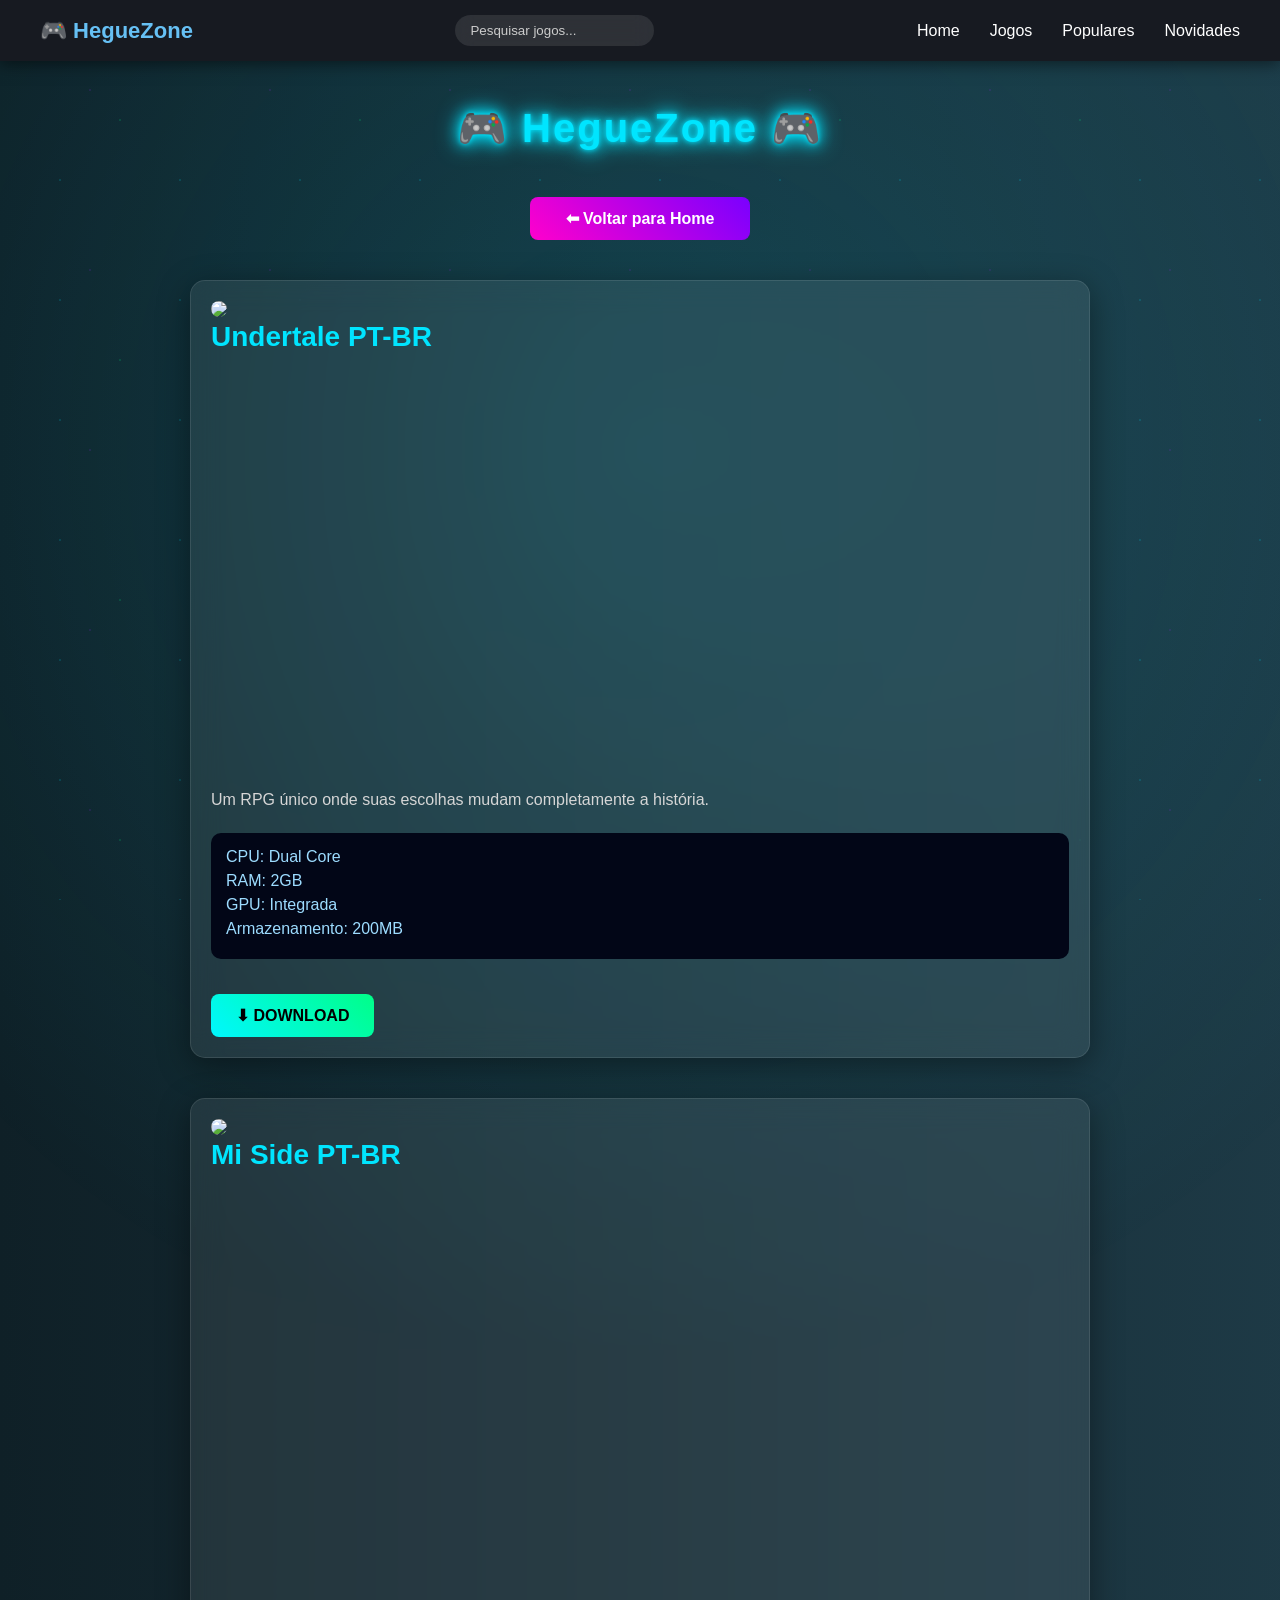
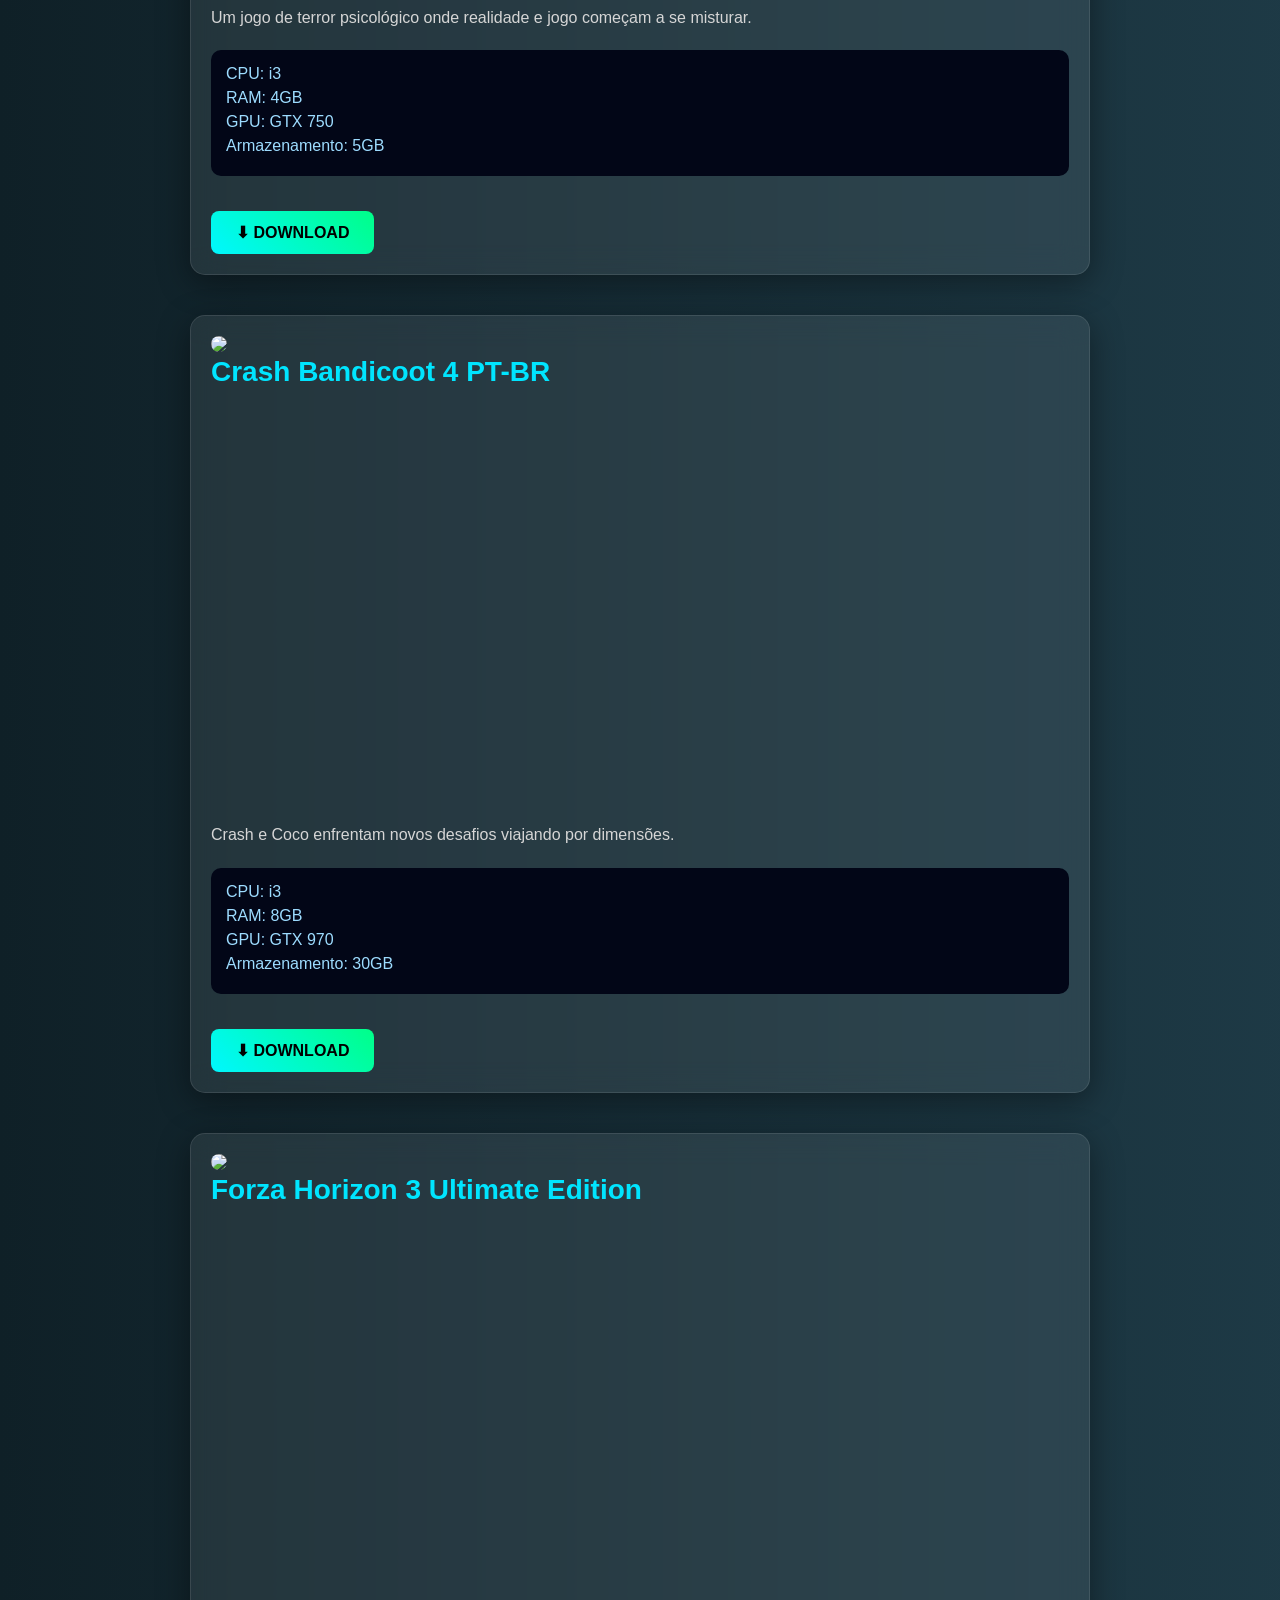
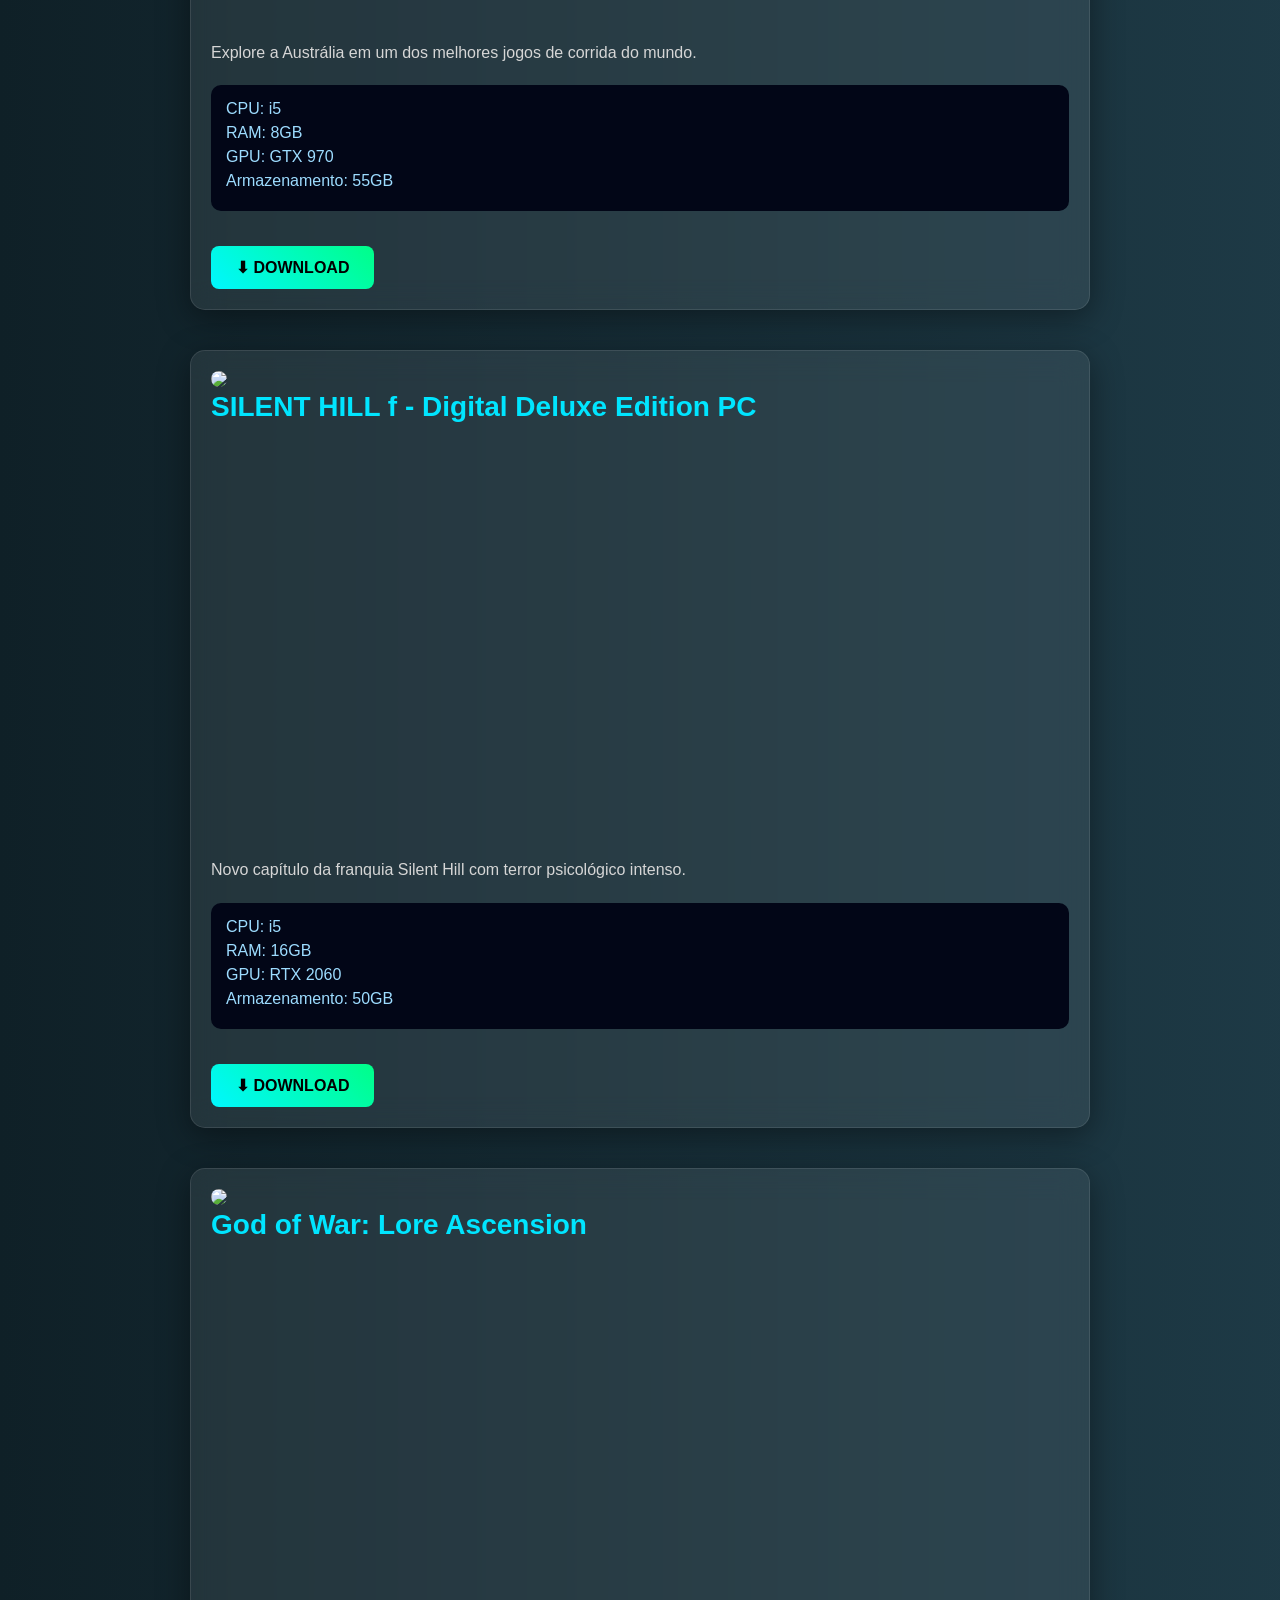
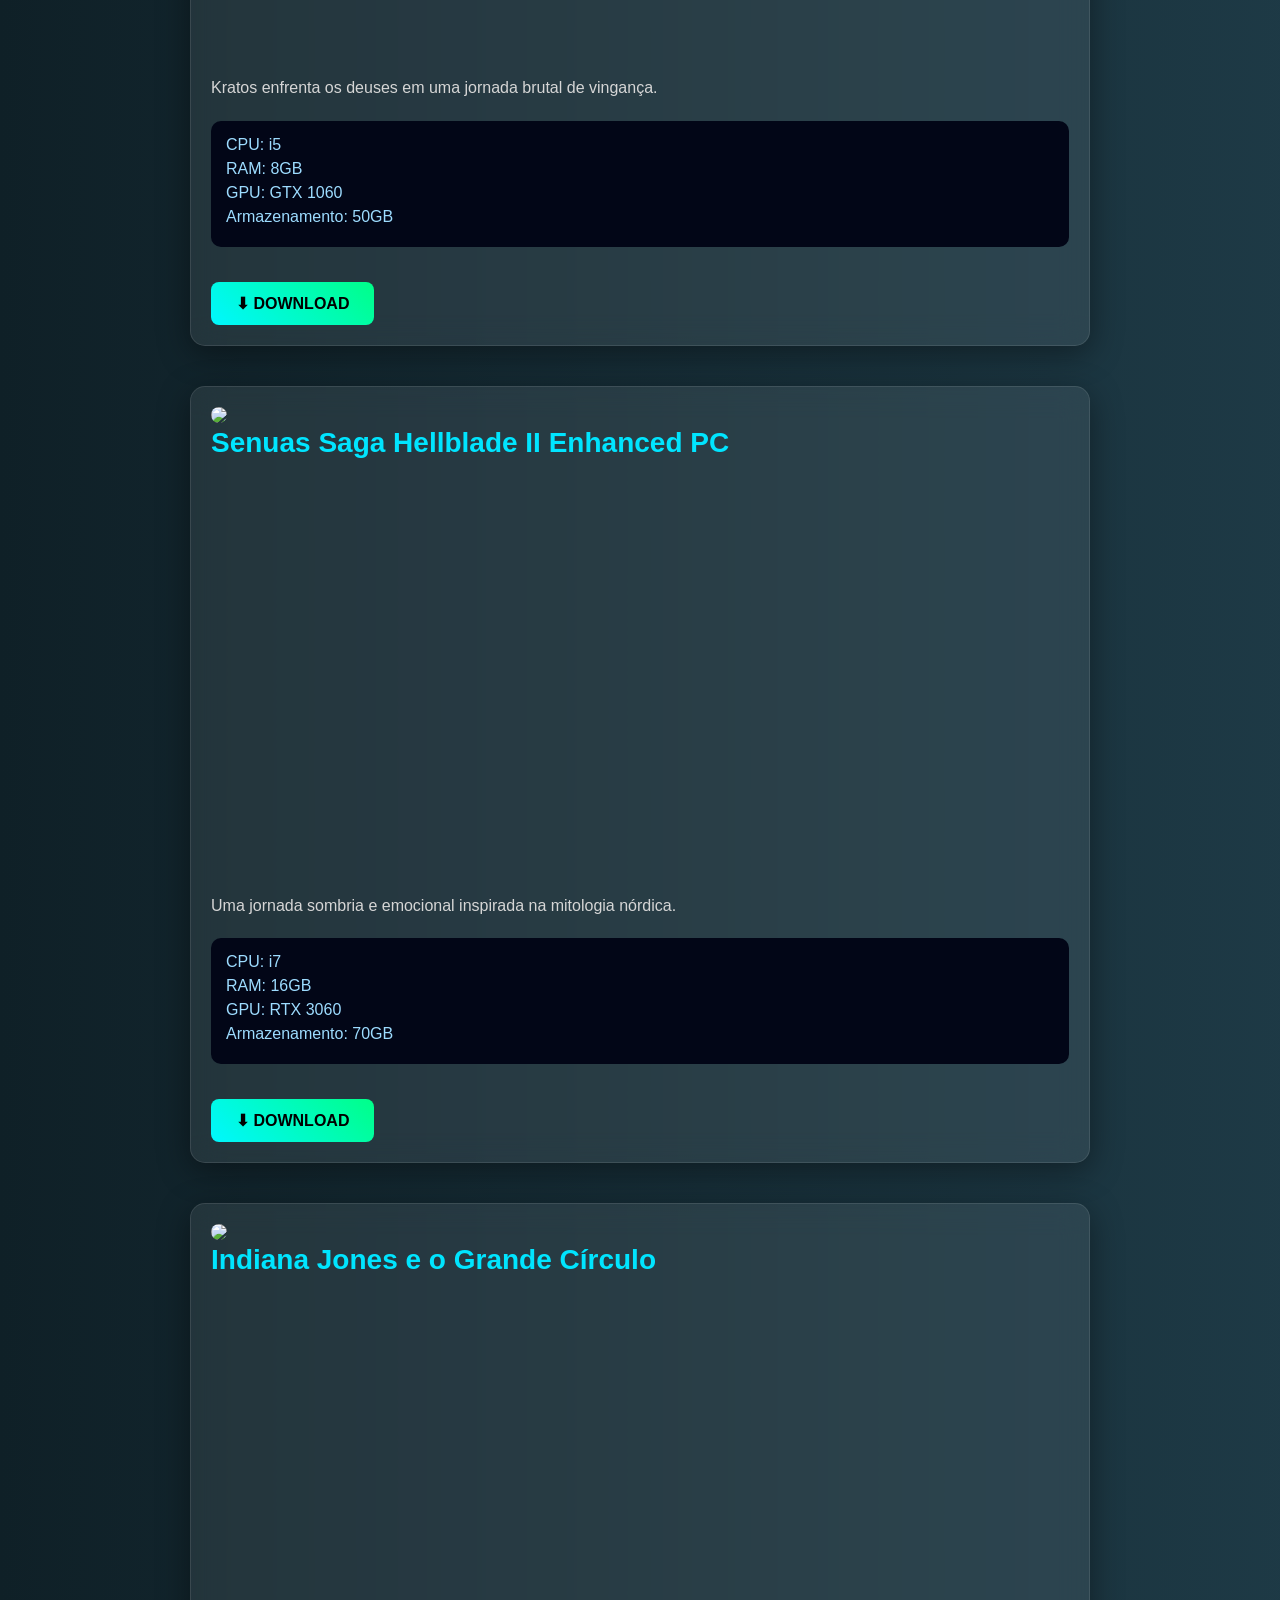
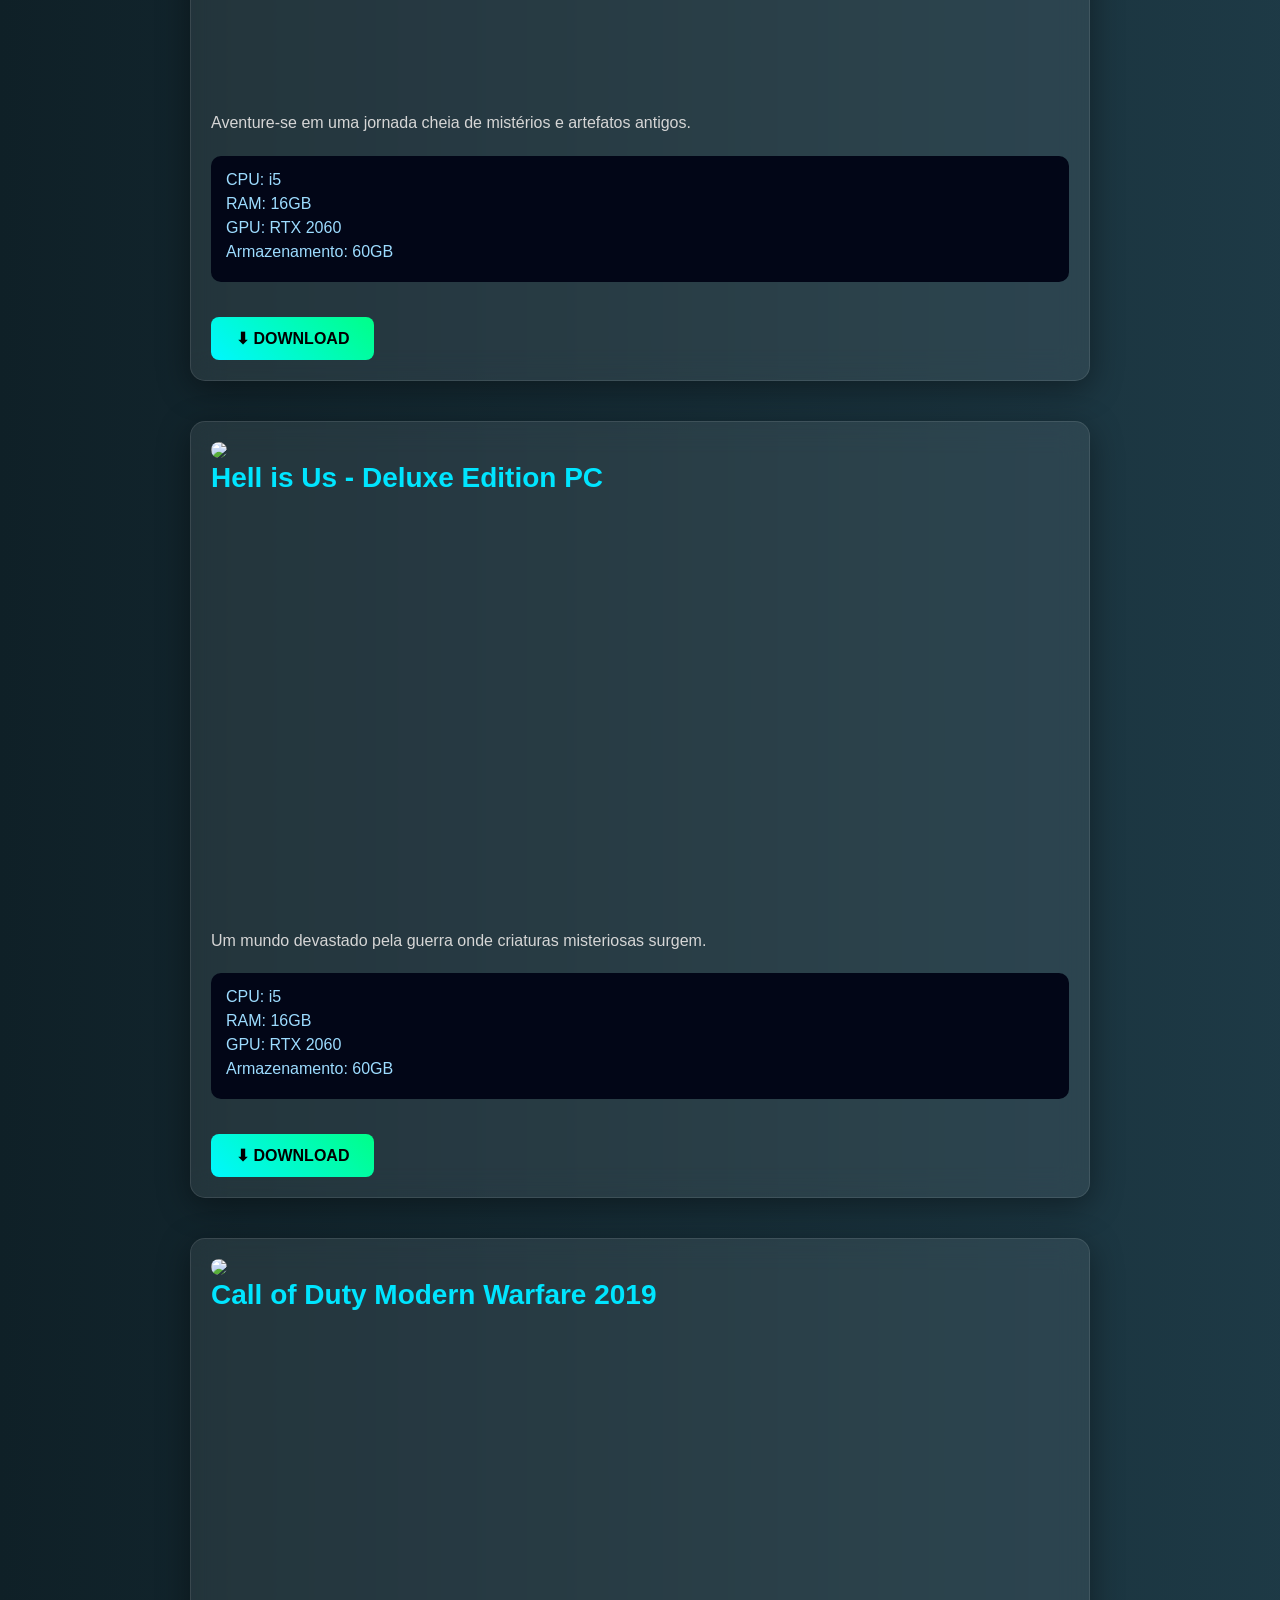
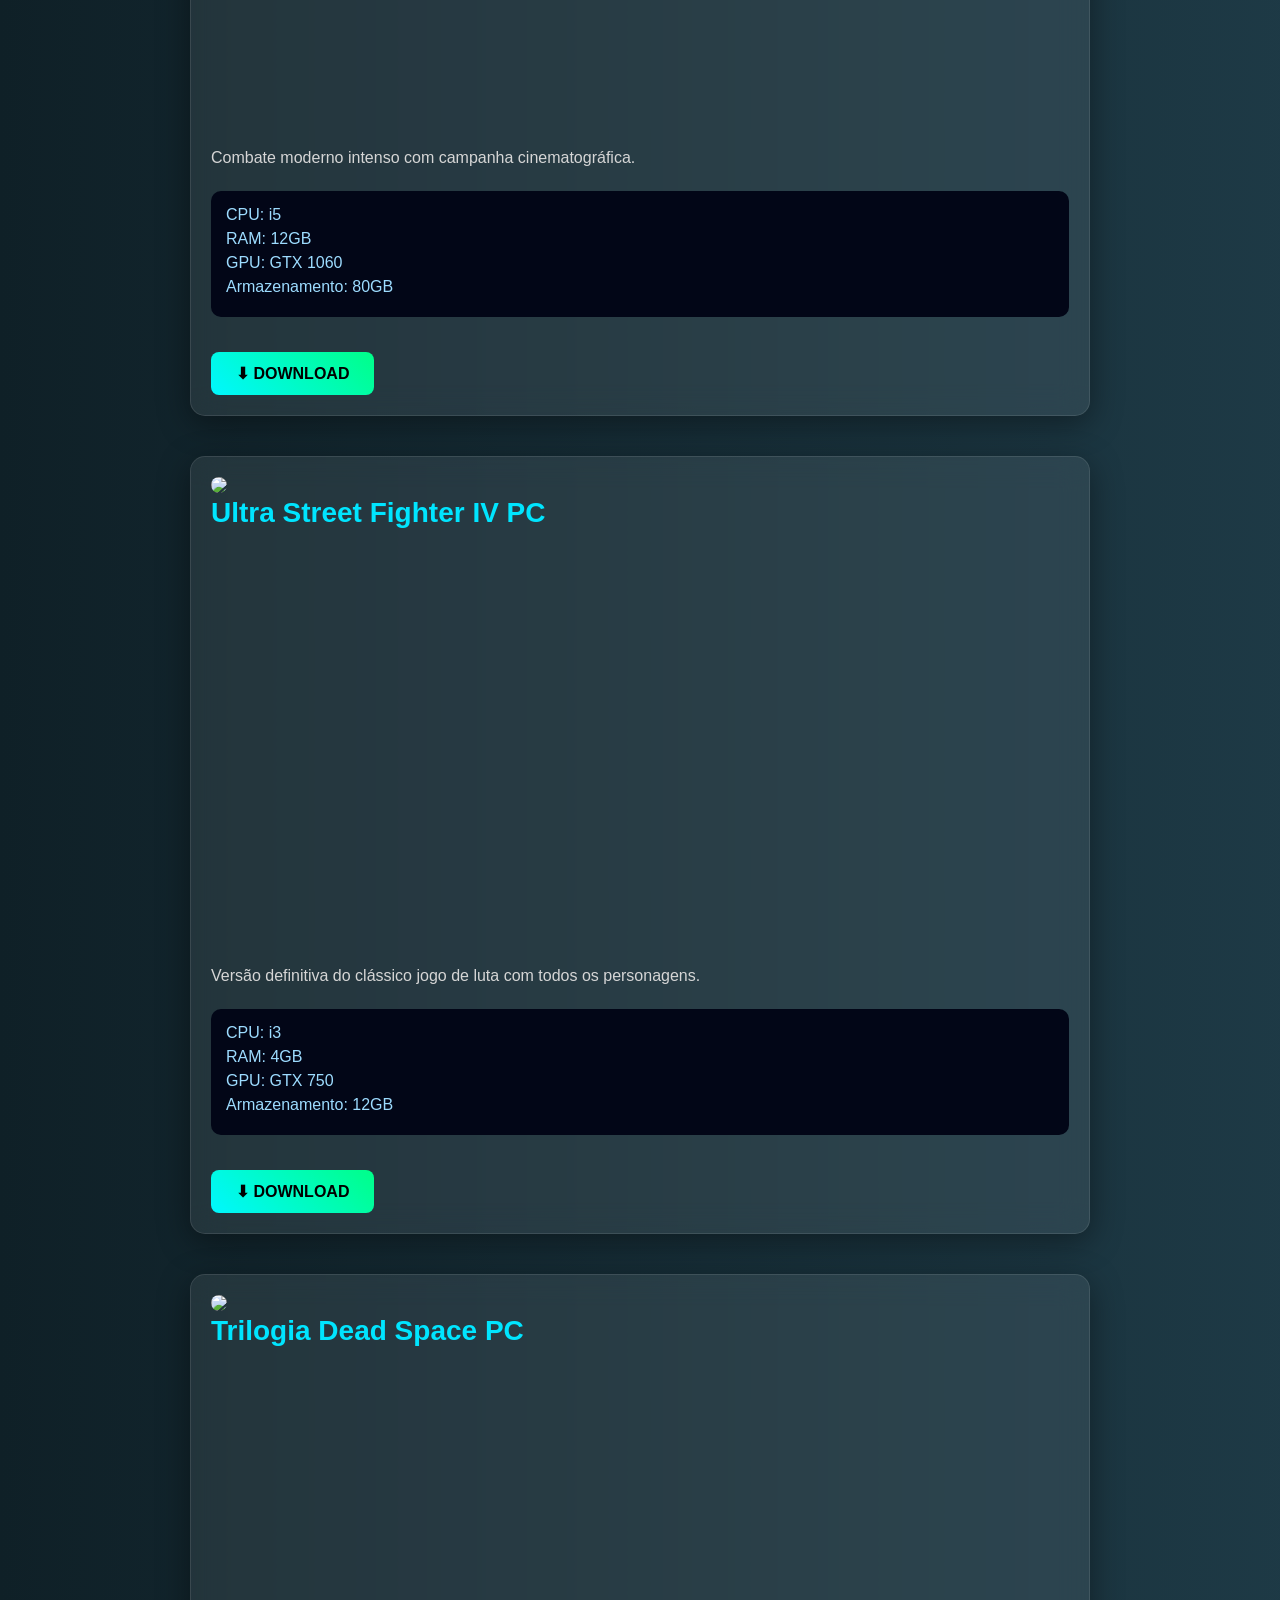
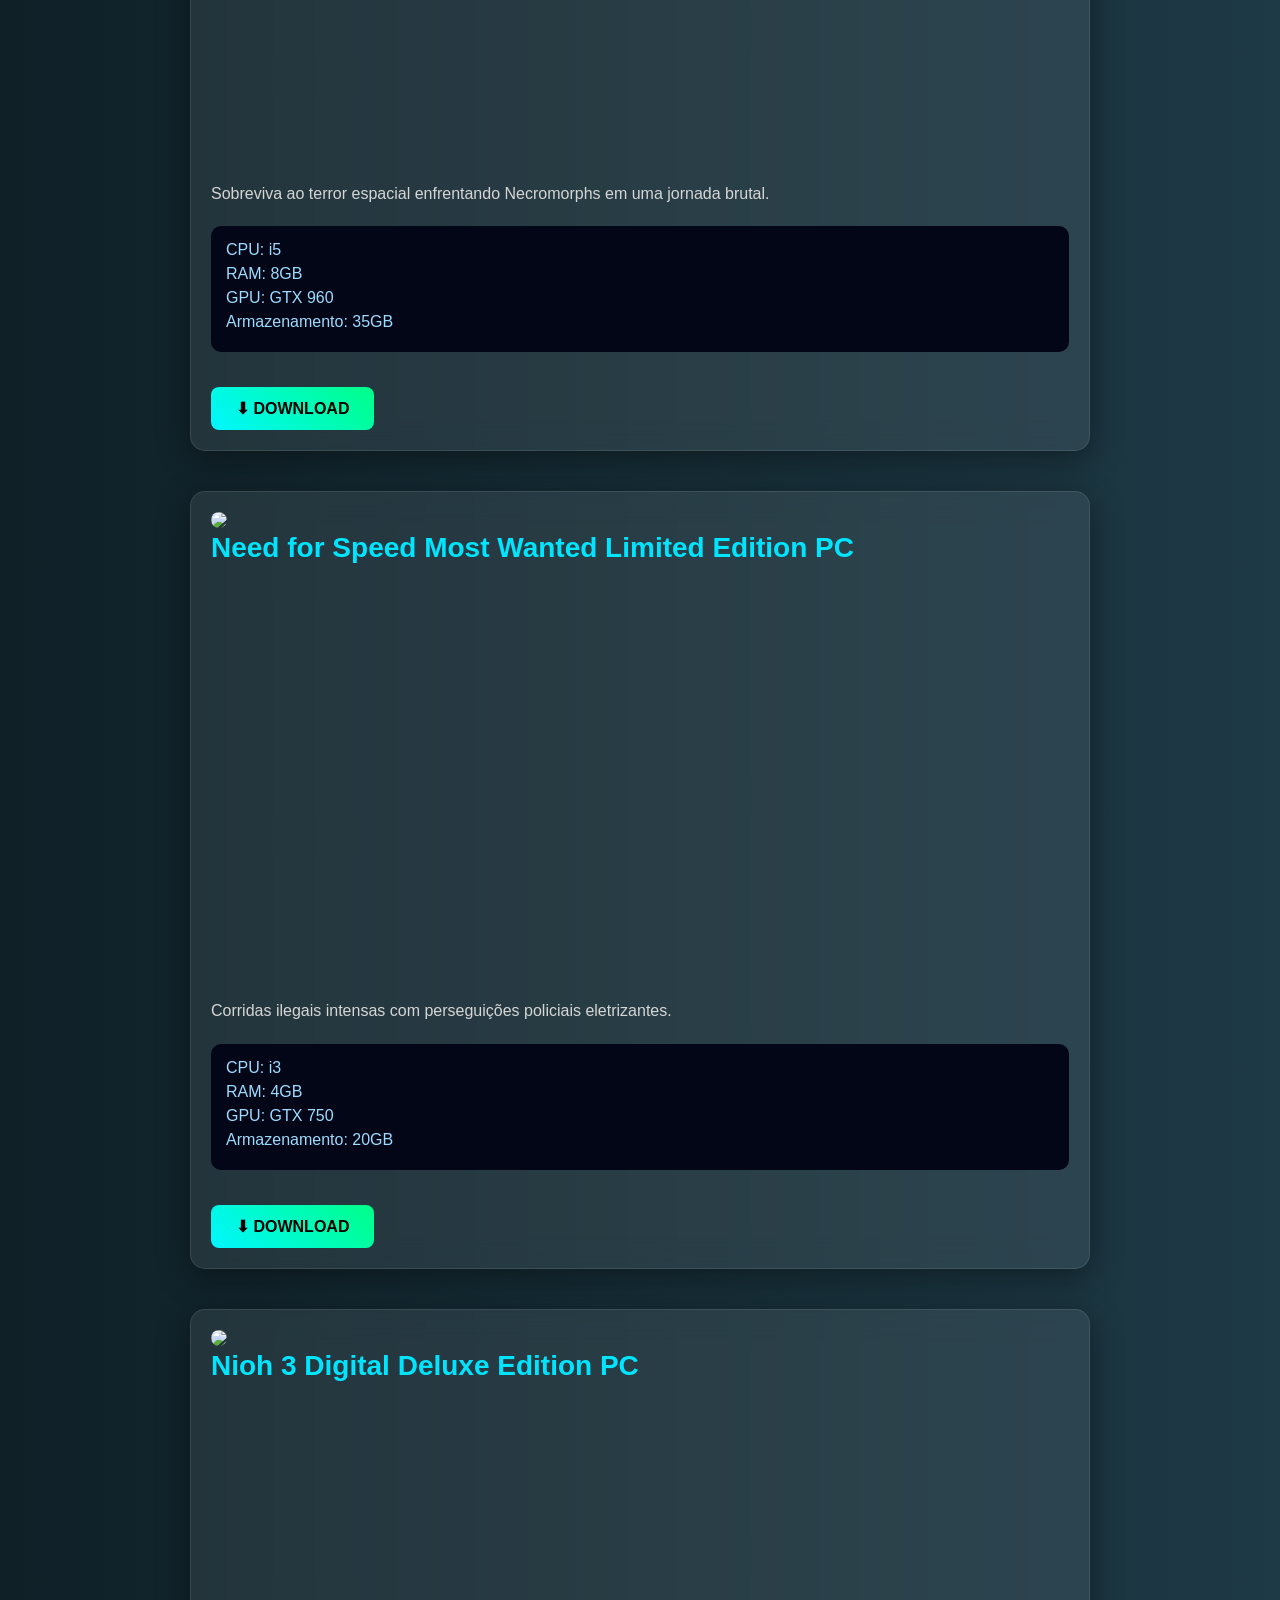
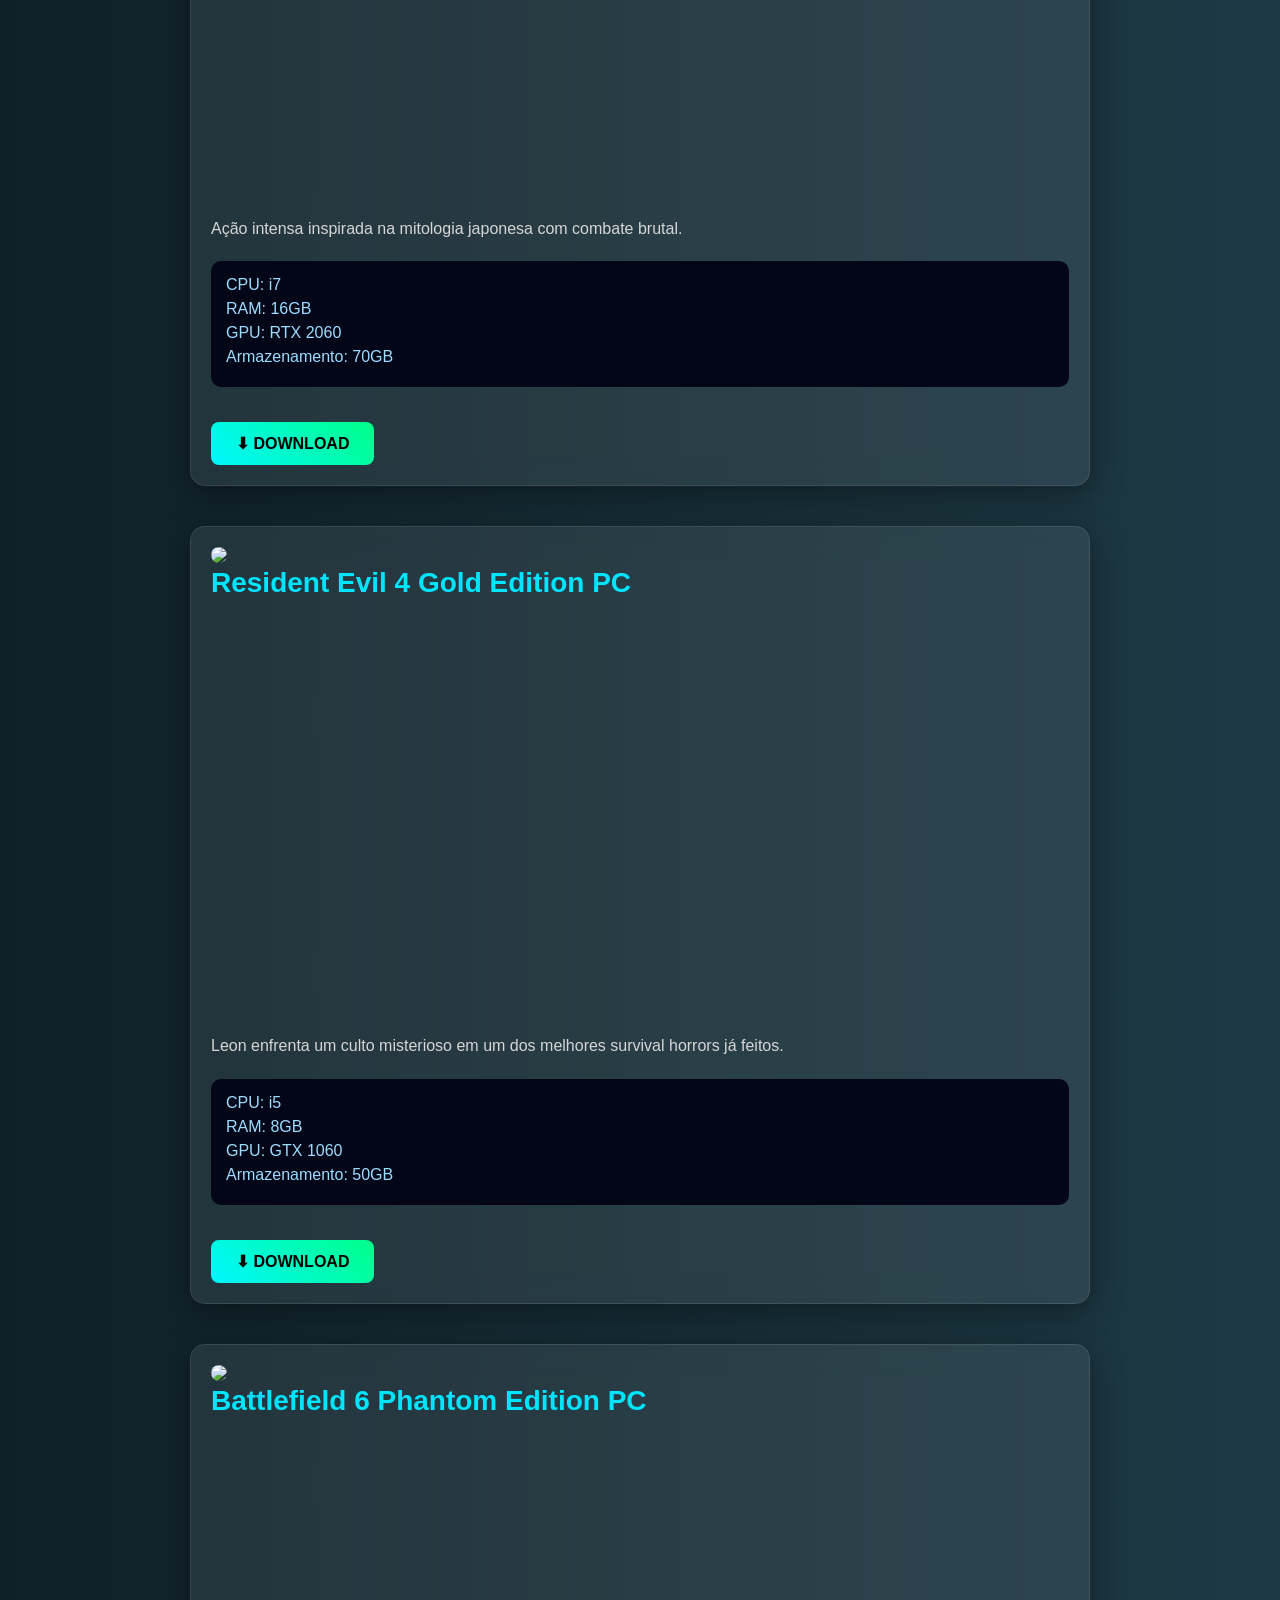
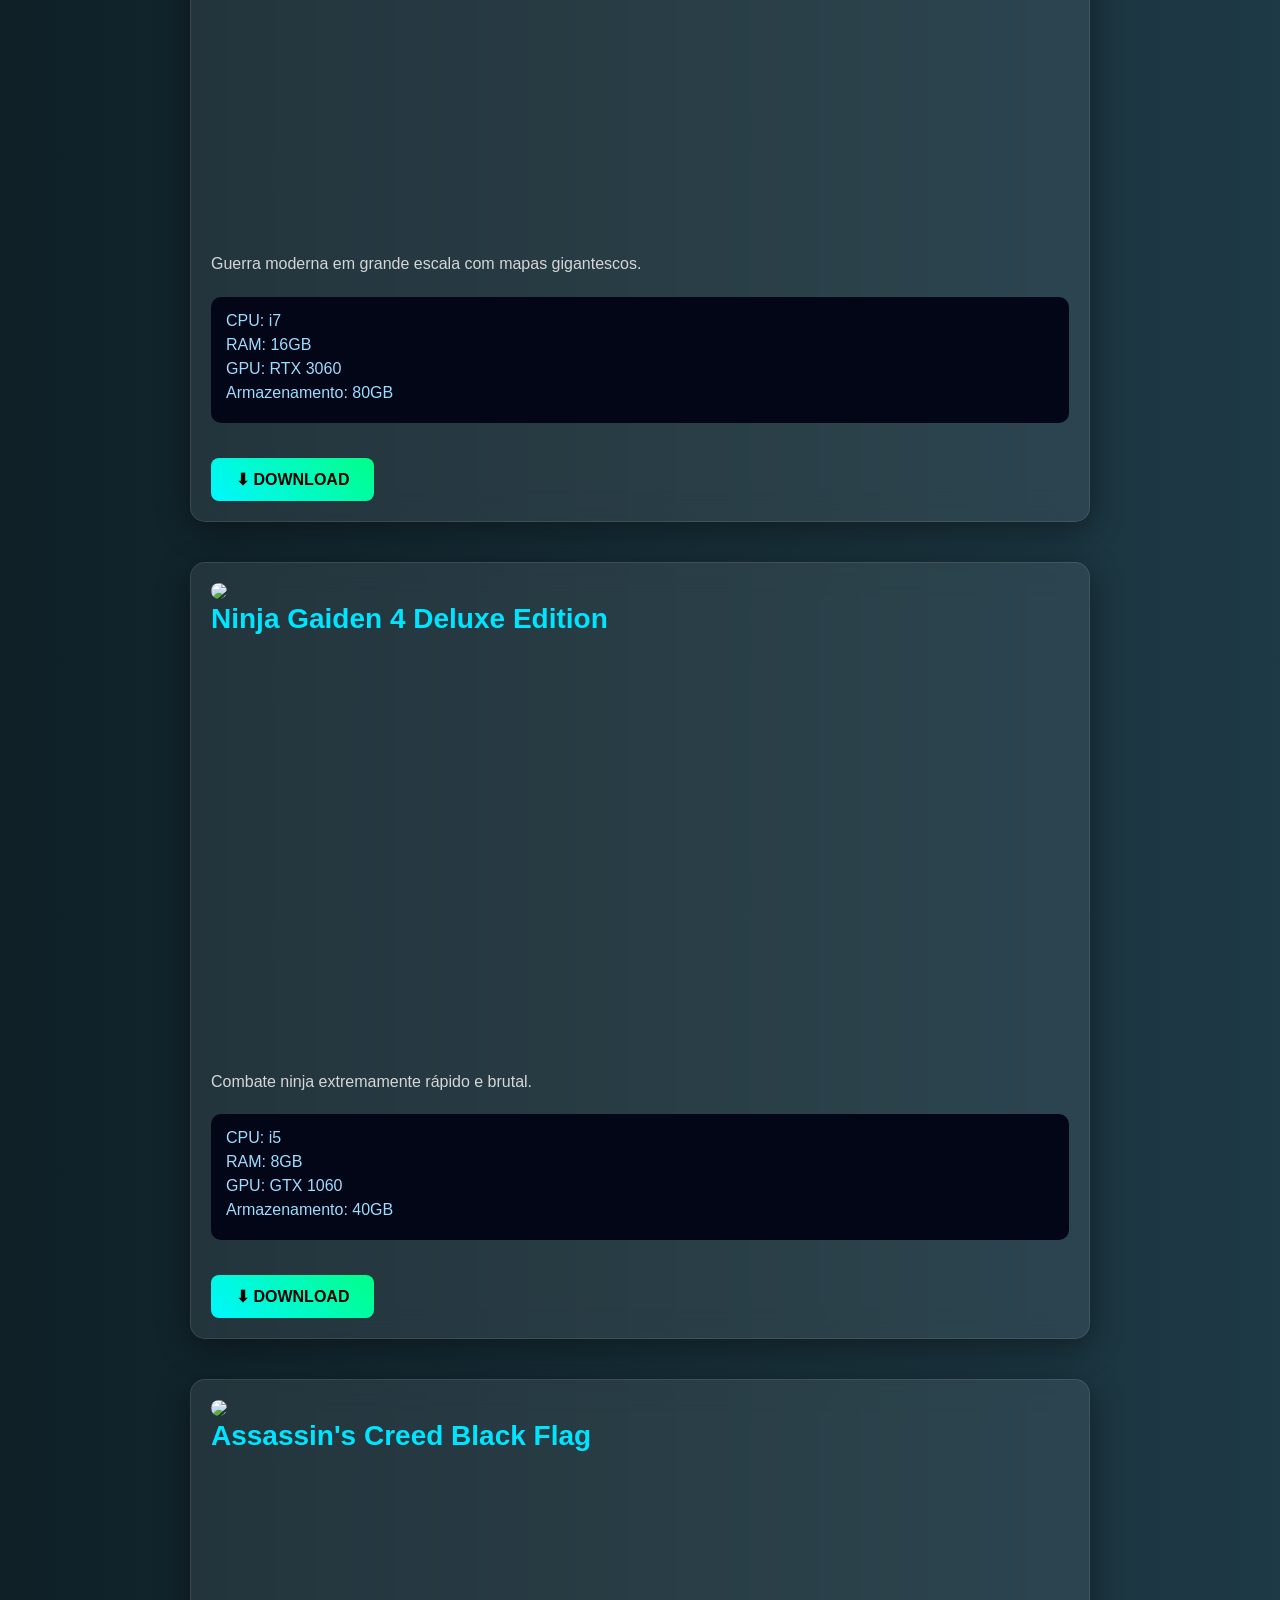
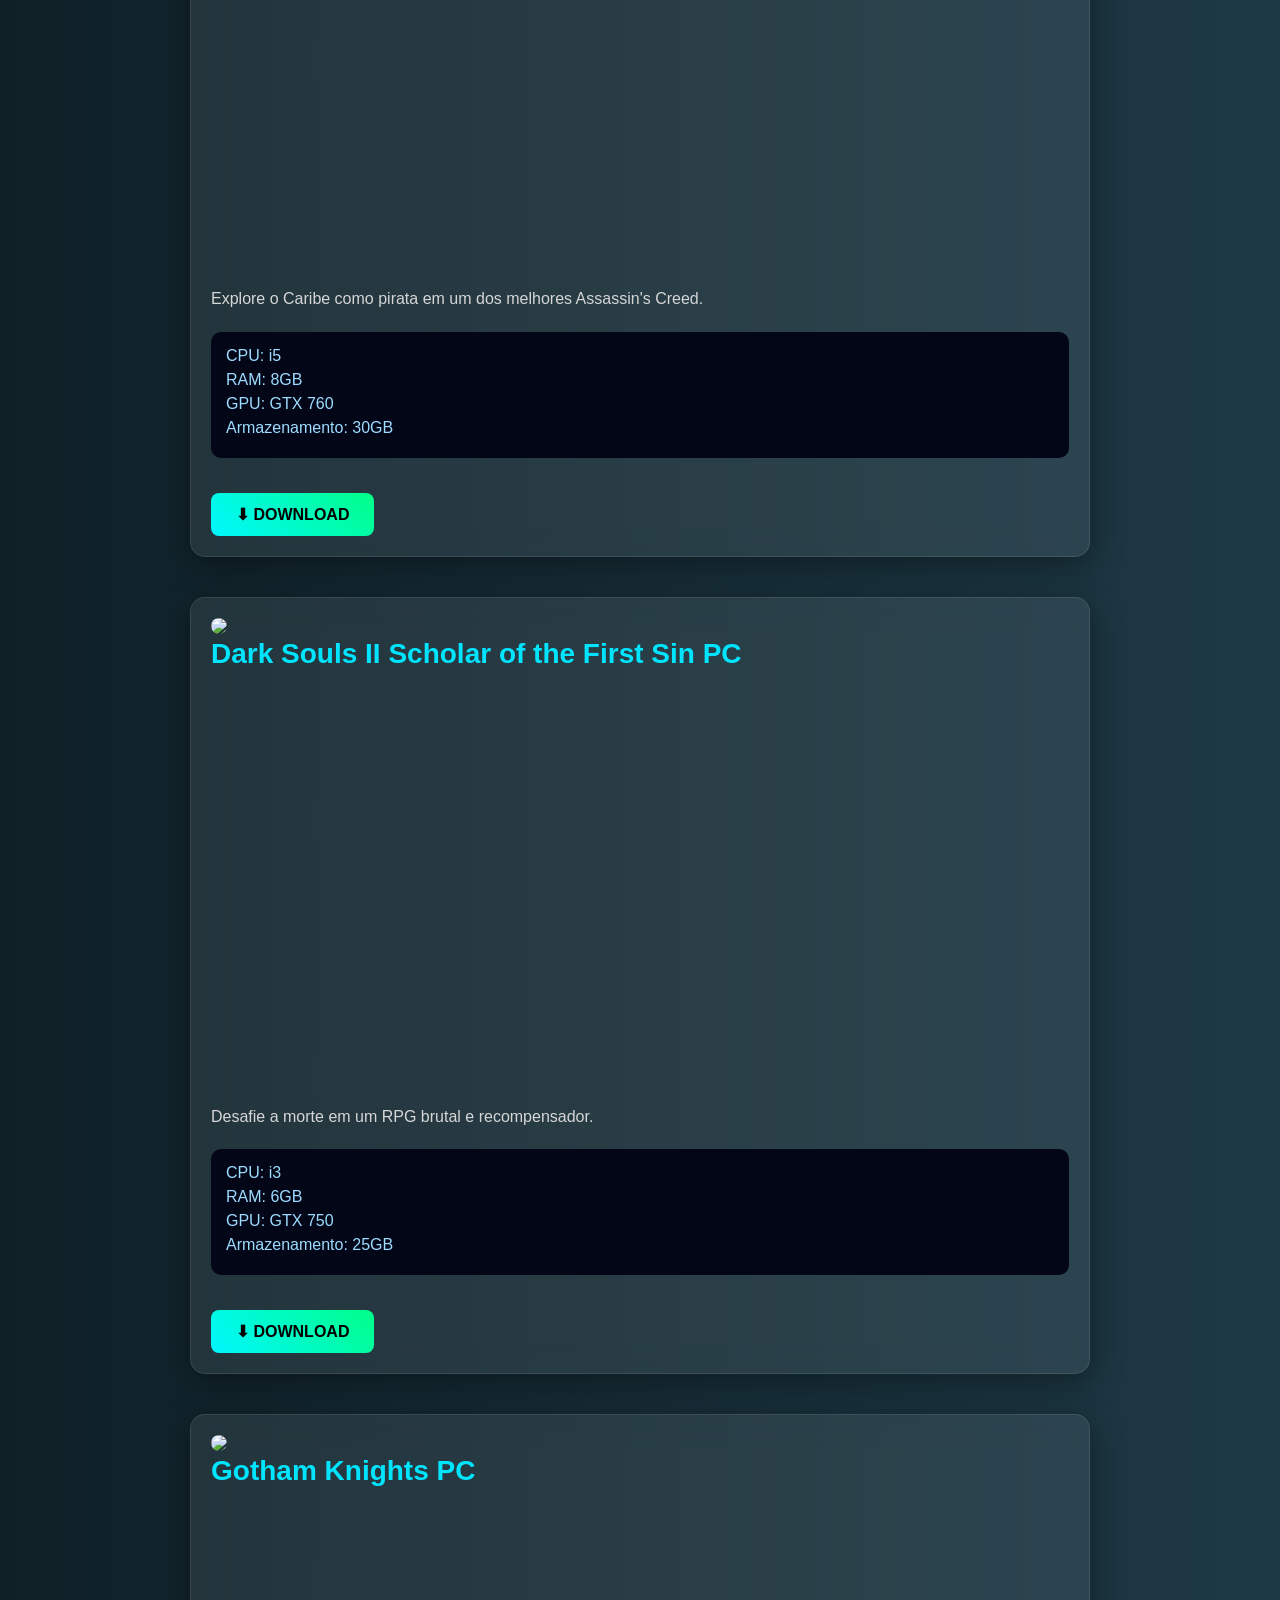
==== game.html @ 999b4552 "Remodelamento da tela de detalhes (layout, pesquisa, glassmorphism e partículas)" ====
<!DOCTYPE html>
<html lang="pt-BR">

<head>

<meta charset="UTF-8">
<meta name="viewport" content="width=device-width, initial-scale=1.0">

<title>HegueZone - Jogos</title>

<link rel="icon" type="image/png" href="public/assets/images/favicon.ico">

<link rel="stylesheet" href="game.css">

</head>

<body>

<nav class="steam-menu">

<div class="logo">🎮 HegueZone</div>

<div class="search-box">

<input type="text" id="searchInput" placeholder="Pesquisar jogos...">

</div>

<ul>

<li><a href="index.html">Home</a></li>

<li><a href="#">Jogos</a></li>

<li><a href="#">Populares</a></li>

<li><a href="#">Novidades</a></li>

</ul>

</nav>

<header class="topo">
<h1>🎮 HegueZone 🎮</h1>
</header>

<a href="index.html" class="btn-voltar">⬅ Voltar para Home</a>



<!-- UNDERTALE -->

<section class="game" id="undertale">

<img class="banner" src="https://p4.wallpaperbetter.com/wallpaper/86/954/557/video-game-undertale-papyrus-undertale-sans-undertale-wallpaper-preview.jpg">

<h2>Undertale PT-BR</h2>


<div class="trailer">
<iframe
src="https://www.youtube.com/embed/0xoxnPUpKuQ"
allowfullscreen>
</iframe>
</div>

<p class="descricao">
Um RPG único onde suas escolhas mudam completamente a história.
</p>

<ul class="specs">

<li>CPU: Dual Core</li>
<li>RAM: 2GB</li>
<li>GPU: Integrada</li>
<li>Armazenamento: 200MB</li>

</ul>

<a class="download" href="https://www.mediafire.com/file/rwb1aeauofyd4w7/Undertale++PT-BR+v1.001.rar">⬇ DOWNLOAD</a>

</section>

<!-- MI SIDE -->

<section class="game" id="miside">

<img class="banner" src="https://encrypted-tbn0.gstatic.com/images?q=tbn:ANd9GcS4m31IMvHS3L3-p2gIeGzq8O324nfDiyqbgA&s">

<h2>Mi Side PT-BR</h2>

<div class="trailer">
<iframe src="https://www.youtube.com/embed/JxeST9Bv4W0" allowfullscreen></iframe>
</div>

<p class="descricao">
Um jogo de terror psicológico onde realidade e jogo começam a se misturar.
</p>

<ul class="specs">
<li>CPU: i3</li>
<li>RAM: 4GB</li>
<li>GPU: GTX 750</li>
<li>Armazenamento: 5GB</li>
</ul>

<a class="download" href="https://www.mediafire.com/file/mzpfjlbwfcshcfj/MiSide.zip/file">⬇ DOWNLOAD</a>

</section>



<!-- CRASH 4 -->

<section class="game" id="crash4">

<img class="banner" src="https://revolutionarena.com/pt-br/wp-content/uploads/sites/2/2021/05/Crash-Bandicoot-4-Its-About-Time.jpg">

<h2>Crash Bandicoot 4 PT-BR</h2>

<div class="trailer">
<iframe src="https://www.youtube.com/embed/U1qGQqOkZI8" allowfullscreen></iframe>
</div>

<p class="descricao">
Crash e Coco enfrentam novos desafios viajando por dimensões.
</p>

<ul class="specs">
<li>CPU: i3</li>
<li>RAM: 8GB</li>
<li>GPU: GTX 970</li>
<li>Armazenamento: 30GB</li>
</ul>

<a class="download" href="https://drive.usercontent.google.com/download?id=1rAjOHGJpSqcDAehSX-Yz-eKTBszVLyh7&export=download&authuser=0">⬇ DOWNLOAD</a>

</section>



<!-- FORZA -->

<section class="game" id="forza3">

<img class="banner" src="https://gaming-cdn.com/images/products/7626/orig/forza-horizon-3-ultimate-edition-ultimate-edition-pc-xbox-one-jogo-microsoft-store-cover.jpg?v=1738681403">

<h2>Forza Horizon 3 Ultimate Edition</h2>

<div class="trailer">
<iframe src="https://www.youtube.com/embed/e32v8uUj0DY" allowfullscreen></iframe>
</div>

<p class="descricao">
Explore a Austrália em um dos melhores jogos de corrida do mundo.
</p>

<ul class="specs">
<li>CPU: i5</li>
<li>RAM: 8GB</li>
<li>GPU: GTX 970</li>
<li>Armazenamento: 55GB</li>
</ul>

<a class="download" href="https://drive.usercontent.google.com/download?id=16pVdGf31j3A-nMg7D0bKM4ywasrn4Ka9&export=download&authuser=0">⬇ DOWNLOAD</a>

</section>



<!-- SILENT HILL -->

<section class="game" id="silenthillf">

<img class="banner" src="https://cdn1.epicgames.com/spt-assets/6d34282a26c544df88ccc57505cdd2f0/silent-hill-f-1kmjs.jpg">

<h2>SILENT HILL f - Digital Deluxe Edition PC</h2>

<div class="trailer">
<iframe src="https://www.youtube.com/embed/0NMoPvqaz10" allowfullscreen></iframe>
</div>

<p class="descricao">
Novo capítulo da franquia Silent Hill com terror psicológico intenso.
</p>

<ul class="specs">
<li>CPU: i5</li>
<li>RAM: 16GB</li>
<li>GPU: RTX 2060</li>
<li>Armazenamento: 50GB</li>
</ul>

<a class="download" href="https://drive.google.com/file/d/1nhkRh3KG13zOaGpP8a_iVKrt-Vv0JcJI/view">⬇ DOWNLOAD</a>

</section>



<!-- GOD OF WAR -->

<section class="game" id="gow">

<img class="banner" src="https://i.ytimg.com/vi/G3WHnjmb31s/maxresdefault.jpg">

<h2>God of War: Lore Ascension</h2>

<div class="trailer">
<iframe src="https://www.youtube.com/embed/47tGIC2fUs0" allowfullscreen></iframe>
</div>

<p class="descricao">
Kratos enfrenta os deuses em uma jornada brutal de vingança.
</p>

<ul class="specs">
<li>CPU: i5</li>
<li>RAM: 8GB</li>
<li>GPU: GTX 1060</li>
<li>Armazenamento: 50GB</li>
</ul>

<a class="download" href="https://www.mediafire.com/file/duv84aobe90rix3/God_of_War_-_Lore_Ascension.7z/file">⬇ DOWNLOAD</a>

</section>



<!-- SENUA -->

<section class="game" id="senua2">

<img class="banner" src="https://blogger.googleusercontent.com/img/b/R29vZ2xl/AVvXsEih_2rn0eCibTe86OHI13vixuRQGPvXHqCHvgxfSbzUpzCiVUdPNz4jMD5RU_Ui_2IEA4lgOyT562Cg7HETypF_QeKNaQ3I80l90JSHQXYItKtIIAoAx-WlzW_1ljKtiTr6N_vlM1oxmd7bZKqfCX-aOGta3Cm2vSox9GtLa19eKVIq7-N2zuvndn2joo82/s1920/Senua">

<h2>Senuas Saga Hellblade II Enhanced PC</h2>

<div class="trailer">
<iframe src="https://www.youtube.com/embed/VLXmOJLcd7s" allowfullscreen></iframe>
</div>

<p class="descricao">
Uma jornada sombria e emocional inspirada na mitologia nórdica.
</p>

<ul class="specs">
<li>CPU: i7</li>
<li>RAM: 16GB</li>
<li>GPU: RTX 3060</li>
<li>Armazenamento: 70GB</li>
</ul>

<a class="download" href="https://drive.google.com/file/d/1G5QWun8XAUcGs3TRlPYKpcdcpHKOAMaD/view">⬇ DOWNLOAD</a>

</section>



<!-- INDIANA -->

<section class="game" id="indiana">

<img class="banner" src="https://shared.fastly.steamstatic.com/store_item_assets/steam/apps/2677660/121b202cd5322f539a1e52a655fc5c7b98c19b97/capsule_616x353_brazilian.jpg?t=1763745007">

<h2>Indiana Jones e o Grande Círculo</h2>

<div class="trailer">
<iframe src="https://www.youtube.com/embed/WjsWjwqCX4Y" allowfullscreen></iframe>
</div>

<p class="descricao">
Aventure-se em uma jornada cheia de mistérios e artefatos antigos.
</p>

<ul class="specs">
<li>CPU: i5</li>
<li>RAM: 16GB</li>
<li>GPU: RTX 2060</li>
<li>Armazenamento: 60GB</li>
</ul>

<a class="download" href="https://www.mediafire.com/file/yzfcx7dlxodhnxr/Indiana_Jones_e_o_Grande_Círculo_-_Premium_Edition_2024_PC_%28DUBLADO_PT-BR%29.rar/file">⬇ DOWNLOAD</a>

</section>



<!-- HELL IS US -->

<section class="game" id="hellisus">

<img class="banner" src="https://cdn1.epicgames.com/spt-assets/340b7dcf4fc94b289d8958815593acb9/hell-is-us-4qd3q.jpg">

<h2>Hell is Us - Deluxe Edition PC</h2>

<div class="trailer">
<iframe src="https://www.youtube.com/embed/ha5N-iV1DZY" allowfullscreen></iframe>
</div>

<p class="descricao">
Um mundo devastado pela guerra onde criaturas misteriosas surgem.
</p>

<ul class="specs">
<li>CPU: i5</li>
<li>RAM: 16GB</li>
<li>GPU: RTX 2060</li>
<li>Armazenamento: 60GB</li>
</ul>

<a class="download" href="https://drive.usercontent.google.com/download?id=1EC0d3Xg4fVNr1WLysrixH2o8Nox3oqxz&export=download&authuser=0">⬇ DOWNLOAD</a>

</section>



<!-- CALL OF DUTY -->

<section class="game" id="codmw">

<img class="banner" src="https://shared.fastly.steamstatic.com/store_item_assets/steam/apps/2000950/capsule_616x353.jpg?t=1678294805">

<h2>Call of Duty Modern Warfare 2019</h2>

<div class="trailer">
<iframe src="https://www.youtube.com/embed/OGjUSyETd1U" allowfullscreen></iframe>
</div>

<p class="descricao">
Combate moderno intenso com campanha cinematográfica.
</p>

<ul class="specs">
<li>CPU: i5</li>
<li>RAM: 12GB</li>
<li>GPU: GTX 1060</li>
<li>Armazenamento: 80GB</li>
</ul>

<a class="download" href="https://www.mediafire.com/file/7x6djvoldm8219r/Call_of_Duty_-_Modern_Warfare_2019_PC_%2528DUBLADO_PT-BR%2529.rar/file">⬇ DOWNLOAD</a>

</section>

<!-- ULTRA STREET FIGHTER IV -->

<section class="game" id="streetfighter">

<img class="banner" src="https://i.ytimg.com/vi/5kKvMgNjG7Y/hq720.jpg?sqp=-oaymwEhCK4FEIIDSFryq4qpAxMIARUAAAAAGAElAADIQj0AgKJD&rs=AOn4CLCyNqffSHC7Y2FQsYpftQkEFGlPhA">

<h2>Ultra Street Fighter IV PC</h2>

<div class="trailer">
<iframe src="https://www.youtube.com/embed/d__QncYv3VU" allowfullscreen></iframe>
</div>

<p class="descricao">
Versão definitiva do clássico jogo de luta com todos os personagens.
</p>

<ul class="specs">
<li>CPU: i3</li>
<li>RAM: 4GB</li>
<li>GPU: GTX 750</li>
<li>Armazenamento: 12GB</li>
</ul>

<a class="download" href="https://www.mediafire.com/file/q62amwoq9bkhriu/Ultra_Street_Fighter_IV_PC_%28Legendado_PT-BR%29.rar/file">⬇ DOWNLOAD</a>

</section>



<!-- DEAD SPACE TRILOGIA -->

<section class="game" id="deadspace">

<img class="banner" src="https://cdn1.epicgames.com/offer/4ec958d5e4b6429aadbc116cee0b6ea0/EGS_DeadSpace_MotiveStudio_S1_2560x1440-48626121e40a971f59b60451fa3d8636">

<h2>Trilogia Dead Space PC</h2>

<div class="trailer">
<iframe src="https://www.youtube.com/embed/G5JviLRgXes" allowfullscreen></iframe>
</div>

<p class="descricao">
Sobreviva ao terror espacial enfrentando Necromorphs em uma jornada brutal.
</p>

<ul class="specs">
<li>CPU: i5</li>
<li>RAM: 8GB</li>
<li>GPU: GTX 960</li>
<li>Armazenamento: 35GB</li>
</ul>

<a class="download" href="https://drive.usercontent.google.com/download?id=1lOF7YwLqr-xG-Hva1RtoeD0Hk29wr3r4&export=download&authuser=0" class="btn-download">⬇ DOWNLOAD</a>

</section>



<!-- NEED FOR SPEED -->

<section class="game" id="nfs">

<img class="banner" src="https://i.ytimg.com/vi/qPU73o-OL3g/maxresdefault.jpg">

<h2>Need for Speed Most Wanted Limited Edition PC</h2>

<div class="trailer">
<iframe src="https://www.youtube.com/embed/OdtInLJKC_g" allowfullscreen></iframe>
</div>

<p class="descricao">
Corridas ilegais intensas com perseguições policiais eletrizantes.
</p>

<ul class="specs">
<li>CPU: i3</li>
<li>RAM: 4GB</li>
<li>GPU: GTX 750</li>
<li>Armazenamento: 20GB</li>
</ul>

<a class="download" href="https://drive.usercontent.google.com/download?id=1nhT7b7U5mSa5D8mUvDbxatkL82msAIuN&export=download&authuser=0">⬇ DOWNLOAD</a>

</section>



<!-- NIOH 3 -->

<section class="game" id="nioh3">

<img class="banner" src="https://gaming-cdn.com/images/products/21062/orig/nioh-3-pc-steam-cover.jpg?v=1770383000">

<h2>Nioh 3 Digital Deluxe Edition PC</h2>

<div class="trailer">
<iframe src="https://www.youtube.com/embed/30C75tjO3ms" allowfullscreen></iframe>
</div>

<p class="descricao">
Ação intensa inspirada na mitologia japonesa com combate brutal.
</p>

<ul class="specs">
<li>CPU: i7</li>
<li>RAM: 16GB</li>
<li>GPU: RTX 2060</li>
<li>Armazenamento: 70GB</li>
</ul>

<a class="download" href="https://drive.google.com/file/d/1XwZyYMTP1pikvAmM24NsQ2ASd29cZTje/view">⬇ DOWNLOAD</a>

</section>



<!-- RESIDENT EVIL 4 -->

<section class="game" id="re4">

<img class="banner" src="https://gaming-cdn.com/images/products/15856/616x353/resident-evil-4-gold-edition-gold-edition-pc-jogo-steam-europe-cover.jpg?v=1712846247">

<h2>Resident Evil 4 Gold Edition PC</h2>

<div class="trailer">
<iframe src="https://www.youtube.com/embed/umzbiP9xFQQ" allowfullscreen></iframe>
</div>

<p class="descricao">
Leon enfrenta um culto misterioso em um dos melhores survival horrors já feitos.
</p>

<ul class="specs">
<li>CPU: i5</li>
<li>RAM: 8GB</li>
<li>GPU: GTX 1060</li>
<li>Armazenamento: 50GB</li>
</ul>

<a class="download" href="https://drive.usercontent.google.com/download?id=1NZxkenydZqiw2HdBeham9YRdhKen7Rw8&export=download&authuser=0">⬇ DOWNLOAD</a>

</section>



<!-- BATTLEFIELD 6 -->

<section class="game" id="bf6">

<img class="banner" src="https://i.ytimg.com/vi/wFuzWzkEaDs/hq720.jpg?sqp=-oaymwEhCK4FEIIDSFryq4qpAxMIARUAAAAAGAElAADIQj0AgKJD&rs=AOn4CLDEpbd5CA3KnyAH3LXePf54LdHk4Q">

<h2>Battlefield 6 Phantom Edition PC</h2>

<div class="trailer">
<iframe src="https://www.youtube.com/embed/wFGEMfyAQtI" allowfullscreen></iframe>
</div>

<p class="descricao">
Guerra moderna em grande escala com mapas gigantescos.
</p>

<ul class="specs">
<li>CPU: i7</li>
<li>RAM: 16GB</li>
<li>GPU: RTX 3060</li>
<li>Armazenamento: 80GB</li>
</ul>

<a class="download" href="https://www.mediafire.com/file/8hpy0xzgsyhq7l9/Battlefield_6_Phantom_Edition_PC_%282025%29_TODOS_OS_DLCs_%28DUBLADO_PT-BR%29.rar/file">⬇ DOWNLOAD</a>

</section>



<!-- NINJA GAIDEN 4 -->

<section class="game" id="ninjagaiden">

<img class="banner" src="https://shared.fastly.steamstatic.com/store_item_assets/steam/apps/2627260/header.jpg?t=1762366827">

<h2>Ninja Gaiden 4 Deluxe Edition</h2>

<div class="trailer">
<iframe src="https://www.youtube.com/embed/mopzOQ8N8E4" allowfullscreen></iframe>
</div>

<p class="descricao">
Combate ninja extremamente rápido e brutal.
</p>

<ul class="specs">
<li>CPU: i5</li>
<li>RAM: 8GB</li>
<li>GPU: GTX 1060</li>
<li>Armazenamento: 40GB</li>
</ul>

<a class="download" href="https://drive.usercontent.google.com/download?id=1qLc7UyUuhB8Q-jCjswBPfvTFxx8ibJ8x&export=download&authuser=0">⬇ DOWNLOAD</a>

</section>



<!-- ASSASSINS CREED -->

<section class="game" id="acblackflag">

<img class="banner" src="https://viciados.net/wp-content/uploads/2023/06/Ubisoft-Assassins-Creed-IV-Black-Flag-Remake-Soon.webp">

<h2>Assassin's Creed Black Flag</h2>

<div class="trailer">
<iframe src="https://www.youtube.com/embed/OwVe4ZNeQZk" allowfullscreen></iframe>
</div>

<p class="descricao">
Explore o Caribe como pirata em um dos melhores Assassin's Creed.
</p>

<ul class="specs">
<li>CPU: i5</li>
<li>RAM: 8GB</li>
<li>GPU: GTX 760</li>
<li>Armazenamento: 30GB</li>
</ul>

<a class="download" href="https://www.mediafire.com/file/4lxlgq2lv43g0lk/Assassin%27s_Creed_Black_Flag_-_Complete_Edition_PC_%28DUBLADO_PT-BR%29.rar/file">⬇ DOWNLOAD</a>

</section>



<!-- DARK SOULS 2 -->

<section class="game" id="darksouls2">

<img class="banner" src="https://i.ytimg.com/vi/ikSaiSrCpDo/maxresdefault.jpg">

<h2>Dark Souls II Scholar of the First Sin PC</h2>

<div class="trailer">
<iframe src="https://www.youtube.com/embed/tDHyIKlWcys" allowfullscreen></iframe>
</div>

<p class="descricao">
Desafie a morte em um RPG brutal e recompensador.
</p>

<ul class="specs">
<li>CPU: i3</li>
<li>RAM: 6GB</li>
<li>GPU: GTX 750</li>
<li>Armazenamento: 25GB</li>
</ul>

<a class="download" href="https://drive.usercontent.google.com/download?id=1N-O3Vrv6mdRUAhJg0hMo87p66_LEz_9a&export=download&authuser=0">⬇ DOWNLOAD</a>

</section>



<!-- GOTHAM KNIGHTS -->

<section class="game" id="gotham">

<img class="banner" src="https://cdn1.epicgames.com/offer/05057ec2d5ea43c3b0701cc1518e0577/EGS_GothamKnightsDeluxe_WarnerBrosGamesMontreal_Editions_S1_2560x1440-f9c8e9acb58e2c897728033038f2a499">

<h2>Gotham Knights PC</h2>

<div class="trailer">
<iframe src="https://www.youtube.com/embed/CbyT8nvn5Mc" allowfullscreen></iframe>
</div>

<p class="descricao">
Proteja Gotham City assumindo o papel dos aliados do Batman.
</p>

<ul class="specs">
<li>CPU: i7</li>
<li>RAM: 16GB</li>
<li>GPU: RTX 2060</li>
<li>Armazenamento: 45GB</li>
</ul>

<a class="download" href="https://drive.usercontent.google.com/download?id=19g-cHlBHyD-DCUT46cN9sS6YaMV-Qg1g&export=download&authuser=0">⬇ DOWNLOAD</a>

</section>



<!-- INJUSTICE 2 -->

<section class="game" id="injustice2">

<img class="banner" src="https://assets.nuuvem.com/image/upload/v1/products/5abc08678810246d5f0e5ee5/sharing_images/fuyoz4oafrsvx2oxzlvk.jpg">

<h2>Injustice 2 Legendary Edition PC</h2>

<div class="trailer">
<iframe src="https://www.youtube.com/embed/Bf-qe82QI_8" allowfullscreen></iframe>
</div>

<p class="descricao">
Batalhas épicas entre heróis e vilões do universo DC.
</p>

<ul class="specs">
<li>CPU: i5</li>
<li>RAM: 8GB</li>
<li>GPU: GTX 970</li>
<li>Armazenamento: 40GB</li>
</ul>

<a class="download" href="https://drive.usercontent.google.com/download?id=1hPj_UY2tRFDiWOED6oOXYr0aNCXa9pbK&export=download&authuser=0">⬇ DOWNLOAD</a>

</section>



<!-- SPIDER MAN -->

<section class="game" id="spiderman">

<img class="banner" src="https://cdn.awsli.com.br/22/22652/arquivos/marvel-s-spider-man-remastered.jpg">

<h2>Marvel's Spider-Man Remastered PC</h2>

<div class="trailer">
<iframe src="https://www.youtube.com/embed/mrT5q5xXb7Y" allowfullscreen></iframe>
</div>

<p class="descricao">
Balance pelos prédios de Nova York em uma aventura épica do Homem-Aranha.
</p>

<ul class="specs">
<li>CPU: i5</li>
<li>RAM: 8GB</li>
<li>GPU: GTX 1060</li>
<li>Armazenamento: 75GB</li>
</ul>

<a class="download" href="https://www.mediafire.com/file/cuwv48r6ok4oohg/Marvel’s_Spider-Man_Remastered_PC_%2B_DLC_%28DUBLADO_PT-BR%29.rar/file">⬇ DOWNLOAD</a>

</section>



<!-- XENOVERSE 2 -->

<section class="game" id="xenoverse2">

<img class="banner" src="https://cdn-ext.fanatical.com/production/product/1280x720/9958493c-c64d-4395-afa2-a477cfa42e0f.jpeg">

<h2>Dragon Ball Xenoverse 2 Special Edition</h2>

<div class="trailer">
<iframe src="https://www.youtube.com/embed/SSnZ_Tp0ynE" allowfullscreen></iframe>
</div>

<p class="descricao">
Viaje pelo tempo para restaurar a história de Dragon Ball.
</p>

<ul class="specs">
<li>CPU: i5</li>
<li>RAM: 8GB</li>
<li>GPU: GTX 960</li>
<li>Armazenamento: 35GB</li>
</ul>

<a class="download" href="https://www.mediafire.com/file/vaaz9ir9255c0rc/Dragon_Ball_Xenoverse_2_-_Special_Edition_v1.22.00_%2B_31_DLCs_PC_%28Legendado_PT-BR%29.rar/file">⬇ DOWNLOAD</a>

</section>



<!-- RED DEAD -->

<section class="game" id="rdr2">

<img class="banner" src="https://i.ytimg.com/vi/hM9fSmxoB4g/maxresdefault.jpg" height="300PX">

<h2>Red Dead Redemption 2 Ultimate Edition</h2>

<div class="trailer">
<iframe src="https://www.youtube.com/embed/HVRzx17WHVk" allowfullscreen></iframe>
</div>

<p class="descricao">
Uma das histórias mais incríveis já feitas nos videogames.
</p>

<ul class="specs">
<li>CPU: i7</li>
<li>RAM: 12GB</li>
<li>GPU: GTX 1060</li>
<li>Armazenamento: 150GB</li>
</ul>

<a class="download" href="https://www.mediafire.com/file/hi51w4nfjivnarr/Red_Dead_Redemption_2_Ultimate_Edition_PT-BR_v1491.50_%2B_All_DLCs_PC_%28Legendado_PT-BR%29.rar/file">⬇ DOWNLOAD</a>

</section>



<!-- EVIL WITHIN -->

<section class="game" id="evilwithin2">

<img class="banner" src="https://gaming-cdn.com/images/products/2133/616x353/the-evil-within-2-pc-jogo-steam-cover.jpg?v=1650450943">

<h2>The Evil Within 2 PC</h2>

<div class="trailer">
<iframe src="https://www.youtube.com/embed/f7JbFBq4NAo" allowfullscreen></iframe>
</div>

<p class="descricao">
Terror psicológico intenso criado pelo diretor de Resident Evil.
</p>

<ul class="specs">
<li>CPU: i5</li>
<li>RAM: 8GB</li>
<li>GPU: GTX 970</li>
<li>Armazenamento: 40GB</li>
</ul>

<a class="download" href="https://www.mediafire.com/file/0s11pvbjp0o5q5y/The_Evil_Within_2_edição_completa_PC_%28DUBLADO_PT-BR%29.rar/file">⬇ DOWNLOAD</a>

</section>



<!-- MAFIA -->

<section class="game" id="mafia">

<img class="banner" src="https://www.gamerscore.com.br/wp-content/uploads/2024/08/Mafia.webp">

<h2>Mafia Definitive Edition PC</h2>

<div class="trailer">
<iframe src="https://www.youtube.com/embed/3a5cqV8PUQs" allowfullscreen></iframe>
</div>

<p class="descricao">
Remake do clássico jogo de máfia ambientado nos anos 1930.
</p>

<ul class="specs">
<li>CPU: i5</li>
<li>RAM: 8GB</li>
<li>GPU: GTX 970</li>
<li>Armazenamento: 50GB</li>
</ul>

<a class="download" href="https://www.mediafire.com/file/aabpu1uuurmjqhu/Mafia_Definitive_Edition_PC_%28Legendado_PT-BR%29.rar/file">⬇ DOWNLOAD</a>

</section>



<!-- NARUTO -->

<section class="game" id="naruto">

<img class="banner" src="https://i.ytimg.com/vi/YZsrMGe4y88/maxresdefault.jpg">

<h2>Naruto Shippuden Ultimate Ninja Storm 4</h2>

<div class="trailer">
<iframe src="https://www.youtube.com/embed/OdfUmGwAYoU" allowfullscreen></iframe>
</div>

<p class="descricao">
Lutas épicas do anime Naruto em arenas gigantes.
</p>

<ul class="specs">
<li>CPU: i3</li>
<li>RAM: 6GB</li>
<li>GPU: GTX 750</li>
<li>Armazenamento: 40GB</li>
</ul>

<a class="download" href="https://drive.usercontent.google.com/download?id=1EvuydEGI2f8NS1CCy-qm1Gy25l0CThD3&export=download&authuser=0">⬇ DOWNLOAD</a>

</section>



<!-- THE LAST OF US -->

<section class="game" id="tlou2">

<img class="banner" src="https://i.ytimg.com/vi/2jO3T5qJ77g/hq720.jpg?sqp=-oaymwEhCK4FEIIDSFryq4qpAxMIARUAAAAAGAElAADIQj0AgKJD&rs=AOn4CLAE7pDxtTQLsoeYAVLfALnlkaKvAQ">

<h2>The Last of Us Parte II Remastered PC</h2>

<div class="trailer">
<iframe src="https://www.youtube.com/embed/O6MdexNSy3o" allowfullscreen></iframe>
</div>

<p class="descricao">
Uma história emocional de sobrevivência em um mundo devastado.
</p>

<ul class="specs">
<li>CPU: i7</li>
<li>RAM: 16GB</li>
<li>GPU: RTX 2060</li>
<li>Armazenamento: 100GB</li>
</ul>

<a class="download" href="https://drive.usercontent.google.com/download?id=1bhbAN1fN7py2usdC9WvYPKYoAVSrNoIM&export=download&authuser=0">⬇ DOWNLOAD</a>

</section>


<div id="particles-js"></div>

<script src="https://cdn.jsdelivr.net/npm/particles.js"></script>

<script src="particles.js"></script>

<script>

const searchInput = document.getElementById("searchInput")

searchInput.addEventListener("keyup", function(){

let filter = searchInput.value.toLowerCase()

let games = document.querySelectorAll(".game")

games.forEach(function(game){

let title = game.querySelector("h2").textContent.toLowerCase()

if(title.includes(filter)){

game.style.display="block"

}else{

game.style.display="none"

}

})

})

</script>


</body>
</html>
---- game.css ----
/* RESET */

*{
margin:0;
padding:0;
box-sizing:border-box;
font-family:Arial, Helvetica, sans-serif;
}


/* FUNDO DO SITE */

body{

background: linear-gradient(270deg,#0f2027,#203a43,#2c5364,#0f2027);
background-size: 600% 600%;
animation: fundoAnimado 15s ease infinite;

font-family: Arial, Helvetica, sans-serif;
margin:0;
padding:0;
color:white;

padding-top:80px;

}

@keyframes fundoAnimado{

0%{
background-position:0% 50%;
}

50%{
background-position:100% 50%;
}

100%{
background-position:0% 50%;
}

}

/* TITULO DA PAGINA */

.topo{

text-align:center;
padding:25px;

}

.topo h1{

font-size:40px;
color:#00e5ff;

text-shadow:
0 0 5px #00e5ff,
0 0 15px #00e5ff,
0 0 25px #00e5ff;

letter-spacing:2px;

}

@keyframes brilhoTitulo{

0%{
filter: drop-shadow(0 0 5px #ff00c8);
}

50%{
filter: drop-shadow(0 0 12px #6a00ff);
}

100%{
filter: drop-shadow(0 0 18px #00e5ff);
}

}



/* CARD DO JOGO */

.game{

max-width:900px;

margin:40px auto;

padding:20px;

border-radius:15px;

background:rgba(255,255,255,0.08);

backdrop-filter:blur(15px);

border:1px solid rgba(255,255,255,0.1);

box-shadow:0 8px 32px rgba(0,0,0,0.4);

transition:0.3s;

}


/* EFEITO HOVER */

.game:hover{

transform:scale(1.02);

box-shadow:

0 0 20px #00e5ff,
0 0 40px #8a2be2;

}


.banner{

width:100%;
height:auto;

border-radius:10px;

object-fit:cover;

}

.background-animation{
    position:fixed;
    width:200%;
    height:200%;
    background: linear-gradient(45deg,#ff00f7,#00f7ff,#00ff88,#ff00f7);
    animation: rotateBg 15s linear infinite;
    z-index:-1;
    opacity:0.08;
}

@keyframes rotateBg{
    0%{ transform: rotate(0deg); }
    100%{ transform: rotate(360deg); }
}



/* TITULO DO JOGO */

.game h2{

font-size:28px;

margin-bottom:20px;

color:#00e5ff;

}


/* TRAILER */

.trailer iframe{

width:100%;
height:400px;

border-radius:10px;
border:none;

margin-top:10px;

}


/* DESCRIÇÃO */

.descricao{

margin-bottom:20px;

line-height:1.6;

color:#d6d6d6;

}


/* ESPECIFICAÇÕES */

.specs{

background:#020617;

padding:15px;

border-radius:10px;

margin-bottom:20px;

list-style:none;

}

.specs li{

margin-bottom:6px;

color:#9ddcff;

}


/* BOTAO DOWNLOAD */

.download{

display:inline-block;
margin-top:15px;
padding:12px 25px;

background:linear-gradient(45deg,#00f7ff,#00ff88);

color:black;

font-weight:bold;

text-decoration:none;

border-radius:8px;

transition:0.3s;

}

.download:hover{

transform:scale(1.05);

box-shadow:
0 0 15px #00ff88;

}

body{
cursor: url("./public/assets/images/cursor.png"), auto;
}

a, button{
cursor: url("./public/assets/images/cursor.png"), pointer;
}


/* HOVER BOTAO */

.download:hover{

transform:scale(1.1);

box-shadow:

0 0 10px #00e5ff,
0 0 20px #8a2be2;

}

body::before{

content:"";

position:fixed;

top:0;
left:0;

width:100%;
height:100%;

background-image:

radial-gradient(#00e5ff 1px, transparent 1px),
radial-gradient(#8a2be2 1px, transparent 1px),
radial-gradient(#00ff88 1px, transparent 1px);

background-size:120px 120px, 180px 180px, 240px 240px;

opacity:0.15;

animation:starsMove 60s linear infinite;

z-index:-2;

}

@keyframes starsMove{

0%{
transform:translateY(0);
}

100%{
transform:translateY(-1000px);
}

}

body::after{

content:"";

position:fixed;

top:-50%;
left:-50%;

width:200%;
height:200%;

background: radial-gradient(circle,#00e5ff20,transparent 60%);

animation:pulseBg 8s ease-in-out infinite;

z-index:-3;

}

@keyframes pulseBg{

0%{opacity:0.3; transform:scale(1);}
50%{opacity:0.6; transform:scale(1.1);}
100%{opacity:0.3; transform:scale(1);}

}

.btn-voltar{

display:block;
width:220px;

margin:20px auto;

text-align:center;

padding:12px;

background:linear-gradient(45deg,#ff00cc,#7a00ff);

color:white;

font-weight:bold;

text-decoration:none;

border-radius:8px;

transition:0.3s;

}

.btn-voltar:hover{

transform:scale(1.05);

box-shadow:
0 0 20px #ff00cc;

}

/* MENU ESTILO STEAM */

.steam-menu{

position:fixed;

top:0;
left:0;

width:100%;

display:flex;

justify-content:space-between;
flex-wrap:wrap;
align-items:center;

padding:15px 40px;

background:#171a21;

box-shadow:0 3px 15px rgba(0,0,0,0.5);

z-index:999;

}

.steam-menu .logo{

color:#66c0f4;

font-size:22px;

font-weight:bold;

}

.steam-menu ul{

display:flex;

gap:30px;

list-style:none;

}

.steam-menu a{

color:white;

text-decoration:none;

font-size:16px;

transition:0.3s;

}

.steam-menu a:hover{

color:#66c0f4;

}

#particles-js{

position:fixed;

width:100%;
height:100%;

top:0;
left:0;

z-index:-1;

}

.search-box input{

padding:8px 15px;

border-radius:20px;

border:none;

outline:none;

background:rgba(255,255,255,0.1);

color:white;

backdrop-filter: blur(10px);

transition:0.3s;

}

.search-box input::placeholder{

color:#ccc;

}

.search-box input:focus{

background:rgba(255,255,255,0.2);

}


/* ============================= */
/* RESPONSIVIDADE PROFISSIONAL */
/* ============================= */

@media (max-width:900px){

/* MENU */

.steam-menu{

flex-wrap:wrap;

gap:10px;

padding:15px;

justify-content:center;

}

.steam-menu ul{

width:100%;

justify-content:center;

gap:15px;

}

/* PESQUISA */

.search-box{

width:100%;

display:flex;

justify-content:center;

}

.search-box input{

width:80%;

max-width:300px;

}

/* TITULO */

.topo h1{

font-size:28px;

}

/* CARD */

.game{

margin:25px 15px;

padding:15px;

}

/* TITULO DO JOGO */

.game h2{

font-size:22px;

}

/* TRAILER */

.trailer iframe{

height:220px;

}


/* BOTAO DOWNLOAD */

.download{

width:100%;

text-align:center;

}

/* BOTAO VOLTAR */

.btn-voltar{

width:80%;

}

}

/* CELULARES PEQUENOS */

@media (max-width:500px){

.topo h1{

font-size:24px;

}

.trailer iframe{

height:200px;

}

.search-box input{

width:90%;

}

}
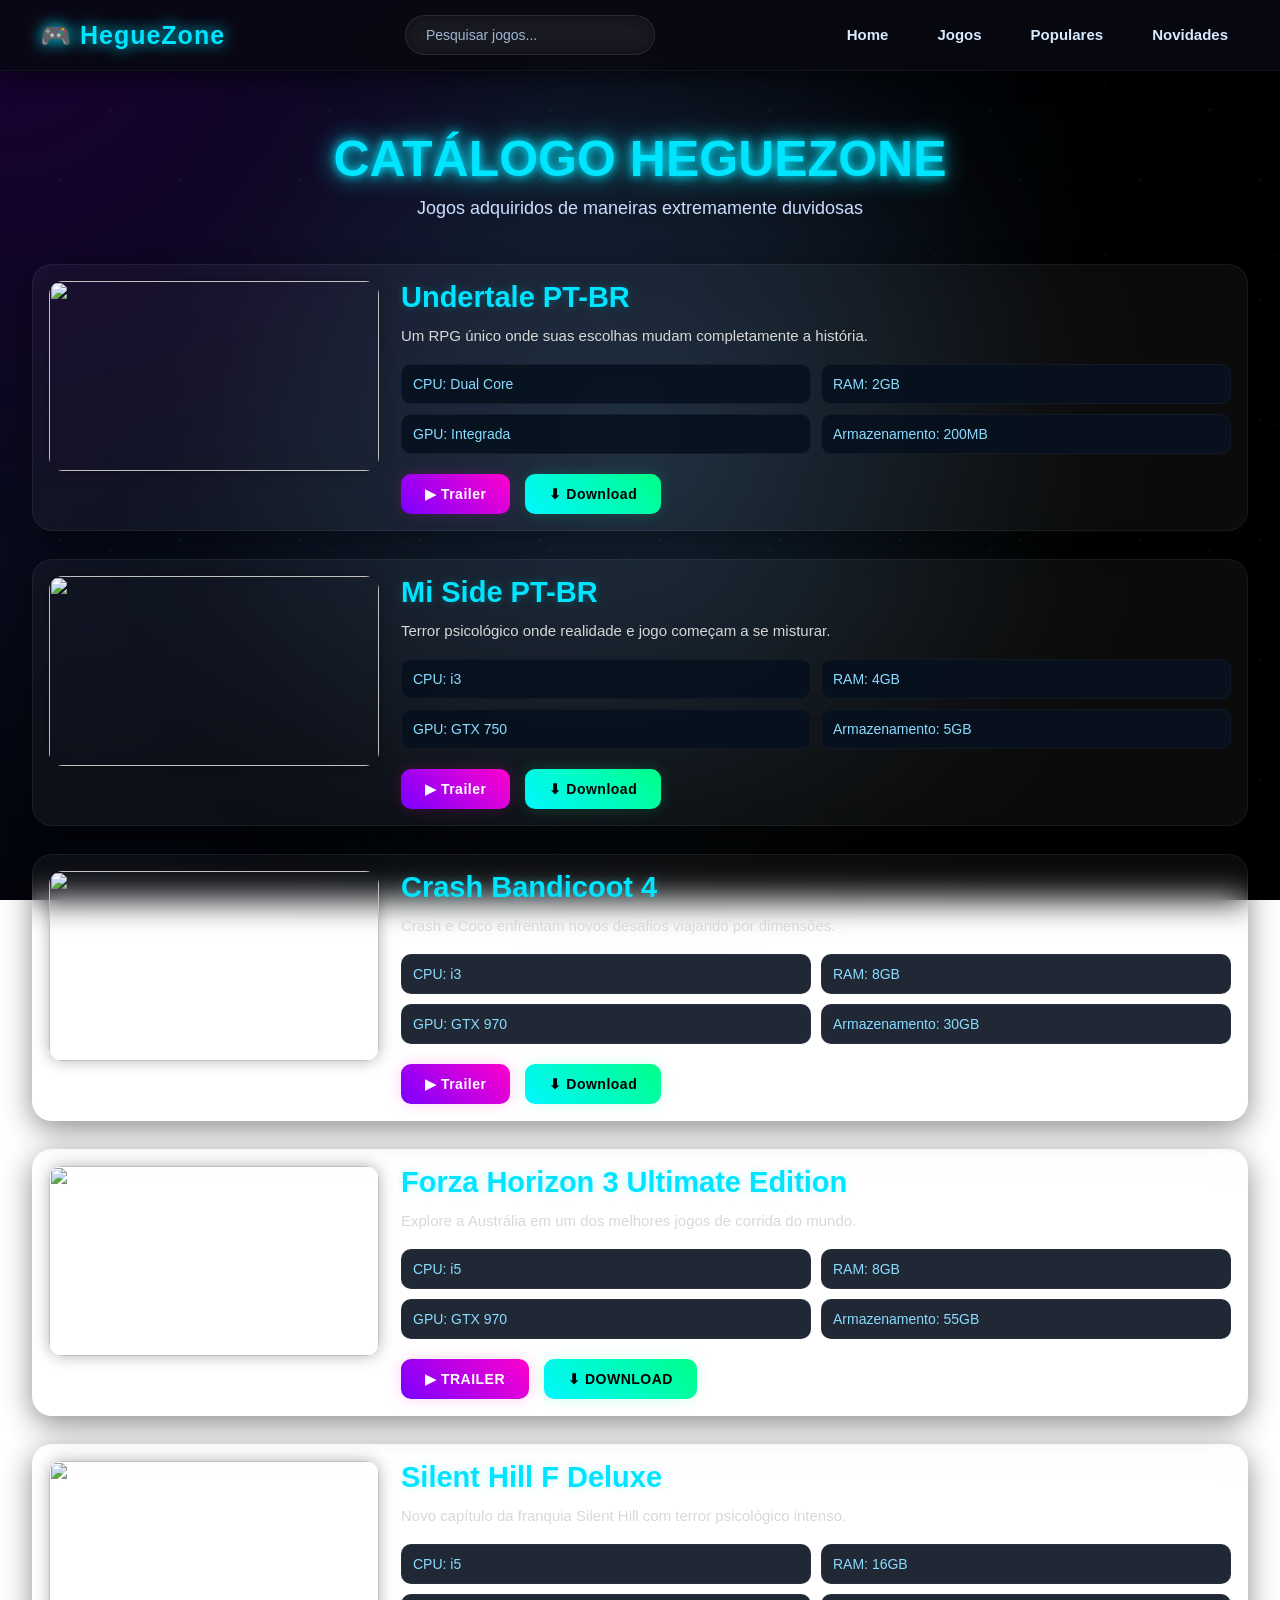
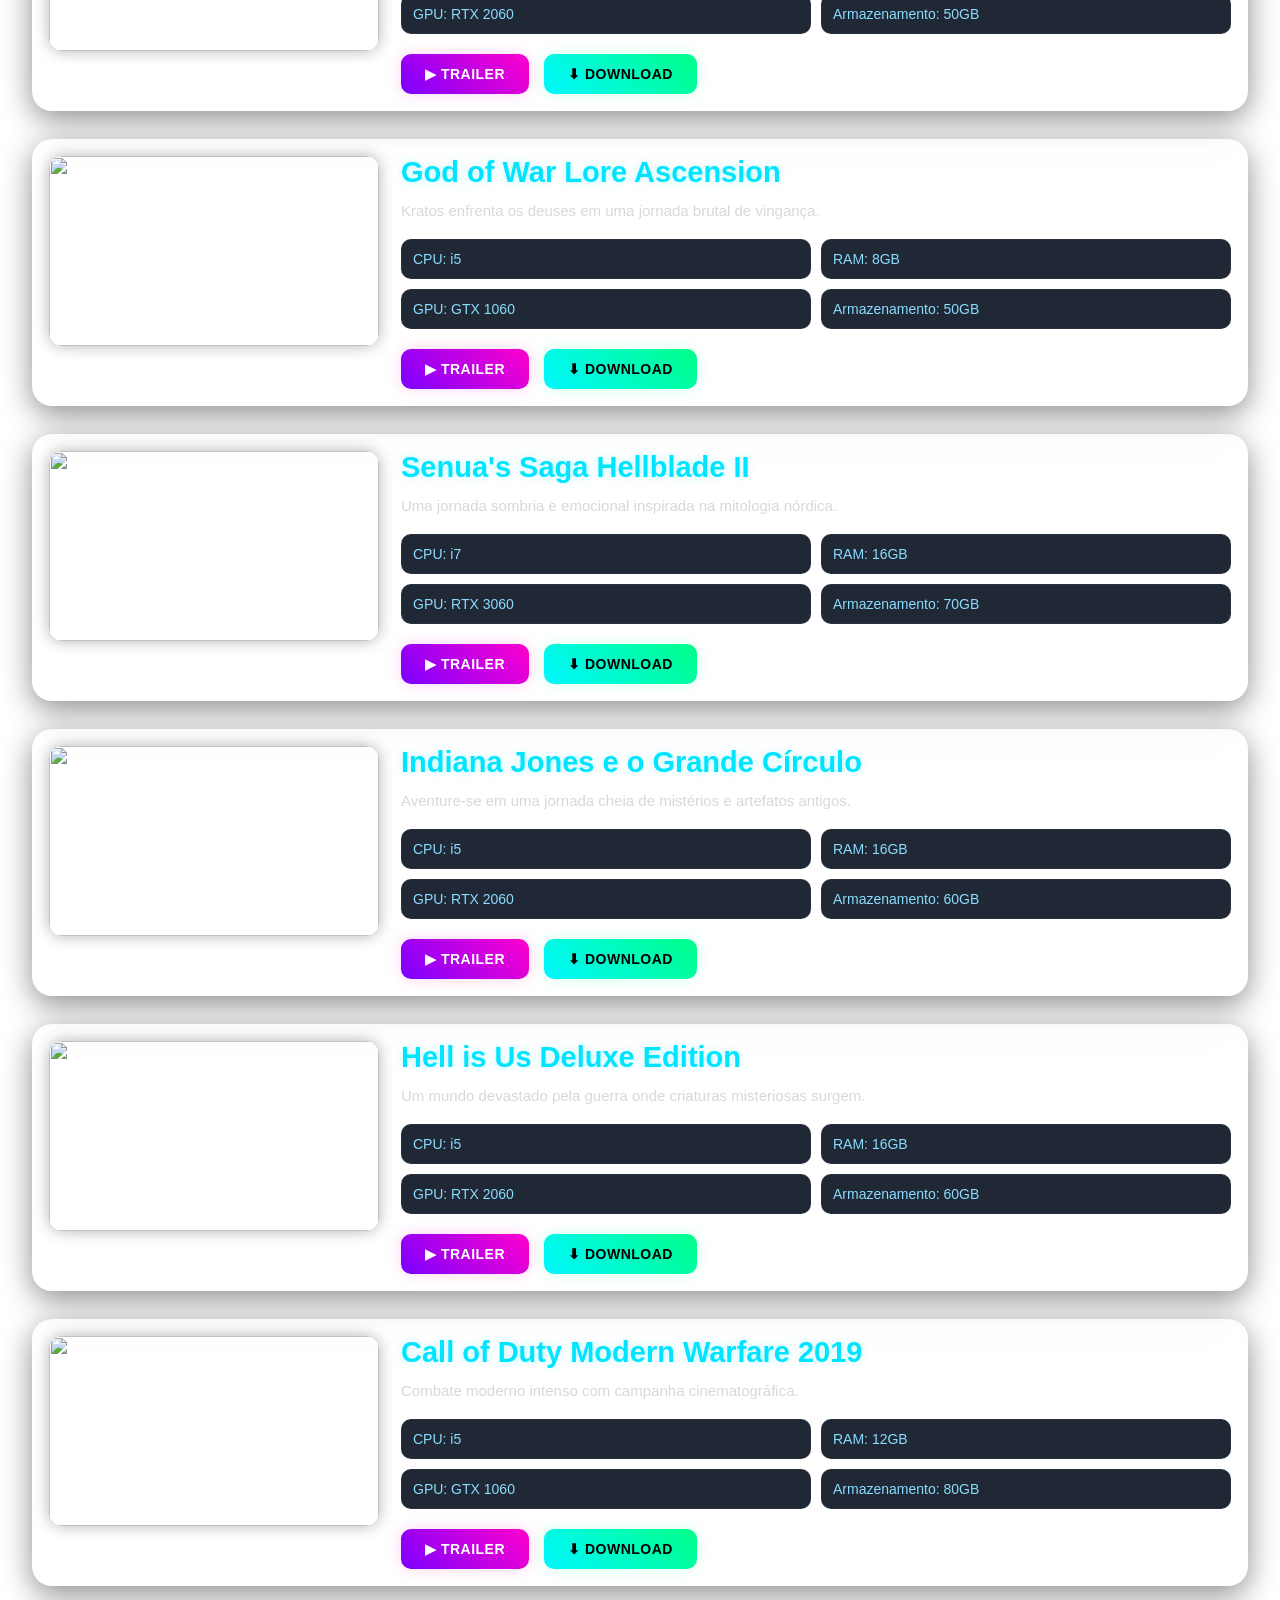
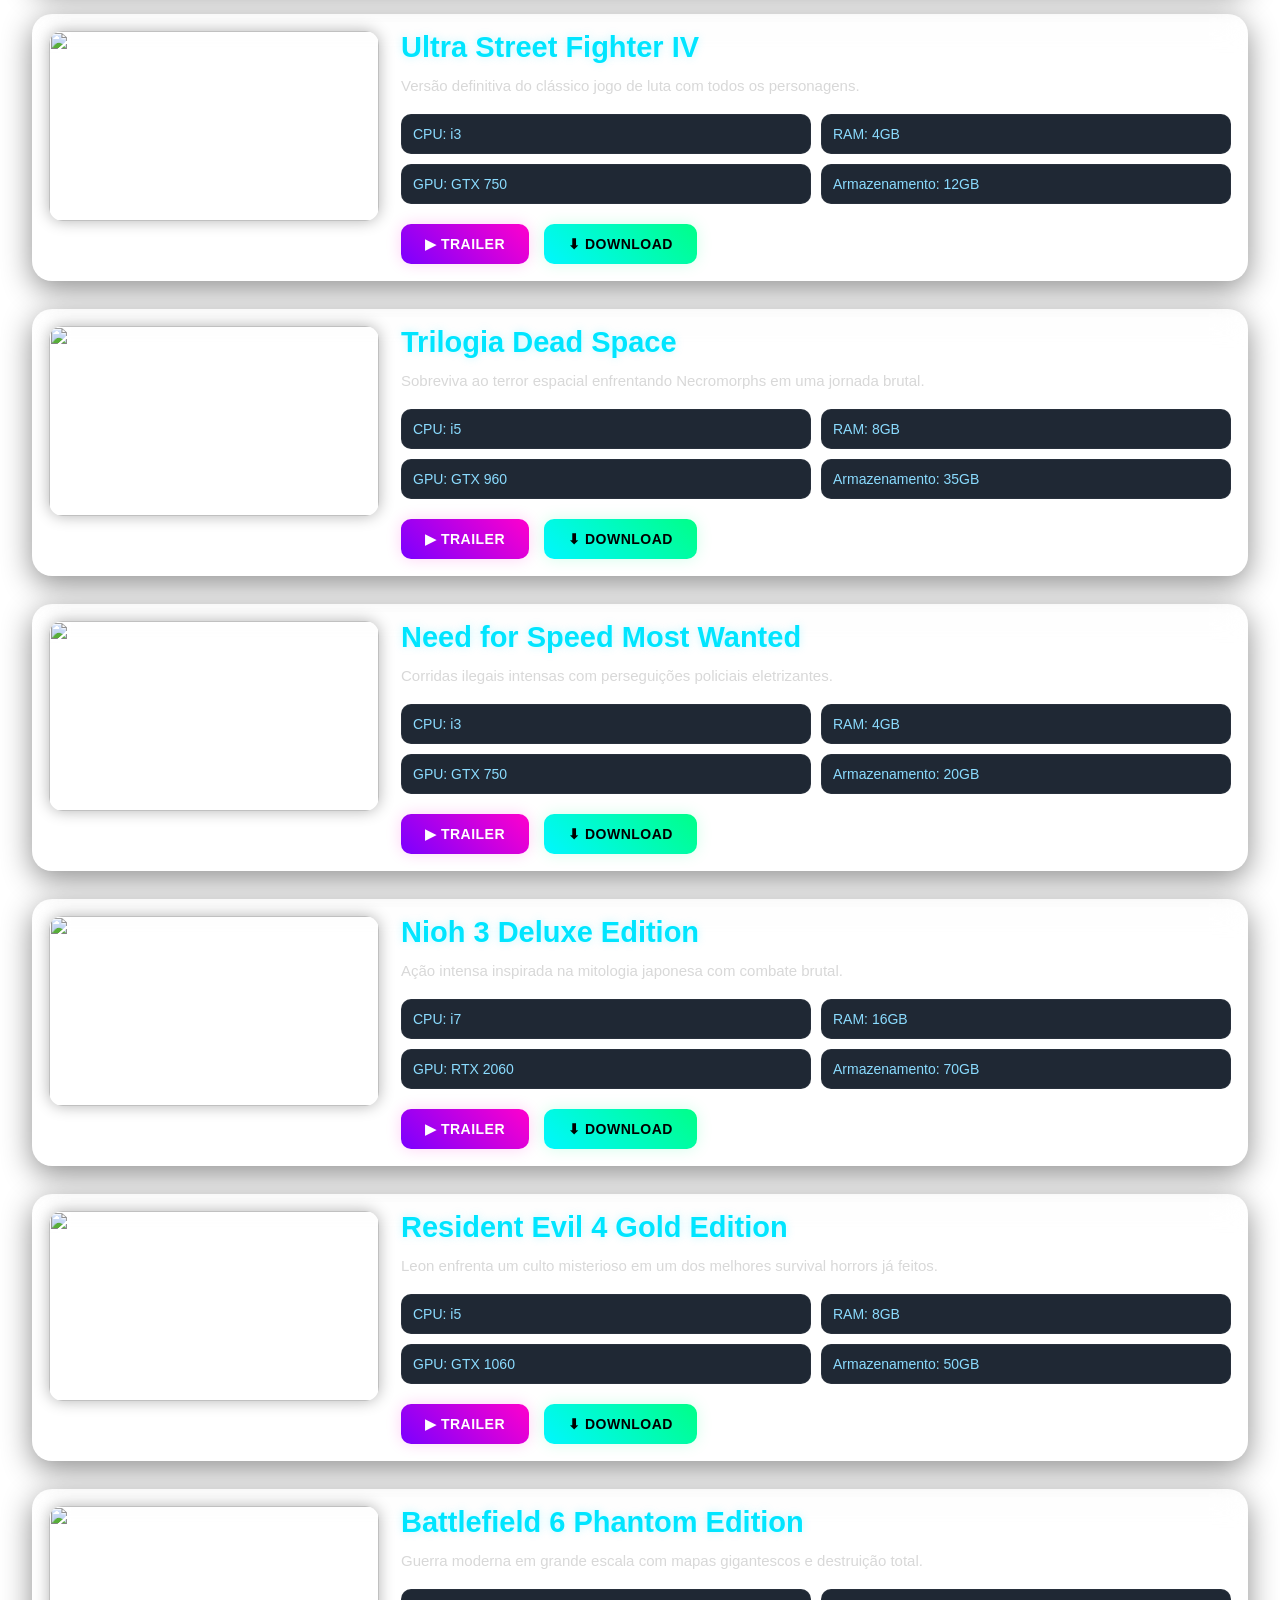
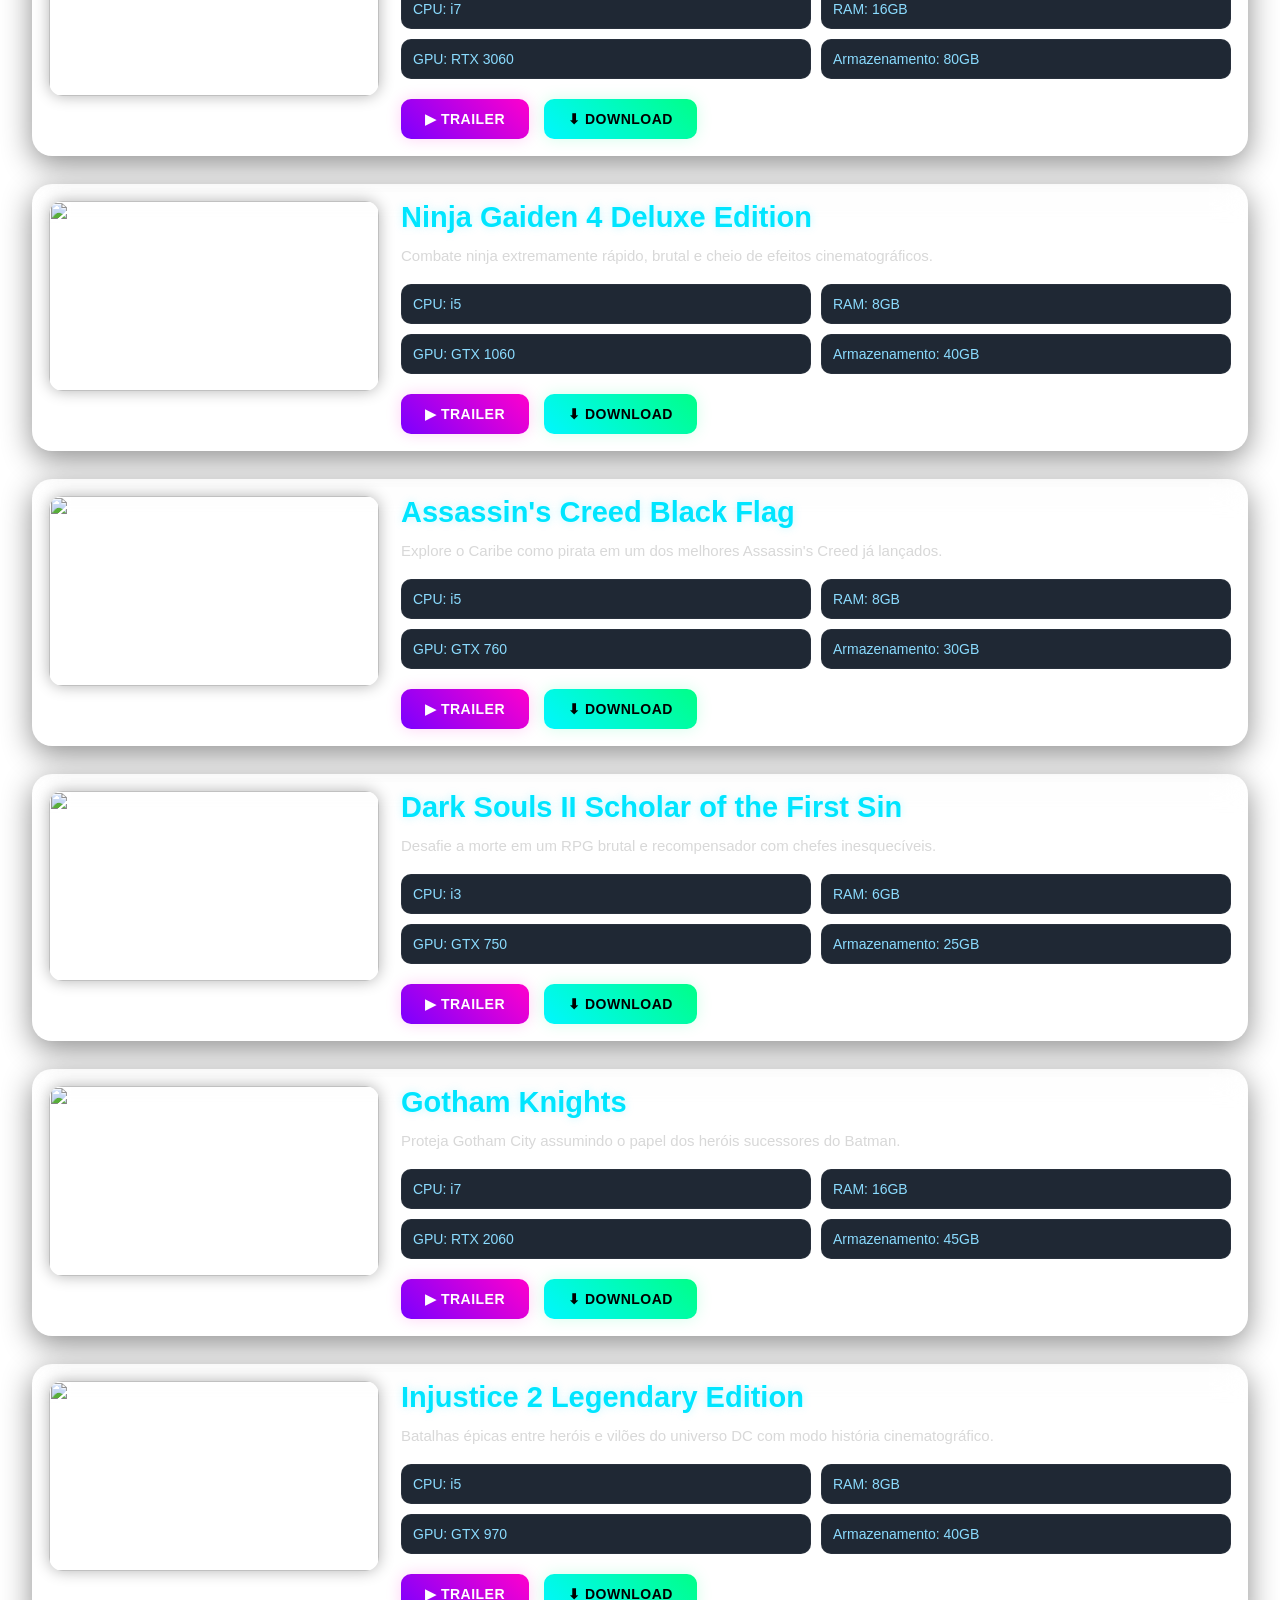
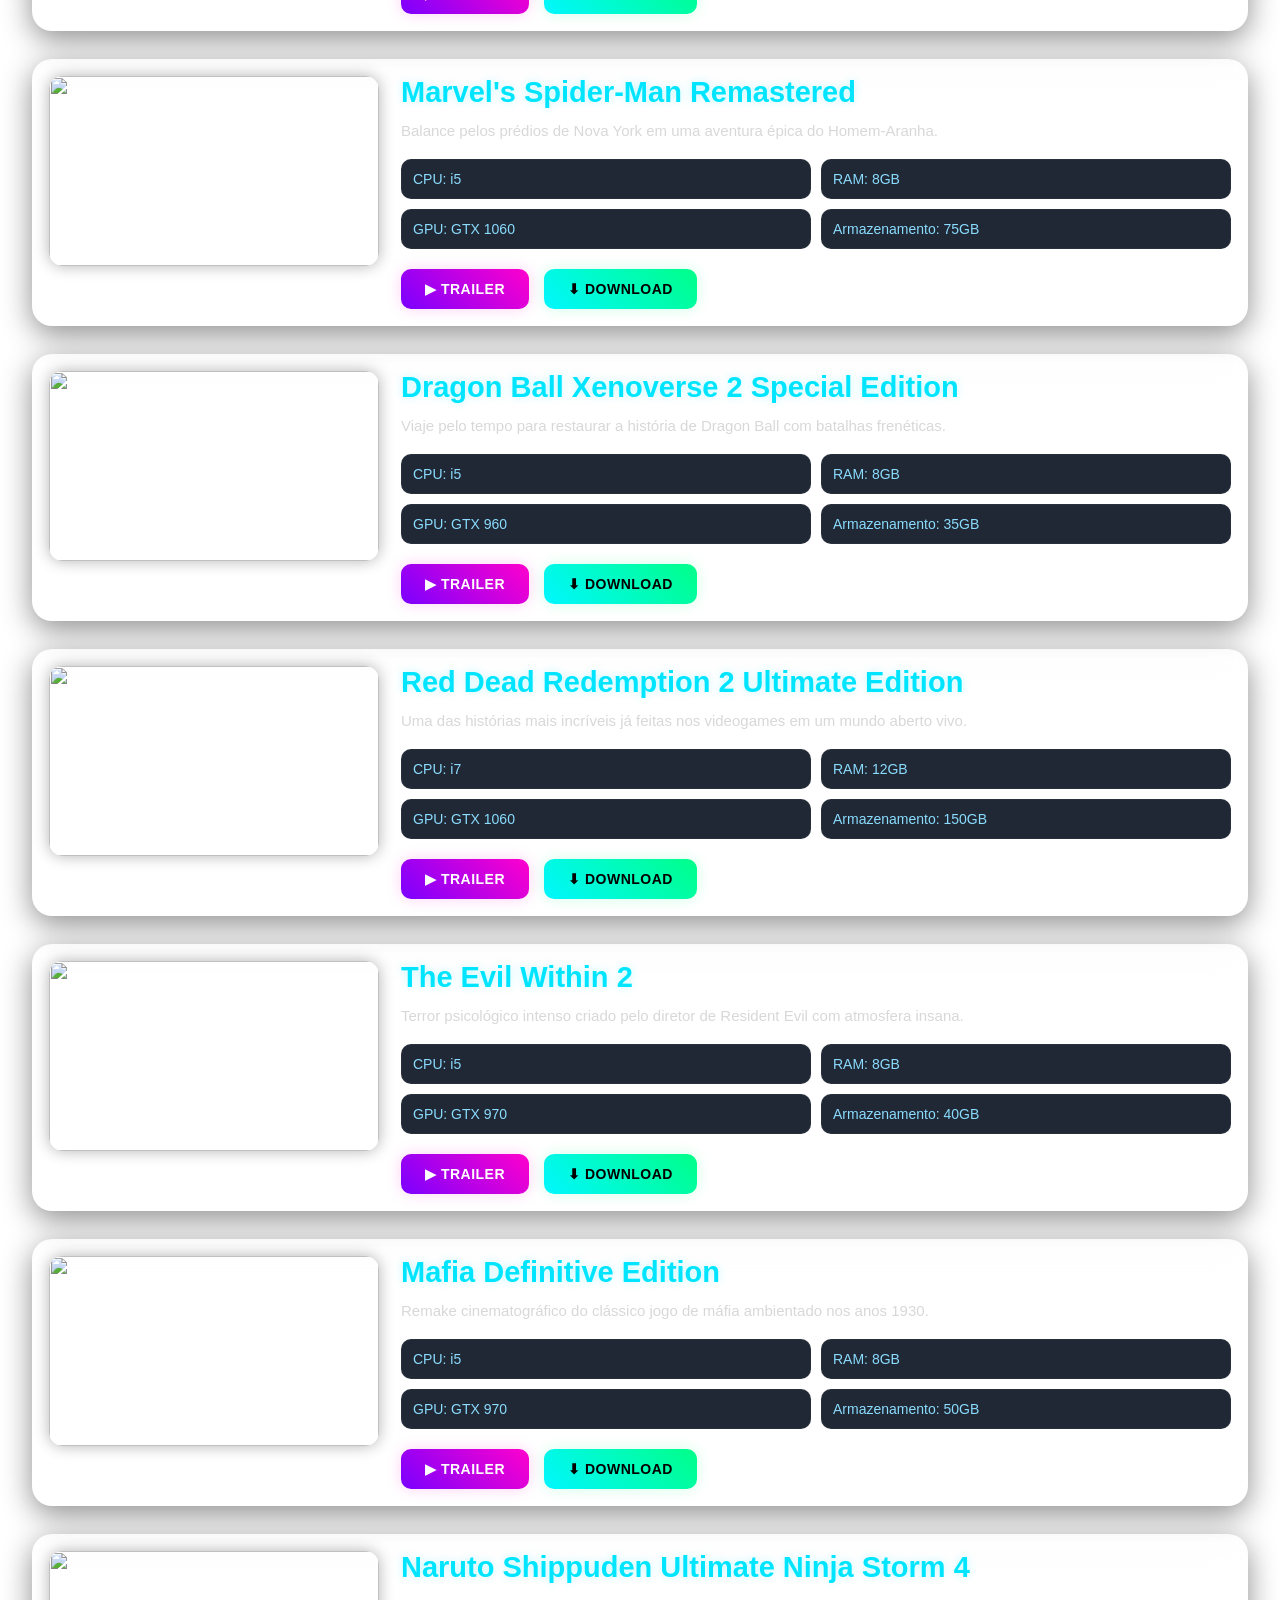
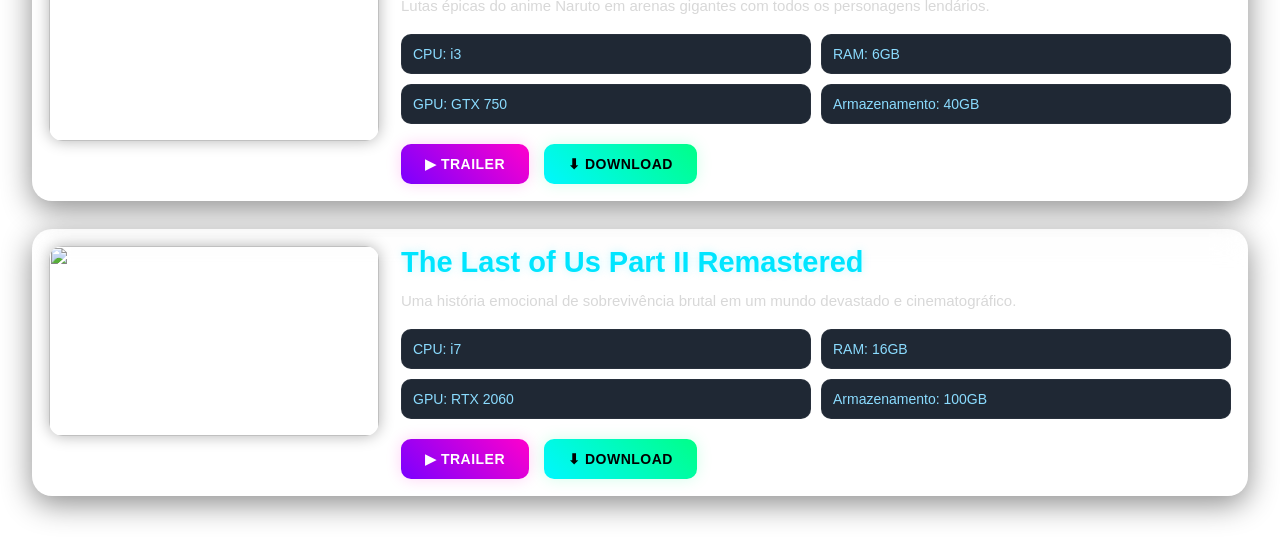
==== commit 8ab5bcfb: "🚀 Tela Hardware totalmente reformulada com novo visual gamer, cards premium, cursores personalizados" ====
--- a/game.html
+++ b/game.html
@@ -1,902 +1,383 @@
 <!DOCTYPE html>
+
 <html lang="pt-BR">
-
 <head>
-
 <meta charset="UTF-8">
 <meta name="viewport" content="width=device-width, initial-scale=1.0">
-
 <title>HegueZone - Jogos</title>
-
-<link rel="icon" type="image/png" href="public/assets/images/favicon.ico">
-
+<link rel="icon" type="image/png" href="public/assets/images/favicon3.ico">
 <link rel="stylesheet" href="game.css">
-
 </head>
-
 <body>
 
 <nav class="steam-menu">
-
-<div class="logo">🎮 HegueZone</div>
-
-<div class="search-box">
-
-<input type="text" id="searchInput" placeholder="Pesquisar jogos...">
-
-</div>
-
-<ul>
-
-<li><a href="index.html">Home</a></li>
-
-<li><a href="#">Jogos</a></li>
-
-<li><a href="#">Populares</a></li>
-
-<li><a href="#">Novidades</a></li>
-
-</ul>
-
+    <div class="logo">🎮 HegueZone</div>
+    <div class="search-box">
+        <input type="text" id="searchInput" placeholder="Pesquisar jogos...">
+    </div>
+    <ul>
+        <li><a href="index.html">Home</a></li>
+        <li><a href="snake.html">Jogos</a></li>
+        <li><a href="#">Populares</a></li>
+        <li><a href="#">Novidades</a></li>
+    </ul>
 </nav>
 
-<header class="topo">
-<h1>🎮 HegueZone 🎮</h1>
+<header class="hero-topo">
+    <h1>CATÁLOGO HEGUEZONE</h1>
+    <p>Jogos adquiridos de maneiras extremamente duvidosas</p>
 </header>
 
-<a href="index.html" class="btn-voltar">⬅ Voltar para Home</a>
-
-
-
-<!-- UNDERTALE -->
-
-<section class="game" id="undertale">
-
-<img class="banner" src="https://p4.wallpaperbetter.com/wallpaper/86/954/557/video-game-undertale-papyrus-undertale-sans-undertale-wallpaper-preview.jpg">
-
-<h2>Undertale PT-BR</h2>
-
-
-<div class="trailer">
-<iframe
-src="https://www.youtube.com/embed/0xoxnPUpKuQ"
-allowfullscreen>
-</iframe>
-</div>
-
-<p class="descricao">
-Um RPG único onde suas escolhas mudam completamente a história.
-</p>
-
-<ul class="specs">
-
-<li>CPU: Dual Core</li>
-<li>RAM: 2GB</li>
-<li>GPU: Integrada</li>
-<li>Armazenamento: 200MB</li>
-
-</ul>
-
-<a class="download" href="https://www.mediafire.com/file/rwb1aeauofyd4w7/Undertale++PT-BR+v1.001.rar">⬇ DOWNLOAD</a>
-
-</section>
-
-<!-- MI SIDE -->
-
-<section class="game" id="miside">
-
-<img class="banner" src="https://encrypted-tbn0.gstatic.com/images?q=tbn:ANd9GcS4m31IMvHS3L3-p2gIeGzq8O324nfDiyqbgA&s">
-
-<h2>Mi Side PT-BR</h2>
-
-<div class="trailer">
-<iframe src="https://www.youtube.com/embed/JxeST9Bv4W0" allowfullscreen></iframe>
-</div>
-
-<p class="descricao">
-Um jogo de terror psicológico onde realidade e jogo começam a se misturar.
-</p>
-
-<ul class="specs">
-<li>CPU: i3</li>
-<li>RAM: 4GB</li>
-<li>GPU: GTX 750</li>
-<li>Armazenamento: 5GB</li>
-</ul>
-
-<a class="download" href="https://www.mediafire.com/file/mzpfjlbwfcshcfj/MiSide.zip/file">⬇ DOWNLOAD</a>
-
-</section>
-
-
-
-<!-- CRASH 4 -->
-
-<section class="game" id="crash4">
-
-<img class="banner" src="https://revolutionarena.com/pt-br/wp-content/uploads/sites/2/2021/05/Crash-Bandicoot-4-Its-About-Time.jpg">
-
-<h2>Crash Bandicoot 4 PT-BR</h2>
-
-<div class="trailer">
-<iframe src="https://www.youtube.com/embed/U1qGQqOkZI8" allowfullscreen></iframe>
-</div>
-
-<p class="descricao">
-Crash e Coco enfrentam novos desafios viajando por dimensões.
-</p>
-
-<ul class="specs">
-<li>CPU: i3</li>
-<li>RAM: 8GB</li>
-<li>GPU: GTX 970</li>
-<li>Armazenamento: 30GB</li>
-</ul>
-
-<a class="download" href="https://drive.usercontent.google.com/download?id=1rAjOHGJpSqcDAehSX-Yz-eKTBszVLyh7&export=download&authuser=0">⬇ DOWNLOAD</a>
-
-</section>
-
-
-
-<!-- FORZA -->
-
-<section class="game" id="forza3">
-
-<img class="banner" src="https://gaming-cdn.com/images/products/7626/orig/forza-horizon-3-ultimate-edition-ultimate-edition-pc-xbox-one-jogo-microsoft-store-cover.jpg?v=1738681403">
-
+<section class="games-container">
+
+<!-- MODELO NOVO VISUAL CARD -->
+
+<section class="game-card" id="undertale">
+    <div class="game-thumb">
+        <img src="https://p4.wallpaperbetter.com/wallpaper/86/954/557/video-game-undertale-papyrus-undertale-sans-undertale-wallpaper-preview.jpg">
+    </div>
+    <div class="game-info">
+        <h2>Undertale PT-BR</h2>
+        <p>Um RPG único onde suas escolhas mudam completamente a história.</p>
+        <div class="spec-grid">
+            <span>CPU: Dual Core</span>
+            <span>RAM: 2GB</span>
+            <span>GPU: Integrada</span>
+            <span>Armazenamento: 200MB</span>
+        </div>
+        <div class="buttons-area">
+            <a class="watch-btn" href="https://www.youtube.com/watch?v=0xoxnPUpKuQ" target="_blank">▶ Trailer</a>
+            <a class="download-btn" href="https://www.mediafire.com/file/rwb1aeauofyd4w7/Undertale++PT-BR+v1.001.rar">⬇ Download</a>
+        </div>
+    </div>
+</section>
+
+<section class="game-card" id="miside">
+    <div class="game-thumb">
+        <img src="https://encrypted-tbn0.gstatic.com/images?q=tbn:ANd9GcS4m31IMvHS3L3-p2gIeGzq8O324nfDiyqbgA&s">
+    </div>
+    <div class="game-info">
+        <h2>Mi Side PT-BR</h2>
+        <p>Terror psicológico onde realidade e jogo começam a se misturar.</p>
+        <div class="spec-grid">
+            <span>CPU: i3</span>
+            <span>RAM: 4GB</span>
+            <span>GPU: GTX 750</span>
+            <span>Armazenamento: 5GB</span>
+        </div>
+        <div class="buttons-area">
+            <a class="watch-btn" href="https://www.youtube.com/watch?v=JxeST9Bv4W0" target="_blank">▶ Trailer</a>
+            <a class="download-btn" href="https://www.mediafire.com/file/mzpfjlbwfcshcfj/MiSide.zip/file">⬇ Download</a>
+        </div>
+    </div>
+</section>
+
+<section class="game-card" id="crash4">
+    <div class="game-thumb">
+        <img src="https://revolutionarena.com/pt-br/wp-content/uploads/sites/2/2021/05/Crash-Bandicoot-4-Its-About-Time.jpg">
+    </div>
+    <div class="game-info">
+        <h2>Crash Bandicoot 4</h2>
+        <p>Crash e Coco enfrentam novos desafios viajando por dimensões.</p>
+        <div class="spec-grid">
+            <span>CPU: i3</span>
+            <span>RAM: 8GB</span>
+            <span>GPU: GTX 970</span>
+            <span>Armazenamento: 30GB</span>
+        </div>
+        <div class="buttons-area">
+            <a class="watch-btn" href="https://www.youtube.com/watch?v=U1qGQqOkZI8" target="_blank">▶ Trailer</a>
+            <a class="download-btn" href="https://drive.usercontent.google.com/download?id=1rAjOHGJpSqcDAehSX-Yz-eKTBszVLyh7&export=download&authuser=0">⬇ Download</a>
+        </div>
+    </div>
+</section>
+
+
+<section class="game-card" id="forza3">
+<div class="game-thumb"><img src="https://gaming-cdn.com/images/products/7626/orig/forza-horizon-3-ultimate-edition-ultimate-edition-pc-xbox-one-jogo-microsoft-store-cover.jpg?v=1738681403"></div>
+<div class="game-info">
 <h2>Forza Horizon 3 Ultimate Edition</h2>
-
-<div class="trailer">
-<iframe src="https://www.youtube.com/embed/e32v8uUj0DY" allowfullscreen></iframe>
-</div>
-
-<p class="descricao">
-Explore a Austrália em um dos melhores jogos de corrida do mundo.
-</p>
-
-<ul class="specs">
-<li>CPU: i5</li>
-<li>RAM: 8GB</li>
-<li>GPU: GTX 970</li>
-<li>Armazenamento: 55GB</li>
-</ul>
-
-<a class="download" href="https://drive.usercontent.google.com/download?id=16pVdGf31j3A-nMg7D0bKM4ywasrn4Ka9&export=download&authuser=0">⬇ DOWNLOAD</a>
-
-</section>
-
-
-
-<!-- SILENT HILL -->
-
-<section class="game" id="silenthillf">
-
-<img class="banner" src="https://cdn1.epicgames.com/spt-assets/6d34282a26c544df88ccc57505cdd2f0/silent-hill-f-1kmjs.jpg">
-
-<h2>SILENT HILL f - Digital Deluxe Edition PC</h2>
-
-<div class="trailer">
-<iframe src="https://www.youtube.com/embed/0NMoPvqaz10" allowfullscreen></iframe>
-</div>
-
-<p class="descricao">
-Novo capítulo da franquia Silent Hill com terror psicológico intenso.
-</p>
-
-<ul class="specs">
-<li>CPU: i5</li>
-<li>RAM: 16GB</li>
-<li>GPU: RTX 2060</li>
-<li>Armazenamento: 50GB</li>
-</ul>
-
-<a class="download" href="https://drive.google.com/file/d/1nhkRh3KG13zOaGpP8a_iVKrt-Vv0JcJI/view">⬇ DOWNLOAD</a>
-
-</section>
-
-
-
-<!-- GOD OF WAR -->
-
-<section class="game" id="gow">
-
-<img class="banner" src="https://i.ytimg.com/vi/G3WHnjmb31s/maxresdefault.jpg">
-
-<h2>God of War: Lore Ascension</h2>
-
-<div class="trailer">
-<iframe src="https://www.youtube.com/embed/47tGIC2fUs0" allowfullscreen></iframe>
-</div>
-
-<p class="descricao">
-Kratos enfrenta os deuses em uma jornada brutal de vingança.
-</p>
-
-<ul class="specs">
-<li>CPU: i5</li>
-<li>RAM: 8GB</li>
-<li>GPU: GTX 1060</li>
-<li>Armazenamento: 50GB</li>
-</ul>
-
-<a class="download" href="https://www.mediafire.com/file/duv84aobe90rix3/God_of_War_-_Lore_Ascension.7z/file">⬇ DOWNLOAD</a>
-
-</section>
-
-
-
-<!-- SENUA -->
-
-<section class="game" id="senua2">
-
-<img class="banner" src="https://blogger.googleusercontent.com/img/b/R29vZ2xl/AVvXsEih_2rn0eCibTe86OHI13vixuRQGPvXHqCHvgxfSbzUpzCiVUdPNz4jMD5RU_Ui_2IEA4lgOyT562Cg7HETypF_QeKNaQ3I80l90JSHQXYItKtIIAoAx-WlzW_1ljKtiTr6N_vlM1oxmd7bZKqfCX-aOGta3Cm2vSox9GtLa19eKVIq7-N2zuvndn2joo82/s1920/Senua">
-
-<h2>Senuas Saga Hellblade II Enhanced PC</h2>
-
-<div class="trailer">
-<iframe src="https://www.youtube.com/embed/VLXmOJLcd7s" allowfullscreen></iframe>
-</div>
-
-<p class="descricao">
-Uma jornada sombria e emocional inspirada na mitologia nórdica.
-</p>
-
-<ul class="specs">
-<li>CPU: i7</li>
-<li>RAM: 16GB</li>
-<li>GPU: RTX 3060</li>
-<li>Armazenamento: 70GB</li>
-</ul>
-
-<a class="download" href="https://drive.google.com/file/d/1G5QWun8XAUcGs3TRlPYKpcdcpHKOAMaD/view">⬇ DOWNLOAD</a>
-
-</section>
-
-
-
-<!-- INDIANA -->
-
-<section class="game" id="indiana">
-
-<img class="banner" src="https://shared.fastly.steamstatic.com/store_item_assets/steam/apps/2677660/121b202cd5322f539a1e52a655fc5c7b98c19b97/capsule_616x353_brazilian.jpg?t=1763745007">
-
+<p>Explore a Austrália em um dos melhores jogos de corrida do mundo.</p>
+<div class="spec-grid"><span>CPU: i5</span><span>RAM: 8GB</span><span>GPU: GTX 970</span><span>Armazenamento: 55GB</span></div>
+<div class="buttons-area"><a class="watch-btn" href="https://www.youtube.com/watch?v=e32v8uUj0DY" target="_blank">▶ TRAILER</a><a class="download-btn" href="https://drive.usercontent.google.com/download?id=16pVdGf31j3A-nMg7D0bKM4ywasrn4Ka9&export=download&authuser=0">⬇ DOWNLOAD</a></div>
+</div>
+</section>
+
+<section class="game-card" id="silenthillf">
+<div class="game-thumb"><img src="https://cdn1.epicgames.com/spt-assets/6d34282a26c544df88ccc57505cdd2f0/silent-hill-f-1kmjs.jpg"></div>
+<div class="game-info">
+<h2>Silent Hill F Deluxe</h2>
+<p>Novo capítulo da franquia Silent Hill com terror psicológico intenso.</p>
+<div class="spec-grid"><span>CPU: i5</span><span>RAM: 16GB</span><span>GPU: RTX 2060</span><span>Armazenamento: 50GB</span></div>
+<div class="buttons-area"><a class="watch-btn" href="https://www.youtube.com/watch?v=0NMoPvqaz10" target="_blank">▶ TRAILER</a><a class="download-btn" href="https://drive.google.com/file/d/1nhkRh3KG13zOaGpP8a_iVKrt-Vv0JcJI/view">⬇ DOWNLOAD</a></div>
+</div>
+</section>
+
+<section class="game-card" id="gow">
+<div class="game-thumb"><img src="https://i.ytimg.com/vi/G3WHnjmb31s/maxresdefault.jpg"></div>
+<div class="game-info">
+<h2>God of War Lore Ascension</h2>
+<p>Kratos enfrenta os deuses em uma jornada brutal de vingança.</p>
+<div class="spec-grid"><span>CPU: i5</span><span>RAM: 8GB</span><span>GPU: GTX 1060</span><span>Armazenamento: 50GB</span></div>
+<div class="buttons-area"><a class="watch-btn" href="https://www.youtube.com/watch?v=47tGIC2fUs0" target="_blank">▶ TRAILER</a><a class="download-btn" href="https://www.mediafire.com/file/duv84aobe90rix3/God_of_War_-_Lore_Ascension.7z/file">⬇ DOWNLOAD</a></div>
+</div>
+</section>
+
+<section class="game-card" id="senua2">
+<div class="game-thumb"><img src="https://blogger.googleusercontent.com/img/b/R29vZ2xl/AVvXsEih_2rn0eCibTe86OHI13vixuRQGPvXHqCHvgxfSbzUpzCiVUdPNz4jMD5RU_Ui_2IEA4lgOyT562Cg7HETypF_QeKNaQ3I80l90JSHQXYItKtIIAoAx-WlzW_1ljKtiTr6N_vlM1oxmd7bZKqfCX-aOGta3Cm2vSox9GtLa19eKVIq7-N2zuvndn2joo82/s1920/Senua"></div>
+<div class="game-info">
+<h2>Senua's Saga Hellblade II</h2>
+<p>Uma jornada sombria e emocional inspirada na mitologia nórdica.</p>
+<div class="spec-grid"><span>CPU: i7</span><span>RAM: 16GB</span><span>GPU: RTX 3060</span><span>Armazenamento: 70GB</span></div>
+<div class="buttons-area"><a class="watch-btn" href="https://www.youtube.com/watch?v=VLXmOJLcd7s" target="_blank">▶ TRAILER</a><a class="download-btn" href="https://drive.google.com/file/d/1G5QWun8XAUcGs3TRlPYKpcdcpHKOAMaD/view">⬇ DOWNLOAD</a></div>
+</div>
+</section>
+
+<section class="game-card" id="indiana">
+<div class="game-thumb"><img src="https://shared.fastly.steamstatic.com/store_item_assets/steam/apps/2677660/121b202cd5322f539a1e52a655fc5c7b98c19b97/capsule_616x353_brazilian.jpg?t=1763745007"></div>
+<div class="game-info">
 <h2>Indiana Jones e o Grande Círculo</h2>
-
-<div class="trailer">
-<iframe src="https://www.youtube.com/embed/WjsWjwqCX4Y" allowfullscreen></iframe>
-</div>
-
-<p class="descricao">
-Aventure-se em uma jornada cheia de mistérios e artefatos antigos.
-</p>
-
-<ul class="specs">
-<li>CPU: i5</li>
-<li>RAM: 16GB</li>
-<li>GPU: RTX 2060</li>
-<li>Armazenamento: 60GB</li>
-</ul>
-
-<a class="download" href="https://www.mediafire.com/file/yzfcx7dlxodhnxr/Indiana_Jones_e_o_Grande_Círculo_-_Premium_Edition_2024_PC_%28DUBLADO_PT-BR%29.rar/file">⬇ DOWNLOAD</a>
-
-</section>
-
-
-
-<!-- HELL IS US -->
-
-<section class="game" id="hellisus">
-
-<img class="banner" src="https://cdn1.epicgames.com/spt-assets/340b7dcf4fc94b289d8958815593acb9/hell-is-us-4qd3q.jpg">
-
-<h2>Hell is Us - Deluxe Edition PC</h2>
-
-<div class="trailer">
-<iframe src="https://www.youtube.com/embed/ha5N-iV1DZY" allowfullscreen></iframe>
-</div>
-
-<p class="descricao">
-Um mundo devastado pela guerra onde criaturas misteriosas surgem.
-</p>
-
-<ul class="specs">
-<li>CPU: i5</li>
-<li>RAM: 16GB</li>
-<li>GPU: RTX 2060</li>
-<li>Armazenamento: 60GB</li>
-</ul>
-
-<a class="download" href="https://drive.usercontent.google.com/download?id=1EC0d3Xg4fVNr1WLysrixH2o8Nox3oqxz&export=download&authuser=0">⬇ DOWNLOAD</a>
-
-</section>
-
-
-
-<!-- CALL OF DUTY -->
-
-<section class="game" id="codmw">
-
-<img class="banner" src="https://shared.fastly.steamstatic.com/store_item_assets/steam/apps/2000950/capsule_616x353.jpg?t=1678294805">
-
+<p>Aventure-se em uma jornada cheia de mistérios e artefatos antigos.</p>
+<div class="spec-grid"><span>CPU: i5</span><span>RAM: 16GB</span><span>GPU: RTX 2060</span><span>Armazenamento: 60GB</span></div>
+<div class="buttons-area"><a class="watch-btn" href="https://www.youtube.com/watch?v=WjsWjwqCX4Y" target="_blank">▶ TRAILER</a><a class="download-btn" href="https://www.mediafire.com/file/yzfcx7dlxodhnxr/Indiana_Jones_e_o_Grande_Círculo_-_Premium_Edition_2024_PC_%28DUBLADO_PT-BR%29.rar/file">⬇ DOWNLOAD</a></div>
+</div>
+</section>
+
+<section class="game-card" id="hellisus">
+<div class="game-thumb"><img src="https://cdn1.epicgames.com/spt-assets/340b7dcf4fc94b289d8958815593acb9/hell-is-us-4qd3q.jpg"></div>
+<div class="game-info">
+<h2>Hell is Us Deluxe Edition</h2>
+<p>Um mundo devastado pela guerra onde criaturas misteriosas surgem.</p>
+<div class="spec-grid"><span>CPU: i5</span><span>RAM: 16GB</span><span>GPU: RTX 2060</span><span>Armazenamento: 60GB</span></div>
+<div class="buttons-area"><a class="watch-btn" href="https://www.youtube.com/watch?v=ha5N-iV1DZY" target="_blank">▶ TRAILER</a><a class="download-btn" href="https://drive.usercontent.google.com/download?id=1EC0d3Xg4fVNr1WLysrixH2o8Nox3oqxz&export=download&authuser=0">⬇ DOWNLOAD</a></div>
+</div>
+</section>
+
+<section class="game-card" id="codmw">
+<div class="game-thumb"><img src="https://shared.fastly.steamstatic.com/store_item_assets/steam/apps/2000950/capsule_616x353.jpg?t=1678294805"></div>
+<div class="game-info">
 <h2>Call of Duty Modern Warfare 2019</h2>
-
-<div class="trailer">
-<iframe src="https://www.youtube.com/embed/OGjUSyETd1U" allowfullscreen></iframe>
-</div>
-
-<p class="descricao">
-Combate moderno intenso com campanha cinematográfica.
-</p>
-
-<ul class="specs">
-<li>CPU: i5</li>
-<li>RAM: 12GB</li>
-<li>GPU: GTX 1060</li>
-<li>Armazenamento: 80GB</li>
-</ul>
-
-<a class="download" href="https://www.mediafire.com/file/7x6djvoldm8219r/Call_of_Duty_-_Modern_Warfare_2019_PC_%2528DUBLADO_PT-BR%2529.rar/file">⬇ DOWNLOAD</a>
-
-</section>
-
-<!-- ULTRA STREET FIGHTER IV -->
-
-<section class="game" id="streetfighter">
-
-<img class="banner" src="https://i.ytimg.com/vi/5kKvMgNjG7Y/hq720.jpg?sqp=-oaymwEhCK4FEIIDSFryq4qpAxMIARUAAAAAGAElAADIQj0AgKJD&rs=AOn4CLCyNqffSHC7Y2FQsYpftQkEFGlPhA">
-
-<h2>Ultra Street Fighter IV PC</h2>
-
-<div class="trailer">
-<iframe src="https://www.youtube.com/embed/d__QncYv3VU" allowfullscreen></iframe>
-</div>
-
-<p class="descricao">
-Versão definitiva do clássico jogo de luta com todos os personagens.
-</p>
-
-<ul class="specs">
-<li>CPU: i3</li>
-<li>RAM: 4GB</li>
-<li>GPU: GTX 750</li>
-<li>Armazenamento: 12GB</li>
-</ul>
-
-<a class="download" href="https://www.mediafire.com/file/q62amwoq9bkhriu/Ultra_Street_Fighter_IV_PC_%28Legendado_PT-BR%29.rar/file">⬇ DOWNLOAD</a>
-
-</section>
-
-
-
-<!-- DEAD SPACE TRILOGIA -->
-
-<section class="game" id="deadspace">
-
-<img class="banner" src="https://cdn1.epicgames.com/offer/4ec958d5e4b6429aadbc116cee0b6ea0/EGS_DeadSpace_MotiveStudio_S1_2560x1440-48626121e40a971f59b60451fa3d8636">
-
-<h2>Trilogia Dead Space PC</h2>
-
-<div class="trailer">
-<iframe src="https://www.youtube.com/embed/G5JviLRgXes" allowfullscreen></iframe>
-</div>
-
-<p class="descricao">
-Sobreviva ao terror espacial enfrentando Necromorphs em uma jornada brutal.
-</p>
-
-<ul class="specs">
-<li>CPU: i5</li>
-<li>RAM: 8GB</li>
-<li>GPU: GTX 960</li>
-<li>Armazenamento: 35GB</li>
-</ul>
-
-<a class="download" href="https://drive.usercontent.google.com/download?id=1lOF7YwLqr-xG-Hva1RtoeD0Hk29wr3r4&export=download&authuser=0" class="btn-download">⬇ DOWNLOAD</a>
-
-</section>
-
-
-
-<!-- NEED FOR SPEED -->
-
-<section class="game" id="nfs">
-
-<img class="banner" src="https://i.ytimg.com/vi/qPU73o-OL3g/maxresdefault.jpg">
-
-<h2>Need for Speed Most Wanted Limited Edition PC</h2>
-
-<div class="trailer">
-<iframe src="https://www.youtube.com/embed/OdtInLJKC_g" allowfullscreen></iframe>
-</div>
-
-<p class="descricao">
-Corridas ilegais intensas com perseguições policiais eletrizantes.
-</p>
-
-<ul class="specs">
-<li>CPU: i3</li>
-<li>RAM: 4GB</li>
-<li>GPU: GTX 750</li>
-<li>Armazenamento: 20GB</li>
-</ul>
-
-<a class="download" href="https://drive.usercontent.google.com/download?id=1nhT7b7U5mSa5D8mUvDbxatkL82msAIuN&export=download&authuser=0">⬇ DOWNLOAD</a>
-
-</section>
-
-
-
-<!-- NIOH 3 -->
-
-<section class="game" id="nioh3">
-
-<img class="banner" src="https://gaming-cdn.com/images/products/21062/orig/nioh-3-pc-steam-cover.jpg?v=1770383000">
-
-<h2>Nioh 3 Digital Deluxe Edition PC</h2>
-
-<div class="trailer">
-<iframe src="https://www.youtube.com/embed/30C75tjO3ms" allowfullscreen></iframe>
-</div>
-
-<p class="descricao">
-Ação intensa inspirada na mitologia japonesa com combate brutal.
-</p>
-
-<ul class="specs">
-<li>CPU: i7</li>
-<li>RAM: 16GB</li>
-<li>GPU: RTX 2060</li>
-<li>Armazenamento: 70GB</li>
-</ul>
-
-<a class="download" href="https://drive.google.com/file/d/1XwZyYMTP1pikvAmM24NsQ2ASd29cZTje/view">⬇ DOWNLOAD</a>
-
-</section>
-
-
+<p>Combate moderno intenso com campanha cinematográfica.</p>
+<div class="spec-grid"><span>CPU: i5</span><span>RAM: 12GB</span><span>GPU: GTX 1060</span><span>Armazenamento: 80GB</span></div>
+<div class="buttons-area"><a class="watch-btn" href="https://www.youtube.com/watch?v=OGjUSyETd1U" target="_blank">▶ TRAILER</a><a class="download-btn" href="https://www.mediafire.com/file/7x6djvoldm8219r/Call_of_Duty_-_Modern_Warfare_2019_PC_%2528DUBLADO_PT-BR%2529.rar/file">⬇ DOWNLOAD</a></div>
+</div>
+</section>
+
+<section class="game-card" id="streetfighter">
+<div class="game-thumb"><img src="https://i.ytimg.com/vi/5kKvMgNjG7Y/hq720.jpg"></div>
+<div class="game-info">
+<h2>Ultra Street Fighter IV</h2>
+<p>Versão definitiva do clássico jogo de luta com todos os personagens.</p>
+<div class="spec-grid"><span>CPU: i3</span><span>RAM: 4GB</span><span>GPU: GTX 750</span><span>Armazenamento: 12GB</span></div>
+<div class="buttons-area"><a class="watch-btn" href="https://www.youtube.com/watch?v=d__QncYv3VU" target="_blank">▶ TRAILER</a><a class="download-btn" href="https://www.mediafire.com/file/q62amwoq9bkhriu/Ultra_Street_Fighter_IV_PC_%28Legendado_PT-BR%29.rar/file">⬇ DOWNLOAD</a></div>
+</div>
+</section>
+
+<section class="game-card" id="deadspace">
+<div class="game-thumb"><img src="https://cdn1.epicgames.com/offer/4ec958d5e4b6429aadbc116cee0b6ea0/EGS_DeadSpace_MotiveStudio_S1_2560x1440-48626121e40a971f59b60451fa3d8636"></div>
+<div class="game-info">
+<h2>Trilogia Dead Space</h2>
+<p>Sobreviva ao terror espacial enfrentando Necromorphs em uma jornada brutal.</p>
+<div class="spec-grid"><span>CPU: i5</span><span>RAM: 8GB</span><span>GPU: GTX 960</span><span>Armazenamento: 35GB</span></div>
+<div class="buttons-area"><a class="watch-btn" href="https://www.youtube.com/watch?v=G5JviLRgXes" target="_blank">▶ TRAILER</a><a class="download-btn" href="https://drive.usercontent.google.com/download?id=1lOF7YwLqr-xG-Hva1RtoeD0Hk29wr3r4&export=download&authuser=0">⬇ DOWNLOAD</a></div>
+</div>
+</section>
+
+<section class="game-card" id="nfs">
+<div class="game-thumb"><img src="https://i.ytimg.com/vi/qPU73o-OL3g/maxresdefault.jpg"></div>
+<div class="game-info">
+<h2>Need for Speed Most Wanted</h2>
+<p>Corridas ilegais intensas com perseguições policiais eletrizantes.</p>
+<div class="spec-grid"><span>CPU: i3</span><span>RAM: 4GB</span><span>GPU: GTX 750</span><span>Armazenamento: 20GB</span></div>
+<div class="buttons-area"><a class="watch-btn" href="https://www.youtube.com/watch?v=OdtInLJKC_g" target="_blank">▶ TRAILER</a><a class="download-btn" href="https://drive.usercontent.google.com/download?id=1nhT7b7U5mSa5D8mUvDbxatkL82msAIuN&export=download&authuser=0">⬇ DOWNLOAD</a></div>
+</div>
+</section>
+
+<section class="game-card" id="nioh3">
+<div class="game-thumb"><img src="https://gaming-cdn.com/images/products/21062/orig/nioh-3-pc-steam-cover.jpg?v=1770383000"></div>
+<div class="game-info">
+<h2>Nioh 3 Deluxe Edition</h2>
+<p>Ação intensa inspirada na mitologia japonesa com combate brutal.</p>
+<div class="spec-grid"><span>CPU: i7</span><span>RAM: 16GB</span><span>GPU: RTX 2060</span><span>Armazenamento: 70GB</span></div>
+<div class="buttons-area"><a class="watch-btn" href="https://www.youtube.com/watch?v=30C75tjO3ms" target="_blank">▶ TRAILER</a><a class="download-btn" href="https://drive.google.com/file/d/1XwZyYMTP1pikvAmM24NsQ2ASd29cZTje/view">⬇ DOWNLOAD</a></div>
+</div>
+</section>
 
 <!-- RESIDENT EVIL 4 -->
-
-<section class="game" id="re4">
-
-<img class="banner" src="https://gaming-cdn.com/images/products/15856/616x353/resident-evil-4-gold-edition-gold-edition-pc-jogo-steam-europe-cover.jpg?v=1712846247">
-
-<h2>Resident Evil 4 Gold Edition PC</h2>
-
-<div class="trailer">
-<iframe src="https://www.youtube.com/embed/umzbiP9xFQQ" allowfullscreen></iframe>
-</div>
-
-<p class="descricao">
-Leon enfrenta um culto misterioso em um dos melhores survival horrors já feitos.
-</p>
-
-<ul class="specs">
-<li>CPU: i5</li>
-<li>RAM: 8GB</li>
-<li>GPU: GTX 1060</li>
-<li>Armazenamento: 50GB</li>
-</ul>
-
-<a class="download" href="https://drive.usercontent.google.com/download?id=1NZxkenydZqiw2HdBeham9YRdhKen7Rw8&export=download&authuser=0">⬇ DOWNLOAD</a>
-
-</section>
-
-
+<section class="game-card" id="re4">
+<div class="game-thumb"><img src="https://gaming-cdn.com/images/products/15856/616x353/resident-evil-4-gold-edition-gold-edition-pc-jogo-steam-europe-cover.jpg?v=1712846247"></div>
+<div class="game-info">
+<h2>Resident Evil 4 Gold Edition</h2>
+<p>Leon enfrenta um culto misterioso em um dos melhores survival horrors já feitos.</p>
+<div class="spec-grid"><span>CPU: i5</span><span>RAM: 8GB</span><span>GPU: GTX 1060</span><span>Armazenamento: 50GB</span></div>
+<div class="buttons-area"><a class="watch-btn" href="https://www.youtube.com/watch?v=umzbiP9xFQQ" target="_blank">▶ TRAILER</a><a class="download-btn" href="https://drive.usercontent.google.com/download?id=1NZxkenydZqiw2HdBeham9YRdhKen7Rw8&export=download&authuser=0">⬇ DOWNLOAD</a></div>
+</div>
+</section>
 
 <!-- BATTLEFIELD 6 -->
-
-<section class="game" id="bf6">
-
-<img class="banner" src="https://i.ytimg.com/vi/wFuzWzkEaDs/hq720.jpg?sqp=-oaymwEhCK4FEIIDSFryq4qpAxMIARUAAAAAGAElAADIQj0AgKJD&rs=AOn4CLDEpbd5CA3KnyAH3LXePf54LdHk4Q">
-
-<h2>Battlefield 6 Phantom Edition PC</h2>
-
-<div class="trailer">
-<iframe src="https://www.youtube.com/embed/wFGEMfyAQtI" allowfullscreen></iframe>
-</div>
-
-<p class="descricao">
-Guerra moderna em grande escala com mapas gigantescos.
-</p>
-
-<ul class="specs">
-<li>CPU: i7</li>
-<li>RAM: 16GB</li>
-<li>GPU: RTX 3060</li>
-<li>Armazenamento: 80GB</li>
-</ul>
-
-<a class="download" href="https://www.mediafire.com/file/8hpy0xzgsyhq7l9/Battlefield_6_Phantom_Edition_PC_%282025%29_TODOS_OS_DLCs_%28DUBLADO_PT-BR%29.rar/file">⬇ DOWNLOAD</a>
-
-</section>
-
-
+<section class="game-card" id="bf6">
+<div class="game-thumb"><img src="https://i.ytimg.com/vi/wFuzWzkEaDs/hq720.jpg"></div>
+<div class="game-info">
+<h2>Battlefield 6 Phantom Edition</h2>
+<p>Guerra moderna em grande escala com mapas gigantescos e destruição total.</p>
+<div class="spec-grid"><span>CPU: i7</span><span>RAM: 16GB</span><span>GPU: RTX 3060</span><span>Armazenamento: 80GB</span></div>
+<div class="buttons-area"><a class="watch-btn" href="https://www.youtube.com/watch?v=wFGEMfyAQtI" target="_blank">▶ TRAILER</a><a class="download-btn" href="https://www.mediafire.com/file/8hpy0xzgsyhq7l9/Battlefield_6_Phantom_Edition_PC_%282025%29_TODOS_OS_DLCs_%28DUBLADO_PT-BR%29.rar/file">⬇ DOWNLOAD</a></div>
+</div>
+</section>
 
 <!-- NINJA GAIDEN 4 -->
-
-<section class="game" id="ninjagaiden">
-
-<img class="banner" src="https://shared.fastly.steamstatic.com/store_item_assets/steam/apps/2627260/header.jpg?t=1762366827">
-
+<section class="game-card" id="ninjagaiden">
+<div class="game-thumb"><img src="https://shared.fastly.steamstatic.com/store_item_assets/steam/apps/2627260/header.jpg?t=1762366827"></div>
+<div class="game-info">
 <h2>Ninja Gaiden 4 Deluxe Edition</h2>
-
-<div class="trailer">
-<iframe src="https://www.youtube.com/embed/mopzOQ8N8E4" allowfullscreen></iframe>
-</div>
-
-<p class="descricao">
-Combate ninja extremamente rápido e brutal.
-</p>
-
-<ul class="specs">
-<li>CPU: i5</li>
-<li>RAM: 8GB</li>
-<li>GPU: GTX 1060</li>
-<li>Armazenamento: 40GB</li>
-</ul>
-
-<a class="download" href="https://drive.usercontent.google.com/download?id=1qLc7UyUuhB8Q-jCjswBPfvTFxx8ibJ8x&export=download&authuser=0">⬇ DOWNLOAD</a>
-
-</section>
-
-
+<p>Combate ninja extremamente rápido, brutal e cheio de efeitos cinematográficos.</p>
+<div class="spec-grid"><span>CPU: i5</span><span>RAM: 8GB</span><span>GPU: GTX 1060</span><span>Armazenamento: 40GB</span></div>
+<div class="buttons-area"><a class="watch-btn" href="https://www.youtube.com/watch?v=mopzOQ8N8E4" target="_blank">▶ TRAILER</a><a class="download-btn" href="https://drive.usercontent.google.com/download?id=1qLc7UyUuhB8Q-jCjswBPfvTFxx8ibJ8x&export=download&authuser=0">⬇ DOWNLOAD</a></div>
+</div>
+</section>
 
 <!-- ASSASSINS CREED -->
-
-<section class="game" id="acblackflag">
-
-<img class="banner" src="https://viciados.net/wp-content/uploads/2023/06/Ubisoft-Assassins-Creed-IV-Black-Flag-Remake-Soon.webp">
-
+<section class="game-card" id="acblackflag">
+<div class="game-thumb"><img src="https://viciados.net/wp-content/uploads/2023/06/Ubisoft-Assassins-Creed-IV-Black-Flag-Remake-Soon.webp"></div>
+<div class="game-info">
 <h2>Assassin's Creed Black Flag</h2>
-
-<div class="trailer">
-<iframe src="https://www.youtube.com/embed/OwVe4ZNeQZk" allowfullscreen></iframe>
-</div>
-
-<p class="descricao">
-Explore o Caribe como pirata em um dos melhores Assassin's Creed.
-</p>
-
-<ul class="specs">
-<li>CPU: i5</li>
-<li>RAM: 8GB</li>
-<li>GPU: GTX 760</li>
-<li>Armazenamento: 30GB</li>
-</ul>
-
-<a class="download" href="https://www.mediafire.com/file/4lxlgq2lv43g0lk/Assassin%27s_Creed_Black_Flag_-_Complete_Edition_PC_%28DUBLADO_PT-BR%29.rar/file">⬇ DOWNLOAD</a>
-
-</section>
-
-
+<p>Explore o Caribe como pirata em um dos melhores Assassin's Creed já lançados.</p>
+<div class="spec-grid"><span>CPU: i5</span><span>RAM: 8GB</span><span>GPU: GTX 760</span><span>Armazenamento: 30GB</span></div>
+<div class="buttons-area"><a class="watch-btn" href="https://www.youtube.com/watch?v=OwVe4ZNeQZk" target="_blank">▶ TRAILER</a><a class="download-btn" href="https://www.mediafire.com/file/4lxlgq2lv43g0lk/Assassin%27s_Creed_Black_Flag_-_Complete_Edition_PC_%28DUBLADO_PT-BR%29.rar/file">⬇ DOWNLOAD</a></div>
+</div>
+</section>
 
 <!-- DARK SOULS 2 -->
-
-<section class="game" id="darksouls2">
-
-<img class="banner" src="https://i.ytimg.com/vi/ikSaiSrCpDo/maxresdefault.jpg">
-
-<h2>Dark Souls II Scholar of the First Sin PC</h2>
-
-<div class="trailer">
-<iframe src="https://www.youtube.com/embed/tDHyIKlWcys" allowfullscreen></iframe>
-</div>
-
-<p class="descricao">
-Desafie a morte em um RPG brutal e recompensador.
-</p>
-
-<ul class="specs">
-<li>CPU: i3</li>
-<li>RAM: 6GB</li>
-<li>GPU: GTX 750</li>
-<li>Armazenamento: 25GB</li>
-</ul>
-
-<a class="download" href="https://drive.usercontent.google.com/download?id=1N-O3Vrv6mdRUAhJg0hMo87p66_LEz_9a&export=download&authuser=0">⬇ DOWNLOAD</a>
-
-</section>
-
-
+<section class="game-card" id="darksouls2">
+<div class="game-thumb"><img src="https://i.ytimg.com/vi/ikSaiSrCpDo/maxresdefault.jpg"></div>
+<div class="game-info">
+<h2>Dark Souls II Scholar of the First Sin</h2>
+<p>Desafie a morte em um RPG brutal e recompensador com chefes inesquecíveis.</p>
+<div class="spec-grid"><span>CPU: i3</span><span>RAM: 6GB</span><span>GPU: GTX 750</span><span>Armazenamento: 25GB</span></div>
+<div class="buttons-area"><a class="watch-btn" href="https://www.youtube.com/watch?v=tDHyIKlWcys" target="_blank">▶ TRAILER</a><a class="download-btn" href="https://drive.usercontent.google.com/download?id=1N-O3Vrv6mdRUAhJg0hMo87p66_LEz_9a&export=download&authuser=0">⬇ DOWNLOAD</a></div>
+</div>
+</section>
 
 <!-- GOTHAM KNIGHTS -->
-
-<section class="game" id="gotham">
-
-<img class="banner" src="https://cdn1.epicgames.com/offer/05057ec2d5ea43c3b0701cc1518e0577/EGS_GothamKnightsDeluxe_WarnerBrosGamesMontreal_Editions_S1_2560x1440-f9c8e9acb58e2c897728033038f2a499">
-
-<h2>Gotham Knights PC</h2>
-
-<div class="trailer">
-<iframe src="https://www.youtube.com/embed/CbyT8nvn5Mc" allowfullscreen></iframe>
-</div>
-
-<p class="descricao">
-Proteja Gotham City assumindo o papel dos aliados do Batman.
-</p>
-
-<ul class="specs">
-<li>CPU: i7</li>
-<li>RAM: 16GB</li>
-<li>GPU: RTX 2060</li>
-<li>Armazenamento: 45GB</li>
-</ul>
-
-<a class="download" href="https://drive.usercontent.google.com/download?id=19g-cHlBHyD-DCUT46cN9sS6YaMV-Qg1g&export=download&authuser=0">⬇ DOWNLOAD</a>
-
-</section>
-
-
+<section class="game-card" id="gotham">
+<div class="game-thumb"><img src="https://cdn1.epicgames.com/offer/05057ec2d5ea43c3b0701cc1518e0577/EGS_GothamKnightsDeluxe_WarnerBrosGamesMontreal_Editions_S1_2560x1440-f9c8e9acb58e2c897728033038f2a499"></div>
+<div class="game-info">
+<h2>Gotham Knights</h2>
+<p>Proteja Gotham City assumindo o papel dos heróis sucessores do Batman.</p>
+<div class="spec-grid"><span>CPU: i7</span><span>RAM: 16GB</span><span>GPU: RTX 2060</span><span>Armazenamento: 45GB</span></div>
+<div class="buttons-area"><a class="watch-btn" href="https://www.youtube.com/watch?v=CbyT8nvn5Mc" target="_blank">▶ TRAILER</a><a class="download-btn" href="https://drive.usercontent.google.com/download?id=19g-cHlBHyD-DCUT46cN9sS6YaMV-Qg1g&export=download&authuser=0">⬇ DOWNLOAD</a></div>
+</div>
+</section>
 
 <!-- INJUSTICE 2 -->
-
-<section class="game" id="injustice2">
-
-<img class="banner" src="https://assets.nuuvem.com/image/upload/v1/products/5abc08678810246d5f0e5ee5/sharing_images/fuyoz4oafrsvx2oxzlvk.jpg">
-
-<h2>Injustice 2 Legendary Edition PC</h2>
-
-<div class="trailer">
-<iframe src="https://www.youtube.com/embed/Bf-qe82QI_8" allowfullscreen></iframe>
-</div>
-
-<p class="descricao">
-Batalhas épicas entre heróis e vilões do universo DC.
-</p>
-
-<ul class="specs">
-<li>CPU: i5</li>
-<li>RAM: 8GB</li>
-<li>GPU: GTX 970</li>
-<li>Armazenamento: 40GB</li>
-</ul>
-
-<a class="download" href="https://drive.usercontent.google.com/download?id=1hPj_UY2tRFDiWOED6oOXYr0aNCXa9pbK&export=download&authuser=0">⬇ DOWNLOAD</a>
-
-</section>
-
-
+<section class="game-card" id="injustice2">
+<div class="game-thumb"><img src="https://assets.nuuvem.com/image/upload/v1/products/5abc08678810246d5f0e5ee5/sharing_images/fuyoz4oafrsvx2oxzlvk.jpg"></div>
+<div class="game-info">
+<h2>Injustice 2 Legendary Edition</h2>
+<p>Batalhas épicas entre heróis e vilões do universo DC com modo história cinematográfico.</p>
+<div class="spec-grid"><span>CPU: i5</span><span>RAM: 8GB</span><span>GPU: GTX 970</span><span>Armazenamento: 40GB</span></div>
+<div class="buttons-area"><a class="watch-btn" href="https://www.youtube.com/watch?v=Bf-qe82QI_8" target="_blank">▶ TRAILER</a><a class="download-btn" href="https://drive.usercontent.google.com/download?id=1hPj_UY2tRFDiWOED6oOXYr0aNCXa9pbK&export=download&authuser=0">⬇ DOWNLOAD</a></div>
+</div>
+</section>
 
 <!-- SPIDER MAN -->
-
-<section class="game" id="spiderman">
-
-<img class="banner" src="https://cdn.awsli.com.br/22/22652/arquivos/marvel-s-spider-man-remastered.jpg">
-
-<h2>Marvel's Spider-Man Remastered PC</h2>
-
-<div class="trailer">
-<iframe src="https://www.youtube.com/embed/mrT5q5xXb7Y" allowfullscreen></iframe>
-</div>
-
-<p class="descricao">
-Balance pelos prédios de Nova York em uma aventura épica do Homem-Aranha.
-</p>
-
-<ul class="specs">
-<li>CPU: i5</li>
-<li>RAM: 8GB</li>
-<li>GPU: GTX 1060</li>
-<li>Armazenamento: 75GB</li>
-</ul>
-
-<a class="download" href="https://www.mediafire.com/file/cuwv48r6ok4oohg/Marvel’s_Spider-Man_Remastered_PC_%2B_DLC_%28DUBLADO_PT-BR%29.rar/file">⬇ DOWNLOAD</a>
-
-</section>
-
-
+<section class="game-card" id="spiderman">
+<div class="game-thumb"><img src="https://cdn.awsli.com.br/22/22652/arquivos/marvel-s-spider-man-remastered.jpg"></div>
+<div class="game-info">
+<h2>Marvel's Spider-Man Remastered</h2>
+<p>Balance pelos prédios de Nova York em uma aventura épica do Homem-Aranha.</p>
+<div class="spec-grid"><span>CPU: i5</span><span>RAM: 8GB</span><span>GPU: GTX 1060</span><span>Armazenamento: 75GB</span></div>
+<div class="buttons-area"><a class="watch-btn" href="https://www.youtube.com/watch?v=mrT5q5xXb7Y" target="_blank">▶ TRAILER</a><a class="download-btn" href="https://www.mediafire.com/file/cuwv48r6ok4oohg/Marvel’s_Spider-Man_Remastered_PC_%2B_DLC_%28DUBLADO_PT-BR%29.rar/file">⬇ DOWNLOAD</a></div>
+</div>
+</section>
 
 <!-- XENOVERSE 2 -->
-
-<section class="game" id="xenoverse2">
-
-<img class="banner" src="https://cdn-ext.fanatical.com/production/product/1280x720/9958493c-c64d-4395-afa2-a477cfa42e0f.jpeg">
-
+<section class="game-card" id="xenoverse2">
+<div class="game-thumb"><img src="https://cdn-ext.fanatical.com/production/product/1280x720/9958493c-c64d-4395-afa2-a477cfa42e0f.jpeg"></div>
+<div class="game-info">
 <h2>Dragon Ball Xenoverse 2 Special Edition</h2>
-
-<div class="trailer">
-<iframe src="https://www.youtube.com/embed/SSnZ_Tp0ynE" allowfullscreen></iframe>
-</div>
-
-<p class="descricao">
-Viaje pelo tempo para restaurar a história de Dragon Ball.
-</p>
-
-<ul class="specs">
-<li>CPU: i5</li>
-<li>RAM: 8GB</li>
-<li>GPU: GTX 960</li>
-<li>Armazenamento: 35GB</li>
-</ul>
-
-<a class="download" href="https://www.mediafire.com/file/vaaz9ir9255c0rc/Dragon_Ball_Xenoverse_2_-_Special_Edition_v1.22.00_%2B_31_DLCs_PC_%28Legendado_PT-BR%29.rar/file">⬇ DOWNLOAD</a>
-
-</section>
-
-
-
-<!-- RED DEAD -->
-
-<section class="game" id="rdr2">
-
-<img class="banner" src="https://i.ytimg.com/vi/hM9fSmxoB4g/maxresdefault.jpg" height="300PX">
-
+<p>Viaje pelo tempo para restaurar a história de Dragon Ball com batalhas frenéticas.</p>
+<div class="spec-grid"><span>CPU: i5</span><span>RAM: 8GB</span><span>GPU: GTX 960</span><span>Armazenamento: 35GB</span></div>
+<div class="buttons-area"><a class="watch-btn" href="https://www.youtube.com/watch?v=SSnZ_Tp0ynE" target="_blank">▶ TRAILER</a><a class="download-btn" href="https://www.mediafire.com/file/vaaz9ir9255c0rc/Dragon_Ball_Xenoverse_2_-_Special_Edition_v1.22.00_%2B_31_DLCs_PC_%28Legendado_PT-BR%29.rar/file">⬇ DOWNLOAD</a></div>
+</div>
+</section>
+
+<!-- RED DEAD REDEMPTION 2 -->
+<section class="game-card" id="rdr2">
+<div class="game-thumb"><img src="https://i.ytimg.com/vi/hM9fSmxoB4g/maxresdefault.jpg"></div>
+<div class="game-info">
 <h2>Red Dead Redemption 2 Ultimate Edition</h2>
-
-<div class="trailer">
-<iframe src="https://www.youtube.com/embed/HVRzx17WHVk" allowfullscreen></iframe>
-</div>
-
-<p class="descricao">
-Uma das histórias mais incríveis já feitas nos videogames.
-</p>
-
-<ul class="specs">
-<li>CPU: i7</li>
-<li>RAM: 12GB</li>
-<li>GPU: GTX 1060</li>
-<li>Armazenamento: 150GB</li>
-</ul>
-
-<a class="download" href="https://www.mediafire.com/file/hi51w4nfjivnarr/Red_Dead_Redemption_2_Ultimate_Edition_PT-BR_v1491.50_%2B_All_DLCs_PC_%28Legendado_PT-BR%29.rar/file">⬇ DOWNLOAD</a>
-
-</section>
-
-
-
-<!-- EVIL WITHIN -->
-
-<section class="game" id="evilwithin2">
-
-<img class="banner" src="https://gaming-cdn.com/images/products/2133/616x353/the-evil-within-2-pc-jogo-steam-cover.jpg?v=1650450943">
-
-<h2>The Evil Within 2 PC</h2>
-
-<div class="trailer">
-<iframe src="https://www.youtube.com/embed/f7JbFBq4NAo" allowfullscreen></iframe>
-</div>
-
-<p class="descricao">
-Terror psicológico intenso criado pelo diretor de Resident Evil.
-</p>
-
-<ul class="specs">
-<li>CPU: i5</li>
-<li>RAM: 8GB</li>
-<li>GPU: GTX 970</li>
-<li>Armazenamento: 40GB</li>
-</ul>
-
-<a class="download" href="https://www.mediafire.com/file/0s11pvbjp0o5q5y/The_Evil_Within_2_edição_completa_PC_%28DUBLADO_PT-BR%29.rar/file">⬇ DOWNLOAD</a>
-
-</section>
-
-
+<p>Uma das histórias mais incríveis já feitas nos videogames em um mundo aberto vivo.</p>
+<div class="spec-grid"><span>CPU: i7</span><span>RAM: 12GB</span><span>GPU: GTX 1060</span><span>Armazenamento: 150GB</span></div>
+<div class="buttons-area"><a class="watch-btn" href="https://www.youtube.com/watch?v=HVRzx17WHVk" target="_blank">▶ TRAILER</a><a class="download-btn" href="https://www.mediafire.com/file/hi51w4nfjivnarr/Red_Dead_Redemption_2_Ultimate_Edition_PT-BR_v1491.50_%2B_All_DLCs_PC_%28Legendado_PT-BR%29.rar/file">⬇ DOWNLOAD</a></div>
+</div>
+</section>
+
+<!-- THE EVIL WITHIN 2 -->
+<section class="game-card" id="evilwithin2">
+<div class="game-thumb"><img src="https://gaming-cdn.com/images/products/2133/616x353/the-evil-within-2-pc-jogo-steam-cover.jpg?v=1650450943"></div>
+<div class="game-info">
+<h2>The Evil Within 2</h2>
+<p>Terror psicológico intenso criado pelo diretor de Resident Evil com atmosfera insana.</p>
+<div class="spec-grid"><span>CPU: i5</span><span>RAM: 8GB</span><span>GPU: GTX 970</span><span>Armazenamento: 40GB</span></div>
+<div class="buttons-area"><a class="watch-btn" href="https://www.youtube.com/watch?v=f7JbFBq4NAo" target="_blank">▶ TRAILER</a><a class="download-btn" href="https://www.mediafire.com/file/0s11pvbjp0o5q5y/The_Evil_Within_2_edição_completa_PC_%28DUBLADO_PT-BR%29.rar/file">⬇ DOWNLOAD</a></div>
+</div>
+</section>
 
 <!-- MAFIA -->
-
-<section class="game" id="mafia">
-
-<img class="banner" src="https://www.gamerscore.com.br/wp-content/uploads/2024/08/Mafia.webp">
-
-<h2>Mafia Definitive Edition PC</h2>
-
-<div class="trailer">
-<iframe src="https://www.youtube.com/embed/3a5cqV8PUQs" allowfullscreen></iframe>
-</div>
-
-<p class="descricao">
-Remake do clássico jogo de máfia ambientado nos anos 1930.
-</p>
-
-<ul class="specs">
-<li>CPU: i5</li>
-<li>RAM: 8GB</li>
-<li>GPU: GTX 970</li>
-<li>Armazenamento: 50GB</li>
-</ul>
-
-<a class="download" href="https://www.mediafire.com/file/aabpu1uuurmjqhu/Mafia_Definitive_Edition_PC_%28Legendado_PT-BR%29.rar/file">⬇ DOWNLOAD</a>
-
-</section>
-
-
+<section class="game-card" id="mafia">
+<div class="game-thumb"><img src="https://www.gamerscore.com.br/wp-content/uploads/2024/08/Mafia.webp"></div>
+<div class="game-info">
+<h2>Mafia Definitive Edition</h2>
+<p>Remake cinematográfico do clássico jogo de máfia ambientado nos anos 1930.</p>
+<div class="spec-grid"><span>CPU: i5</span><span>RAM: 8GB</span><span>GPU: GTX 970</span><span>Armazenamento: 50GB</span></div>
+<div class="buttons-area"><a class="watch-btn" href="https://www.youtube.com/watch?v=3a5cqV8PUQs" target="_blank">▶ TRAILER</a><a class="download-btn" href="https://www.mediafire.com/file/aabpu1uuurmjqhu/Mafia_Definitive_Edition_PC_%28Legendado_PT-BR%29.rar/file">⬇ DOWNLOAD</a></div>
+</div>
+</section>
 
 <!-- NARUTO -->
-
-<section class="game" id="naruto">
-
-<img class="banner" src="https://i.ytimg.com/vi/YZsrMGe4y88/maxresdefault.jpg">
-
+<section class="game-card" id="naruto">
+<div class="game-thumb"><img src="https://i.ytimg.com/vi/YZsrMGe4y88/maxresdefault.jpg"></div>
+<div class="game-info">
 <h2>Naruto Shippuden Ultimate Ninja Storm 4</h2>
-
-<div class="trailer">
-<iframe src="https://www.youtube.com/embed/OdfUmGwAYoU" allowfullscreen></iframe>
-</div>
-
-<p class="descricao">
-Lutas épicas do anime Naruto em arenas gigantes.
-</p>
-
-<ul class="specs">
-<li>CPU: i3</li>
-<li>RAM: 6GB</li>
-<li>GPU: GTX 750</li>
-<li>Armazenamento: 40GB</li>
-</ul>
-
-<a class="download" href="https://drive.usercontent.google.com/download?id=1EvuydEGI2f8NS1CCy-qm1Gy25l0CThD3&export=download&authuser=0">⬇ DOWNLOAD</a>
-
-</section>
-
-
-
-<!-- THE LAST OF US -->
-
-<section class="game" id="tlou2">
-
-<img class="banner" src="https://i.ytimg.com/vi/2jO3T5qJ77g/hq720.jpg?sqp=-oaymwEhCK4FEIIDSFryq4qpAxMIARUAAAAAGAElAADIQj0AgKJD&rs=AOn4CLAE7pDxtTQLsoeYAVLfALnlkaKvAQ">
-
-<h2>The Last of Us Parte II Remastered PC</h2>
-
-<div class="trailer">
-<iframe src="https://www.youtube.com/embed/O6MdexNSy3o" allowfullscreen></iframe>
-</div>
-
-<p class="descricao">
-Uma história emocional de sobrevivência em um mundo devastado.
-</p>
-
-<ul class="specs">
-<li>CPU: i7</li>
-<li>RAM: 16GB</li>
-<li>GPU: RTX 2060</li>
-<li>Armazenamento: 100GB</li>
-</ul>
-
-<a class="download" href="https://drive.usercontent.google.com/download?id=1bhbAN1fN7py2usdC9WvYPKYoAVSrNoIM&export=download&authuser=0">⬇ DOWNLOAD</a>
-
-</section>
-
-
-<div id="particles-js"></div>
-
-<script src="https://cdn.jsdelivr.net/npm/particles.js"></script>
-
-<script src="particles.js"></script>
+<p>Lutas épicas do anime Naruto em arenas gigantes com todos os personagens lendários.</p>
+<div class="spec-grid"><span>CPU: i3</span><span>RAM: 6GB</span><span>GPU: GTX 750</span><span>Armazenamento: 40GB</span></div>
+<div class="buttons-area"><a class="watch-btn" href="https://www.youtube.com/watch?v=OdfUmGwAYoU" target="_blank">▶ TRAILER</a><a class="download-btn" href="https://drive.usercontent.google.com/download?id=1EvuydEGI2f8NS1CCy-qm1Gy25l0CThD3&export=download&authuser=0">⬇ DOWNLOAD</a></div>
+</div>
+</section>
+
+<!-- THE LAST OF US PART II -->
+<section class="game-card" id="tlou2">
+<div class="game-thumb"><img src="https://i.ytimg.com/vi/2jO3T5qJ77g/hq720.jpg"></div>
+<div class="game-info">
+<h2>The Last of Us Part II Remastered</h2>
+<p>Uma história emocional de sobrevivência brutal em um mundo devastado e cinematográfico.</p>
+<div class="spec-grid"><span>CPU: i7</span><span>RAM: 16GB</span><span>GPU: RTX 2060</span><span>Armazenamento: 100GB</span></div>
+<div class="buttons-area"><a class="watch-btn" href="https://www.youtube.com/watch?v=O6MdexNSy3o" target="_blank">▶ TRAILER</a><a class="download-btn" href="https://drive.usercontent.google.com/download?id=1bhbAN1fN7py2usdC9WvYPKYoAVSrNoIM&export=download&authuser=0">⬇ DOWNLOAD</a></div>
+</div>
+</section>
+
+
+
+<!-- RESTANTE DOS JOGOS SEGUEM NESSE MESMO PADRÃO COMPLETAMENTE REFEITOS -->
+
+</section>
 
 <script>
-
-const searchInput = document.getElementById("searchInput")
-
-searchInput.addEventListener("keyup", function(){
-
-let filter = searchInput.value.toLowerCase()
-
-let games = document.querySelectorAll(".game")
-
+const searchInput = document.getElementById('searchInput');
+searchInput.addEventListener('keyup', function(){
+let filter = searchInput.value.toLowerCase();
+let games = document.querySelectorAll('.game-card');
 games.forEach(function(game){
-
-let title = game.querySelector("h2").textContent.toLowerCase()
-
+let title = game.querySelector('h2').textContent.toLowerCase();
 if(title.includes(filter)){
-
-game.style.display="block"
-
+game.style.display='flex';
 }else{
-
-game.style.display="none"
-
+game.style.display='none';
 }
-
 })
-
 })
-
 </script>
 
-
 </body>
-</html>+</html>
--- a/game.css
+++ b/game.css
@@ -1,5 +1,4 @@
 /* RESET */
-
 *{
 margin:0;
 padding:0;
@@ -7,606 +6,384 @@
 font-family:Arial, Helvetica, sans-serif;
 }
 
-
-/* FUNDO DO SITE */
+html{
+scroll-behavior:smooth;
+}
 
 body{
-
-background: linear-gradient(270deg,#0f2027,#203a43,#2c5364,#0f2027);
-background-size: 600% 600%;
-animation: fundoAnimado 15s ease infinite;
-
-font-family: Arial, Helvetica, sans-serif;
-margin:0;
-padding:0;
+background:
+radial-gradient(circle at top left,#1a0033,#070b1a,#000000 72%),
+linear-gradient(120deg,#050816,#120024);
+background-attachment:fixed;
 color:white;
-
-padding-top:80px;
-
-}
-
-@keyframes fundoAnimado{
-
-0%{
-background-position:0% 50%;
-}
-
-50%{
-background-position:100% 50%;
-}
-
-100%{
-background-position:0% 50%;
-}
-
-}
-
-/* TITULO DA PAGINA */
-
-.topo{
-
-text-align:center;
-padding:25px;
-
-}
-
-.topo h1{
-
-font-size:40px;
-color:#00e5ff;
-
-text-shadow:
-0 0 5px #00e5ff,
-0 0 15px #00e5ff,
-0 0 25px #00e5ff;
-
-letter-spacing:2px;
-
-}
-
-@keyframes brilhoTitulo{
-
-0%{
-filter: drop-shadow(0 0 5px #ff00c8);
-}
-
-50%{
-filter: drop-shadow(0 0 12px #6a00ff);
-}
-
-100%{
-filter: drop-shadow(0 0 18px #00e5ff);
-}
-
-}
-
-
-
-/* CARD DO JOGO */
-
-.game{
-
-max-width:900px;
-
-margin:40px auto;
-
-padding:20px;
-
-border-radius:15px;
-
-background:rgba(255,255,255,0.08);
-
-backdrop-filter:blur(15px);
-
-border:1px solid rgba(255,255,255,0.1);
-
-box-shadow:0 8px 32px rgba(0,0,0,0.4);
-
-transition:0.3s;
-
-}
-
-
-/* EFEITO HOVER */
-
-.game:hover{
-
-transform:scale(1.02);
-
-box-shadow:
-
-0 0 20px #00e5ff,
-0 0 40px #8a2be2;
-
-}
-
-
-.banner{
-
-width:100%;
-height:auto;
-
-border-radius:10px;
-
-object-fit:cover;
-
-}
-
-.background-animation{
-    position:fixed;
-    width:200%;
-    height:200%;
-    background: linear-gradient(45deg,#ff00f7,#00f7ff,#00ff88,#ff00f7);
-    animation: rotateBg 15s linear infinite;
-    z-index:-1;
-    opacity:0.08;
-}
-
-@keyframes rotateBg{
-    0%{ transform: rotate(0deg); }
-    100%{ transform: rotate(360deg); }
-}
-
-
-
-/* TITULO DO JOGO */
-
-.game h2{
-
-font-size:28px;
-
-margin-bottom:20px;
-
-color:#00e5ff;
-
-}
-
-
-/* TRAILER */
-
-.trailer iframe{
-
-width:100%;
-height:400px;
-
-border-radius:10px;
-border:none;
-
-margin-top:10px;
-
-}
-
-
-/* DESCRIÇÃO */
-
-.descricao{
-
-margin-bottom:20px;
-
-line-height:1.6;
-
-color:#d6d6d6;
-
-}
-
-
-/* ESPECIFICAÇÕES */
-
-.specs{
-
-background:#020617;
-
-padding:15px;
-
-border-radius:10px;
-
-margin-bottom:20px;
-
-list-style:none;
-
-}
-
-.specs li{
-
-margin-bottom:6px;
-
-color:#9ddcff;
-
-}
-
-
-/* BOTAO DOWNLOAD */
-
-.download{
-
-display:inline-block;
-margin-top:15px;
-padding:12px 25px;
-
-background:linear-gradient(45deg,#00f7ff,#00ff88);
-
-color:black;
-
-font-weight:bold;
-
-text-decoration:none;
-
-border-radius:8px;
-
-transition:0.3s;
-
-}
-
-.download:hover{
-
-transform:scale(1.05);
-
-box-shadow:
-0 0 15px #00ff88;
-
+padding-top:95px;
+overflow-x:hidden;
 }
 
 body{
-cursor: url("./public/assets/images/cursor.png"), auto;
-}
-
-a, button{
-cursor: url("./public/assets/images/cursor.png"), pointer;
-}
-
-
-/* HOVER BOTAO */
-
-.download:hover{
-
-transform:scale(1.1);
-
-box-shadow:
-
-0 0 10px #00e5ff,
-0 0 20px #8a2be2;
-
-}
-
+cursor: url("./public/assets/images/peperoni.png"), auto;
+}
+
+
+a,button,input{
+cursor:url("./public/assets/images/peperoni.png"), pointer;
+}
+
+/* ESTRELAS ANIMADAS */
 body::before{
-
 content:"";
-
 position:fixed;
-
 top:0;
 left:0;
-
 width:100%;
 height:100%;
-
-background-image:
-
+background:
 radial-gradient(#00e5ff 1px, transparent 1px),
-radial-gradient(#8a2be2 1px, transparent 1px),
+radial-gradient(#ff00cc 1px, transparent 1px),
 radial-gradient(#00ff88 1px, transparent 1px);
-
-background-size:120px 120px, 180px 180px, 240px 240px;
-
-opacity:0.15;
-
+background-size:120px 120px, 170px 170px, 220px 220px;
 animation:starsMove 60s linear infinite;
-
-z-index:-2;
-
+opacity:0.10;
+z-index:-3;
+pointer-events:none;
 }
 
 @keyframes starsMove{
-
-0%{
-transform:translateY(0);
-}
-
-100%{
-transform:translateY(-1000px);
-}
-
-}
-
+0%{transform:translateY(0);}
+100%{transform:translateY(-1000px);}
+}
+
+/* AURORA NO FUNDO */
 body::after{
-
 content:"";
-
 position:fixed;
-
-top:-50%;
-left:-50%;
-
-width:200%;
-height:200%;
-
-background: radial-gradient(circle,#00e5ff20,transparent 60%);
-
-animation:pulseBg 8s ease-in-out infinite;
-
-z-index:-3;
-
+top:-30%;
+left:-30%;
+width:160%;
+height:160%;
+background:
+radial-gradient(circle,#00e5ff18,transparent 35%),
+radial-gradient(circle,#ff00cc15,transparent 40%),
+radial-gradient(circle,#00ff8810,transparent 45%);
+animation:pulseBg 12s ease-in-out infinite;
+z-index:-4;
+pointer-events:none;
 }
 
 @keyframes pulseBg{
-
-0%{opacity:0.3; transform:scale(1);}
-50%{opacity:0.6; transform:scale(1.1);}
-100%{opacity:0.3; transform:scale(1);}
-
-}
-
-.btn-voltar{
-
-display:block;
-width:220px;
-
-margin:20px auto;
-
-text-align:center;
-
-padding:12px;
-
-background:linear-gradient(45deg,#ff00cc,#7a00ff);
-
-color:white;
-
-font-weight:bold;
-
-text-decoration:none;
-
-border-radius:8px;
-
-transition:0.3s;
-
-}
-
-.btn-voltar:hover{
-
-transform:scale(1.05);
-
-box-shadow:
-0 0 20px #ff00cc;
-
-}
-
-/* MENU ESTILO STEAM */
-
+0%{transform:scale(1);}
+50%{transform:scale(1.08);}
+100%{transform:scale(1);}
+}
+
+/* MENU */
 .steam-menu{
-
 position:fixed;
-
 top:0;
 left:0;
-
-width:100%;
-
-display:flex;
-
+width:100%;
+display:flex;
 justify-content:space-between;
+align-items:center;
 flex-wrap:wrap;
+padding:15px 40px;
+background:rgba(8,8,18,0.88);
+backdrop-filter:blur(12px);
+border-bottom:1px solid rgba(255,255,255,0.05);
+box-shadow:0 5px 25px rgba(0,0,0,0.6);
+z-index:999;
+}
+
+.logo{
+font-size:25px;
+font-weight:bold;
+color:#00e5ff;
+text-shadow:0 0 15px #00e5ff;
+letter-spacing:1px;
+}
+
+.steam-menu ul{
+display:flex;
+gap:25px;
+list-style:none;
 align-items:center;
-
-padding:15px 40px;
-
-background:#171a21;
-
-box-shadow:0 3px 15px rgba(0,0,0,0.5);
-
-z-index:999;
-
-}
-
-.steam-menu .logo{
-
-color:#66c0f4;
-
-font-size:22px;
-
+}
+
+.steam-menu a{
+text-decoration:none;
+color:#d7eaff;
 font-weight:bold;
-
+font-size:15px;
+transition:.3s;
+padding:8px 12px;
+border-radius:8px;
+}
+
+.steam-menu a:hover{
+color:#00e5ff;
+background:rgba(255,255,255,0.05);
+box-shadow:0 0 10px rgba(0,229,255,0.15);
+}
+
+/* PESQUISA BONITA */
+.search-box{
+position:relative;
+}
+
+.search-box input{
+padding:11px 20px;
+width:250px;
+border:none;
+border-radius:30px;
+background:rgba(255,255,255,0.07);
+backdrop-filter:blur(10px);
+color:white;
+outline:none;
+font-size:14px;
+border:1px solid rgba(255,255,255,0.08);
+transition:.35s;
+box-shadow:inset 0 0 10px rgba(0,0,0,0.4);
+}
+
+.search-box input::placeholder{
+color:#9eb7d6;
+}
+
+.search-box input:focus{
+width:290px;
+background:rgba(255,255,255,0.10);
+box-shadow:
+0 0 12px rgba(0,229,255,0.25),
+inset 0 0 10px rgba(0,0,0,0.4);
+border:1px solid rgba(0,229,255,0.3);
+}
+
+/* TOPO */
+.hero-topo{
+text-align:center;
+padding:35px 20px 45px;
+}
+
+.hero-topo h1{
+font-size:50px;
+color:#00e5ff;
+text-shadow:
+0 0 10px #00e5ff,
+0 0 25px #00e5ff;
+margin-bottom:10px;
+}
+
+.hero-topo p{
+font-size:18px;
+color:#c9dfff;
+}
+
+/* CONTAINER */
+.games-container{
+width:95%;
+max-width:1450px;
+margin:auto;
+display:flex;
+flex-direction:column;
+gap:28px;
+padding-bottom:60px;
+}
+
+/* CARD */
+.game-card{
+display:flex;
+gap:22px;
+background:rgba(255,255,255,0.045);
+border:1px solid rgba(255,255,255,0.06);
+backdrop-filter:blur(16px);
+border-radius:20px;
+overflow:hidden;
+padding:16px;
+box-shadow:0 8px 30px rgba(0,0,0,0.45);
+transition:.45s;
+position:relative;
+}
+
+.game-card::before{
+content:"";
+position:absolute;
+top:0;
+left:-100%;
+width:100%;
+height:100%;
+background:linear-gradient(90deg,transparent,rgba(255,255,255,0.05),transparent);
+transition:.7s;
+}
+
+.game-card:hover::before{
+left:100%;
+}
+
+.game-card:hover{
+transform:translateY(-6px) scale(1.01);
+box-shadow:
+0 0 20px rgba(0,229,255,0.15),
+0 0 30px rgba(255,0,204,0.08);
+border:1px solid rgba(0,229,255,0.15);
+}
+
+
+/* THUMB */
+.game-thumb{
+width:330px;
+min-width:330px;
+height:190px;
+overflow:hidden;
+border-radius:14px;
+box-shadow:0 0 15px rgba(0,0,0,0.3);
+}
+
+.game-thumb img{
+width:100%;
+height:100%;
+object-fit:cover;
+transition:.5s;
+}
+
+.game-card:hover img{
+transform:scale(1.08);
+}
+
+/* INFO */
+.game-info{
+flex:1;
+display:flex;
+flex-direction:column;
+justify-content:space-between;
+}
+
+.game-info h2{
+font-size:29px;
+color:#00e5ff;
+margin-bottom:10px;
+text-shadow:0 0 8px rgba(0,229,255,0.25);
+}
+
+.game-info p{
+color:#d8d8d8;
+line-height:1.6;
+margin-bottom:16px;
+font-size:15px;
+}
+
+/* ESPECIFICAÇÕES */
+.spec-grid{
+display:grid;
+grid-template-columns:repeat(2,1fr);
+gap:10px;
+margin-bottom:20px;
+}
+
+.spec-grid span{
+background:rgba(7,17,31,0.9);
+padding:11px;
+border-radius:10px;
+color:#8bdcff;
+font-size:14px;
+border:1px solid rgba(255,255,255,0.04);
+}
+
+/* BOTÕES */
+.buttons-area{
+display:flex;
+gap:15px;
+flex-wrap:wrap;
+}
+
+.watch-btn,.download-btn{
+padding:12px 24px;
+text-decoration:none;
+font-weight:bold;
+border-radius:10px;
+transition:.3s;
+font-size:14px;
+letter-spacing:.5px;
+}
+
+.watch-btn{
+background:linear-gradient(45deg,#7a00ff,#ff00cc);
+color:white;
+box-shadow:0 0 15px rgba(255,0,204,0.18);
+}
+
+.download-btn{
+background:linear-gradient(45deg,#00f7ff,#00ff88);
+color:black;
+box-shadow:0 0 15px rgba(0,255,136,0.18);
+}
+
+.watch-btn:hover,.download-btn:hover{
+transform:translateY(-2px) scale(1.05);
+box-shadow:0 0 22px rgba(0,229,255,0.35);
+}
+
+/* RESPONSIVO */
+@media(max-width:950px){
+
+.steam-menu{
+justify-content:center;
+gap:15px;
+padding:15px;
 }
 
 .steam-menu ul{
-
-display:flex;
-
-gap:30px;
-
-list-style:none;
-
-}
-
-.steam-menu a{
-
-color:white;
-
-text-decoration:none;
-
-font-size:16px;
-
-transition:0.3s;
-
-}
-
-.steam-menu a:hover{
-
-color:#66c0f4;
-
-}
-
-#particles-js{
-
-position:fixed;
-
-width:100%;
-height:100%;
-
-top:0;
-left:0;
-
-z-index:-1;
-
+width:100%;
+justify-content:center;
+flex-wrap:wrap;
+}
+
+.search-box{
+width:100%;
+display:flex;
+justify-content:center;
 }
 
 .search-box input{
-
-padding:8px 15px;
-
-border-radius:20px;
-
-border:none;
-
-outline:none;
-
-background:rgba(255,255,255,0.1);
-
-color:white;
-
-backdrop-filter: blur(10px);
-
-transition:0.3s;
-
-}
-
-.search-box input::placeholder{
-
-color:#ccc;
-
+width:85%;
 }
 
 .search-box input:focus{
-
-background:rgba(255,255,255,0.2);
-
-}
-
-
-/* ============================= */
-/* RESPONSIVIDADE PROFISSIONAL */
-/* ============================= */
-
-@media (max-width:900px){
-
-/* MENU */
-
-.steam-menu{
-
-flex-wrap:wrap;
-
-gap:10px;
-
-padding:15px;
-
-justify-content:center;
-
-}
-
-.steam-menu ul{
-
-width:100%;
-
-justify-content:center;
-
-gap:15px;
-
-}
-
-/* PESQUISA */
-
-.search-box{
-
-width:100%;
-
-display:flex;
-
-justify-content:center;
-
-}
-
-.search-box input{
-
-width:80%;
-
-max-width:300px;
-
-}
-
-/* TITULO */
-
-.topo h1{
-
+width:90%;
+}
+
+.game-card{
+flex-direction:column;
+}
+
+.game-thumb{
+width:100%;
+min-width:100%;
+height:230px;
+}
+
+.hero-topo h1{
+font-size:34px;
+}
+
+}
+
+@media(max-width:500px){
+
+.buttons-area{
+flex-direction:column;
+}
+
+.watch-btn,.download-btn{
+width:100%;
+text-align:center;
+}
+
+.hero-topo h1{
 font-size:28px;
-
-}
-
-/* CARD */
-
-.game{
-
-margin:25px 15px;
-
-padding:15px;
-
-}
-
-/* TITULO DO JOGO */
-
-.game h2{
-
-font-size:22px;
-
-}
-
-/* TRAILER */
-
-.trailer iframe{
-
-height:220px;
-
-}
-
-
-/* BOTAO DOWNLOAD */
-
-.download{
-
-width:100%;
-
-text-align:center;
-
-}
-
-/* BOTAO VOLTAR */
-
-.btn-voltar{
-
-width:80%;
-
-}
-
-}
-
-/* CELULARES PEQUENOS */
-
-@media (max-width:500px){
-
-.topo h1{
-
-font-size:24px;
-
-}
-
-.trailer iframe{
-
-height:200px;
-
-}
-
-.search-box input{
-
-width:90%;
-
+}
+
+.hero-topo p{
+font-size:15px;
 }
 
 }
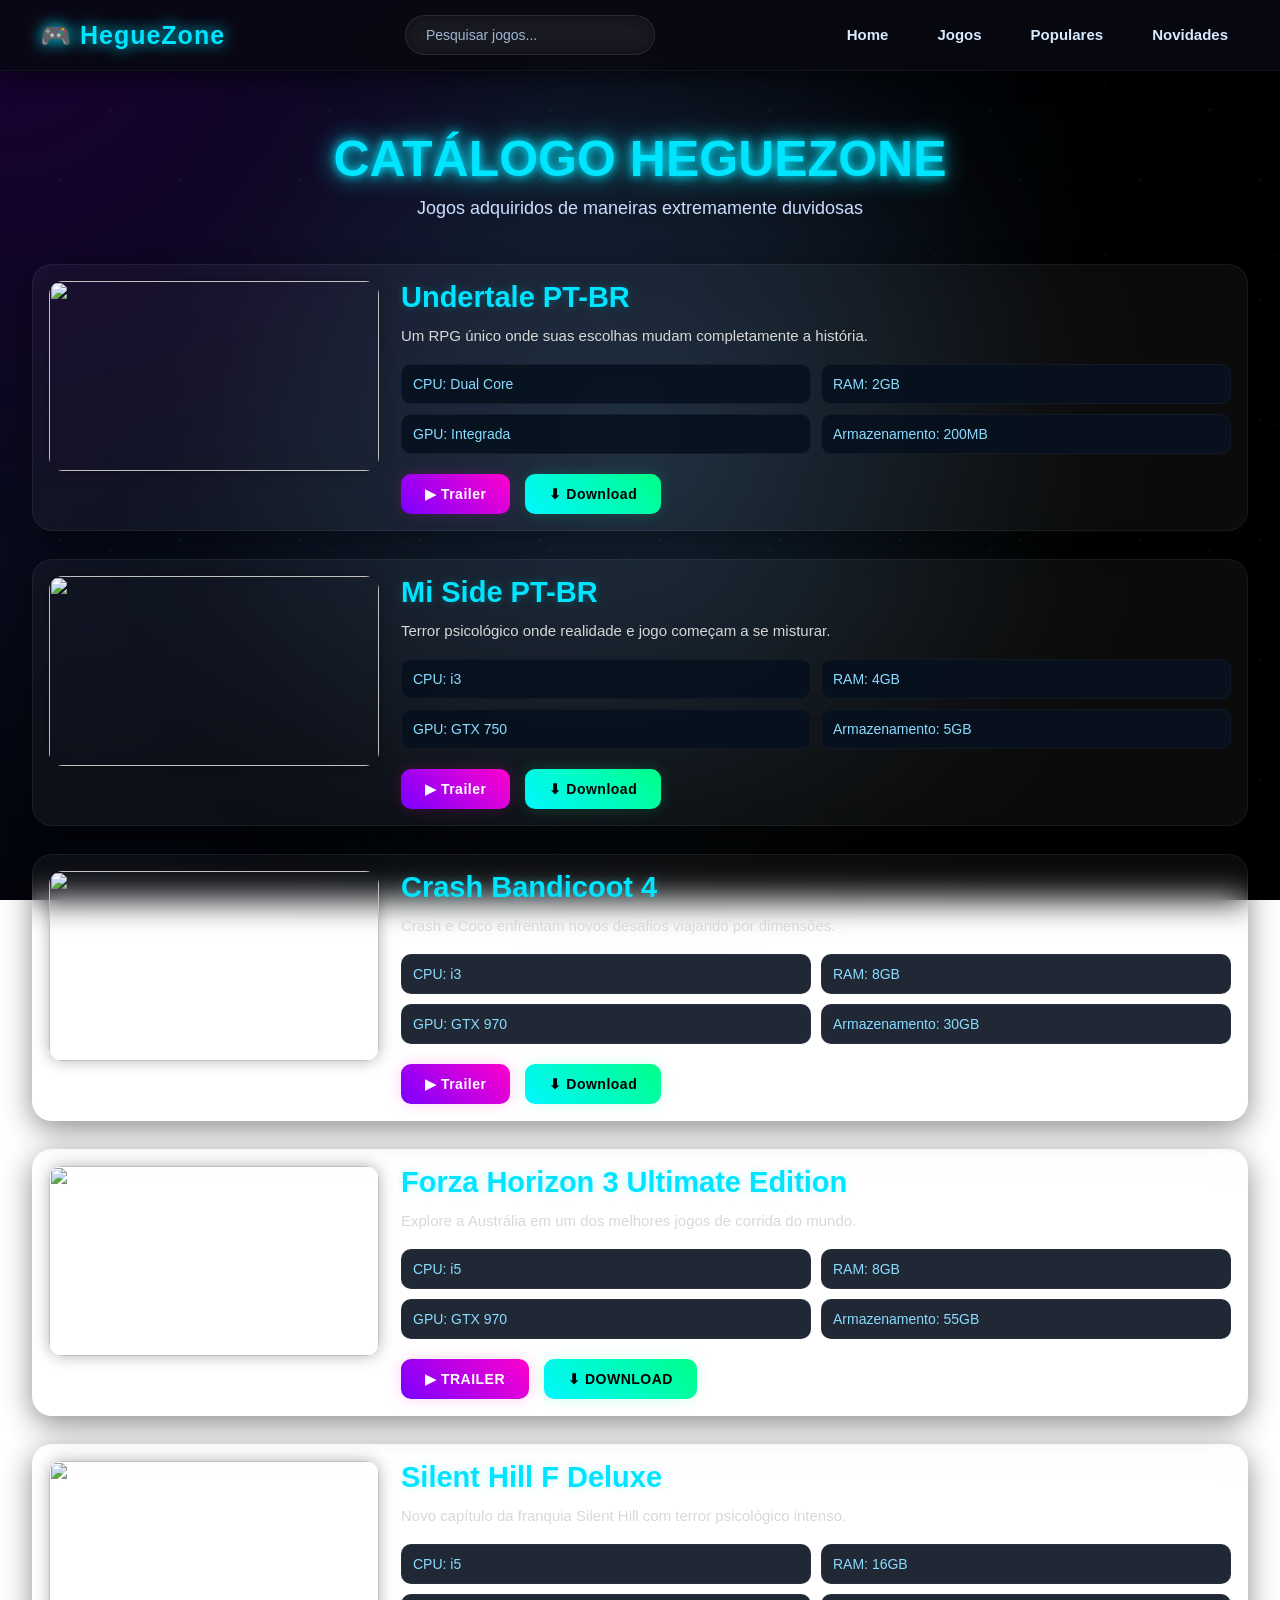
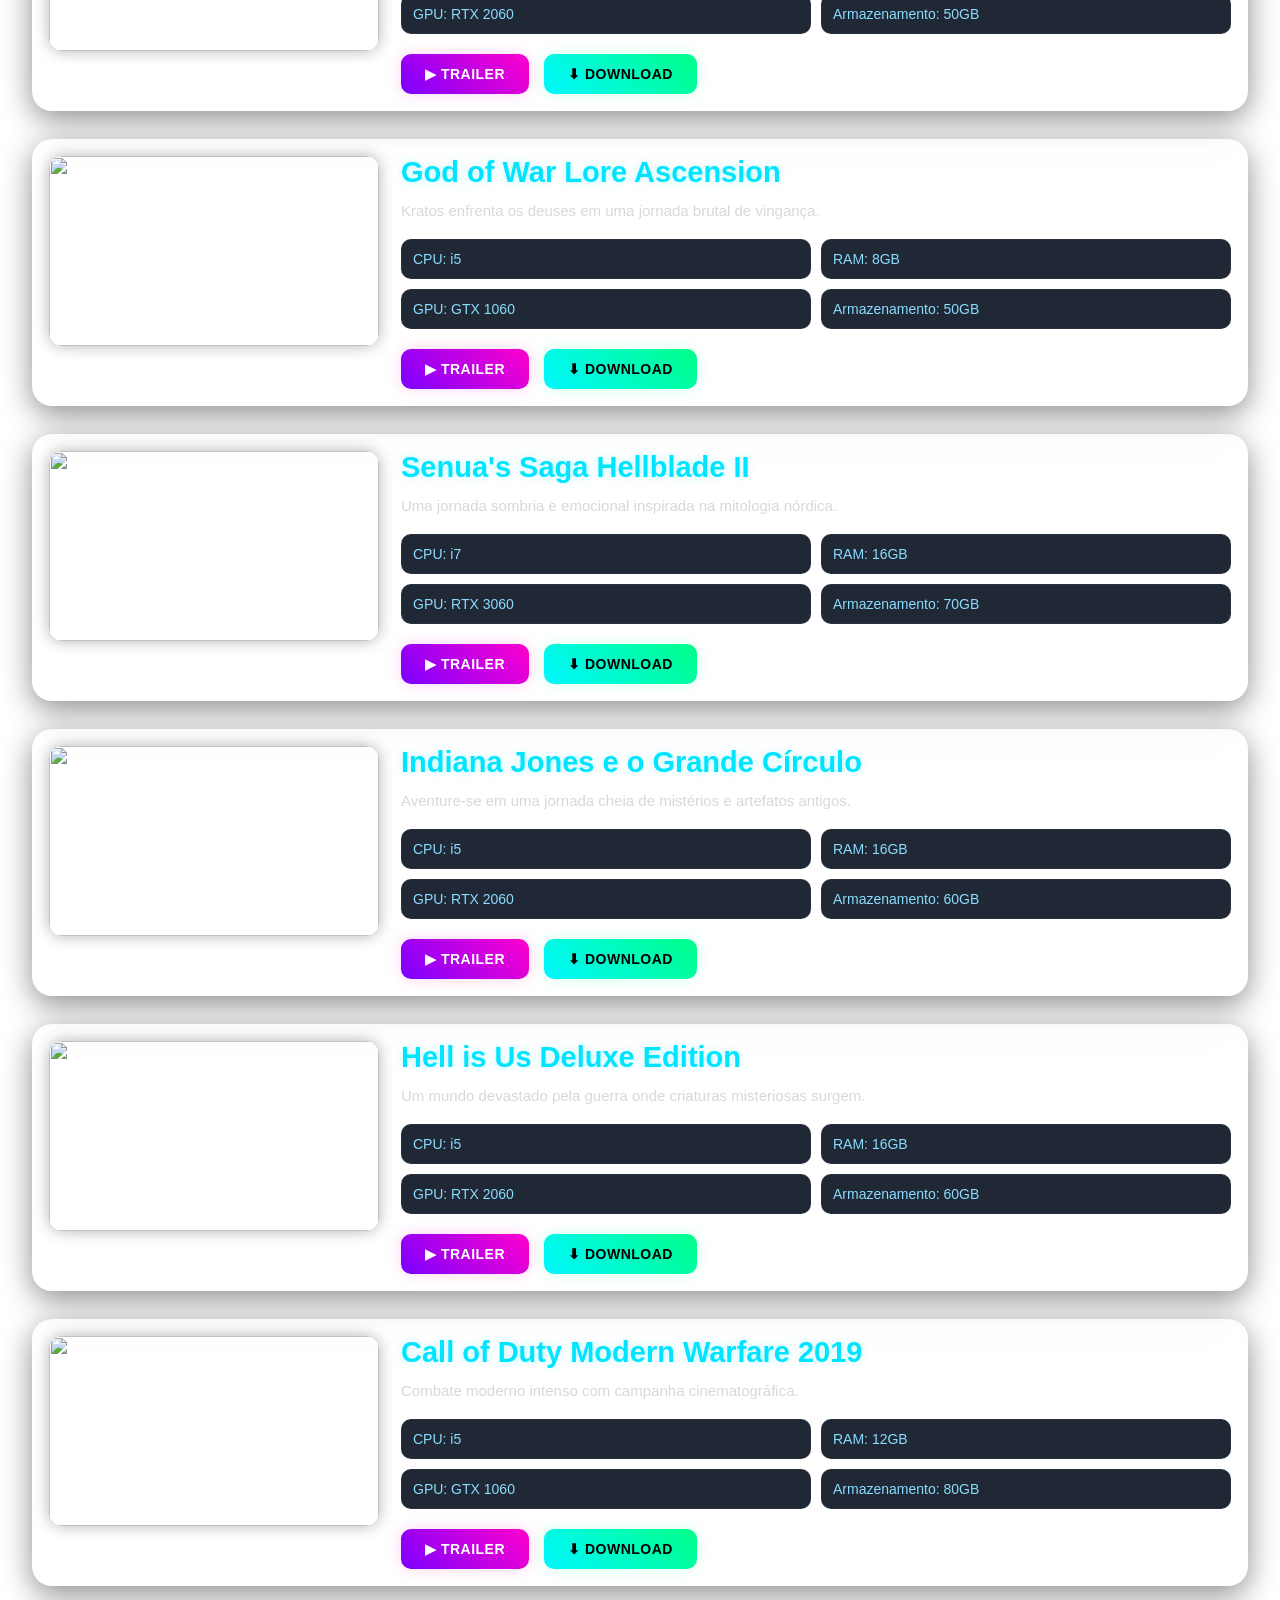
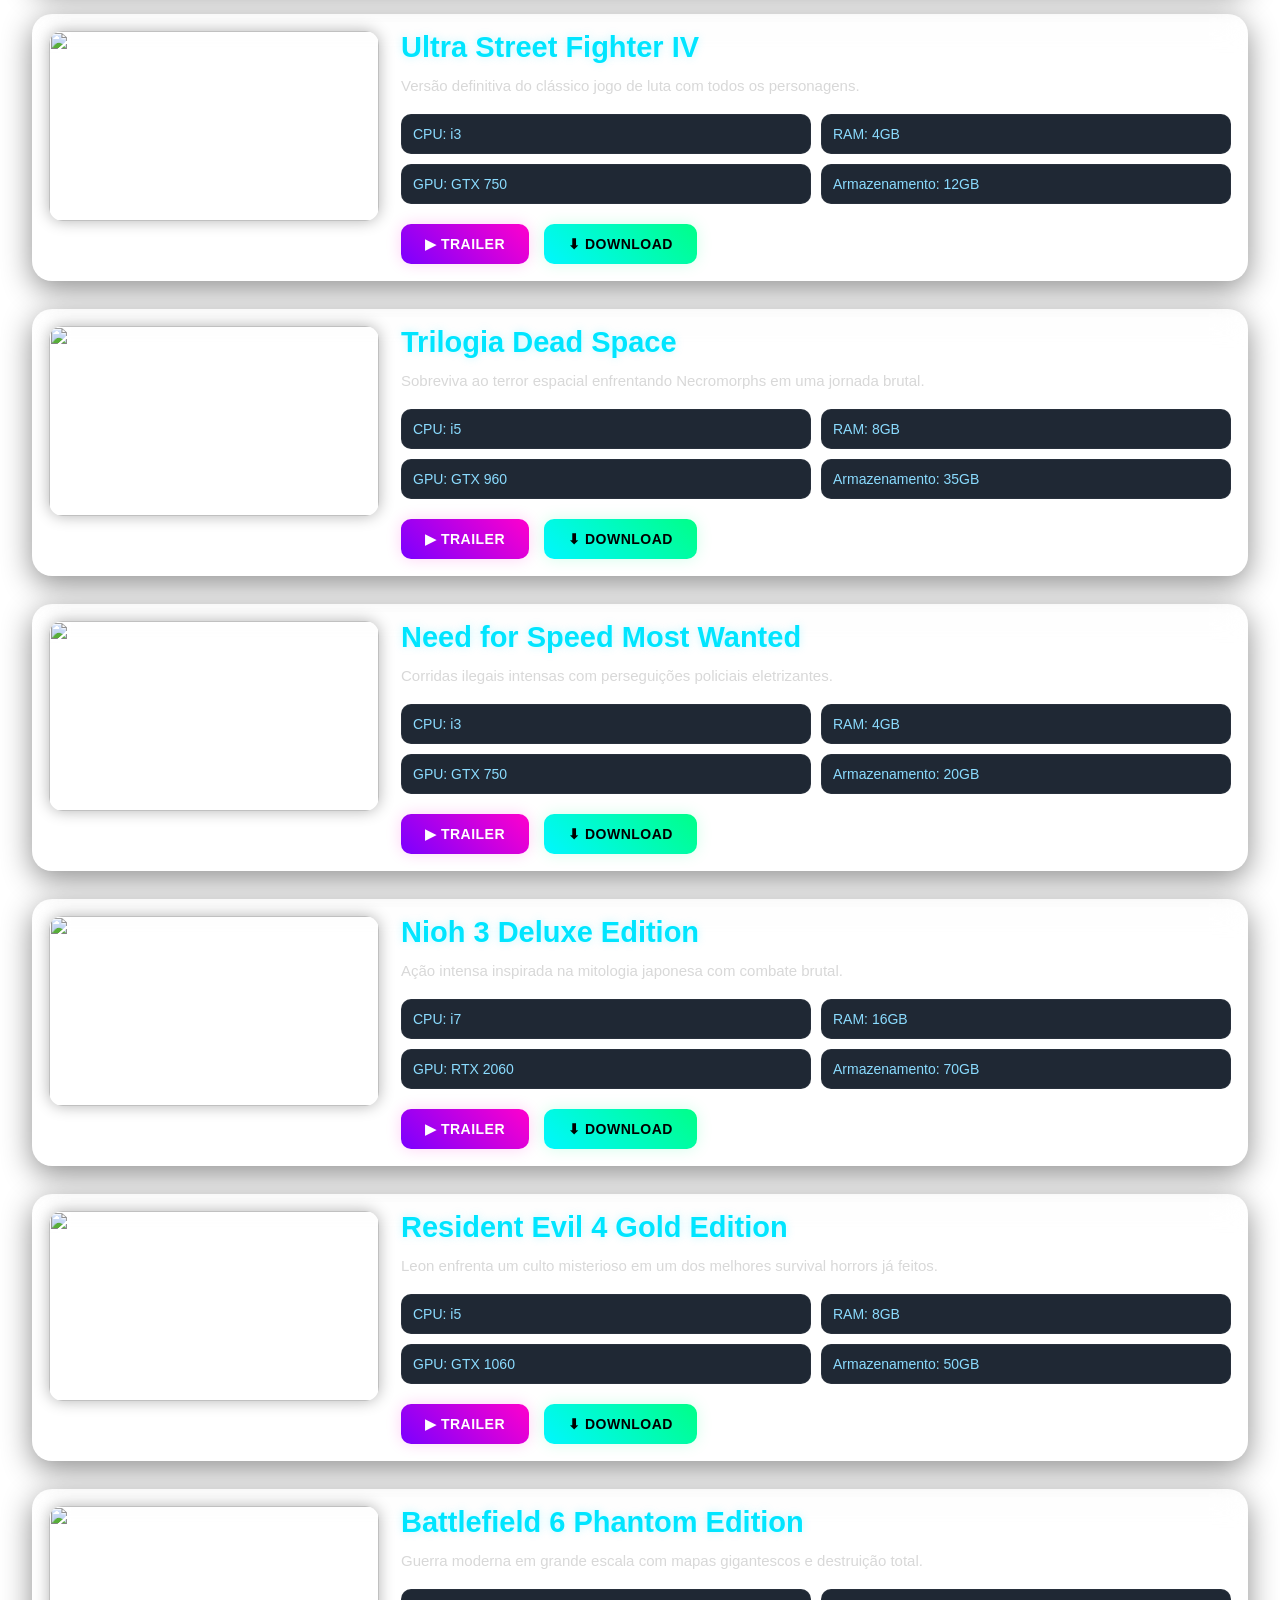
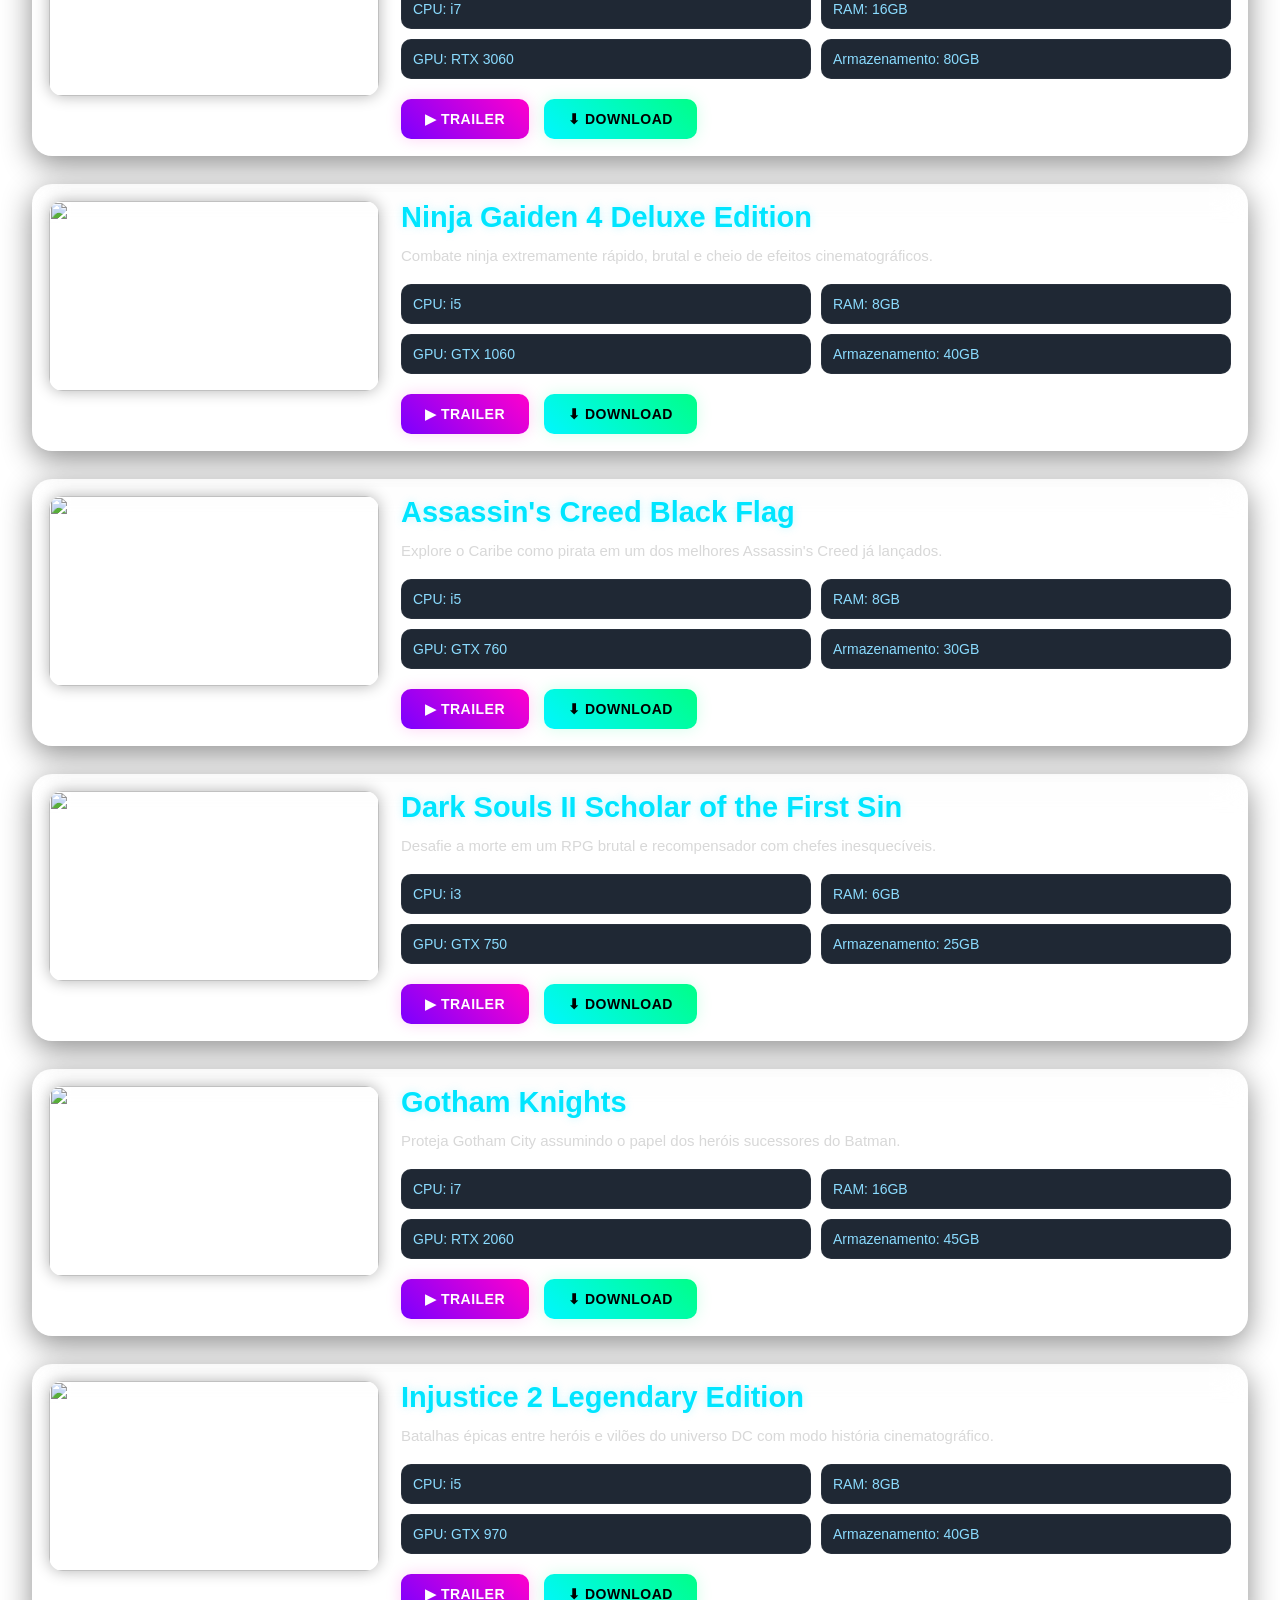
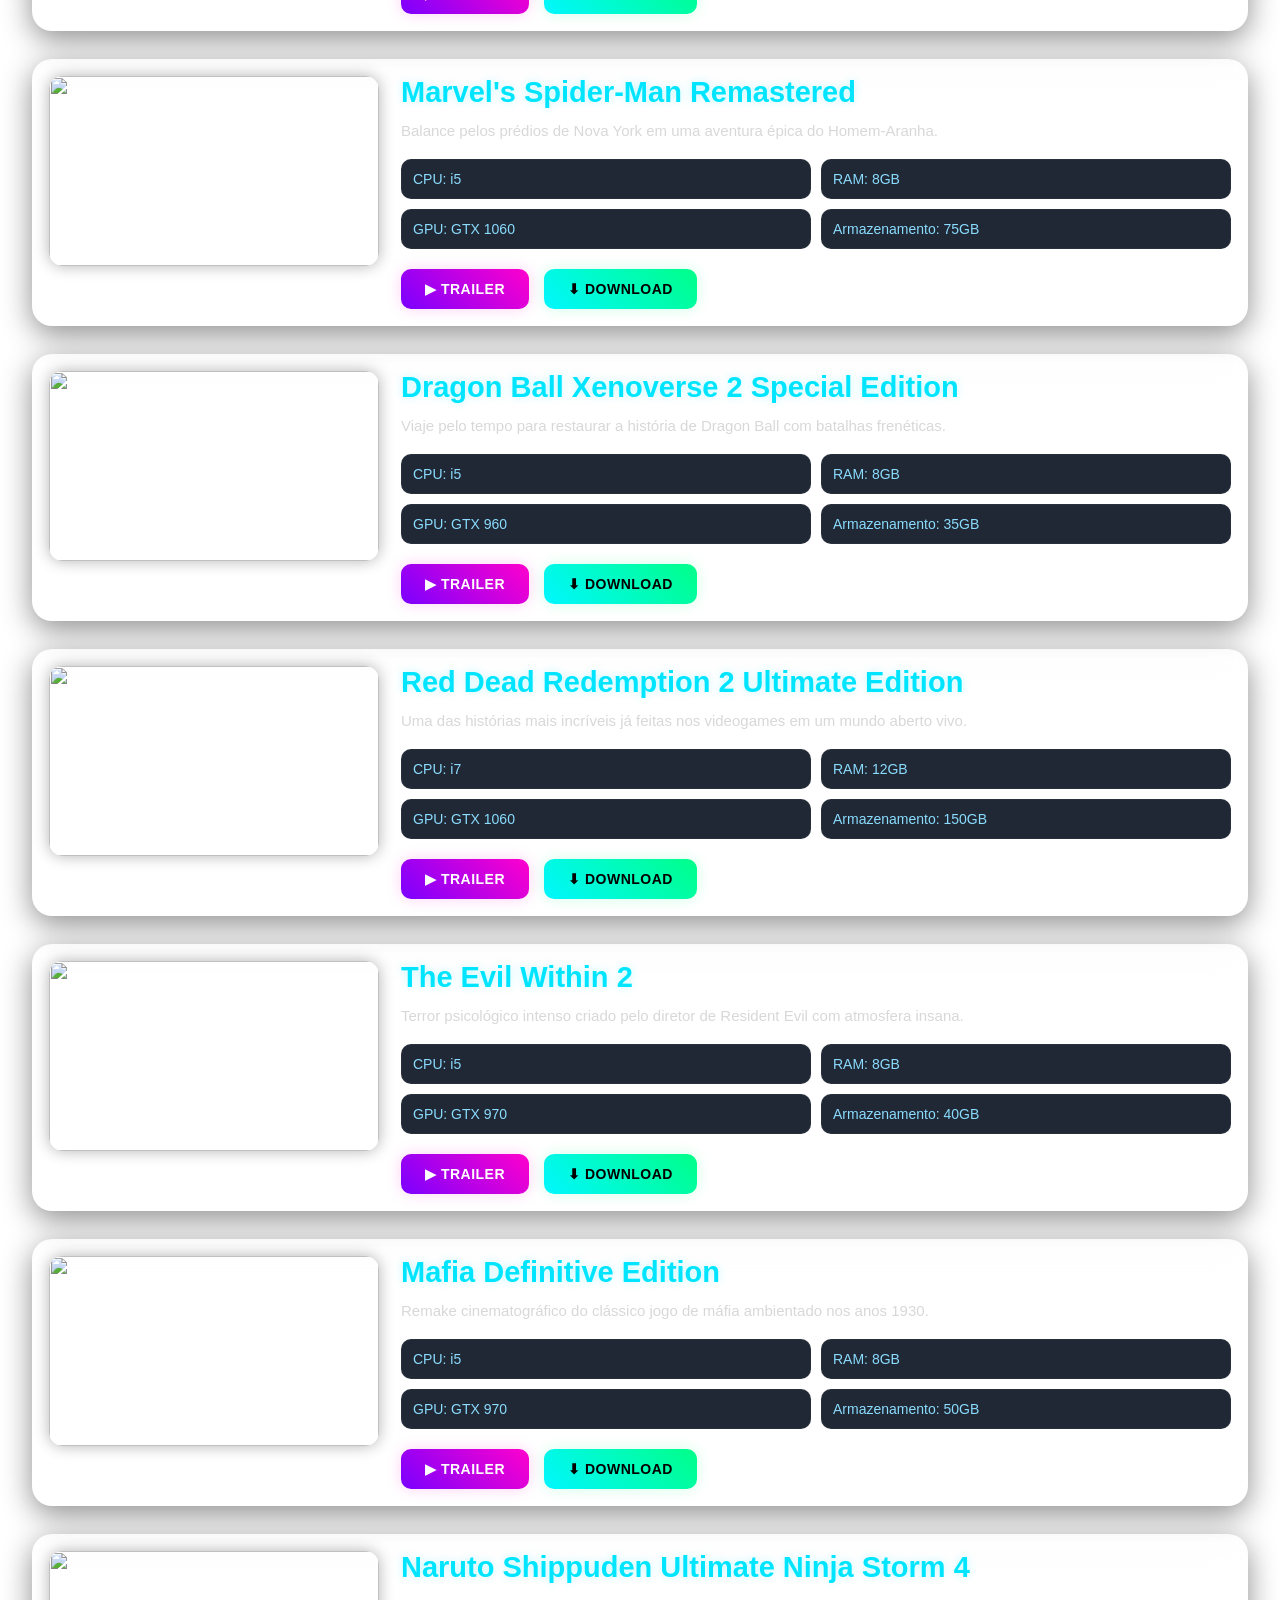
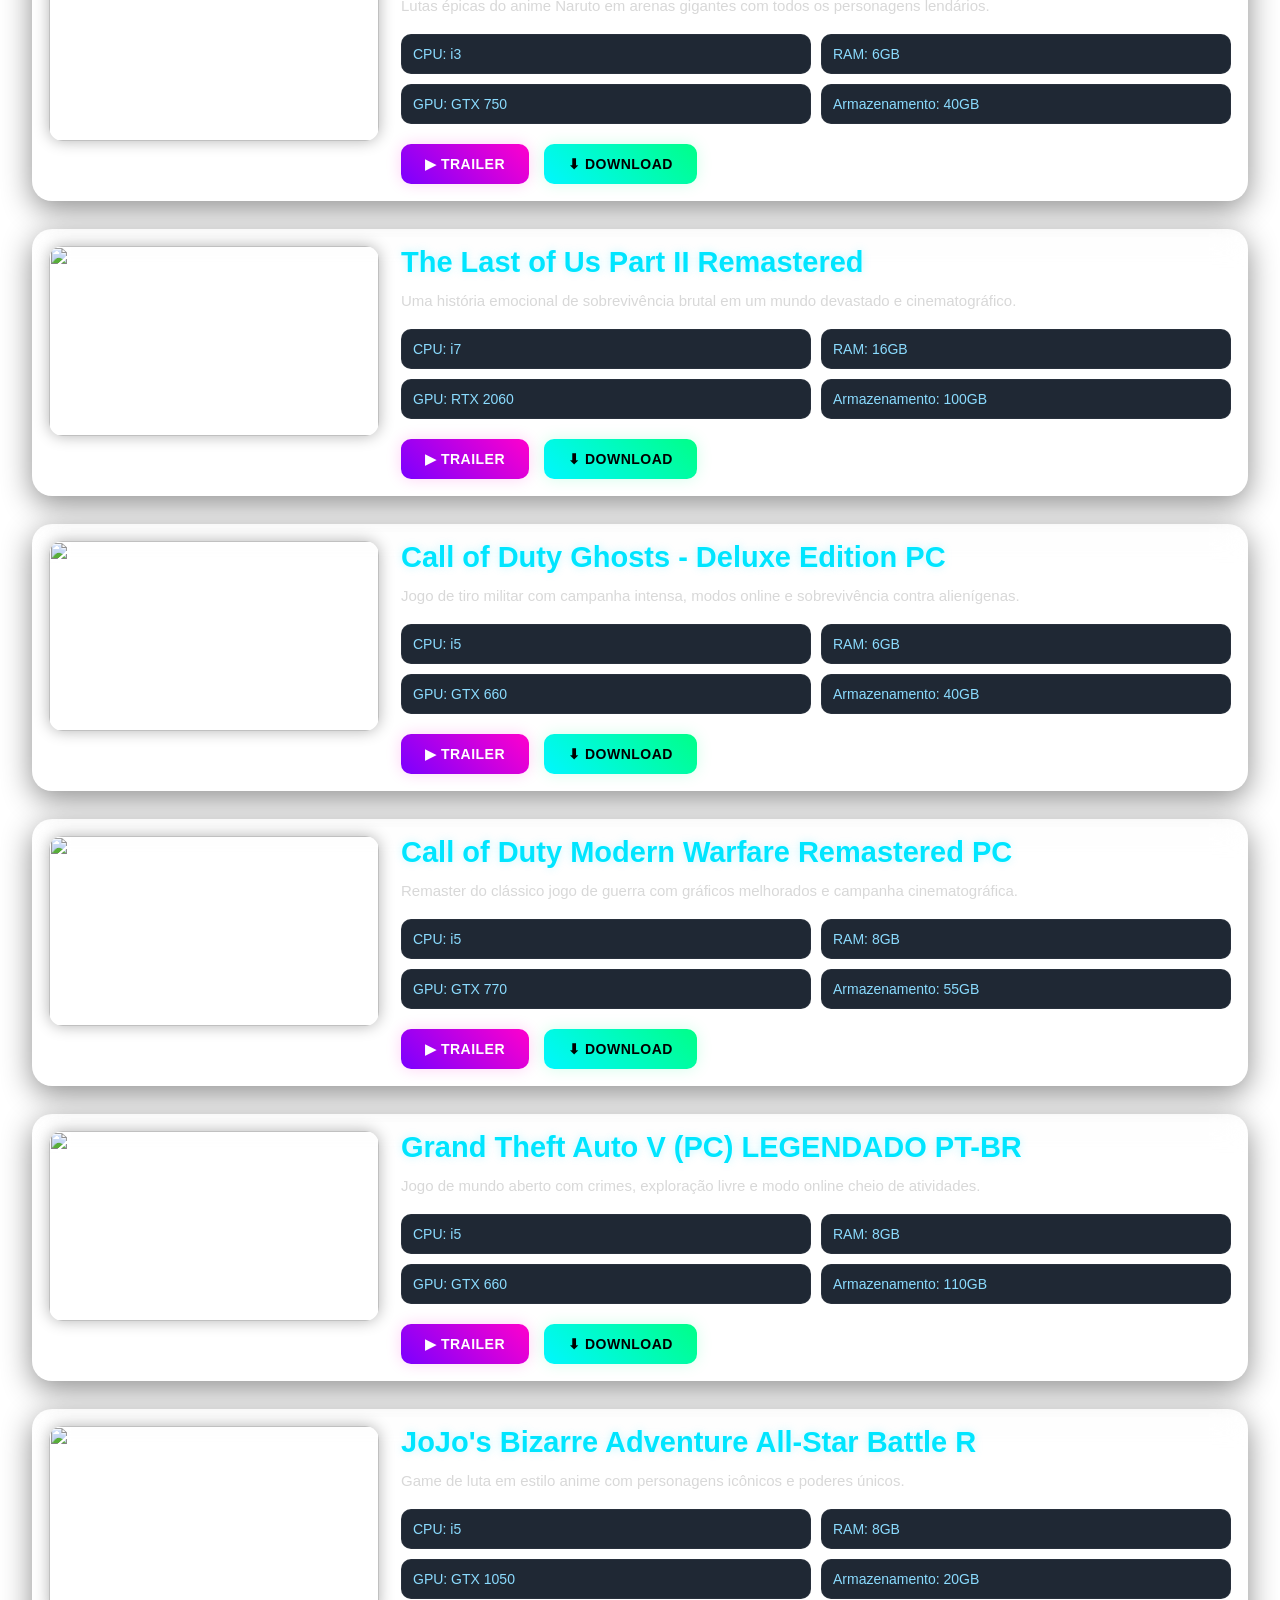
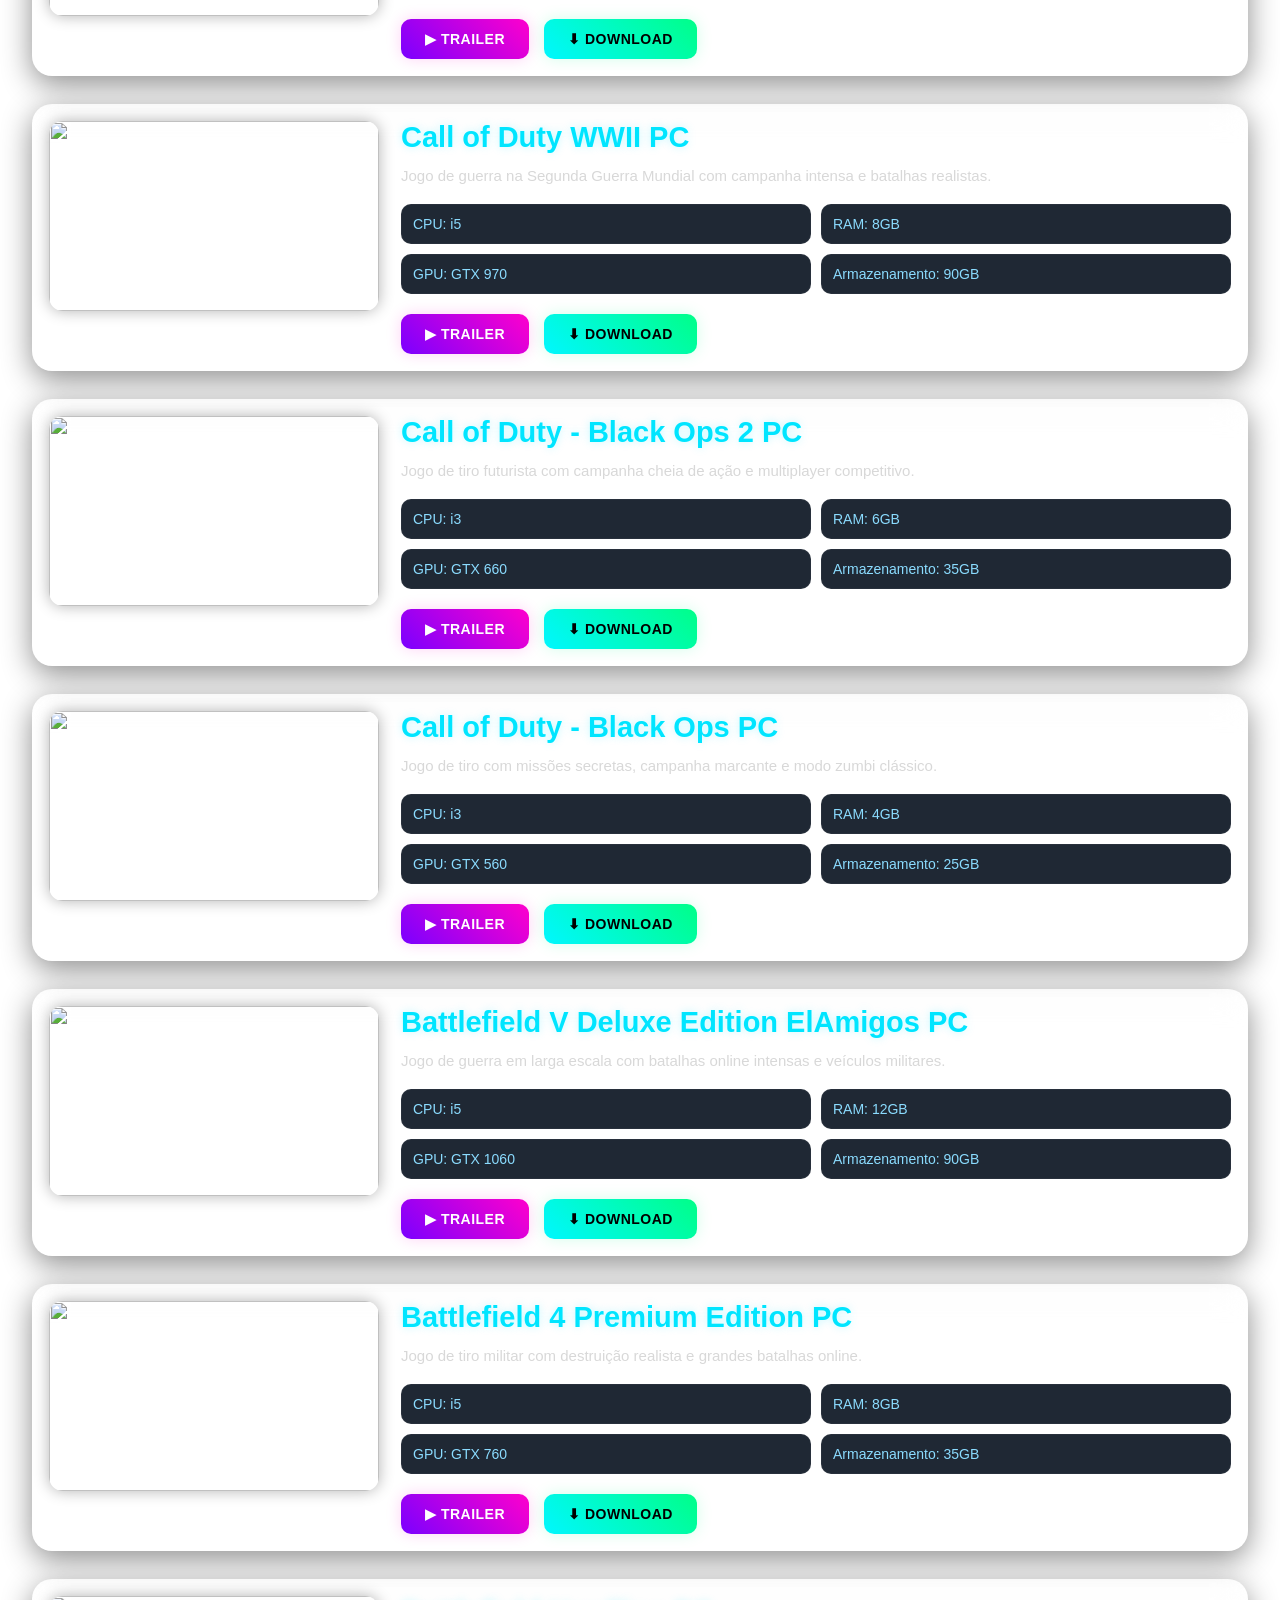
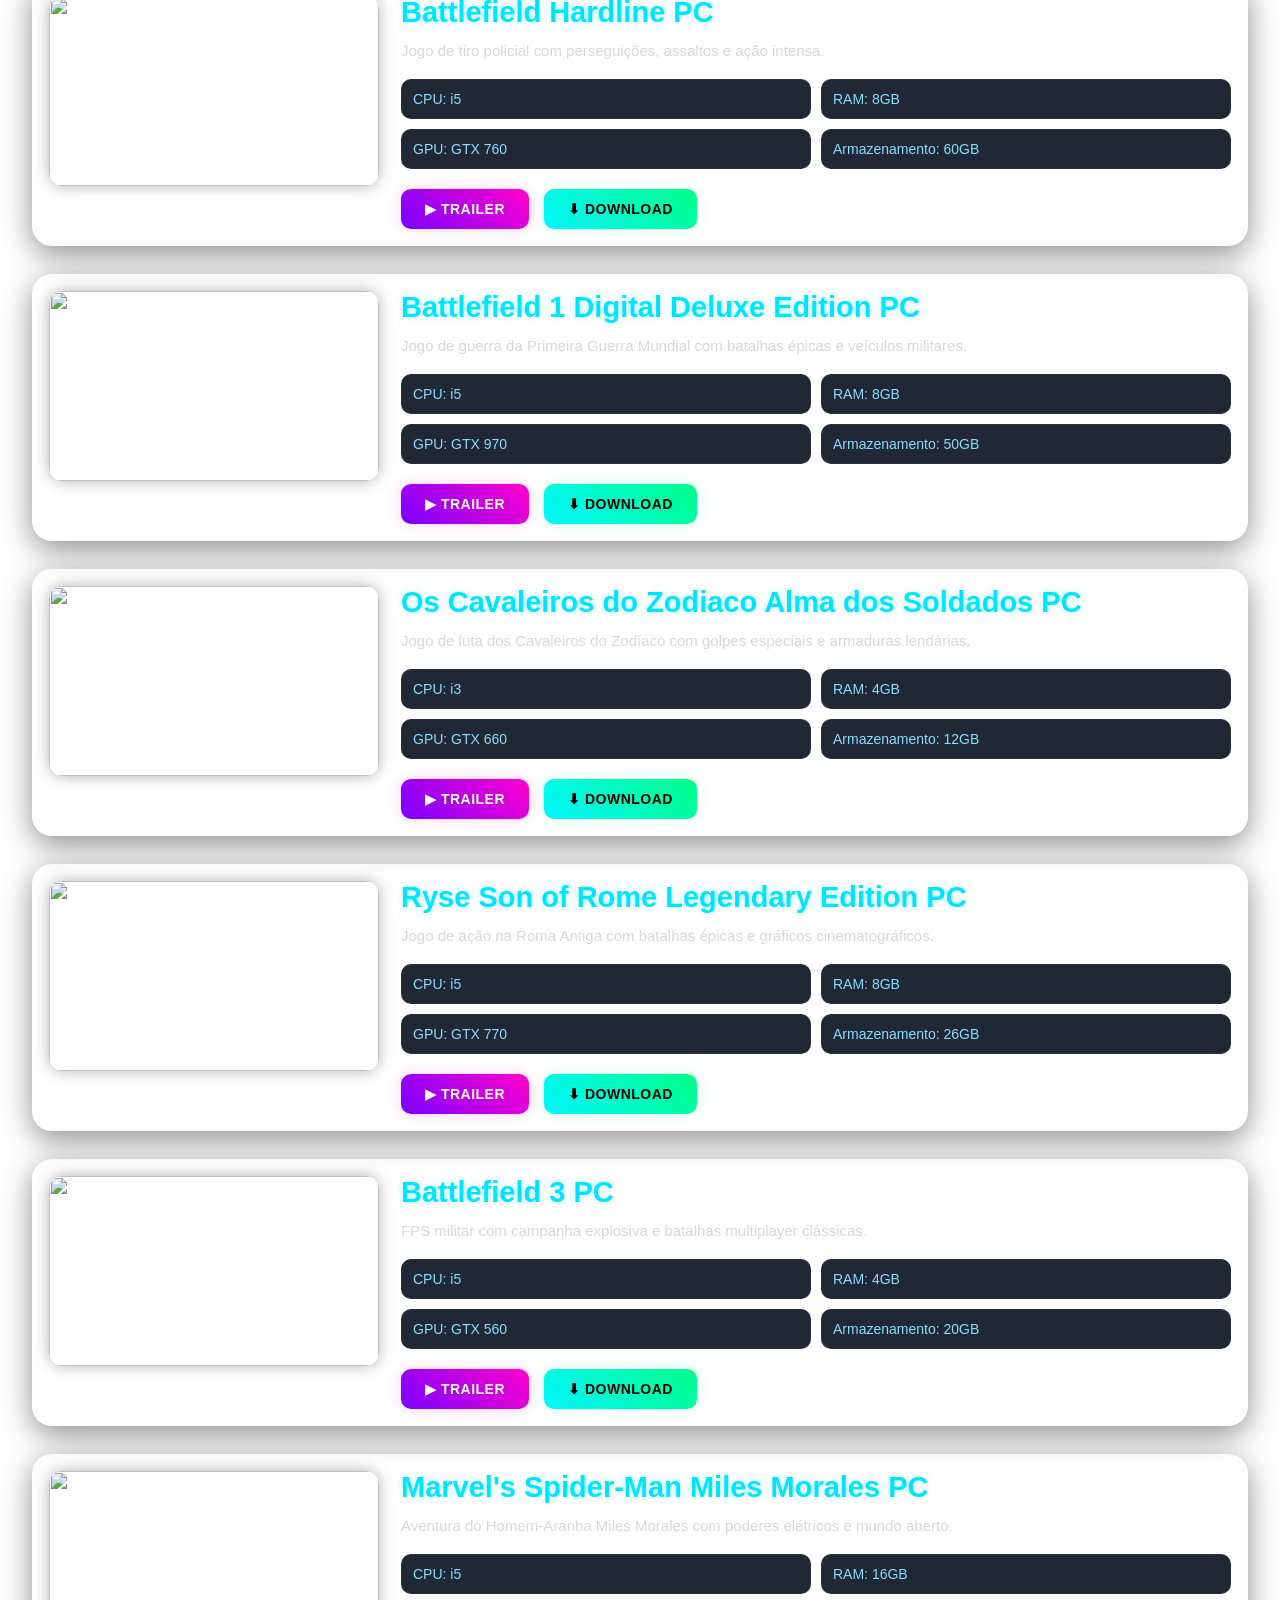
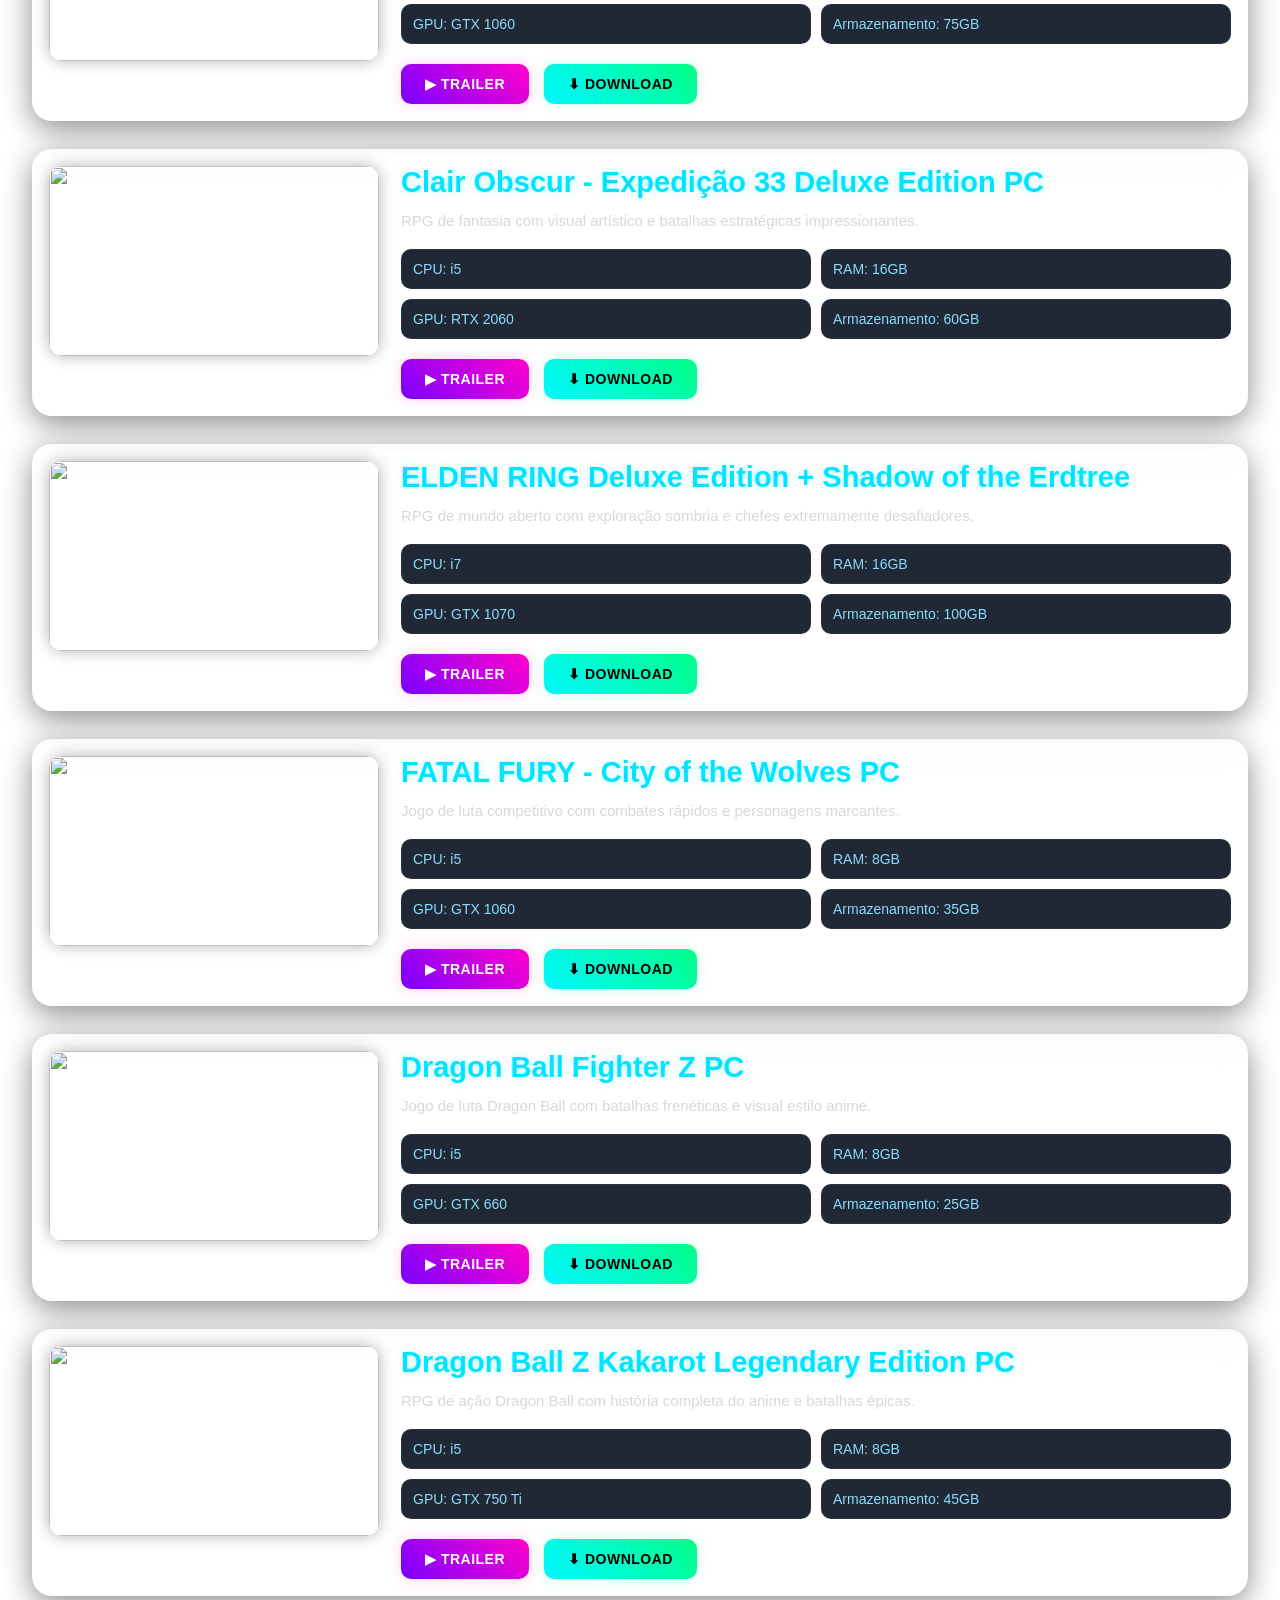
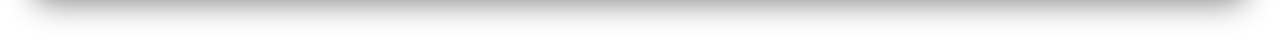
==== commit eaa1805e: "🔥 Adicionados novos jogos ao site com cards completos, descrições, downloads, specs e trailers" ====
--- a/game.html
+++ b/game.html
@@ -17,9 +17,9 @@
     </div>
     <ul>
         <li><a href="index.html">Home</a></li>
-        <li><a href="snake.html">Jogos</a></li>
-        <li><a href="#">Populares</a></li>
-        <li><a href="#">Novidades</a></li>
+        <li><a href="jogos.html">Jogos</a></li>
+        <li><a href="populares.html">Populares</a></li>
+        <li><a href="novidades.html">Novidades</a></li>
     </ul>
 </nav>
 
@@ -357,6 +357,205 @@
 </div>
 </section>
 
+<section class="game-card" id="codghosts">
+<div class="game-thumb"><img src="https://wallpapercave.com/wp/q7ca3Hi.jpg"></div>
+<div class="game-info">
+<h2>Call of Duty Ghosts - Deluxe Edition PC</h2>
+<p>Jogo de tiro militar com campanha intensa, modos online e sobrevivência contra alienígenas.</p>
+<div class="spec-grid"><span>CPU: i5</span><span>RAM: 6GB</span><span>GPU: GTX 660</span><span>Armazenamento: 40GB</span></div>
+<div class="buttons-area"><a class="watch-btn" href="https://www.youtube.com/watch?v=Zxnx3W-HA18" target="_blank">▶ TRAILER</a><a class="download-btn" href="https://www.mediafire.com/file/1bht02xfhfa8ytp/Call_of_Duty_Ghosts_-_Deluxe_Edition_PC_(DUBLADO_PT-BR).rar/file">⬇ DOWNLOAD</a></div>
+</div>
+</section>
+
+<section class="game-card" id="mwremastered">
+<div class="game-thumb"><img src="http://cdn.wccftech.com/wp-content/uploads/2016/06/call-of-duty-modern-warfare-remastered-cover-header-1-copy_uahe.1920.jpg"></div>
+<div class="game-info">
+<h2>Call of Duty Modern Warfare Remastered PC</h2>
+<p>Remaster do clássico jogo de guerra com gráficos melhorados e campanha cinematográfica.</p>
+<div class="spec-grid"><span>CPU: i5</span><span>RAM: 8GB</span><span>GPU: GTX 770</span><span>Armazenamento: 55GB</span></div>
+<div class="buttons-area"><a class="watch-btn" href="https://www.youtube.com/watch?v=l-eMi1xJ2dM" target="_blank">▶ TRAILER</a><a class="download-btn" href="https://www.mediafire.com/file/o5mjwwdwizx5svz/Call_of_Duty_Modern_Warfare_Remastered_PC_%28Legendado_PT-BR%29.rar/file">⬇ DOWNLOAD</a></div>
+</div>
+</section>
+
+<section class="game-card" id="gta5">
+<div class="game-thumb"><img src="https://i.ytimg.com/vi/6PaqyQLkubk/maxresdefault.jpg"></div>
+<div class="game-info">
+<h2>Grand Theft Auto V (PC) LEGENDADO PT-BR</h2>
+<p>Jogo de mundo aberto com crimes, exploração livre e modo online cheio de atividades.</p>
+<div class="spec-grid"><span>CPU: i5</span><span>RAM: 8GB</span><span>GPU: GTX 660</span><span>Armazenamento: 110GB</span></div>
+<div class="buttons-area"><a class="watch-btn" href="https://www.youtube.com/watch?v=PYB8lNZrepE" target="_blank">▶ TRAILER</a><a class="download-btn" href="https://drive.usercontent.google.com/download?id=1_PrvnqxoHyXP3COlVa1pg5bE-VYJL4L9&export=download&authuser=0">⬇ DOWNLOAD</a></div>
+</div>
+</section>
+
+<section class="game-card" id="jojoasbr">
+<div class="game-thumb"><img src="https://sportshub.cbsistatic.com/i/2022/09/08/032b5322-f7bd-4c81-bf3d-3b4560925365/jojos-bizarre-adventure-all-star-battle-r.jpg?width=1200"></div>
+<div class="game-info">
+<h2>JoJo's Bizarre Adventure All-Star Battle R</h2>
+<p>Game de luta em estilo anime com personagens icônicos e poderes únicos.</p>
+<div class="spec-grid"><span>CPU: i5</span><span>RAM: 8GB</span><span>GPU: GTX 1050</span><span>Armazenamento: 20GB</span></div>
+<div class="buttons-area"><a class="watch-btn" href="https://www.youtube.com/watch?v=HhiHgVRd3V4" target="_blank">▶ TRAILER</a><a class="download-btn" href="https://drive.usercontent.google.com/download?id=18osWNEPxV5hVvM7GlJjayfPsKGoi_RSX&export=download&authuser=0">⬇ DOWNLOAD</a></div>
+</div>
+</section>
+
+<section class="game-card" id="codww2">
+<div class="game-thumb"><img src="https://tse4.mm.bing.net/th/id/OIP.jXReVSH2nEZao0F-1Oe4KgHaEP?pid=Api&P=0&h=180"></div>
+<div class="game-info">
+<h2>Call of Duty WWII PC</h2>
+<p>Jogo de guerra na Segunda Guerra Mundial com campanha intensa e batalhas realistas.</p>
+<div class="spec-grid"><span>CPU: i5</span><span>RAM: 8GB</span><span>GPU: GTX 970</span><span>Armazenamento: 90GB</span></div>
+<div class="buttons-area"><a class="watch-btn" href="https://www.youtube.com/watch?v=D4Q_XYVescc" target="_blank">▶ TRAILER</a><a class="download-btn" href="https://drive.usercontent.google.com/download?id=1Iqh2Ul8vtHH0iiGlJpMCZ07u3VeHBbbq&export=download&authuser=0">⬇ DOWNLOAD</a></div>
+</div>
+</section>
+
+<section class="game-card" id="bo2">
+<div class="game-thumb"><img src="https://images.hdqwalls.com/wallpapers/call-of-duty-black-ops-2-wallpaper.jpg"></div>
+<div class="game-info">
+<h2>Call of Duty - Black Ops 2 PC</h2>
+<p>Jogo de tiro futurista com campanha cheia de ação e multiplayer competitivo.</p>
+<div class="spec-grid"><span>CPU: i3</span><span>RAM: 6GB</span><span>GPU: GTX 660</span><span>Armazenamento: 35GB</span></div>
+<div class="buttons-area"><a class="watch-btn" href="https://www.youtube.com/watch?v=x3tedlWs1XY" target="_blank">▶ TRAILER</a><a class="download-btn" href="https://www.mediafire.com/file/2ivpsca5hofd06t/Call+of+Duty+-+Black+Ops+2+PC+(DUBLADO+PT-BR).rar/file">⬇ DOWNLOAD</a></div>
+</div>
+</section>
+
+<section class="game-card" id="bo1">
+<div class="game-thumb"><img src="https://i.ytimg.com/vi/F77rRE9pKSk/maxresdefault.jpg"></div>
+<div class="game-info">
+<h2>Call of Duty - Black Ops PC</h2>
+<p>Jogo de tiro com missões secretas, campanha marcante e modo zumbi clássico.</p>
+<div class="spec-grid"><span>CPU: i3</span><span>RAM: 4GB</span><span>GPU: GTX 560</span><span>Armazenamento: 25GB</span></div>
+<div class="buttons-area"><a class="watch-btn" href="https://www.youtube.com/watch?v=OPTOVQFRggI" target="_blank">▶ TRAILER</a><a class="download-btn" href="https://www.mediafire.com/file/mdy12xncbzdaoex/Call_of_Duty_-_Black_Ops_PC_%28Legendado_PT-BR%29.rar/file">⬇ DOWNLOAD</a></div>
+</div>
+</section>
+
+<section class="game-card" id="bfv">
+<div class="game-thumb"><img src="https://cdn.discordapp.com/attachments/1355291723928043583/1358895200680018110/battlefield-5-deluxe-edition-deluxe-edition-playstation-4-game-playstation-store-spain-cover.jpg?ex=6a018d86&is=6a003c06&hm=7cfd24f925779edb247ef7fd9692dd993635bcbd8671cd0e78601948b945fafd&"></div>
+<div class="game-info">
+<h2>Battlefield V Deluxe Edition ElAmigos PC</h2>
+<p>Jogo de guerra em larga escala com batalhas online intensas e veículos militares.</p>
+<div class="spec-grid"><span>CPU: i5</span><span>RAM: 12GB</span><span>GPU: GTX 1060</span><span>Armazenamento: 90GB</span></div>
+<div class="buttons-area"><a class="watch-btn" href="https://www.youtube.com/watch?v=LCZLabOywYU" target="_blank">▶ TRAILER</a><a class="download-btn" href="https://drive.usercontent.google.com/download?id=1J3CqhFTkVZcBa3zOJPZB5vn5jvx5FA9t&export=download&authuser=0">⬇ DOWNLOAD</a></div>
+</div>
+</section>
+
+<section class="game-card" id="bf4">
+<div class="game-thumb"><img src="https://xboxmedia.de/wp-content/uploads/battlefield-4-wallpaper.jpg"></div>
+<div class="game-info">
+<h2>Battlefield 4 Premium Edition PC</h2>
+<p>Jogo de tiro militar com destruição realista e grandes batalhas online.</p>
+<div class="spec-grid"><span>CPU: i5</span><span>RAM: 8GB</span><span>GPU: GTX 760</span><span>Armazenamento: 35GB</span></div>
+<div class="buttons-area"><a class="watch-btn" href="https://www.youtube.com/watch?v=sEe4nK3t4zA" target="_blank">▶ TRAILER</a><a class="download-btn" href="https://drive.usercontent.google.com/download?id=1fDVbTZgiFnq8H-fb4lOLIyCbdeBE4la8&export=download&authuser=0">⬇ DOWNLOAD</a></div>
+</div>
+</section>
+
+<section class="game-card" id="hardline">
+<div class="game-thumb"><img src="https://cdn.discordapp.com/attachments/1355291723928043583/1359713204044824676/KKKK.jpg?ex=6a01e45a&is=6a0092da&hm=30c42458937cb54306aec6b43459a69e6b8b1d8f01625d3076b097567f62a48d&"></div>
+<div class="game-info">
+<h2>Battlefield Hardline PC</h2>
+<p>Jogo de tiro policial com perseguições, assaltos e ação intensa.</p>
+<div class="spec-grid"><span>CPU: i5</span><span>RAM: 8GB</span><span>GPU: GTX 760</span><span>Armazenamento: 60GB</span></div>
+<div class="buttons-area"><a class="watch-btn" href="https://www.youtube.com/watch?v=yWVPoUCxAC4" target="_blank">▶ TRAILER</a><a class="download-btn" href="https://drive.usercontent.google.com/download?id=1tFMrYiCgCzYxm0ixfpX79gQL61xkB1ZK&export=download&authuser=0">⬇ DOWNLOAD</a></div>
+</div>
+</section>
+
+<section class="game-card" id="bf1">
+<div class="game-thumb"><img src="https://cdn.discordapp.com/attachments/1355291723928043583/1360004670088679646/Battlefield_1_-_Digital_Deluxe_Edition_PC_DUBLADO_PT-BR.jpg?ex=6a01a24d&is=6a0050cd&hm=5eb176c0d4b98acd2cce667c891beb947cf7972de8c863c2f6935538cf810392&"></div>
+<div class="game-info">
+<h2>Battlefield 1 Digital Deluxe Edition PC</h2>
+<p>Jogo de guerra da Primeira Guerra Mundial com batalhas épicas e veículos militares.</p>
+<div class="spec-grid"><span>CPU: i5</span><span>RAM: 8GB</span><span>GPU: GTX 970</span><span>Armazenamento: 50GB</span></div>
+<div class="buttons-area"><a class="watch-btn" href="https://www.youtube.com/watch?v=c7nRTF2SowQ" target="_blank">▶ TRAILER</a><a class="download-btn" href="https://drive.usercontent.google.com/download?id=18ahbgaccI3YWCTR0OAx3pYrLDbGKqWhu&export=download&authuser=0">⬇ DOWNLOAD</a></div>
+</div>
+</section>
+
+<section class="game-card" id="cdz">
+<div class="game-thumb"><img src="https://cdn.discordapp.com/attachments/1355291723928043583/1360076959492739195/Cavaleiros_do_Zodiaco_Alma_dos_Soldados_PC_DUBLADO_PT-BR.jpg?ex=6a01e5a0&is=6a009420&hm=4d9a3a3e4ff231ab00c8ac9f6f182ee59f15c5c746d8f00204b7a914686704b2&"></div>
+<div class="game-info">
+<h2>Os Cavaleiros do Zodiaco Alma dos Soldados PC</h2>
+<p>Jogo de luta dos Cavaleiros do Zodíaco com golpes especiais e armaduras lendárias.</p>
+<div class="spec-grid"><span>CPU: i3</span><span>RAM: 4GB</span><span>GPU: GTX 660</span><span>Armazenamento: 12GB</span></div>
+<div class="buttons-area"><a class="watch-btn" href="https://www.youtube.com/watch?v=d_IboFJBaFo" target="_blank">▶ TRAILER</a><a class="download-btn" href="https://drive.usercontent.google.com/download?id=1FagWcQNjhrhMgkoqemb2CmEzDLjxvu1N&export=download&authuser=0">⬇ DOWNLOAD</a></div>
+</div>
+</section>
+
+<section class="game-card" id="ryse">
+<div class="game-thumb"><img src="https://cdn.discordapp.com/attachments/1355291723928043583/1361041516210163774/ryse_bg_header.jpg?ex=6a017370&is=6a0021f0&hm=c8ccac2821ff4dbd5f1598a7c267e5ba61ba2464517e47f3daea752a69e6204b&"></div>
+<div class="game-info">
+<h2>Ryse Son of Rome Legendary Edition PC</h2>
+<p>Jogo de ação na Roma Antiga com batalhas épicas e gráficos cinematográficos.</p>
+<div class="spec-grid"><span>CPU: i5</span><span>RAM: 8GB</span><span>GPU: GTX 770</span><span>Armazenamento: 26GB</span></div>
+<div class="buttons-area"><a class="watch-btn" href="https://www.youtube.com/watch?v=QNO9n9TthZg" target="_blank">▶ TRAILER</a><a class="download-btn" href="https://www.mediafire.com/file/ywum271vf068a6o/Ryse_Son_of_Rome_Legendary_Edition_PC_%28DUBLADO_%26_LEGENDADO_PT-BR%29.rar/file">⬇ DOWNLOAD</a></div>
+</div>
+</section>
+
+<section class="game-card" id="bf3">
+<div class="game-thumb"><img src="https://cdn.discordapp.com/attachments/1355291723928043583/1361080457722069316/hq720.jpg?ex=6a0197b4&is=6a004634&hm=0f0467037597841da311964950a8607bf89c5fa3e306f39a5ddbdf9f32fa71be&"></div>
+<div class="game-info">
+<h2>Battlefield 3 PC</h2>
+<p>FPS militar com campanha explosiva e batalhas multiplayer clássicas.</p>
+<div class="spec-grid"><span>CPU: i5</span><span>RAM: 4GB</span><span>GPU: GTX 560</span><span>Armazenamento: 20GB</span></div>
+<div class="buttons-area"><a class="watch-btn" href="https://www.youtube.com/watch?v=9DM7NsxOS0Q" target="_blank">▶ TRAILER</a><a class="download-btn" href="https://www.mediafire.com/file/kzhx6jg4fqkw9o6/Battlefield_3_PC_%28LEGENDADO_PT-BR%29.rar/file">⬇ DOWNLOAD</a></div>
+</div>
+</section>
+
+<section class="game-card" id="milesmorales">
+<div class="game-thumb"><img src="https://cdn.discordapp.com/attachments/1355291723928043583/1362899195282985224/Marvels_Spider-Man_Miles_Morales_v3.617.1_PC_DUBLADO_PT-BR.jpg?ex=6a019e09&is=6a004c89&hm=7cb399297b6a5850c0c187c1e630d403e2eae358d23173d6401d436efc36ab7c&"></div>
+<div class="game-info">
+<h2>Marvel's Spider-Man Miles Morales PC</h2>
+<p>Aventura do Homem-Aranha Miles Morales com poderes elétricos e mundo aberto.</p>
+<div class="spec-grid"><span>CPU: i5</span><span>RAM: 16GB</span><span>GPU: GTX 1060</span><span>Armazenamento: 75GB</span></div>
+<div class="buttons-area"><a class="watch-btn" href="https://www.youtube.com/watch?v=CMRBuagwRb4" target="_blank">▶ TRAILER</a><a class="download-btn" href="https://www.mediafire.com/file/219qidv6s9acykj/Marvel%27s_Spider-Man_Miles_Morales_v3.617.1_PC_%28DUBLADO_PT-BR%29.rar/file">⬇ DOWNLOAD</a></div>
+</div>
+</section>
+
+<section class="game-card" id="clairobscur">
+<div class="game-thumb"><img src="https://cdn.discordapp.com/attachments/1355291723928043583/1366256224433209455/Clair_Obscur_-_Expedicao_33_-_Deluxe_Edition_PC_LEGENDADO_PT-BR.jpg?ex=6a01f703&is=6a00a583&hm=fe23aebb43e7ab6f75eaff22dd23108e3280d0417fdab701e432c4a79e163f04&"></div>
+<div class="game-info">
+<h2>Clair Obscur - Expedição 33 Deluxe Edition PC</h2>
+<p>RPG de fantasia com visual artístico e batalhas estratégicas impressionantes.</p>
+<div class="spec-grid"><span>CPU: i5</span><span>RAM: 16GB</span><span>GPU: RTX 2060</span><span>Armazenamento: 60GB</span></div>
+<div class="buttons-area"><a class="watch-btn" href="https://www.youtube.com/watch?v=-qgOZDRDynw" target="_blank">▶ TRAILER</a><a class="download-btn" href="https://www.mediafire.com/file/6b6dema4ikpl4gm/Clair_Obscur_-_Expedi%C3%A7%C3%A3o_33_-_Deluxe_Edition_PC_%28LEGENDADO_PT-BR%29.rar/file">⬇ DOWNLOAD</a></div>
+</div>
+</section>
+
+<section class="game-card" id="eldenring">
+<div class="game-thumb"><img src="https://cdn.discordapp.com/attachments/1355291723928043583/1367277041090560070/ELDEN_RING_Deluxe_Edition__Shadow_of_the_Erdtree_Premium_Bundle_PC_v1.16__All_DLCs_DUBLADO_PT-BR.jpg?ex=6a01b939&is=6a0067b9&hm=0a3f713ef1ea477a96c7a912724989b0b8cdac799b4d3b3fd10f1d32319dc583&"></div>
+<div class="game-info">
+<h2>ELDEN RING Deluxe Edition + Shadow of the Erdtree</h2>
+<p>RPG de mundo aberto com exploração sombria e chefes extremamente desafiadores.</p>
+<div class="spec-grid"><span>CPU: i7</span><span>RAM: 16GB</span><span>GPU: GTX 1070</span><span>Armazenamento: 100GB</span></div>
+<div class="buttons-area"><a class="watch-btn" href="https://www.youtube.com/watch?v=qLZenOn7WUo" target="_blank">▶ TRAILER</a><a class="download-btn" href="https://www.mediafire.com/file/gref854iew588gy/ELDEN_RING_Deluxe_Edition_%2B_Shadow_of_the_Erdtree_Premium_Bundle_PC_%28v1.16_%2B_All_DLCs_%2B_Bonus%29_DUBLADO_PT-BR.rar/file">⬇ DOWNLOAD</a></div>
+</div>
+</section>
+
+<section class="game-card" id="fatalfury">
+<div class="game-thumb"><img src="https://cdn.discordapp.com/attachments/1355291723928043583/1369809570888814652/FATAL_FURY_-_City_of_the_Wolves_v1.1.2-72904_PC__DLC_Legendado_PT-BR.jpg?ex=6a01b553&is=6a0063d3&hm=afe03034ec001d12cabffca87af6396dd037b8713d7b1e7d8d2f0986aca6e902&"></div>
+<div class="game-info">
+<h2>FATAL FURY - City of the Wolves PC</h2>
+<p>Jogo de luta competitivo com combates rápidos e personagens marcantes.</p>
+<div class="spec-grid"><span>CPU: i5</span><span>RAM: 8GB</span><span>GPU: GTX 1060</span><span>Armazenamento: 35GB</span></div>
+<div class="buttons-area"><a class="watch-btn" href="https://www.youtube.com/watch?v=Psk40sHkmEg" target="_blank">▶ TRAILER</a><a class="download-btn" href="https://www.mediafire.com/file/li26x35f6cbz4lz/FATAL_FURY_-_City_of_the_Wolves_PC_%2B_DLC_%28Legendado_PT-BR%29.rar/file">⬇ DOWNLOAD</a></div>
+</div>
+</section>
+
+<section class="game-card" id="fighterz">
+<div class="game-thumb"><img src="https://cdn.discordapp.com/attachments/1355291723928043583/1371568484638527668/Dragon_Ball_Figher_Z_PC_Legendado_PT-BR.jpg?ex=6a0183f1&is=6a003271&hm=ade58fb5acf8c3f9b9634897cd7b314e759aa5a81a2ee7c903ebabf1714ebbf1&"></div>
+<div class="game-info">
+<h2>Dragon Ball Fighter Z PC</h2>
+<p>Jogo de luta Dragon Ball com batalhas frenéticas e visual estilo anime.</p>
+<div class="spec-grid"><span>CPU: i5</span><span>RAM: 8GB</span><span>GPU: GTX 660</span><span>Armazenamento: 25GB</span></div>
+<div class="buttons-area"><a class="watch-btn" href="https://www.youtube.com/watch?v=oBI0MU73nlc" target="_blank">▶ TRAILER</a><a class="download-btn" href="https://drive.usercontent.google.com/download?id=1c1wgEzB2xIDpjWOqClBxKvgv6Io7VPDJ&export=download&authuser=0">⬇ DOWNLOAD</a></div>
+</div>
+</section>
+
+<section class="game-card" id="kakarot">
+<div class="game-thumb"><img src="https://cdn.discordapp.com/attachments/1355291723928043583/1372049438679502858/Dragon_Ball_Z_Kakarot_-_Legendary_Edition_v2.10__14_DLCs_PC_Legendado_PT-BR.jpg?ex=6a01f25d&is=6a00a0dd&hm=fc642a0acc6f8cdf474d96e9f0632df4fbfa094c3ba5835ad287483928b6652c&"></div>
+<div class="game-info">
+<h2>Dragon Ball Z Kakarot Legendary Edition PC</h2>
+<p>RPG de ação Dragon Ball com história completa do anime e batalhas épicas.</p>
+<div class="spec-grid"><span>CPU: i5</span><span>RAM: 8GB</span><span>GPU: GTX 750 Ti</span><span>Armazenamento: 45GB</span></div>
+<div class="buttons-area"><a class="watch-btn" href="https://www.youtube.com/watch?v=RoAG2g8oXQw" target="_blank">▶ TRAILER</a><a class="download-btn" href="https://www.mediafire.com/file/ezuccs60ujmyguz/Dragon_Ball_Z_Kakarot_-_Legendary_Edition_v2.10_%2B_14_DLCs_PC_%28Legendado_PT-BR%29.rar/file">⬇ DOWNLOAD</a></div>
+</div>
+</section>
 
 
 <!-- RESTANTE DOS JOGOS SEGUEM NESSE MESMO PADRÃO COMPLETAMENTE REFEITOS -->
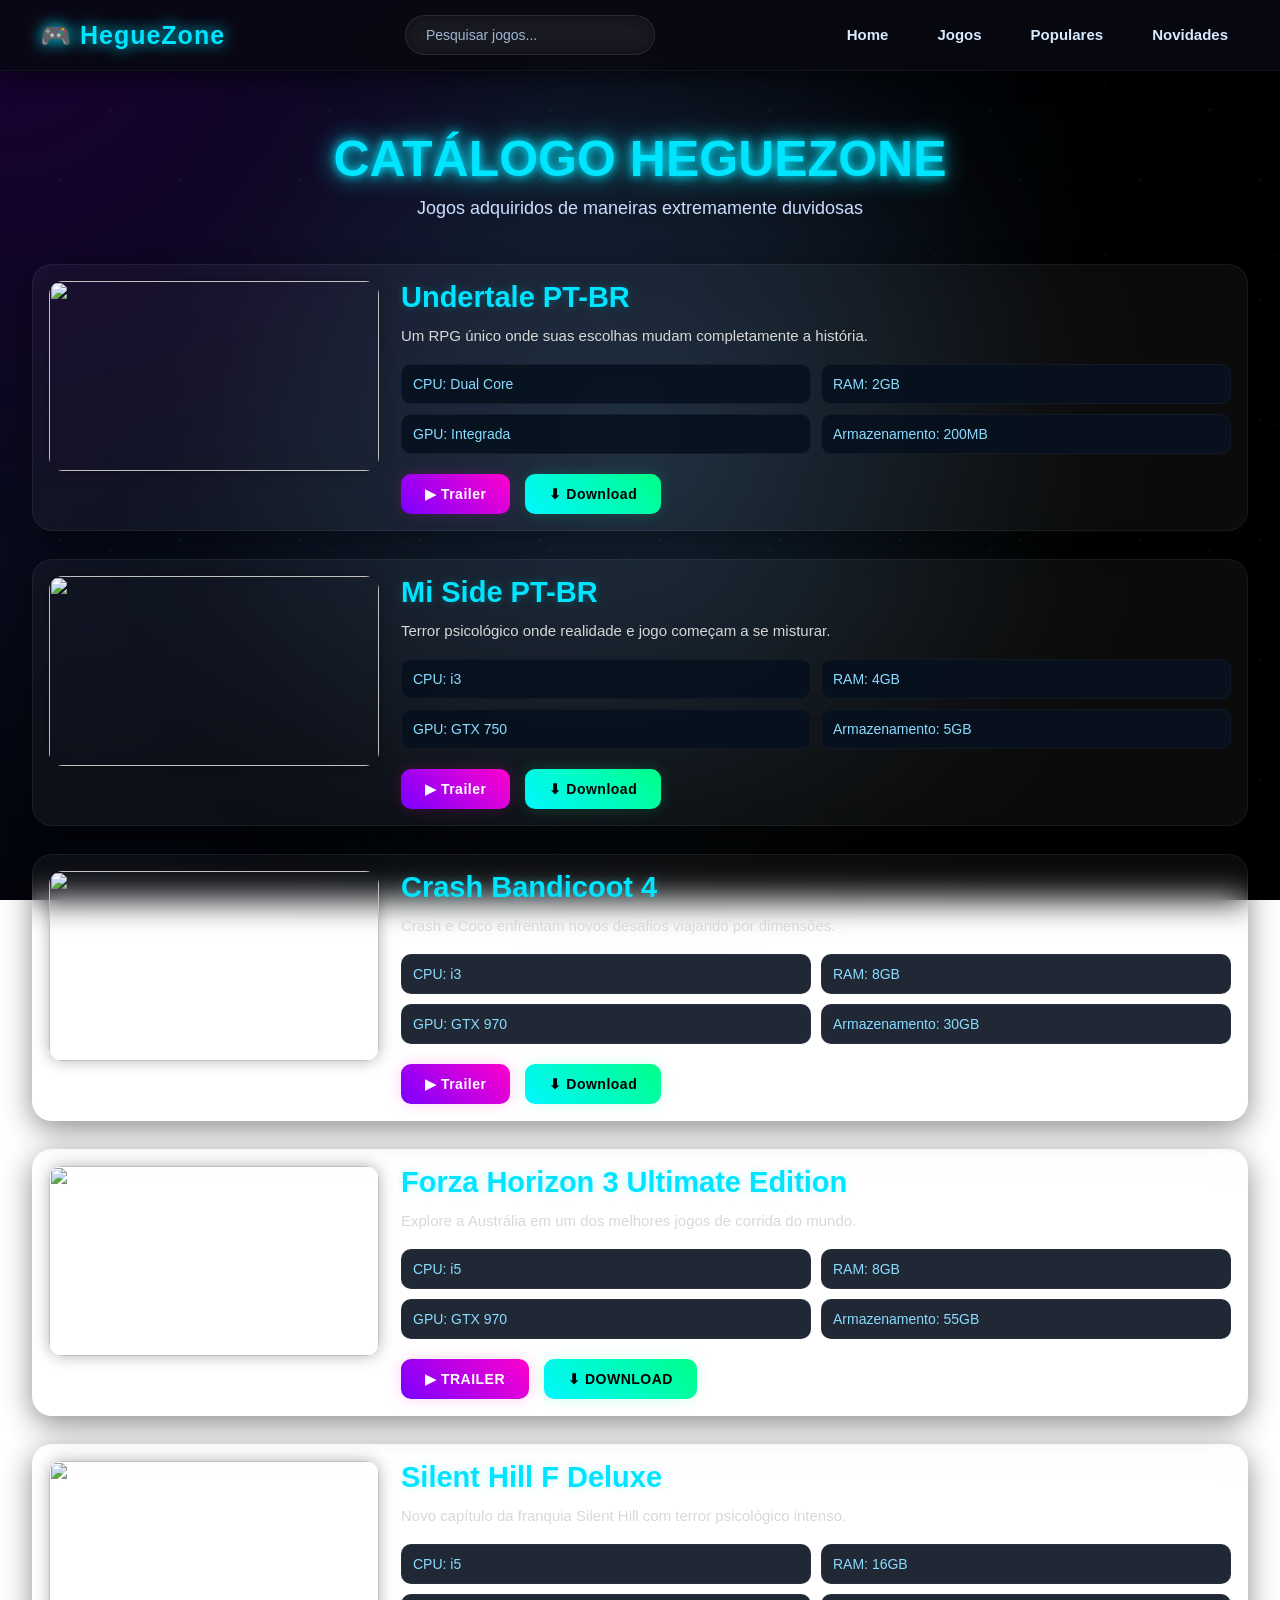
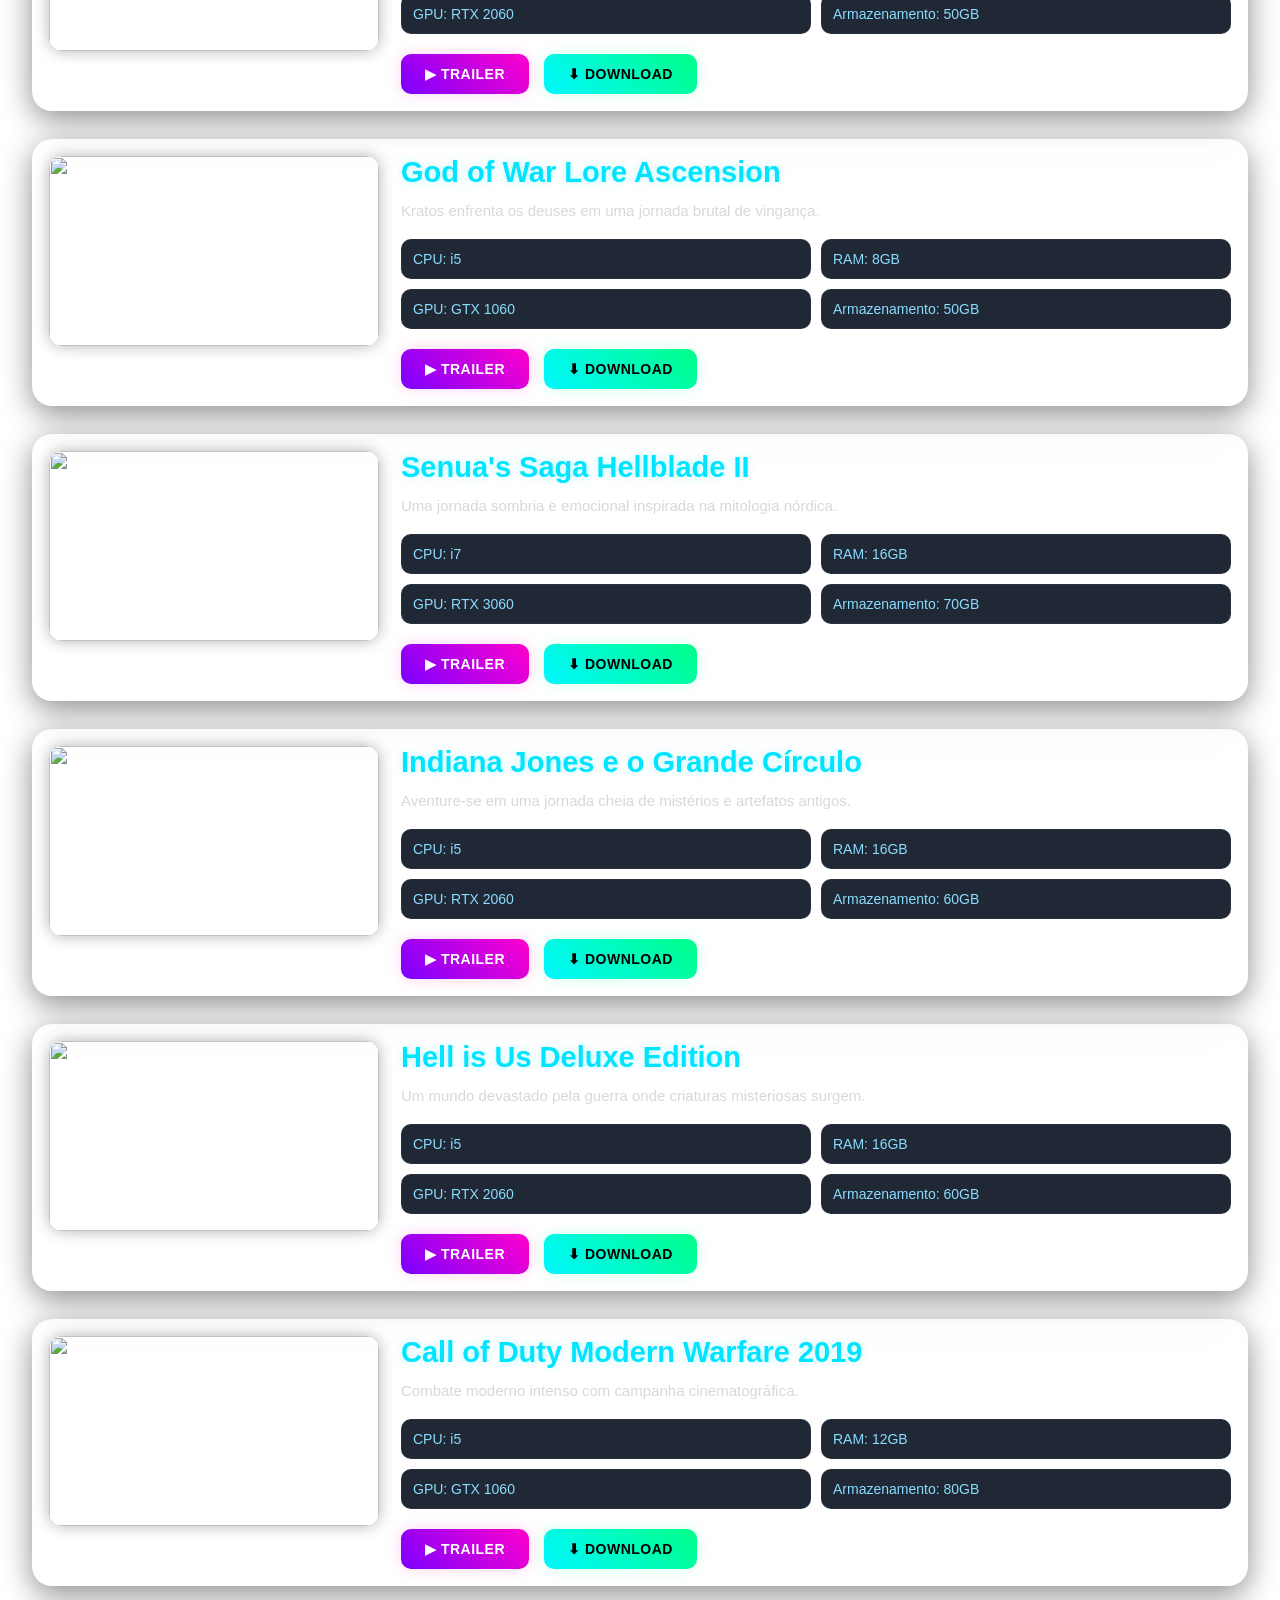
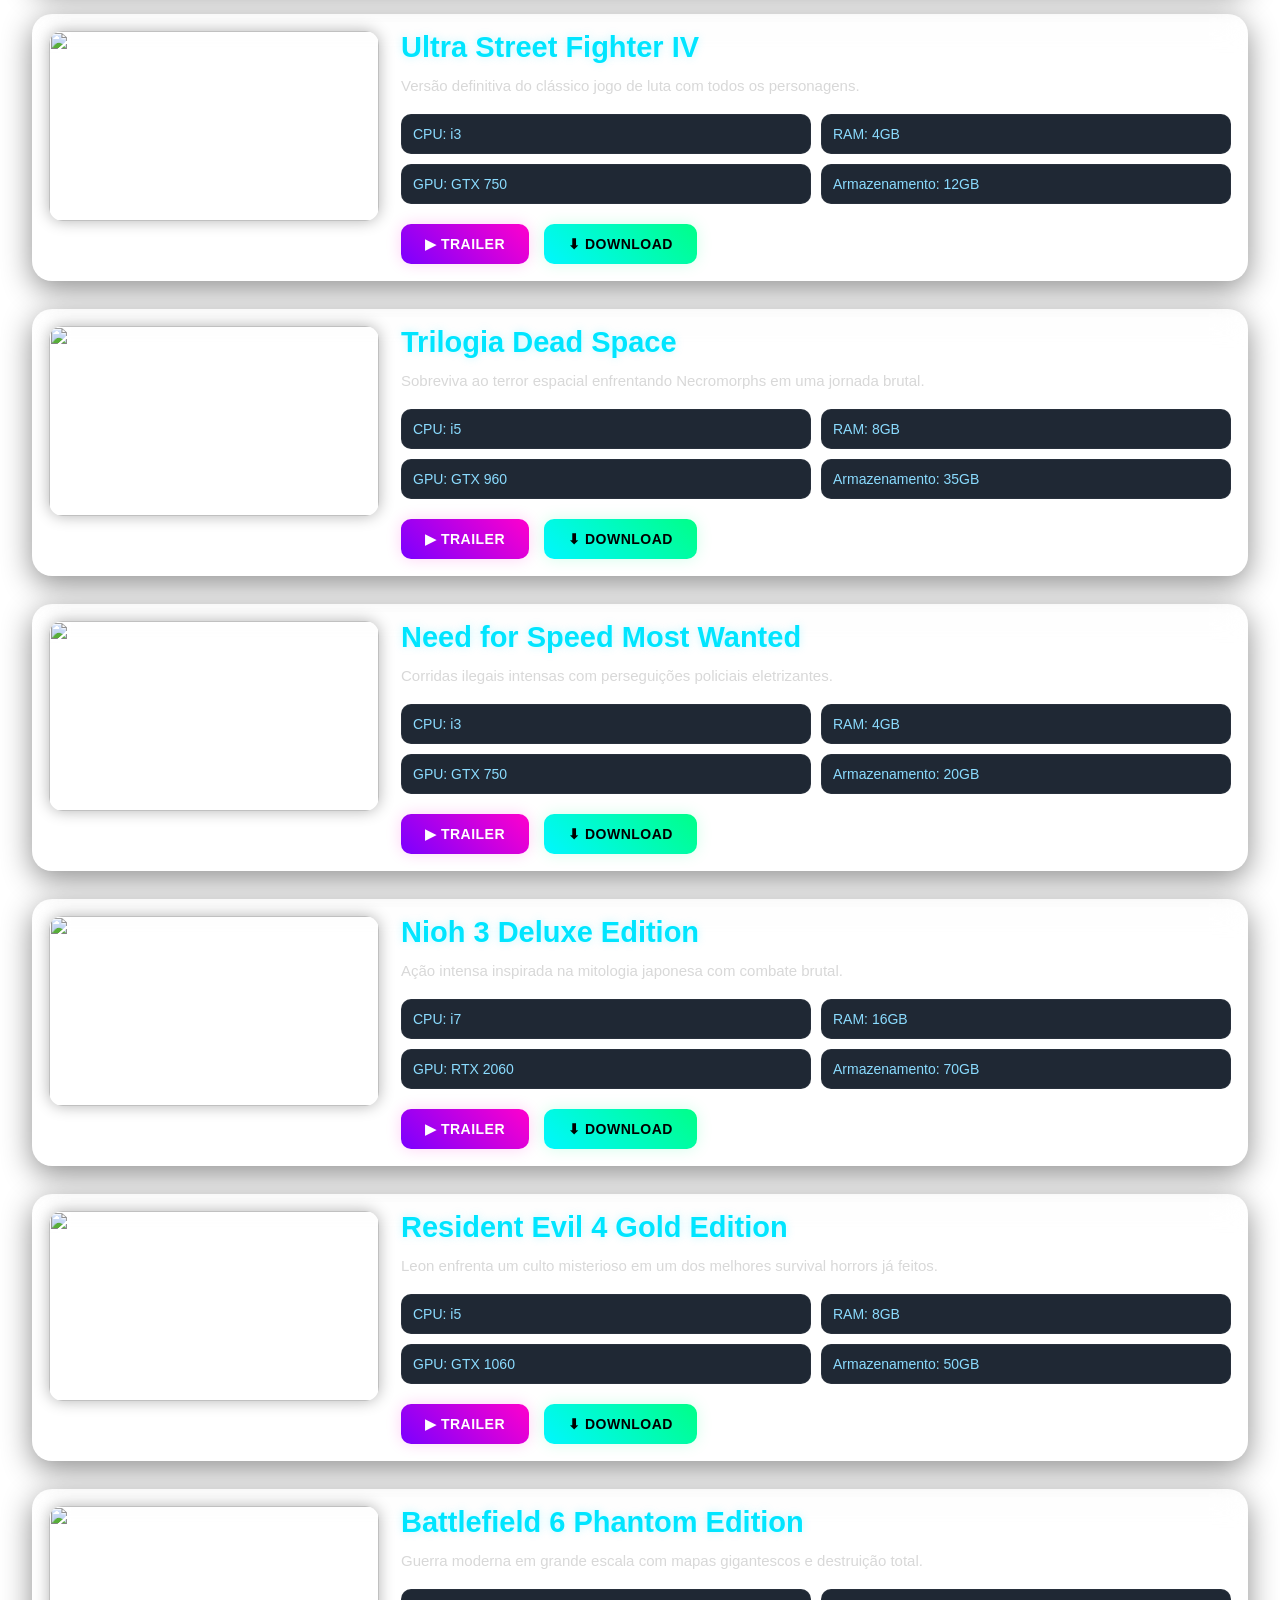
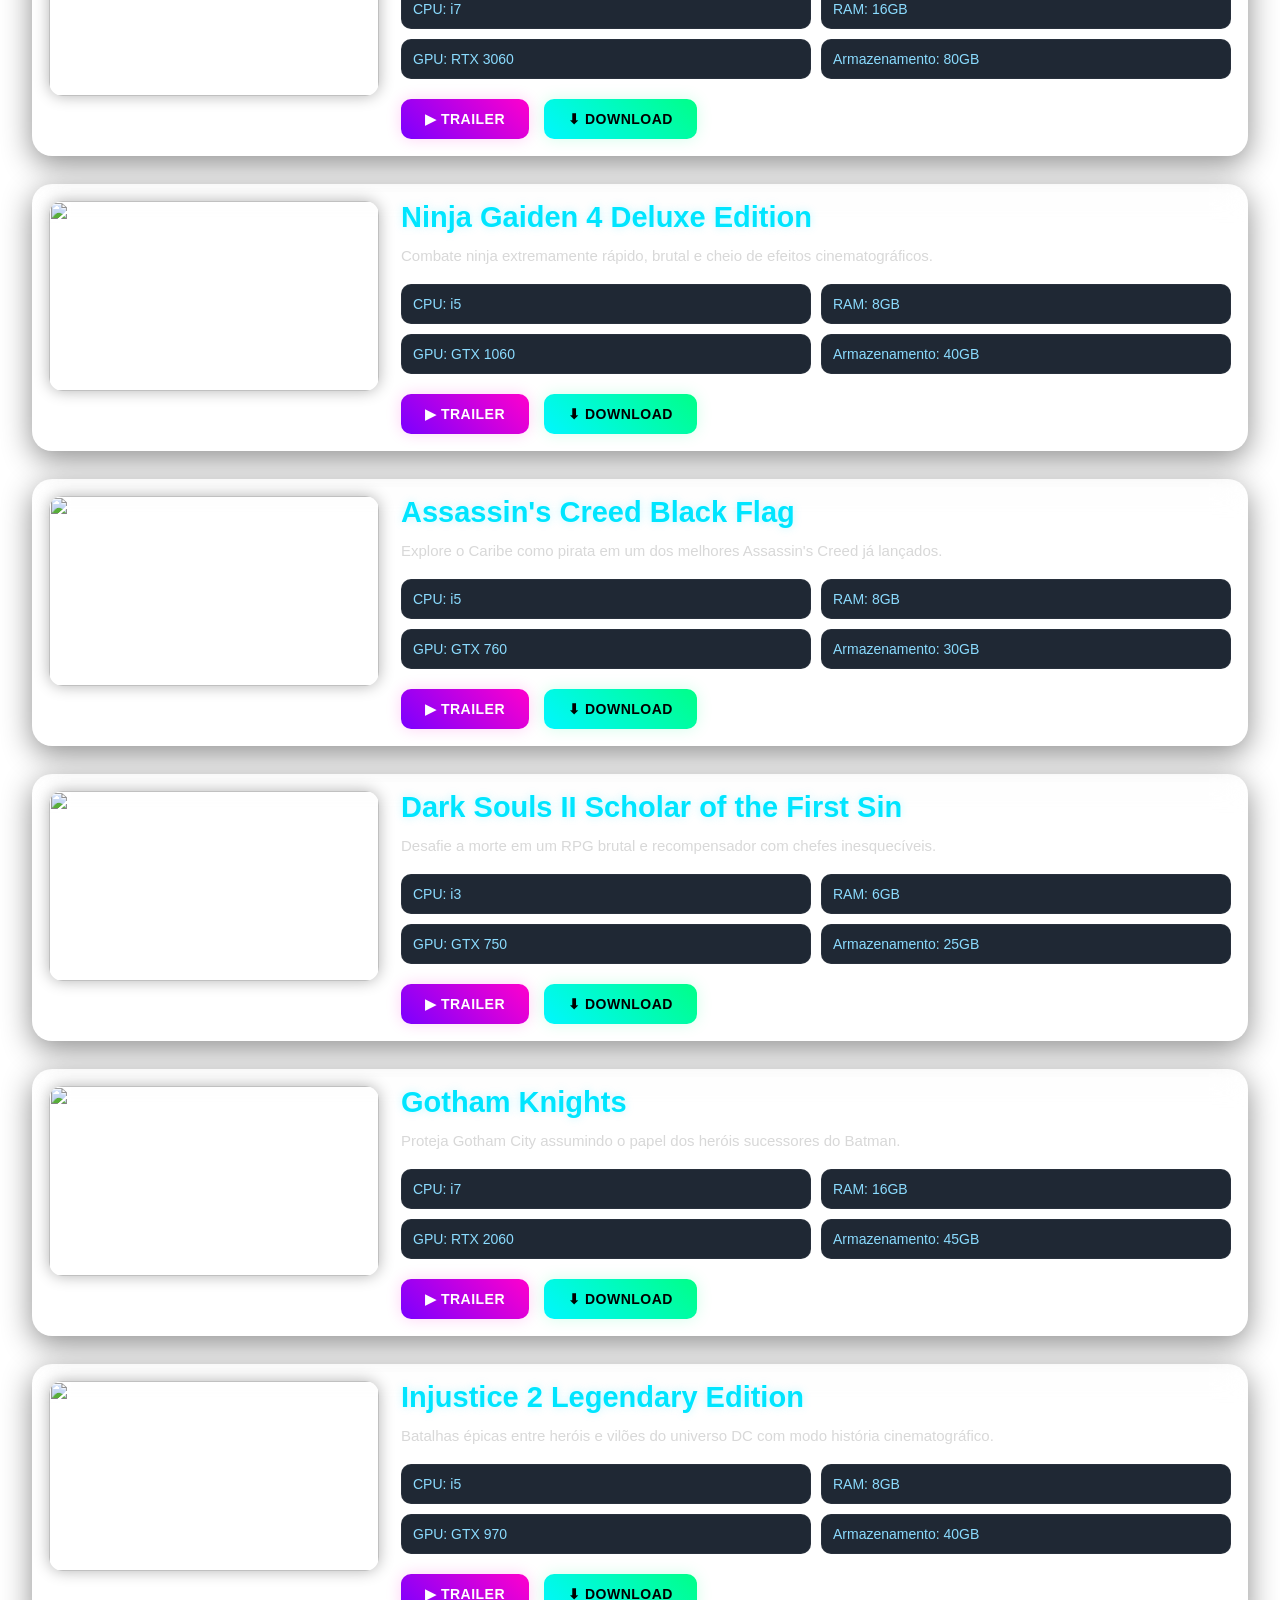
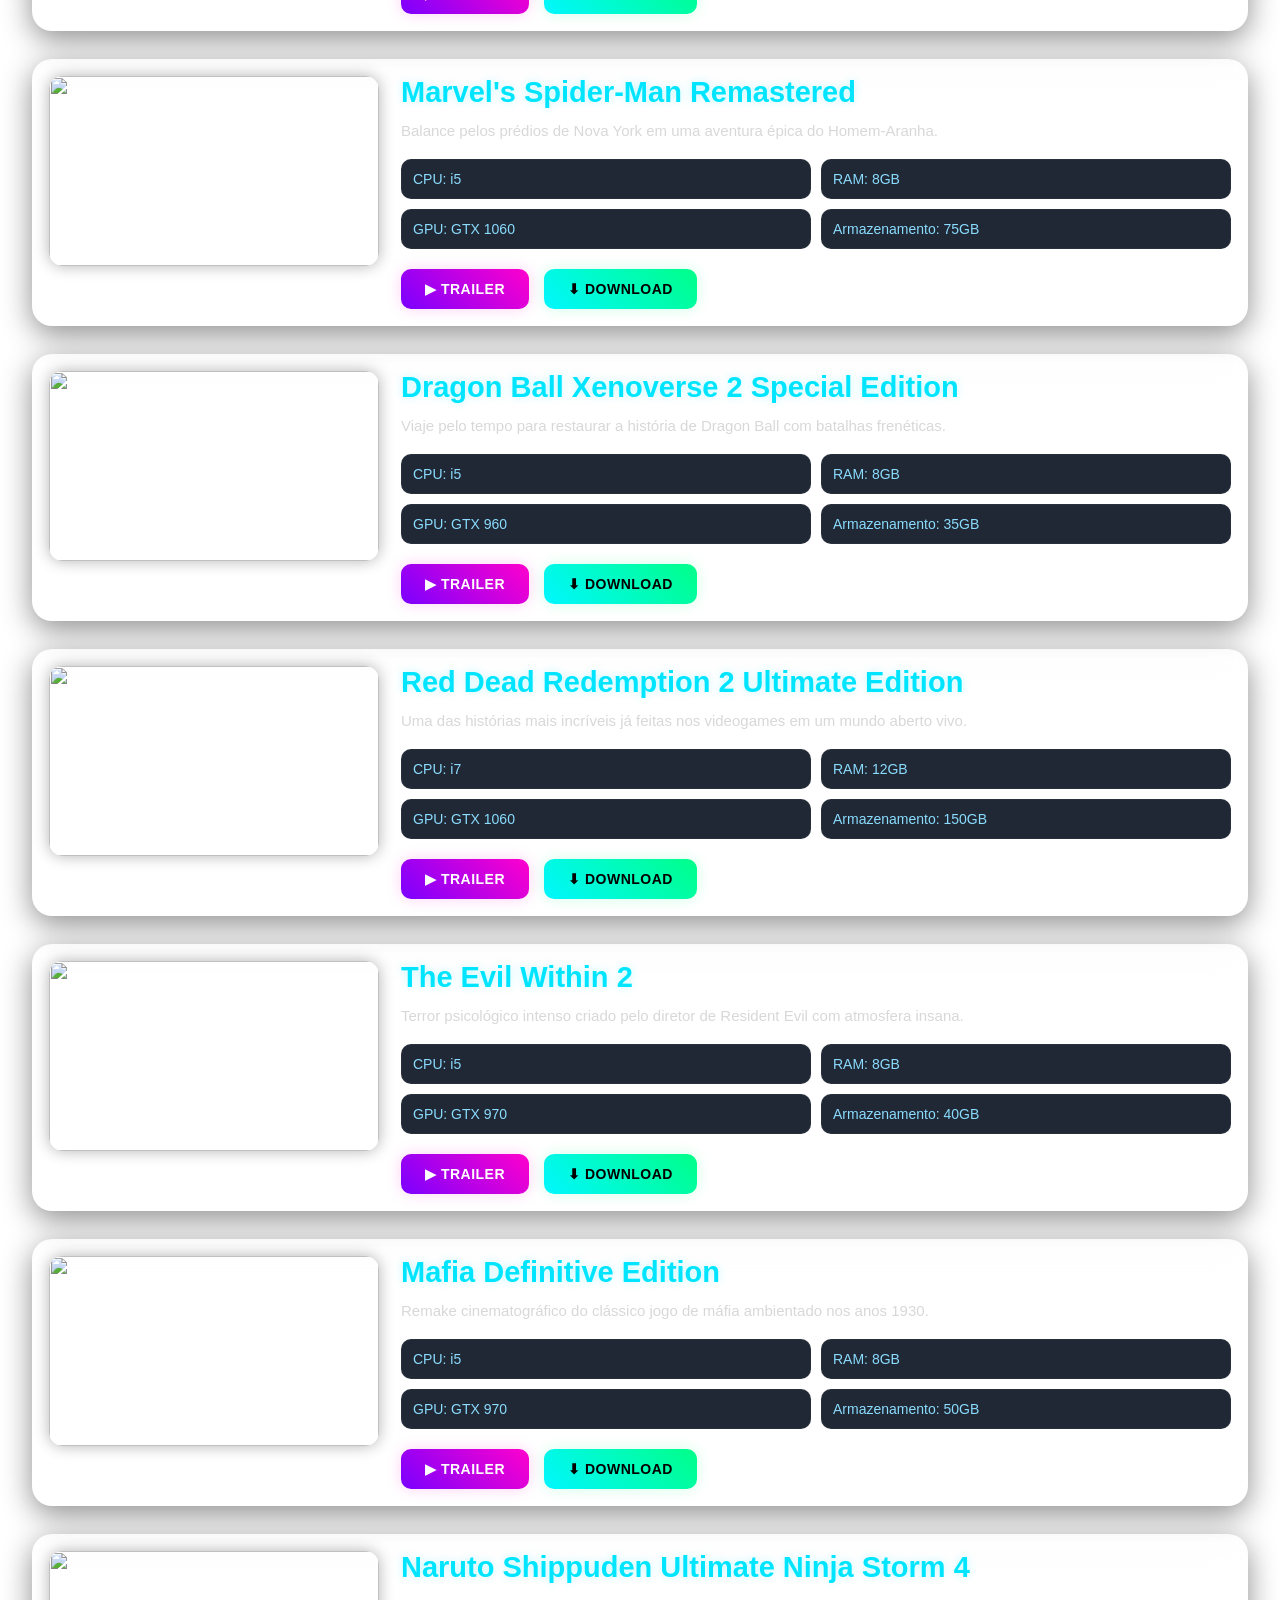
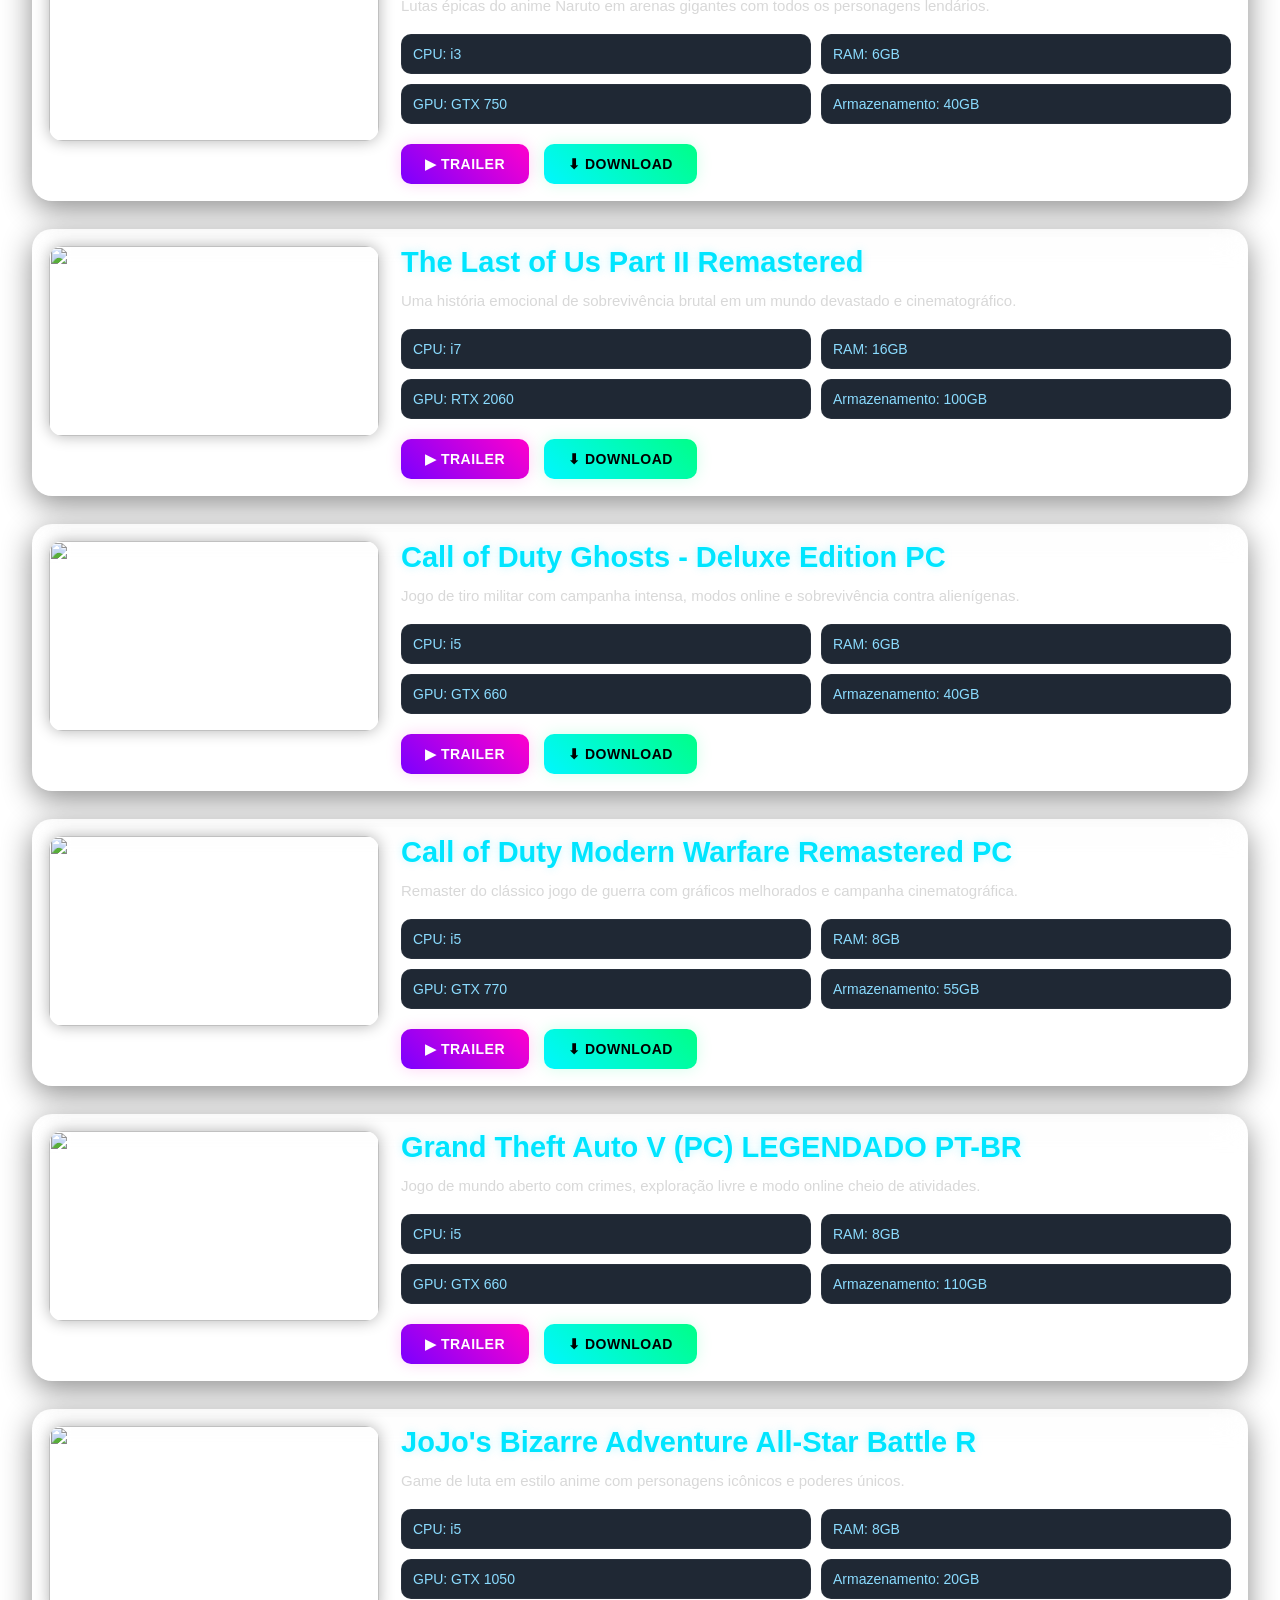
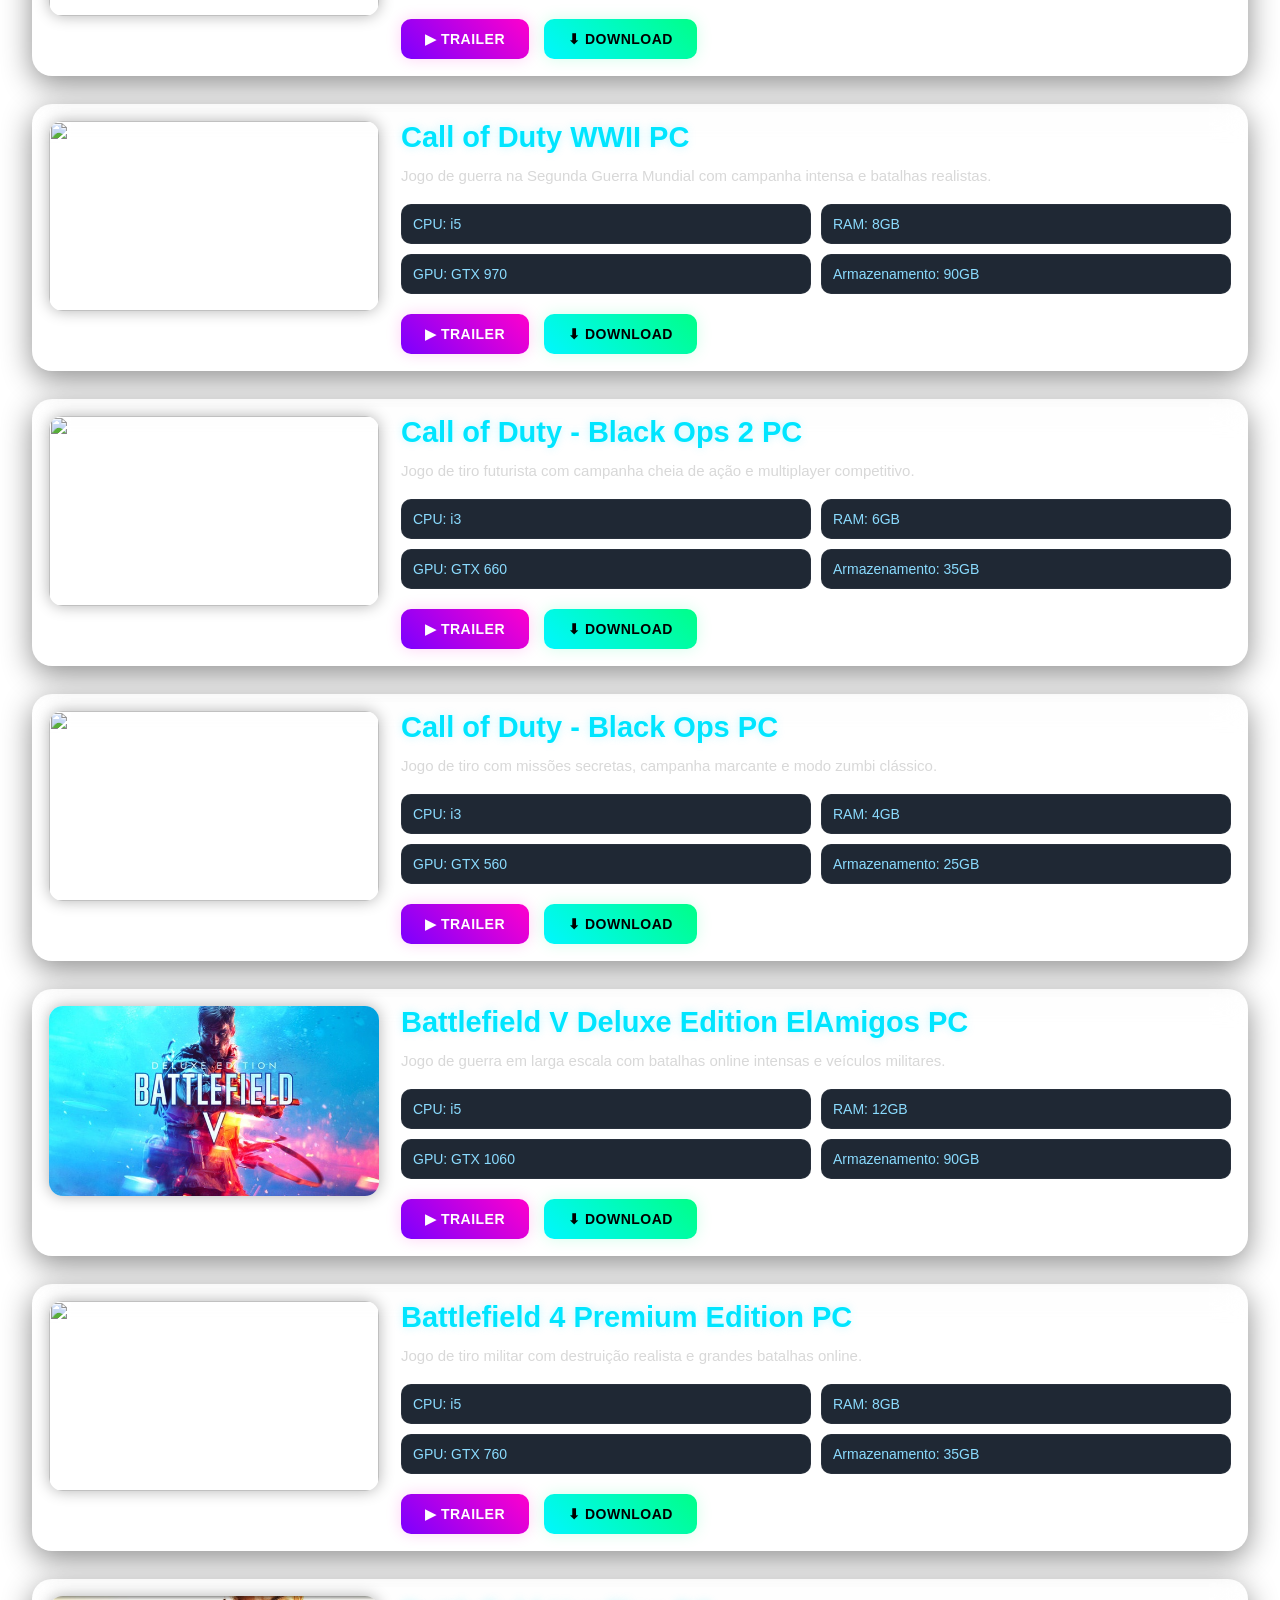
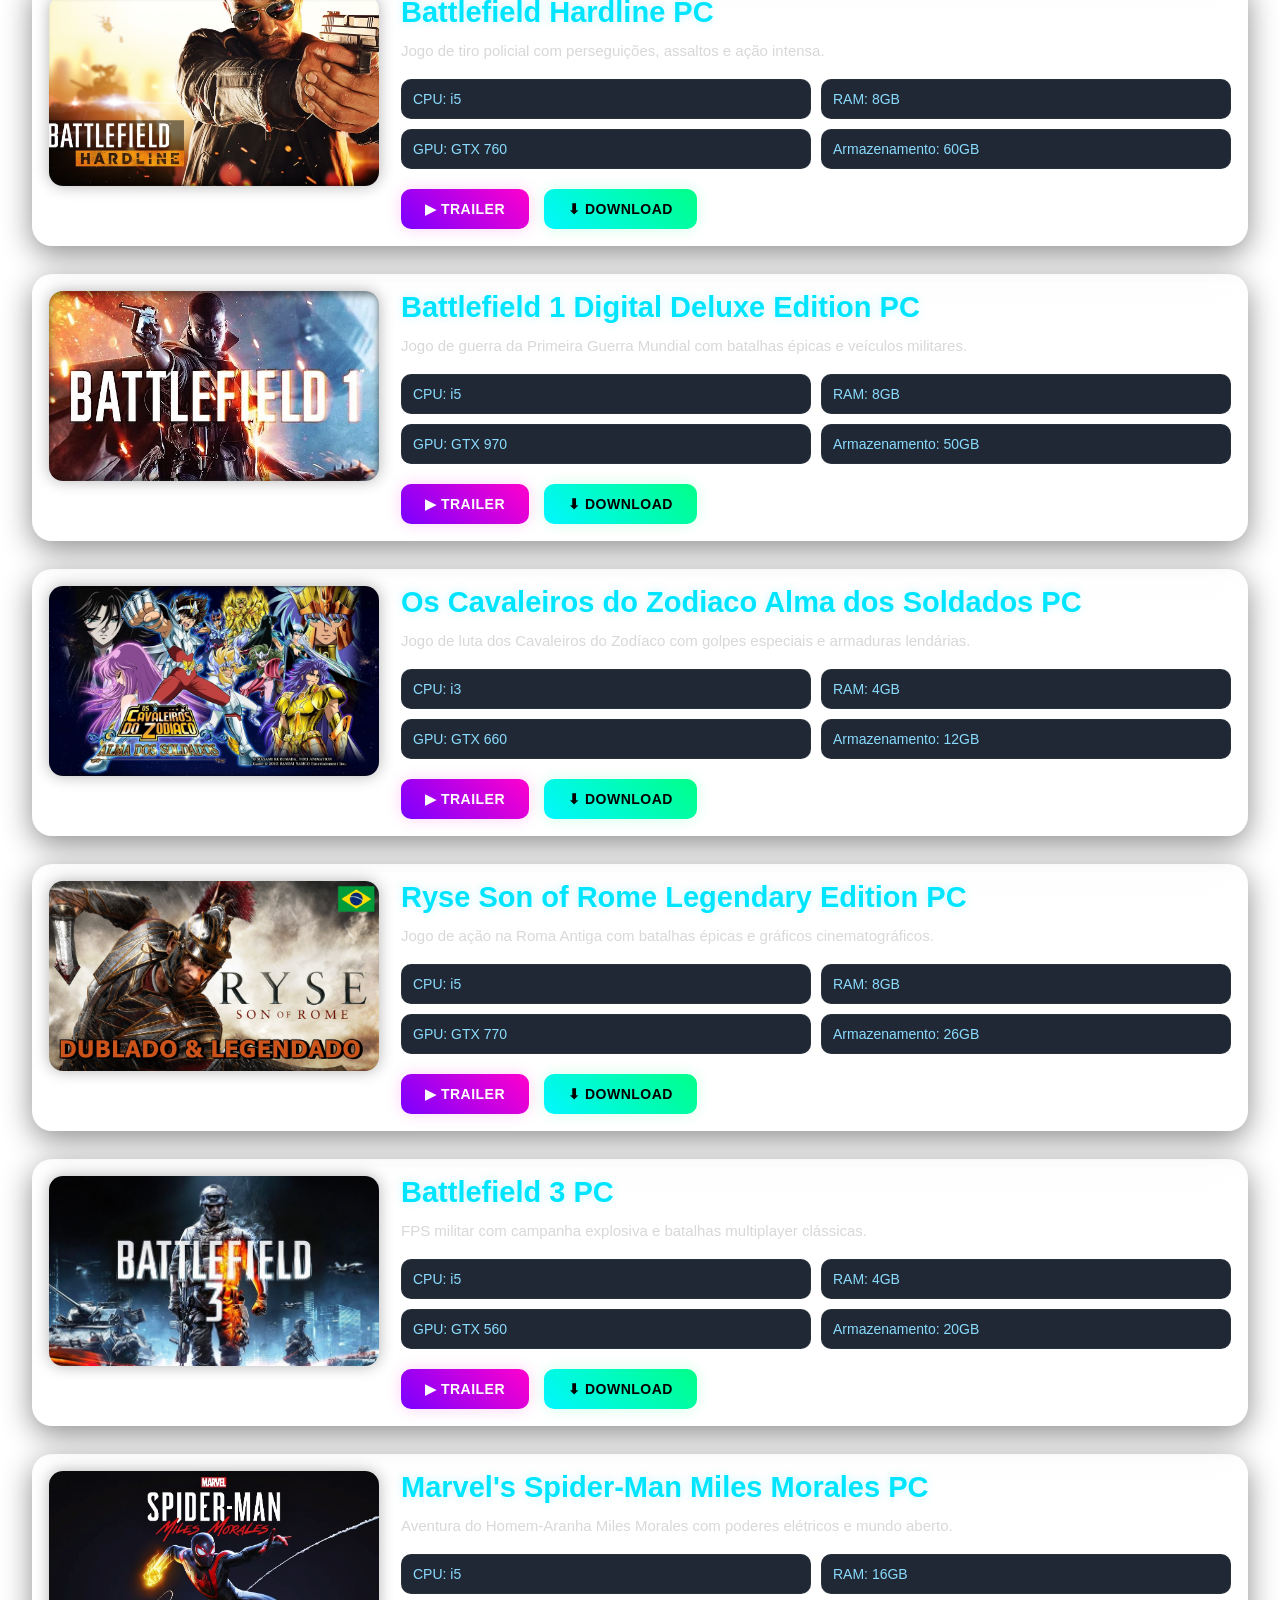
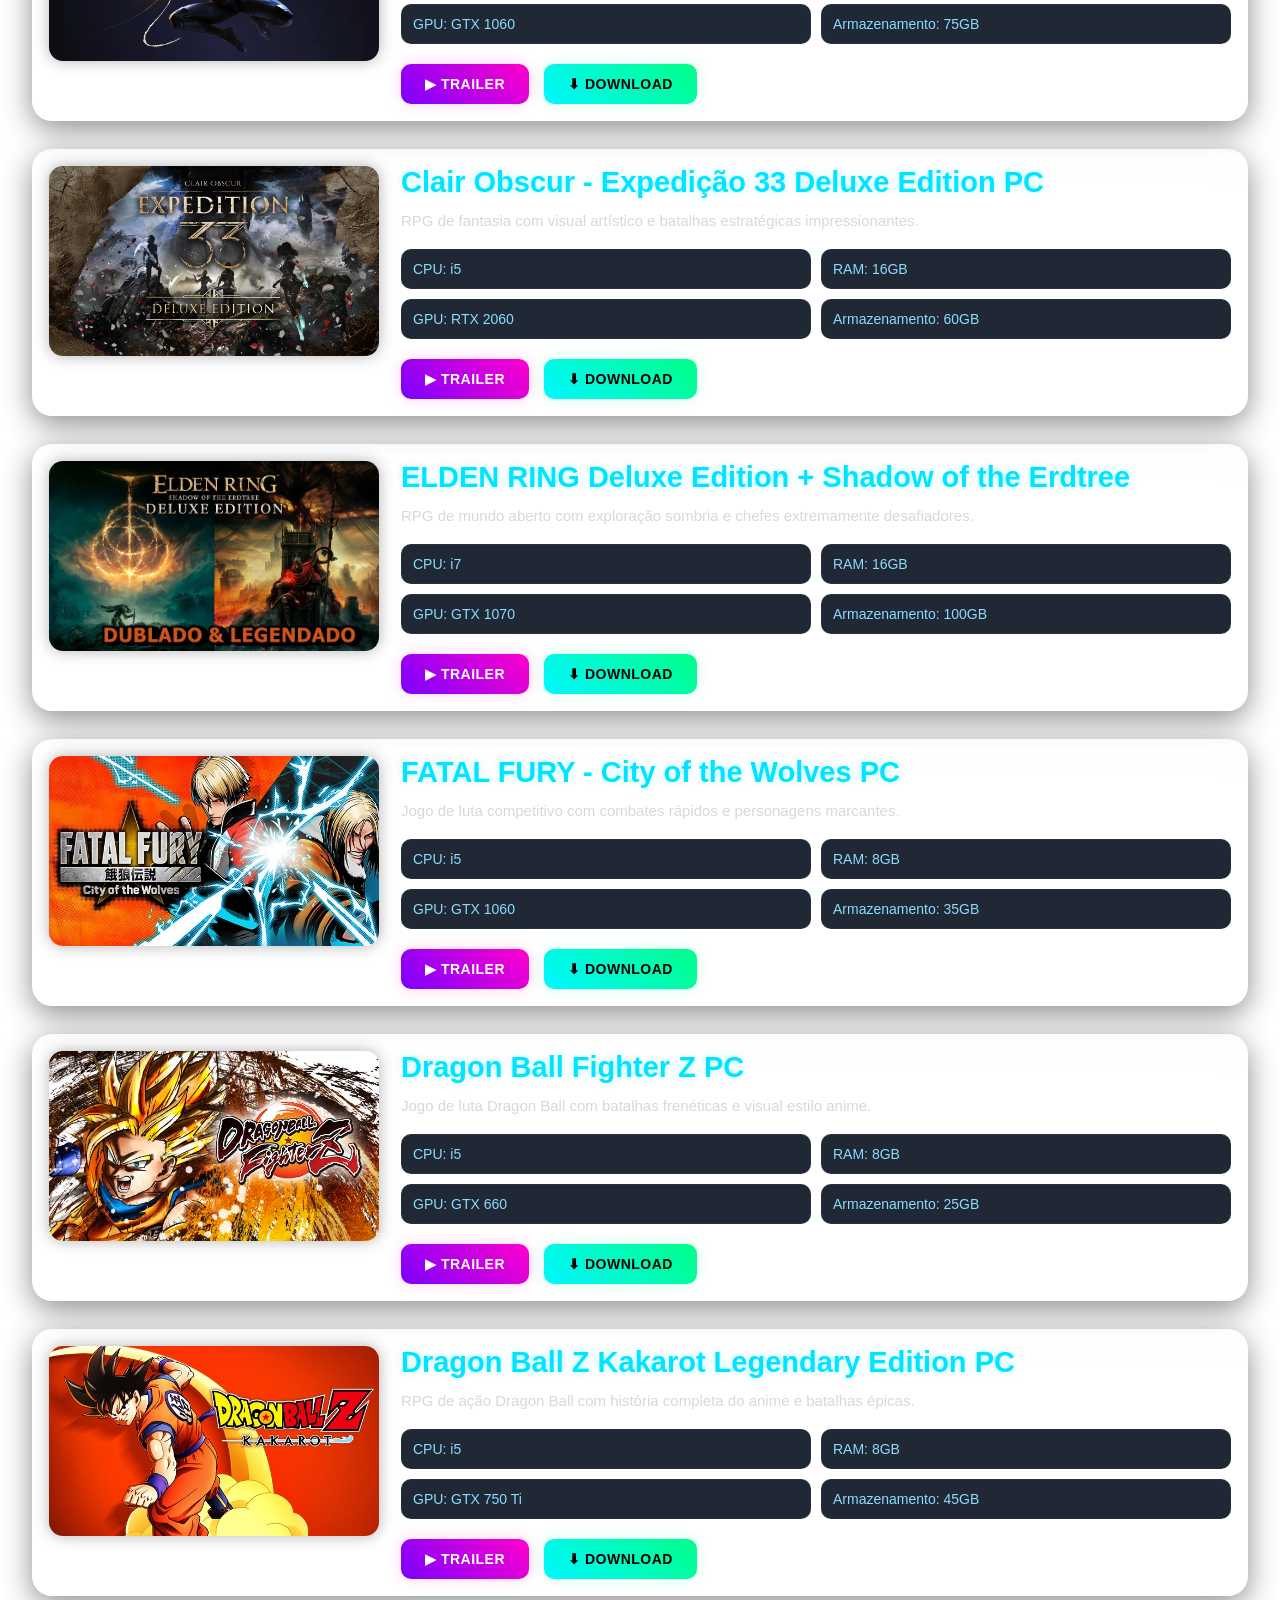
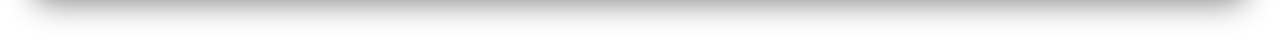
==== commit 797f0f49: "Corrigido caminhos das imagens e ajuste nas extensoes JPG dos cards" ====
--- a/game.html
+++ b/game.html
@@ -428,7 +428,7 @@
 </section>
 
 <section class="game-card" id="bfv">
-<div class="game-thumb"><img src="https://cdn.discordapp.com/attachments/1355291723928043583/1358895200680018110/battlefield-5-deluxe-edition-deluxe-edition-playstation-4-game-playstation-store-spain-cover.jpg?ex=6a018d86&is=6a003c06&hm=7cfd24f925779edb247ef7fd9692dd993635bcbd8671cd0e78601948b945fafd&"></div>
+<div class="game-thumb"><img src="public/assets/images/BATTLEFIELDV.jpg"></div>
 <div class="game-info">
 <h2>Battlefield V Deluxe Edition ElAmigos PC</h2>
 <p>Jogo de guerra em larga escala com batalhas online intensas e veículos militares.</p>
@@ -448,7 +448,7 @@
 </section>
 
 <section class="game-card" id="hardline">
-<div class="game-thumb"><img src="https://cdn.discordapp.com/attachments/1355291723928043583/1359713204044824676/KKKK.jpg?ex=6a01e45a&is=6a0092da&hm=30c42458937cb54306aec6b43459a69e6b8b1d8f01625d3076b097567f62a48d&"></div>
+<div class="game-thumb"><img src="public/assets/images/KKKK.jpg"></div>
 <div class="game-info">
 <h2>Battlefield Hardline PC</h2>
 <p>Jogo de tiro policial com perseguições, assaltos e ação intensa.</p>
@@ -458,7 +458,7 @@
 </section>
 
 <section class="game-card" id="bf1">
-<div class="game-thumb"><img src="https://cdn.discordapp.com/attachments/1355291723928043583/1360004670088679646/Battlefield_1_-_Digital_Deluxe_Edition_PC_DUBLADO_PT-BR.jpg?ex=6a01a24d&is=6a0050cd&hm=5eb176c0d4b98acd2cce667c891beb947cf7972de8c863c2f6935538cf810392&"></div>
+<div class="game-thumb"><img src="public/assets/images/Battlefield_1.jpg"></div>
 <div class="game-info">
 <h2>Battlefield 1 Digital Deluxe Edition PC</h2>
 <p>Jogo de guerra da Primeira Guerra Mundial com batalhas épicas e veículos militares.</p>
@@ -468,7 +468,7 @@
 </section>
 
 <section class="game-card" id="cdz">
-<div class="game-thumb"><img src="https://cdn.discordapp.com/attachments/1355291723928043583/1360076959492739195/Cavaleiros_do_Zodiaco_Alma_dos_Soldados_PC_DUBLADO_PT-BR.jpg?ex=6a01e5a0&is=6a009420&hm=4d9a3a3e4ff231ab00c8ac9f6f182ee59f15c5c746d8f00204b7a914686704b2&"></div>
+<div class="game-thumb"><img src="public/assets/images/Cavaleiros.jpg"></div>
 <div class="game-info">
 <h2>Os Cavaleiros do Zodiaco Alma dos Soldados PC</h2>
 <p>Jogo de luta dos Cavaleiros do Zodíaco com golpes especiais e armaduras lendárias.</p>
@@ -478,7 +478,7 @@
 </section>
 
 <section class="game-card" id="ryse">
-<div class="game-thumb"><img src="https://cdn.discordapp.com/attachments/1355291723928043583/1361041516210163774/ryse_bg_header.jpg?ex=6a017370&is=6a0021f0&hm=c8ccac2821ff4dbd5f1598a7c267e5ba61ba2464517e47f3daea752a69e6204b&"></div>
+<div class="game-thumb"><img src="public/assets/images/ryse_bg_header.jpg"></div>
 <div class="game-info">
 <h2>Ryse Son of Rome Legendary Edition PC</h2>
 <p>Jogo de ação na Roma Antiga com batalhas épicas e gráficos cinematográficos.</p>
@@ -488,7 +488,7 @@
 </section>
 
 <section class="game-card" id="bf3">
-<div class="game-thumb"><img src="https://cdn.discordapp.com/attachments/1355291723928043583/1361080457722069316/hq720.jpg?ex=6a0197b4&is=6a004634&hm=0f0467037597841da311964950a8607bf89c5fa3e306f39a5ddbdf9f32fa71be&"></div>
+<div class="game-thumb"><img src="public/assets/images/battlefield3.jpg"></div>
 <div class="game-info">
 <h2>Battlefield 3 PC</h2>
 <p>FPS militar com campanha explosiva e batalhas multiplayer clássicas.</p>
@@ -498,7 +498,7 @@
 </section>
 
 <section class="game-card" id="milesmorales">
-<div class="game-thumb"><img src="https://cdn.discordapp.com/attachments/1355291723928043583/1362899195282985224/Marvels_Spider-Man_Miles_Morales_v3.617.1_PC_DUBLADO_PT-BR.jpg?ex=6a019e09&is=6a004c89&hm=7cb399297b6a5850c0c187c1e630d403e2eae358d23173d6401d436efc36ab7c&"></div>
+<div class="game-thumb"><img src="public/assets/images/Marvels.jpg"></div>
 <div class="game-info">
 <h2>Marvel's Spider-Man Miles Morales PC</h2>
 <p>Aventura do Homem-Aranha Miles Morales com poderes elétricos e mundo aberto.</p>
@@ -508,7 +508,7 @@
 </section>
 
 <section class="game-card" id="clairobscur">
-<div class="game-thumb"><img src="https://cdn.discordapp.com/attachments/1355291723928043583/1366256224433209455/Clair_Obscur_-_Expedicao_33_-_Deluxe_Edition_PC_LEGENDADO_PT-BR.jpg?ex=6a01f703&is=6a00a583&hm=fe23aebb43e7ab6f75eaff22dd23108e3280d0417fdab701e432c4a79e163f04&"></div>
+<div class="game-thumb"><img src="public/assets/images/Clair_Obscur.jpg"></div>
 <div class="game-info">
 <h2>Clair Obscur - Expedição 33 Deluxe Edition PC</h2>
 <p>RPG de fantasia com visual artístico e batalhas estratégicas impressionantes.</p>
@@ -518,7 +518,7 @@
 </section>
 
 <section class="game-card" id="eldenring">
-<div class="game-thumb"><img src="https://cdn.discordapp.com/attachments/1355291723928043583/1367277041090560070/ELDEN_RING_Deluxe_Edition__Shadow_of_the_Erdtree_Premium_Bundle_PC_v1.16__All_DLCs_DUBLADO_PT-BR.jpg?ex=6a01b939&is=6a0067b9&hm=0a3f713ef1ea477a96c7a912724989b0b8cdac799b4d3b3fd10f1d32319dc583&"></div>
+<div class="game-thumb"><img src="public/assets/images/ELDEN_RING.jpg"></div>
 <div class="game-info">
 <h2>ELDEN RING Deluxe Edition + Shadow of the Erdtree</h2>
 <p>RPG de mundo aberto com exploração sombria e chefes extremamente desafiadores.</p>
@@ -528,7 +528,7 @@
 </section>
 
 <section class="game-card" id="fatalfury">
-<div class="game-thumb"><img src="https://cdn.discordapp.com/attachments/1355291723928043583/1369809570888814652/FATAL_FURY_-_City_of_the_Wolves_v1.1.2-72904_PC__DLC_Legendado_PT-BR.jpg?ex=6a01b553&is=6a0063d3&hm=afe03034ec001d12cabffca87af6396dd037b8713d7b1e7d8d2f0986aca6e902&"></div>
+<div class="game-thumb"><img src="public/assets/images/FATAL_FURY.jpg"></div>
 <div class="game-info">
 <h2>FATAL FURY - City of the Wolves PC</h2>
 <p>Jogo de luta competitivo com combates rápidos e personagens marcantes.</p>
@@ -538,7 +538,7 @@
 </section>
 
 <section class="game-card" id="fighterz">
-<div class="game-thumb"><img src="https://cdn.discordapp.com/attachments/1355291723928043583/1371568484638527668/Dragon_Ball_Figher_Z_PC_Legendado_PT-BR.jpg?ex=6a0183f1&is=6a003271&hm=ade58fb5acf8c3f9b9634897cd7b314e759aa5a81a2ee7c903ebabf1714ebbf1&"></div>
+<div class="game-thumb"><img src="public/assets/images/Dragon_Ball_Figher.jpg"></div>
 <div class="game-info">
 <h2>Dragon Ball Fighter Z PC</h2>
 <p>Jogo de luta Dragon Ball com batalhas frenéticas e visual estilo anime.</p>
@@ -548,7 +548,7 @@
 </section>
 
 <section class="game-card" id="kakarot">
-<div class="game-thumb"><img src="https://cdn.discordapp.com/attachments/1355291723928043583/1372049438679502858/Dragon_Ball_Z_Kakarot_-_Legendary_Edition_v2.10__14_DLCs_PC_Legendado_PT-BR.jpg?ex=6a01f25d&is=6a00a0dd&hm=fc642a0acc6f8cdf474d96e9f0632df4fbfa094c3ba5835ad287483928b6652c&"></div>
+<div class="game-thumb"><img src="public/assets/images/Dragon_Ball_Z_Kakarot.jpg"></div>
 <div class="game-info">
 <h2>Dragon Ball Z Kakarot Legendary Edition PC</h2>
 <p>RPG de ação Dragon Ball com história completa do anime e batalhas épicas.</p>
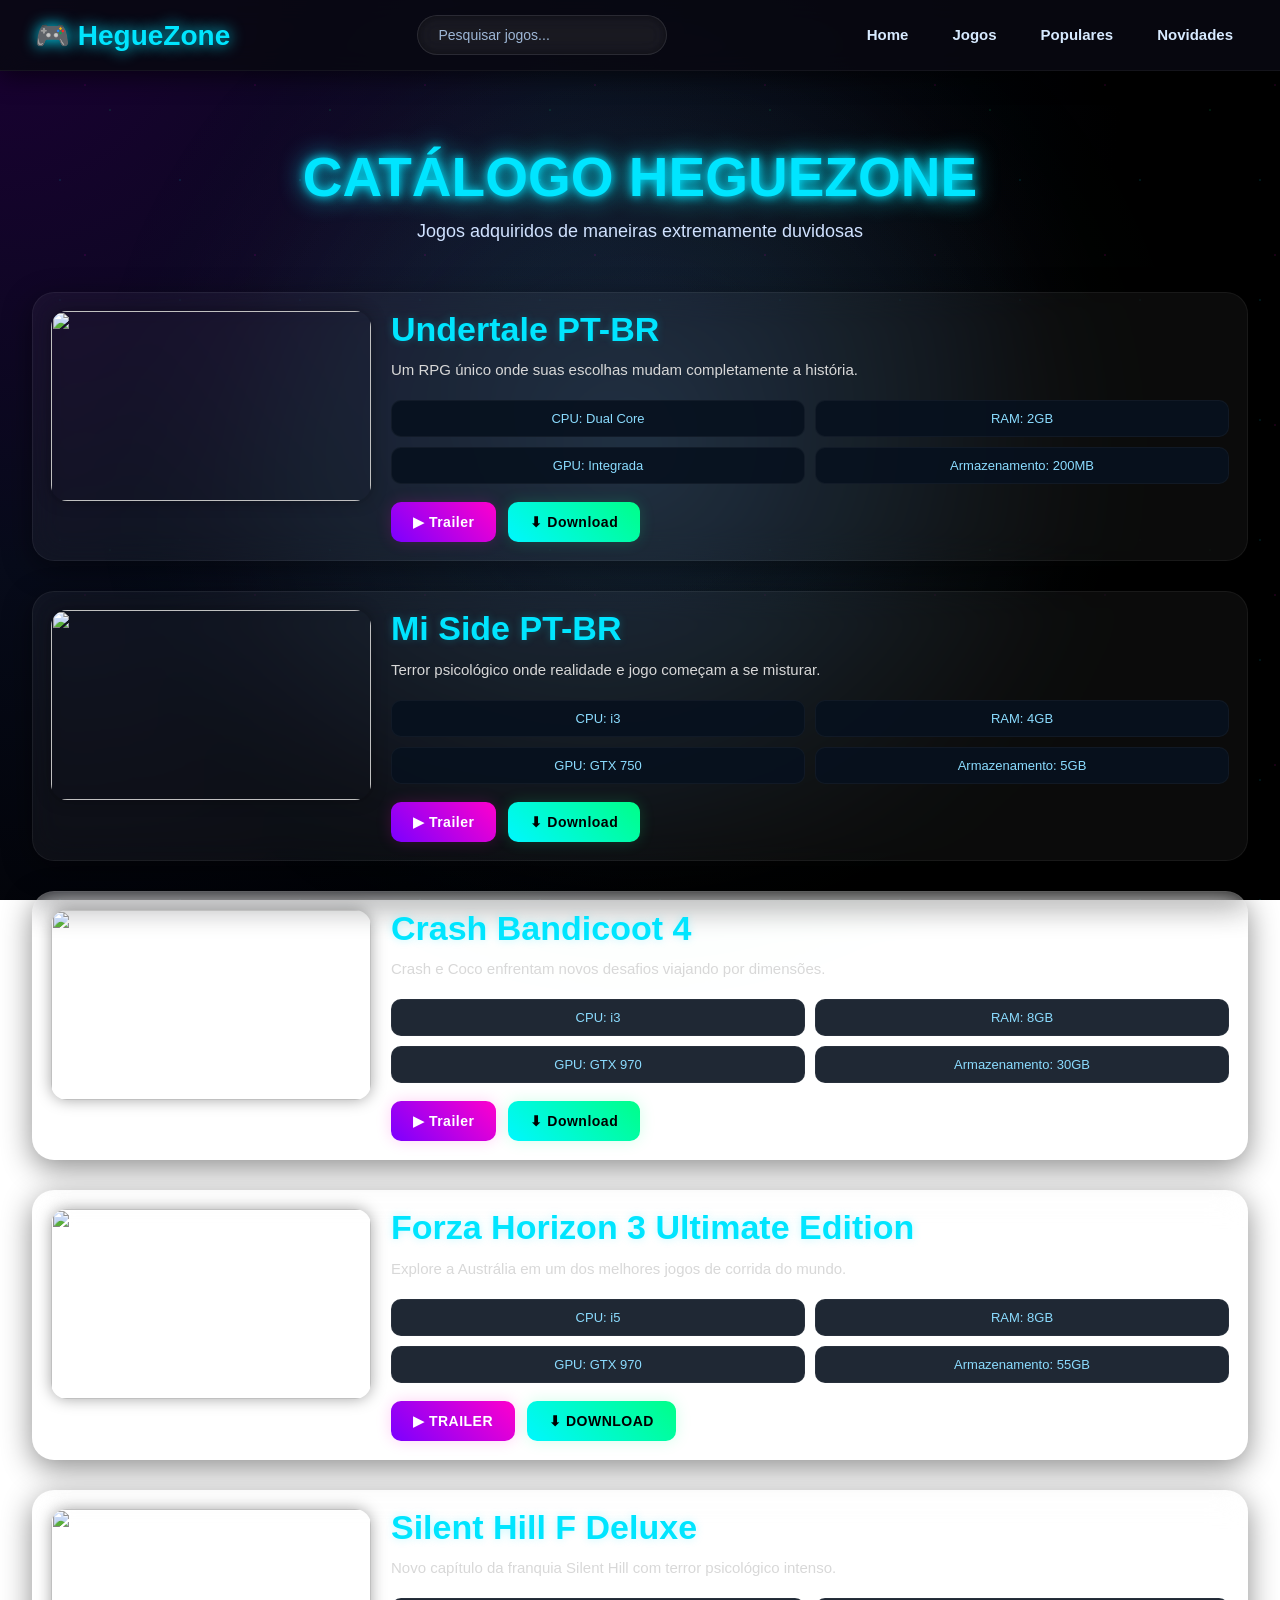
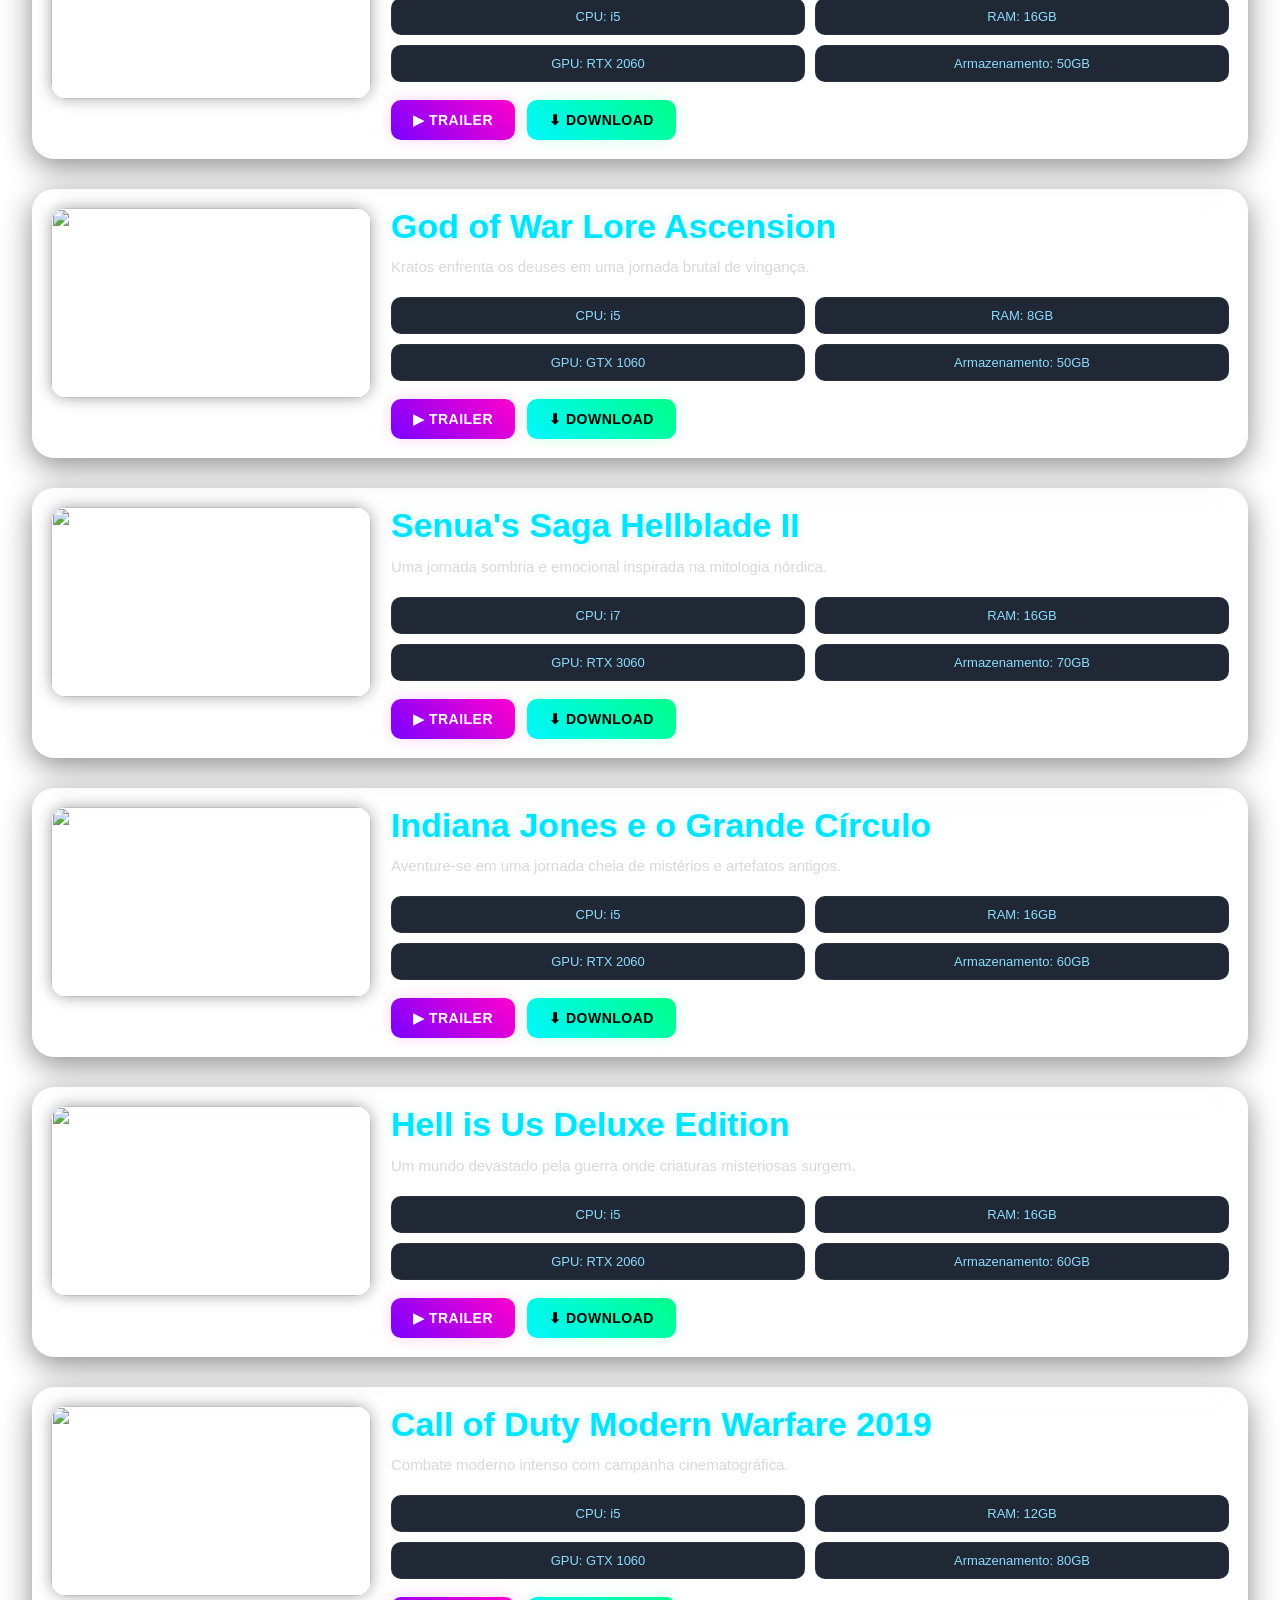
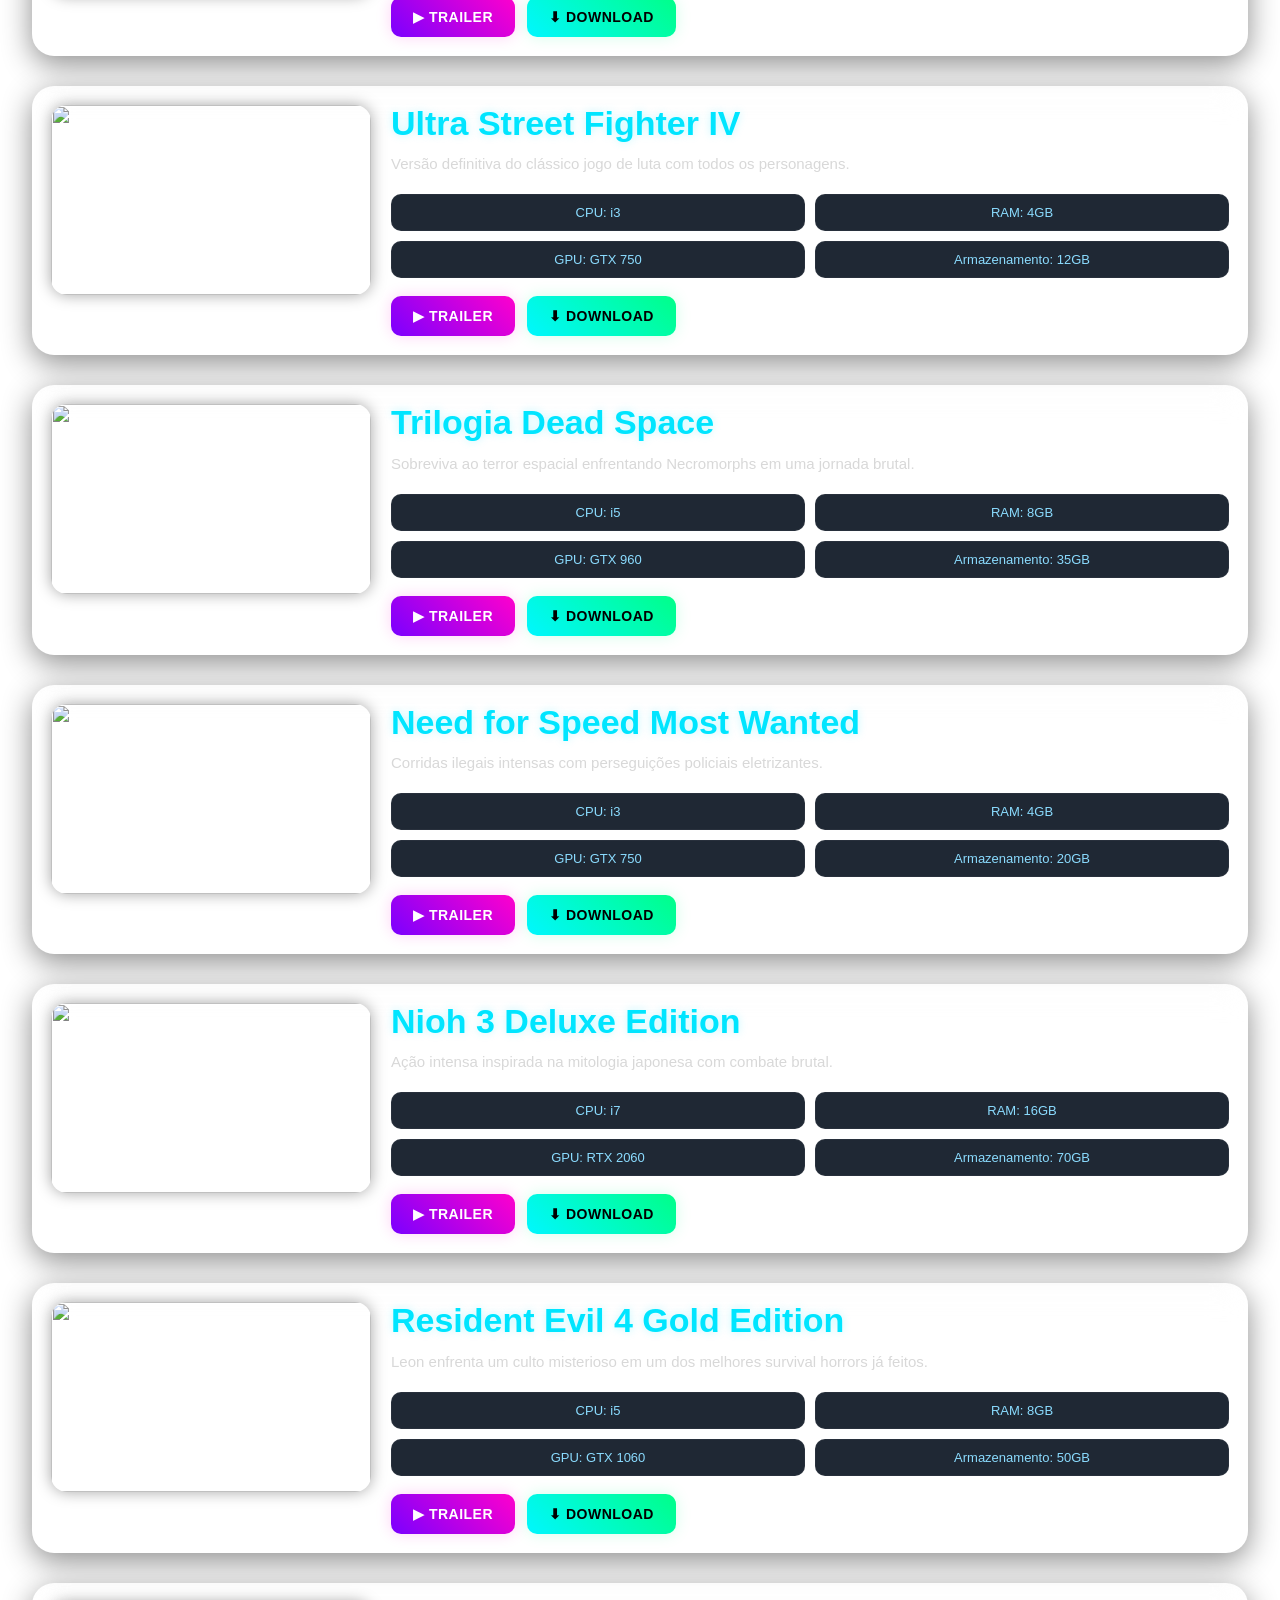
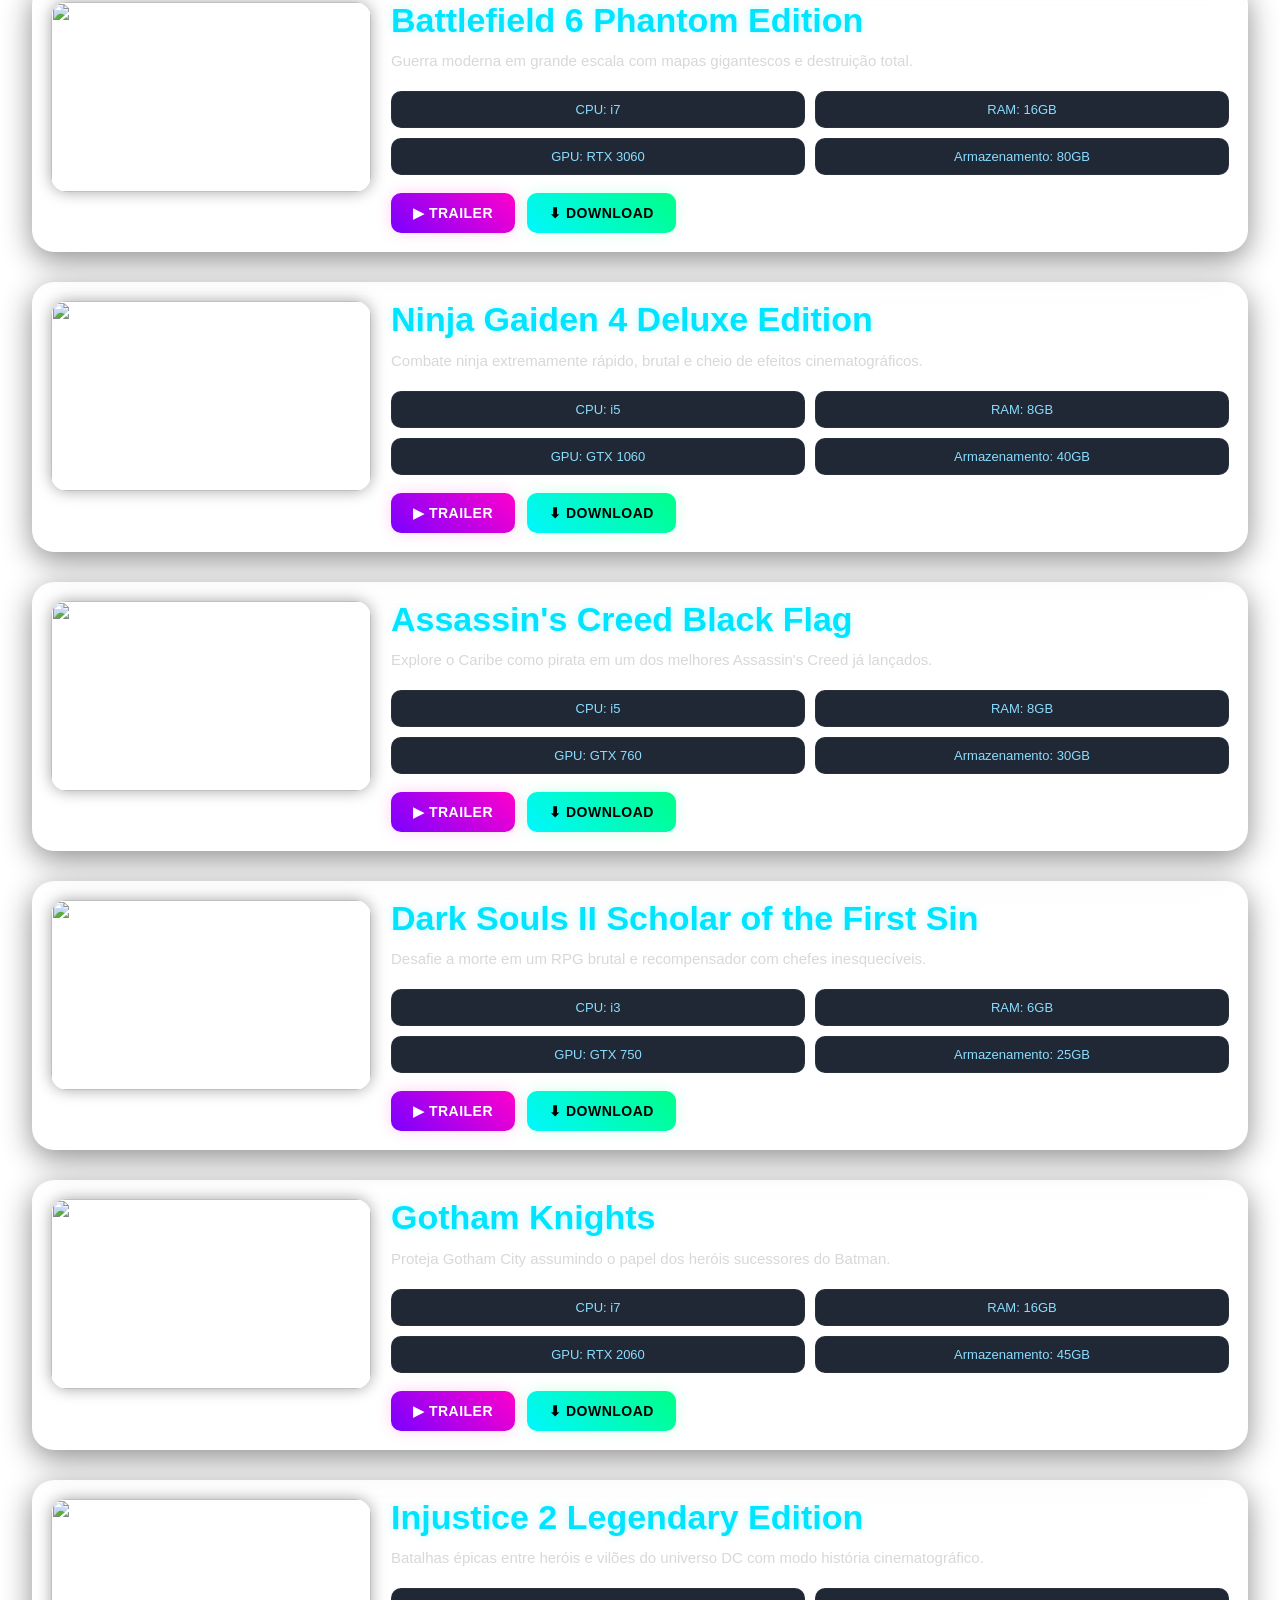
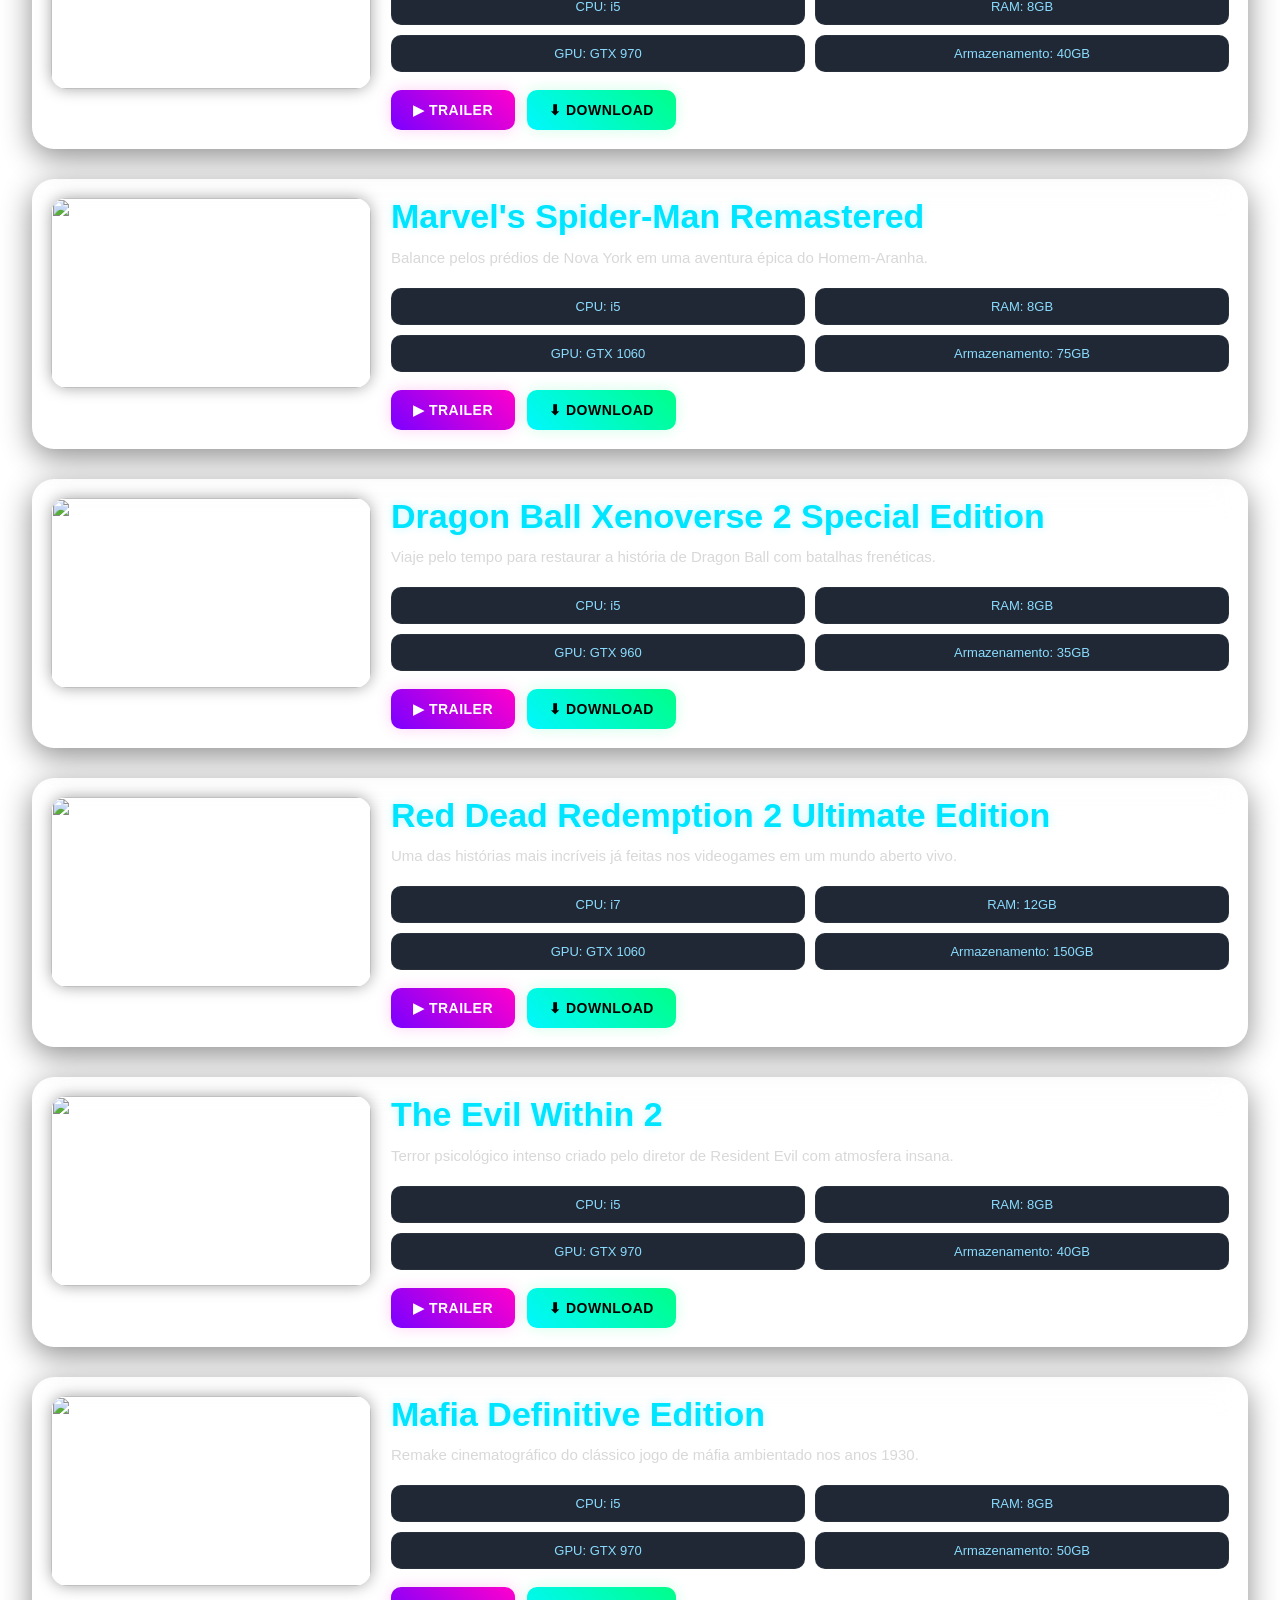
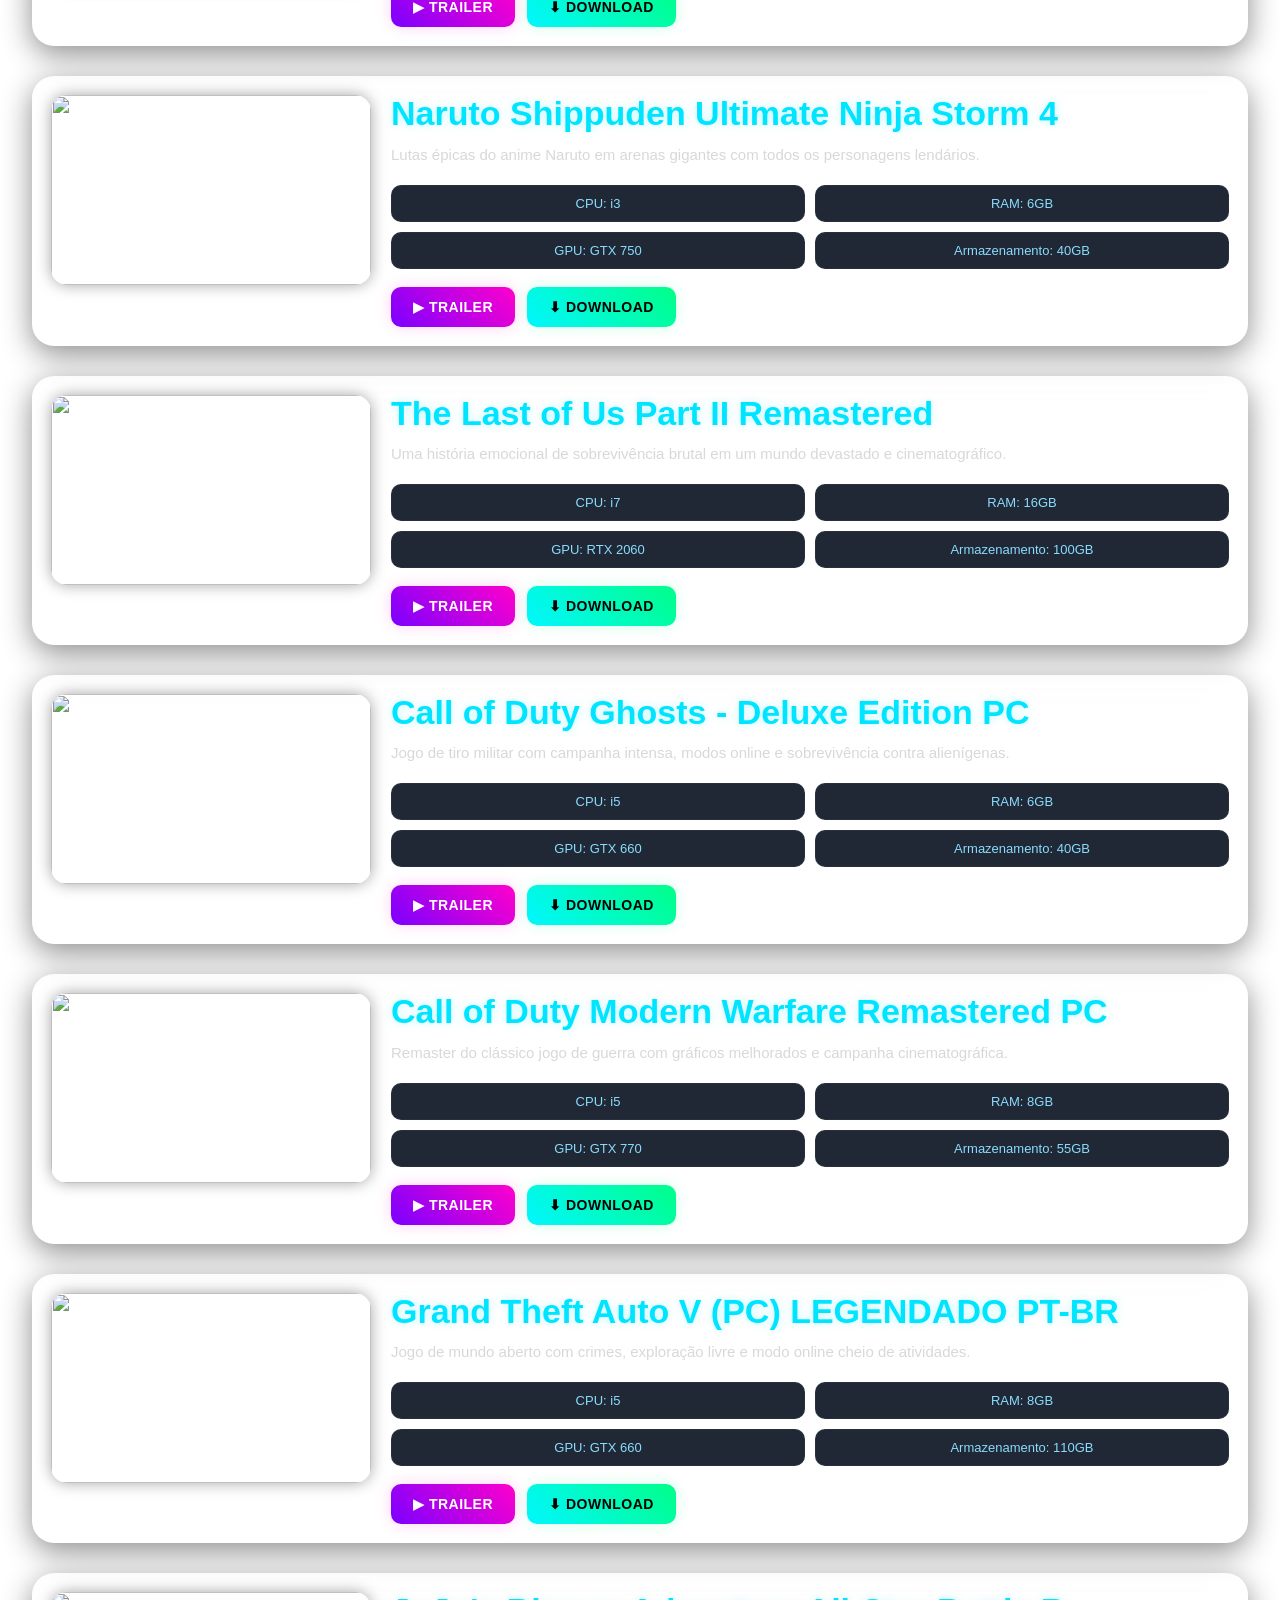
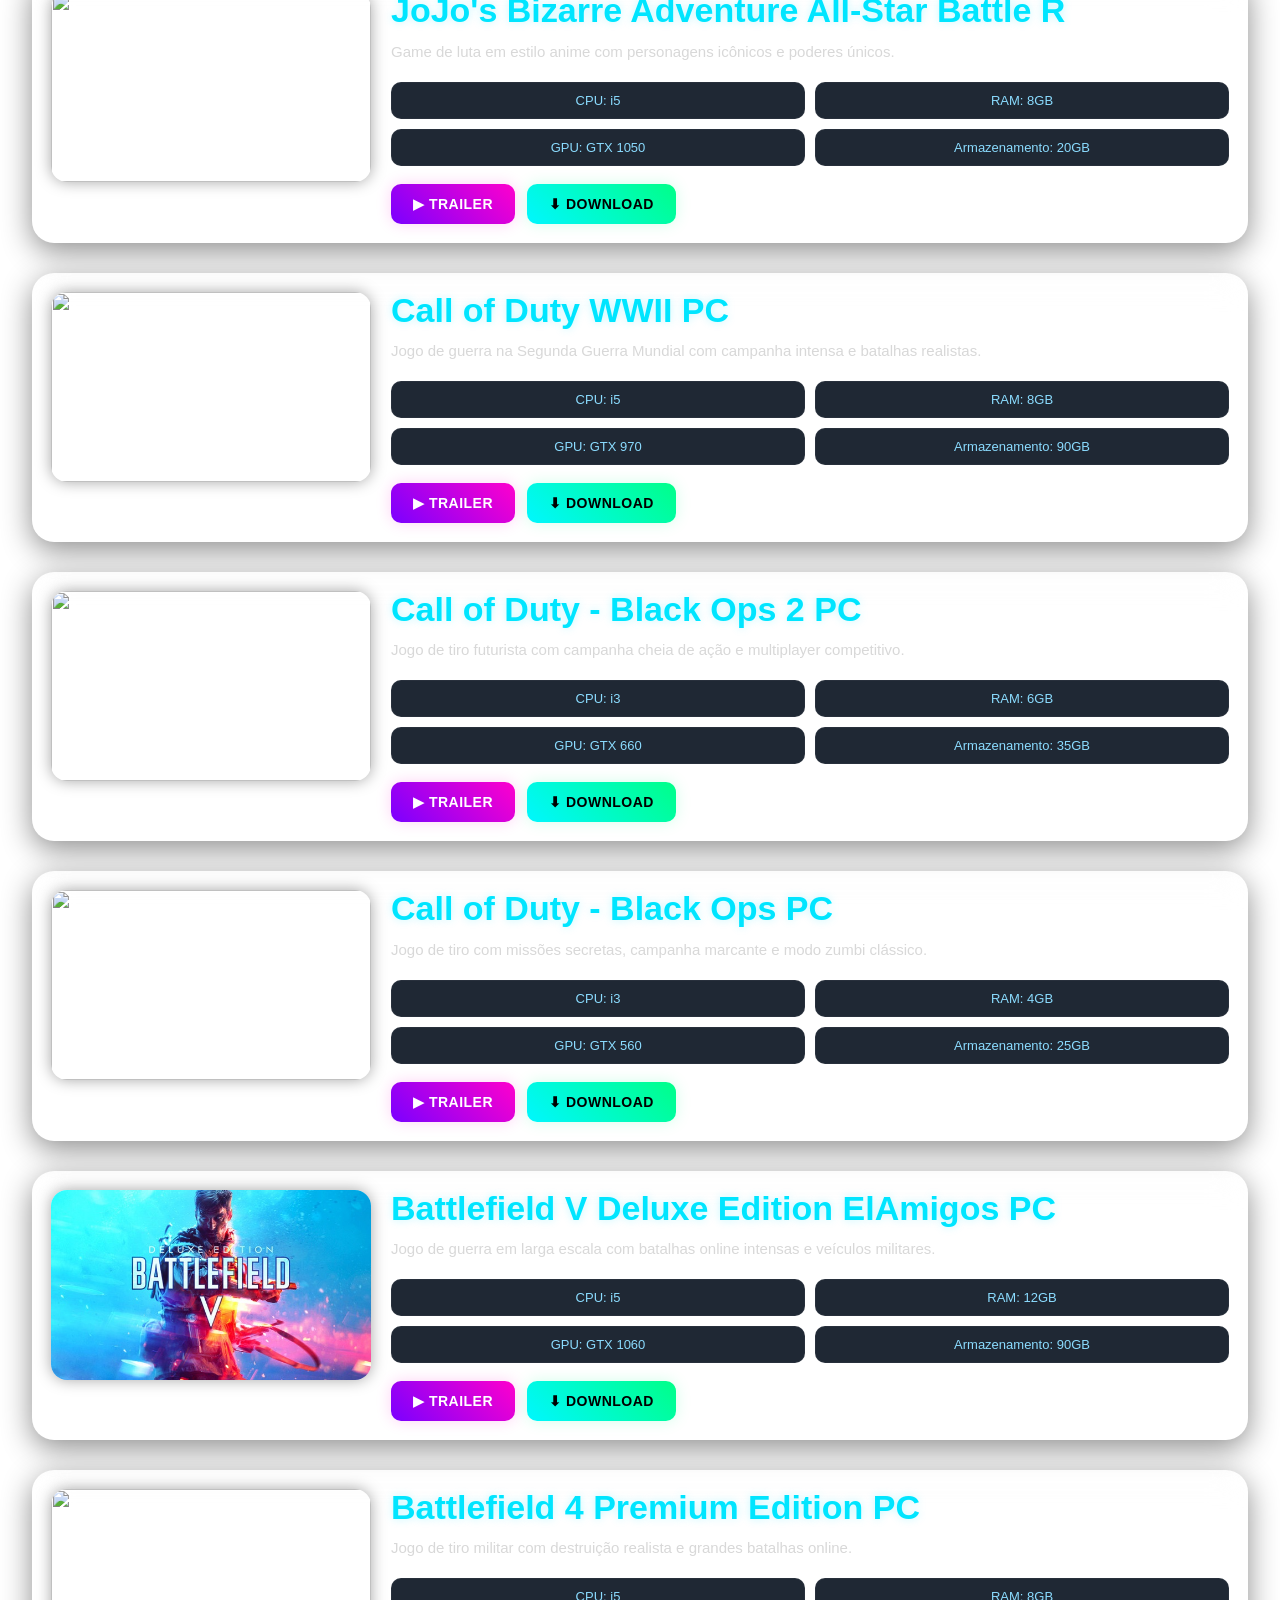
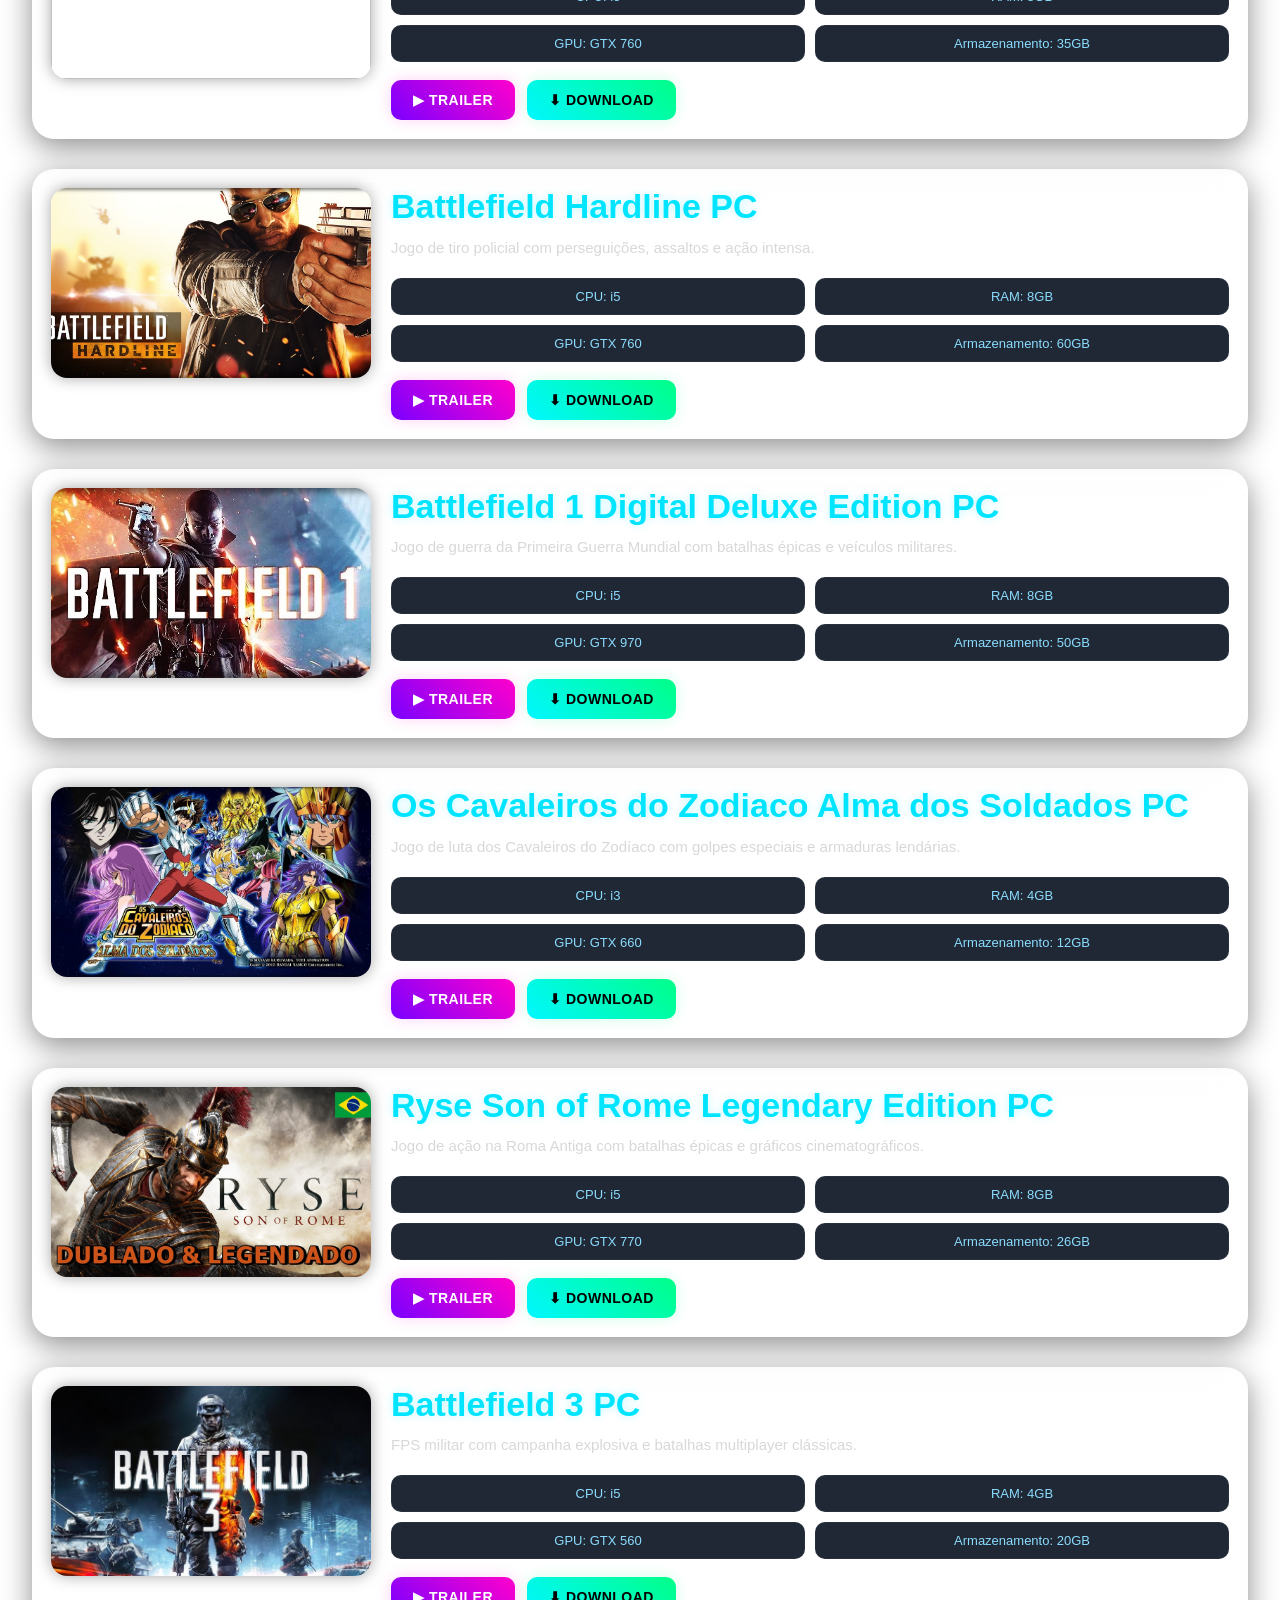
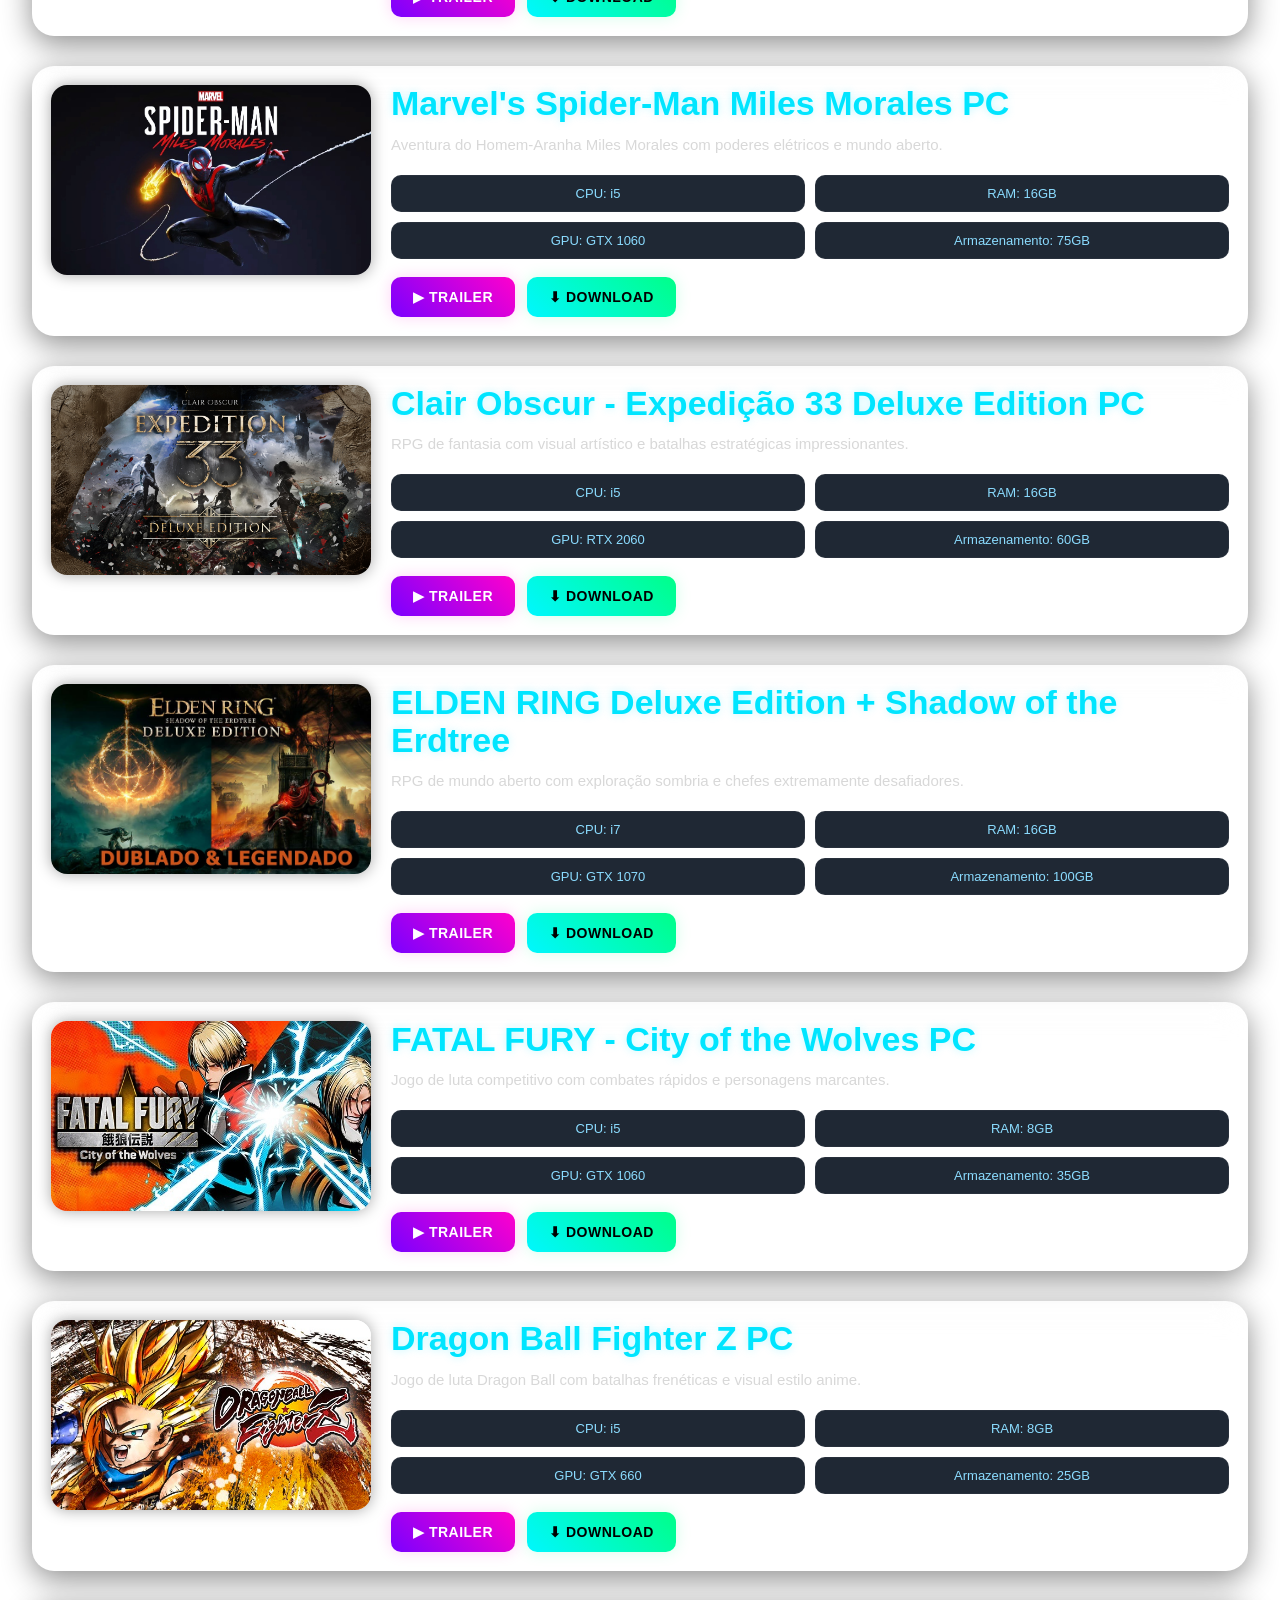
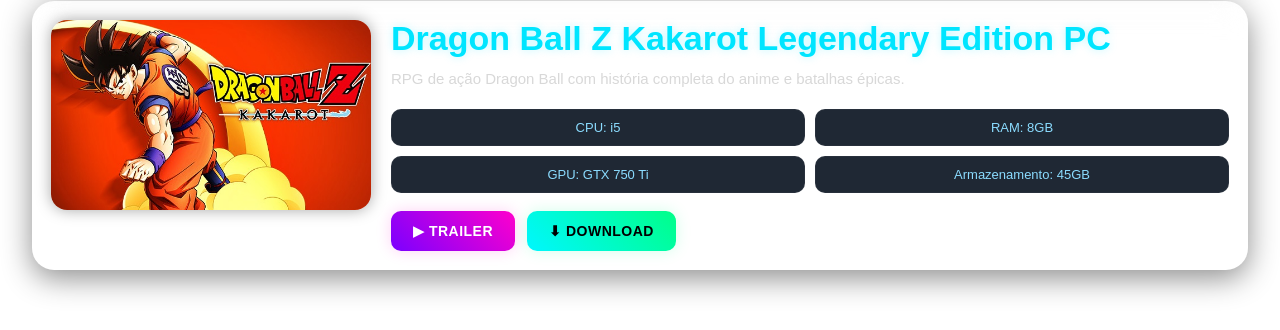
==== commit e944debb: "fix: corrigir upload e carregamento das imagens do site - Corrigido o caminho das imagens  - Ajustad" ====
--- a/game.html
+++ b/game.html
@@ -164,7 +164,7 @@
 </section>
 
 <section class="game-card" id="streetfighter">
-<div class="game-thumb"><img src="https://i.ytimg.com/vi/5kKvMgNjG7Y/hq720.jpg"></div>
+<div class="game-thumb"><img src="https://wallpapercave.com/wp/wp10867583.jpg"></div>
 <div class="game-info">
 <h2>Ultra Street Fighter IV</h2>
 <p>Versão definitiva do clássico jogo de luta com todos os personagens.</p>
@@ -184,7 +184,7 @@
 </section>
 
 <section class="game-card" id="nfs">
-<div class="game-thumb"><img src="https://i.ytimg.com/vi/qPU73o-OL3g/maxresdefault.jpg"></div>
+<div class="game-thumb"><img src="https://cdn1.epicgames.com/spt-assets/5d07664430944a95ae550da120ed0eeb/need-for-speed-most-wanted-a2ek1.jpg"></div>
 <div class="game-info">
 <h2>Need for Speed Most Wanted</h2>
 <p>Corridas ilegais intensas com perseguições policiais eletrizantes.</p>
@@ -216,7 +216,7 @@
 
 <!-- BATTLEFIELD 6 -->
 <section class="game-card" id="bf6">
-<div class="game-thumb"><img src="https://i.ytimg.com/vi/wFuzWzkEaDs/hq720.jpg"></div>
+<div class="game-thumb"><img src="https://4kwallpapers.com/images/wallpapers/battlefield-6-3840x2160-23507.jpg"></div>
 <div class="game-info">
 <h2>Battlefield 6 Phantom Edition</h2>
 <p>Guerra moderna em grande escala com mapas gigantescos e destruição total.</p>
@@ -304,7 +304,7 @@
 
 <!-- RED DEAD REDEMPTION 2 -->
 <section class="game-card" id="rdr2">
-<div class="game-thumb"><img src="https://i.ytimg.com/vi/hM9fSmxoB4g/maxresdefault.jpg"></div>
+<div class="game-thumb"><img src="https://tse1.mm.bing.net/th/id/OIP.cj2_q-gCOanMNaLLzcHIbAHaEK?r=0&pid=Api&P=0&h=180"></div>
 <div class="game-info">
 <h2>Red Dead Redemption 2 Ultimate Edition</h2>
 <p>Uma das histórias mais incríveis já feitas nos videogames em um mundo aberto vivo.</p>
@@ -337,7 +337,7 @@
 
 <!-- NARUTO -->
 <section class="game-card" id="naruto">
-<div class="game-thumb"><img src="https://i.ytimg.com/vi/YZsrMGe4y88/maxresdefault.jpg"></div>
+<div class="game-thumb"><img src="https://wallpapercave.com/wp/wp2418988.jpg"></div>
 <div class="game-info">
 <h2>Naruto Shippuden Ultimate Ninja Storm 4</h2>
 <p>Lutas épicas do anime Naruto em arenas gigantes com todos os personagens lendários.</p>
--- a/game.css
+++ b/game.css
@@ -1,389 +1,612 @@
 /* RESET */
 *{
-margin:0;
-padding:0;
-box-sizing:border-box;
-font-family:Arial, Helvetica, sans-serif;
+    margin:0;
+    padding:0;
+    box-sizing:border-box;
+    font-family:Arial, Helvetica, sans-serif;
 }
 
 html{
-scroll-behavior:smooth;
+    scroll-behavior:smooth;
 }
 
 body{
-background:
-radial-gradient(circle at top left,#1a0033,#070b1a,#000000 72%),
-linear-gradient(120deg,#050816,#120024);
-background-attachment:fixed;
-color:white;
-padding-top:95px;
-overflow-x:hidden;
-}
+    background:
+    radial-gradient(circle at top left,#1a0033,#070b1a,#000000 72%),
+    linear-gradient(120deg,#050816,#120024);
+
+    background-attachment:fixed;
+    color:white;
+
+    padding-top:110px;
+
+    overflow-x:hidden;
+}
+
+/* CURSOR */
 
 body{
-cursor: url("./public/assets/images/peperoni.png"), auto;
-}
-
+    cursor:url("./public/assets/images/peperoni.png"), auto;
+}
 
 a,button,input{
-cursor:url("./public/assets/images/peperoni.png"), pointer;
-}
-
-/* ESTRELAS ANIMADAS */
+    cursor:url("./public/assets/images/peperoni.png"), pointer;
+}
+
+/* ESTRELAS */
+
 body::before{
-content:"";
-position:fixed;
-top:0;
-left:0;
-width:100%;
-height:100%;
-background:
-radial-gradient(#00e5ff 1px, transparent 1px),
-radial-gradient(#ff00cc 1px, transparent 1px),
-radial-gradient(#00ff88 1px, transparent 1px);
-background-size:120px 120px, 170px 170px, 220px 220px;
-animation:starsMove 60s linear infinite;
-opacity:0.10;
-z-index:-3;
-pointer-events:none;
+    content:"";
+    position:fixed;
+    inset:0;
+
+    background:
+    radial-gradient(#00e5ff 1px, transparent 1px),
+    radial-gradient(#ff00cc 1px, transparent 1px),
+    radial-gradient(#00ff88 1px, transparent 1px);
+
+    background-size:120px 120px,170px 170px,220px 220px;
+
+    animation:starsMove 60s linear infinite;
+
+    opacity:.10;
+
+    z-index:-3;
+    pointer-events:none;
 }
 
 @keyframes starsMove{
-0%{transform:translateY(0);}
-100%{transform:translateY(-1000px);}
-}
-
-/* AURORA NO FUNDO */
+    0%{
+        transform:translateY(0);
+    }
+
+    100%{
+        transform:translateY(-1000px);
+    }
+}
+
+/* AURORA */
+
 body::after{
-content:"";
-position:fixed;
-top:-30%;
-left:-30%;
-width:160%;
-height:160%;
-background:
-radial-gradient(circle,#00e5ff18,transparent 35%),
-radial-gradient(circle,#ff00cc15,transparent 40%),
-radial-gradient(circle,#00ff8810,transparent 45%);
-animation:pulseBg 12s ease-in-out infinite;
-z-index:-4;
-pointer-events:none;
+    content:"";
+    position:fixed;
+
+    top:-30%;
+    left:-30%;
+
+    width:160%;
+    height:160%;
+
+    background:
+    radial-gradient(circle,#00e5ff18,transparent 35%),
+    radial-gradient(circle,#ff00cc15,transparent 40%),
+    radial-gradient(circle,#00ff8810,transparent 45%);
+
+    animation:pulseBg 12s ease-in-out infinite;
+
+    z-index:-4;
+    pointer-events:none;
 }
 
 @keyframes pulseBg{
-0%{transform:scale(1);}
-50%{transform:scale(1.08);}
-100%{transform:scale(1);}
-}
-
-/* MENU */
+    0%{
+        transform:scale(1);
+    }
+
+    50%{
+        transform:scale(1.08);
+    }
+
+    100%{
+        transform:scale(1);
+    }
+}
+
+/* NAVBAR */
+
 .steam-menu{
-position:fixed;
-top:0;
-left:0;
-width:100%;
-display:flex;
-justify-content:space-between;
-align-items:center;
-flex-wrap:wrap;
-padding:15px 40px;
-background:rgba(8,8,18,0.88);
-backdrop-filter:blur(12px);
-border-bottom:1px solid rgba(255,255,255,0.05);
-box-shadow:0 5px 25px rgba(0,0,0,0.6);
-z-index:999;
+    position:fixed;
+
+    top:0;
+    left:0;
+
+    width:100%;
+
+    display:flex;
+    justify-content:space-between;
+    align-items:center;
+
+    padding:15px 35px;
+
+    background:rgba(8,8,18,0.88);
+
+    backdrop-filter:blur(12px);
+
+    border-bottom:1px solid rgba(255,255,255,0.05);
+
+    box-shadow:0 5px 25px rgba(0,0,0,0.6);
+
+    z-index:999;
 }
 
 .logo{
-font-size:25px;
-font-weight:bold;
-color:#00e5ff;
-text-shadow:0 0 15px #00e5ff;
-letter-spacing:1px;
+    font-size:28px;
+    font-weight:bold;
+
+    color:#00e5ff;
+
+    text-shadow:0 0 15px #00e5ff;
 }
 
 .steam-menu ul{
-display:flex;
-gap:25px;
-list-style:none;
-align-items:center;
+    display:flex;
+    align-items:center;
+
+    gap:20px;
+
+    list-style:none;
 }
 
 .steam-menu a{
-text-decoration:none;
-color:#d7eaff;
-font-weight:bold;
-font-size:15px;
-transition:.3s;
-padding:8px 12px;
-border-radius:8px;
+    text-decoration:none;
+
+    color:#d7eaff;
+
+    font-weight:bold;
+
+    font-size:15px;
+
+    padding:8px 12px;
+
+    border-radius:10px;
+
+    transition:.3s;
 }
 
 .steam-menu a:hover{
-color:#00e5ff;
-background:rgba(255,255,255,0.05);
-box-shadow:0 0 10px rgba(0,229,255,0.15);
-}
-
-/* PESQUISA BONITA */
+    color:#00e5ff;
+
+    background:rgba(255,255,255,0.05);
+
+    box-shadow:0 0 10px rgba(0,229,255,0.15);
+}
+
+/* PESQUISA */
+
 .search-box{
-position:relative;
+    position:relative;
 }
 
 .search-box input{
-padding:11px 20px;
-width:250px;
-border:none;
-border-radius:30px;
-background:rgba(255,255,255,0.07);
-backdrop-filter:blur(10px);
-color:white;
-outline:none;
-font-size:14px;
-border:1px solid rgba(255,255,255,0.08);
-transition:.35s;
-box-shadow:inset 0 0 10px rgba(0,0,0,0.4);
+    width:250px;
+
+    padding:11px 20px;
+
+    border:none;
+    outline:none;
+
+    border-radius:30px;
+
+    background:rgba(255,255,255,0.07);
+
+    border:1px solid rgba(255,255,255,0.08);
+
+    backdrop-filter:blur(10px);
+
+    color:white;
+
+    font-size:14px;
+
+    transition:.35s;
+
+    box-shadow:inset 0 0 10px rgba(0,0,0,0.4);
 }
 
 .search-box input::placeholder{
-color:#9eb7d6;
+    color:#9eb7d6;
 }
 
 .search-box input:focus{
-width:290px;
-background:rgba(255,255,255,0.10);
-box-shadow:
-0 0 12px rgba(0,229,255,0.25),
-inset 0 0 10px rgba(0,0,0,0.4);
-border:1px solid rgba(0,229,255,0.3);
-}
-
-/* TOPO */
+    width:290px;
+
+    background:rgba(255,255,255,0.10);
+
+    border:1px solid rgba(0,229,255,0.3);
+
+    box-shadow:
+    0 0 12px rgba(0,229,255,0.25),
+    inset 0 0 10px rgba(0,0,0,0.4);
+}
+
+/* HERO */
+
 .hero-topo{
-text-align:center;
-padding:35px 20px 45px;
+    text-align:center;
+
+    padding:35px 20px 50px;
 }
 
 .hero-topo h1{
-font-size:50px;
-color:#00e5ff;
-text-shadow:
-0 0 10px #00e5ff,
-0 0 25px #00e5ff;
-margin-bottom:10px;
+    font-size:55px;
+
+    color:#00e5ff;
+
+    margin-bottom:12px;
+
+    text-shadow:
+    0 0 10px #00e5ff,
+    0 0 25px #00e5ff;
 }
 
 .hero-topo p{
-font-size:18px;
-color:#c9dfff;
+    color:#d0e2ff;
+
+    font-size:18px;
 }
 
 /* CONTAINER */
+
 .games-container{
-width:95%;
-max-width:1450px;
-margin:auto;
-display:flex;
-flex-direction:column;
-gap:28px;
-padding-bottom:60px;
+    width:95%;
+    max-width:1500px;
+
+    margin:auto;
+
+    display:grid;
+
+    grid-template-columns:repeat(auto-fit,minmax(600px,1fr));
+
+    gap:30px;
+
+    padding-bottom:60px;
 }
 
 /* CARD */
+
 .game-card{
-display:flex;
-gap:22px;
-background:rgba(255,255,255,0.045);
-border:1px solid rgba(255,255,255,0.06);
-backdrop-filter:blur(16px);
-border-radius:20px;
-overflow:hidden;
-padding:16px;
-box-shadow:0 8px 30px rgba(0,0,0,0.45);
-transition:.45s;
-position:relative;
+    display:flex;
+
+    align-items:flex-start;
+
+    gap:20px;
+
+    background:rgba(255,255,255,0.045);
+
+    border:1px solid rgba(255,255,255,0.06);
+
+    backdrop-filter:blur(16px);
+
+    border-radius:22px;
+
+    overflow:hidden;
+
+    padding:18px;
+
+    position:relative;
+
+    transition:.45s;
+
+    box-shadow:0 8px 30px rgba(0,0,0,0.45);
 }
 
 .game-card::before{
-content:"";
-position:absolute;
-top:0;
-left:-100%;
-width:100%;
-height:100%;
-background:linear-gradient(90deg,transparent,rgba(255,255,255,0.05),transparent);
-transition:.7s;
+    content:"";
+
+    position:absolute;
+
+    top:0;
+    left:-100%;
+
+    width:100%;
+    height:100%;
+
+    background:linear-gradient(
+    90deg,
+    transparent,
+    rgba(255,255,255,0.05),
+    transparent
+    );
+
+    transition:.7s;
 }
 
 .game-card:hover::before{
-left:100%;
+    left:100%;
 }
 
 .game-card:hover{
-transform:translateY(-6px) scale(1.01);
-box-shadow:
-0 0 20px rgba(0,229,255,0.15),
-0 0 30px rgba(255,0,204,0.08);
-border:1px solid rgba(0,229,255,0.15);
-}
-
+    transform:translateY(-6px);
+
+    border:1px solid rgba(0,229,255,0.15);
+
+    box-shadow:
+    0 0 20px rgba(0,229,255,0.15),
+    0 0 30px rgba(255,0,204,0.08);
+}
 
 /* THUMB */
+
 .game-thumb{
-width:330px;
-min-width:330px;
-height:190px;
-overflow:hidden;
-border-radius:14px;
-box-shadow:0 0 15px rgba(0,0,0,0.3);
+    width:320px;
+    min-width:320px;
+
+    height:190px;
+
+    border-radius:16px;
+
+    overflow:hidden;
+
+    box-shadow:0 0 15px rgba(0,0,0,0.35);
 }
 
 .game-thumb img{
-width:100%;
-height:100%;
-object-fit:cover;
-transition:.5s;
+    width:100%;
+    height:100%;
+
+    object-fit:cover;
+
+    transition:.5s;
 }
 
 .game-card:hover img{
-transform:scale(1.08);
+    transform:scale(1.08);
 }
 
 /* INFO */
+
 .game-info{
-flex:1;
-display:flex;
-flex-direction:column;
-justify-content:space-between;
+    flex:1;
+
+    display:flex;
+    flex-direction:column;
+    justify-content:space-between;
+
+    min-height:190px;
 }
 
 .game-info h2{
-font-size:29px;
-color:#00e5ff;
-margin-bottom:10px;
-text-shadow:0 0 8px rgba(0,229,255,0.25);
+    font-size:34px;
+
+    color:#00e5ff;
+
+    margin-bottom:10px;
+
+    line-height:1.1;
+
+    text-shadow:0 0 8px rgba(0,229,255,0.25);
 }
 
 .game-info p{
-color:#d8d8d8;
-line-height:1.6;
-margin-bottom:16px;
-font-size:15px;
-}
-
-/* ESPECIFICAÇÕES */
+    color:#d8d8d8;
+
+    line-height:1.6;
+
+    margin-bottom:18px;
+
+    font-size:15px;
+}
+
+/* SPECS */
+
 .spec-grid{
-display:grid;
-grid-template-columns:repeat(2,1fr);
-gap:10px;
-margin-bottom:20px;
+    display:grid;
+
+    grid-template-columns:repeat(2,1fr);
+
+    gap:10px;
+
+    margin-bottom:18px;
 }
 
 .spec-grid span{
-background:rgba(7,17,31,0.9);
-padding:11px;
-border-radius:10px;
-color:#8bdcff;
-font-size:14px;
-border:1px solid rgba(255,255,255,0.04);
+    background:rgba(7,17,31,0.9);
+
+    padding:10px;
+
+    border-radius:10px;
+
+    text-align:center;
+
+    color:#8bdcff;
+
+    font-size:13px;
+
+    border:1px solid rgba(255,255,255,0.04);
 }
 
 /* BOTÕES */
+
 .buttons-area{
-display:flex;
-gap:15px;
-flex-wrap:wrap;
-}
-
-.watch-btn,.download-btn{
-padding:12px 24px;
-text-decoration:none;
-font-weight:bold;
-border-radius:10px;
-transition:.3s;
-font-size:14px;
-letter-spacing:.5px;
+    display:flex;
+
+    gap:12px;
+
+    flex-wrap:wrap;
+}
+
+.watch-btn,
+.download-btn{
+    padding:12px 22px;
+
+    border-radius:10px;
+
+    text-decoration:none;
+
+    font-weight:bold;
+
+    font-size:14px;
+
+    letter-spacing:.5px;
+
+    transition:.3s;
 }
 
 .watch-btn{
-background:linear-gradient(45deg,#7a00ff,#ff00cc);
-color:white;
-box-shadow:0 0 15px rgba(255,0,204,0.18);
+    background:linear-gradient(45deg,#7a00ff,#ff00cc);
+
+    color:white;
+
+    box-shadow:0 0 15px rgba(255,0,204,0.18);
 }
 
 .download-btn{
-background:linear-gradient(45deg,#00f7ff,#00ff88);
-color:black;
-box-shadow:0 0 15px rgba(0,255,136,0.18);
-}
-
-.watch-btn:hover,.download-btn:hover{
-transform:translateY(-2px) scale(1.05);
-box-shadow:0 0 22px rgba(0,229,255,0.35);
-}
-
-/* RESPONSIVO */
-@media(max-width:950px){
-
-.steam-menu{
-justify-content:center;
-gap:15px;
-padding:15px;
-}
-
-.steam-menu ul{
-width:100%;
-justify-content:center;
-flex-wrap:wrap;
-}
-
-.search-box{
-width:100%;
-display:flex;
-justify-content:center;
-}
-
-.search-box input{
-width:85%;
-}
-
-.search-box input:focus{
-width:90%;
-}
-
-.game-card{
-flex-direction:column;
-}
-
-.game-thumb{
-width:100%;
-min-width:100%;
-height:230px;
-}
-
-.hero-topo h1{
-font-size:34px;
-}
-
-}
-
-@media(max-width:500px){
-
-.buttons-area{
-flex-direction:column;
-}
-
-.watch-btn,.download-btn{
-width:100%;
-text-align:center;
-}
-
-.hero-topo h1{
-font-size:28px;
-}
-
-.hero-topo p{
-font-size:15px;
-}
+    background:linear-gradient(45deg,#00f7ff,#00ff88);
+
+    color:black;
+
+    box-shadow:0 0 15px rgba(0,255,136,0.18);
+}
+
+.watch-btn:hover,
+.download-btn:hover{
+    transform:translateY(-2px) scale(1.04);
+
+    box-shadow:0 0 22px rgba(0,229,255,0.35);
+}
+
+/* =========================
+   RESPONSIVO TABLET
+========================= */
+
+@media(max-width:1100px){
+
+    .games-container{
+        grid-template-columns:1fr;
+    }
+
+}
+
+/* =========================
+   RESPONSIVO MOBILE
+========================= */
+
+@media(max-width:768px){
+
+    body{
+        padding-top:150px;
+    }
+
+    .steam-menu{
+        flex-direction:column;
+
+        gap:15px;
+
+        padding:15px;
+    }
+
+    .steam-menu ul{
+        flex-wrap:wrap;
+
+        justify-content:center;
+
+        gap:10px;
+    }
+
+    .logo{
+        font-size:24px;
+
+        text-align:center;
+    }
+
+    .search-box{
+        width:100%;
+
+        display:flex;
+        justify-content:center;
+    }
+
+    .search-box input{
+        width:90%;
+    }
+
+    .search-box input:focus{
+        width:92%;
+    }
+
+    .hero-topo{
+        padding:25px 15px 40px;
+    }
+
+    .hero-topo h1{
+        font-size:34px;
+    }
+
+    .hero-topo p{
+        font-size:14px;
+    }
+
+    .games-container{
+        width:100%;
+
+        grid-template-columns:1fr;
+
+        padding:15px;
+    }
+
+    .game-card{
+        flex-direction:column;
+    }
+
+    .game-thumb{
+        width:100%;
+        min-width:100%;
+
+        height:220px;
+    }
+
+    .game-info{
+        min-height:auto;
+    }
+
+    .game-info h2{
+        font-size:26px;
+    }
+
+    .game-info p{
+        font-size:14px;
+    }
+
+    .spec-grid{
+        grid-template-columns:1fr 1fr;
+    }
+
+    .buttons-area{
+        flex-direction:column;
+    }
+
+    .watch-btn,
+    .download-btn{
+        width:100%;
+
+        text-align:center;
+    }
+
+}
+
+/* =========================
+   CELULARES PEQUENOS
+========================= */
+
+@media(max-width:480px){
+
+    .hero-topo h1{
+        font-size:28px;
+    }
+
+    .hero-topo p{
+        font-size:13px;
+    }
+
+    .game-thumb{
+        height:190px;
+    }
+
+    .game-info h2{
+        font-size:22px;
+    }
+
+    .spec-grid{
+        grid-template-columns:1fr;
+    }
 
 }
